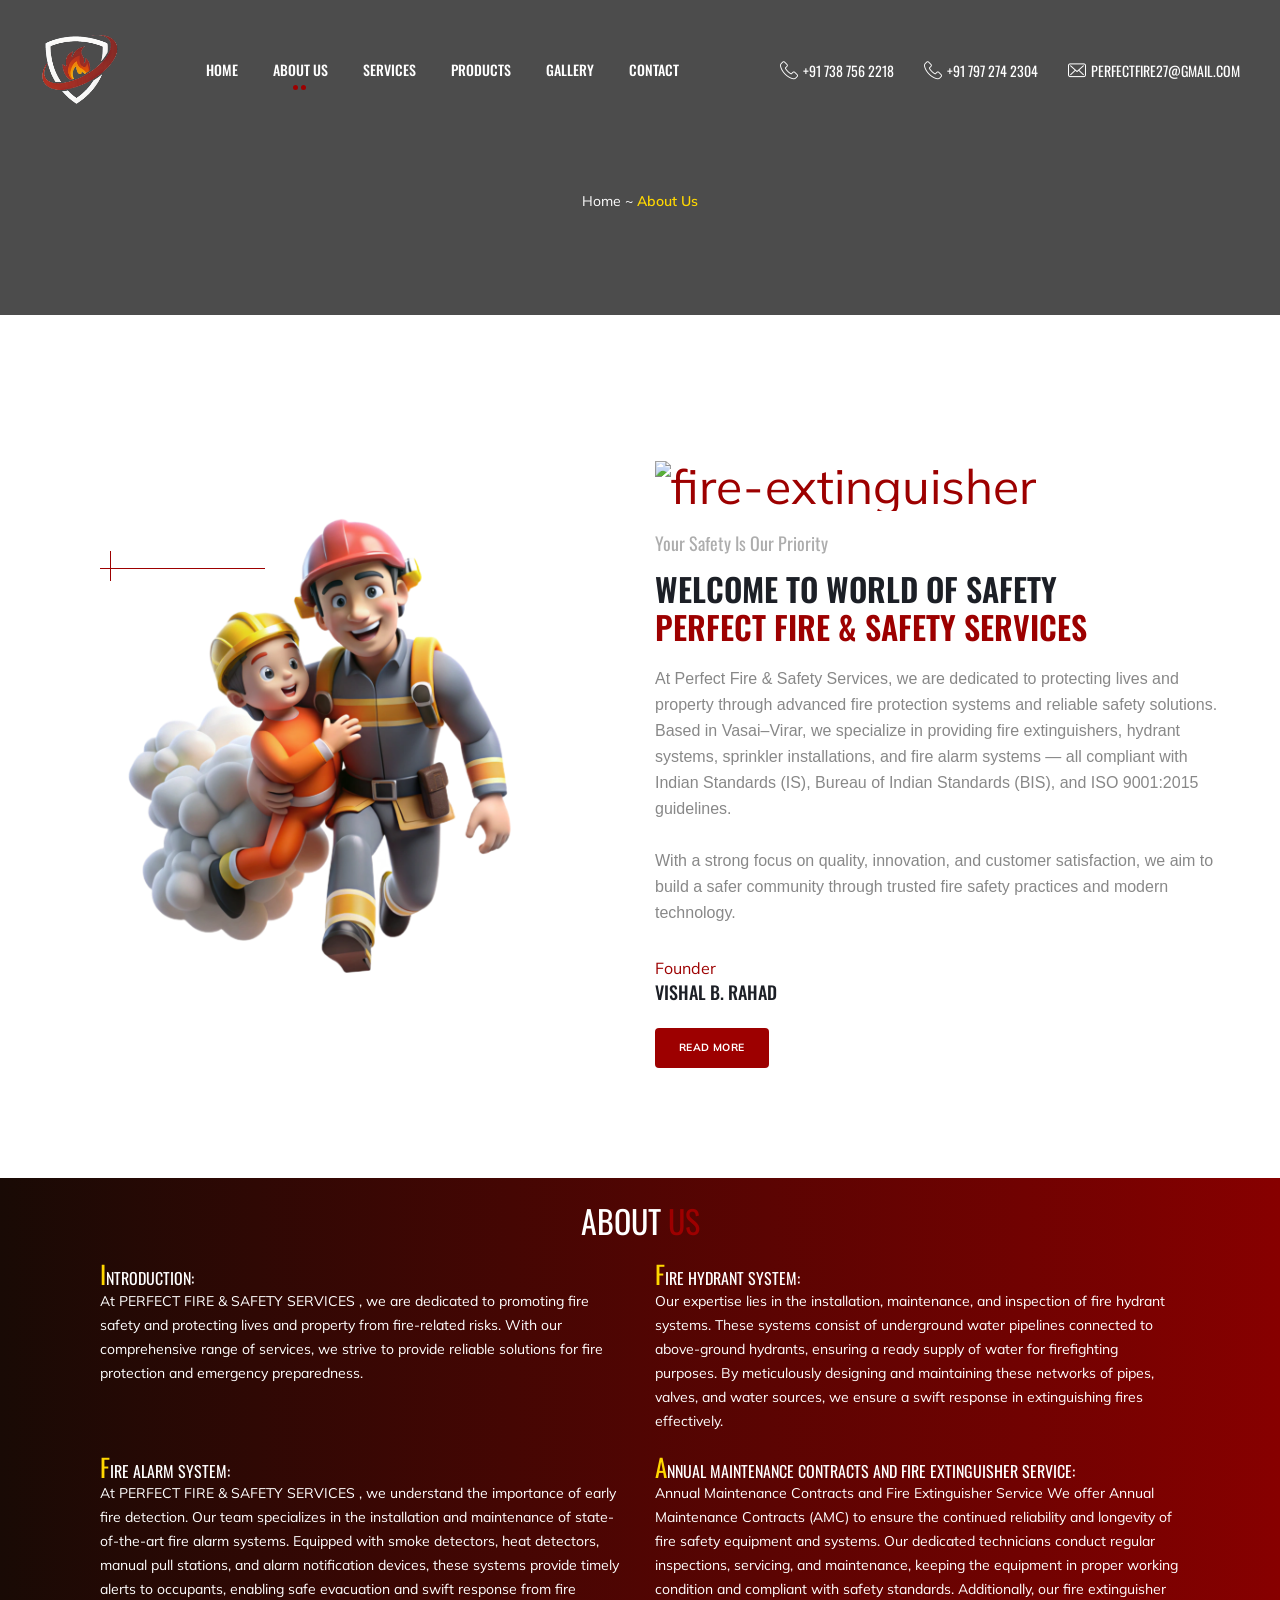
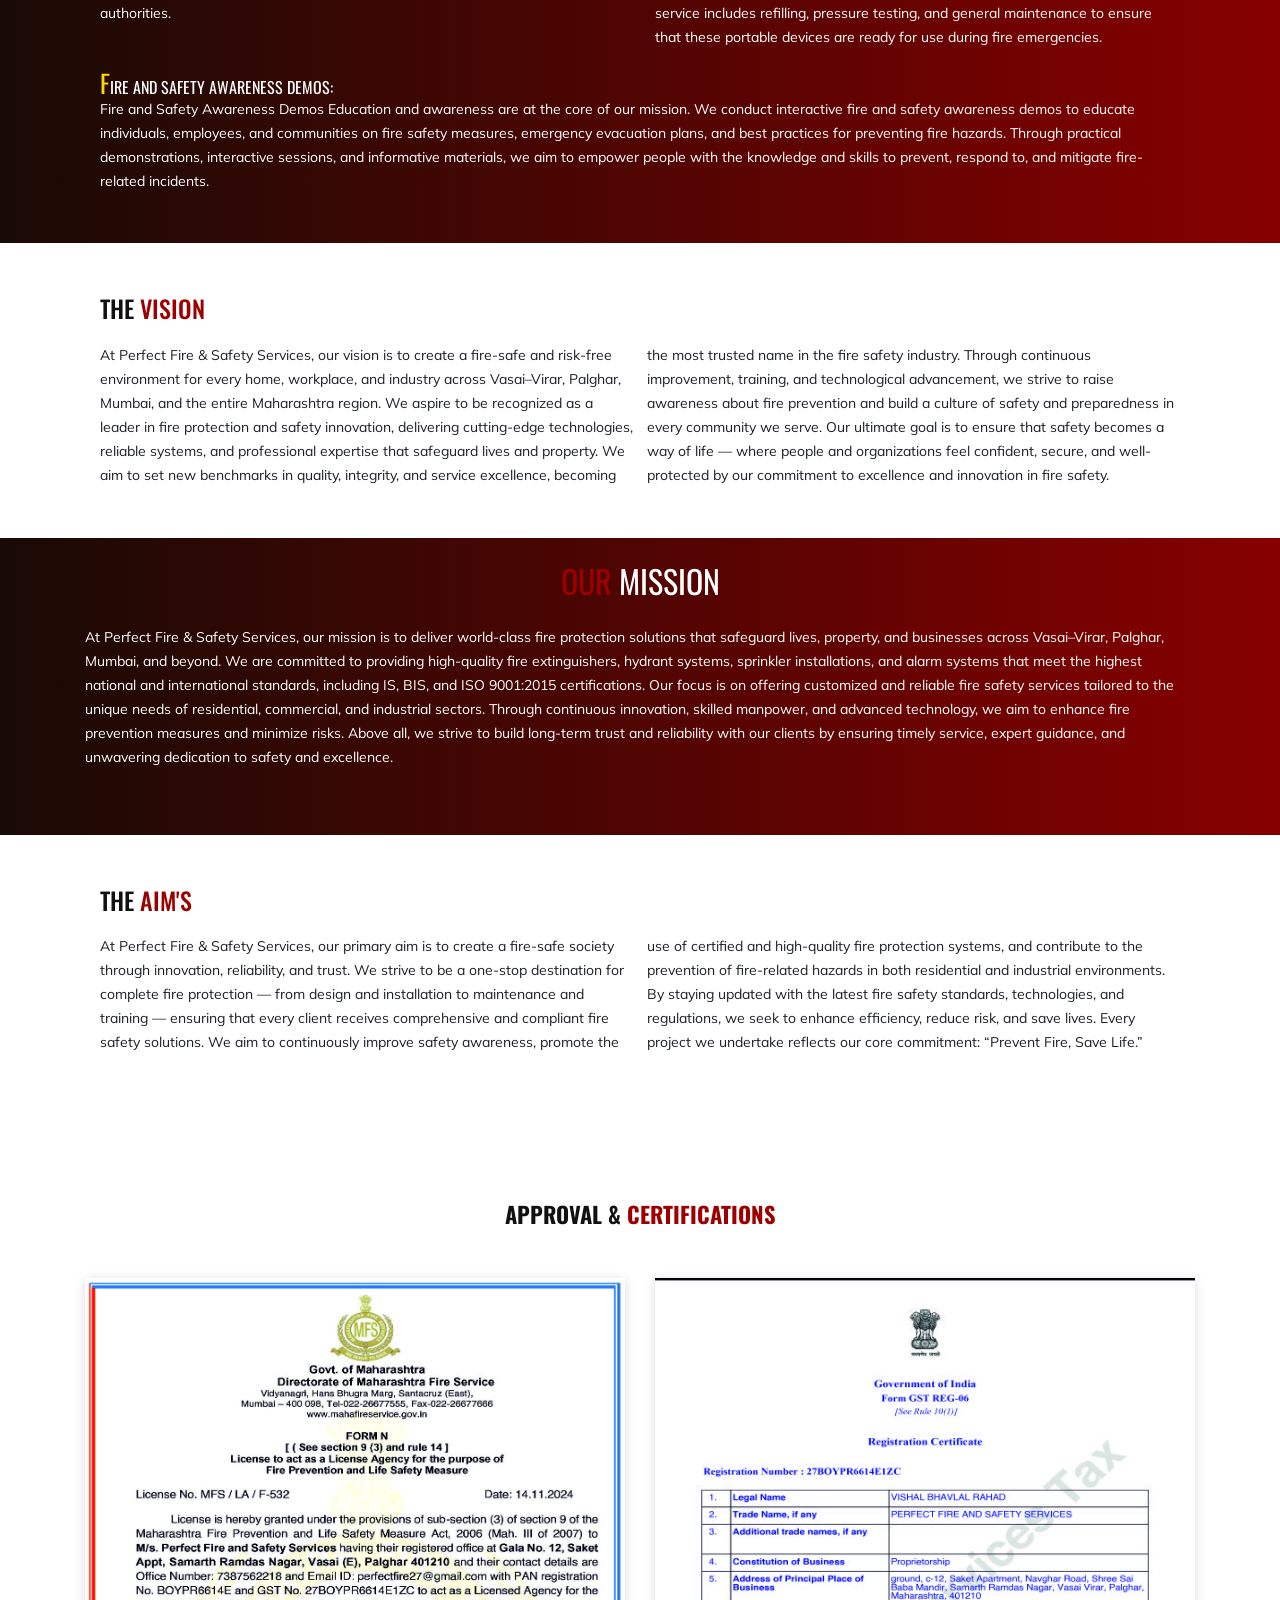
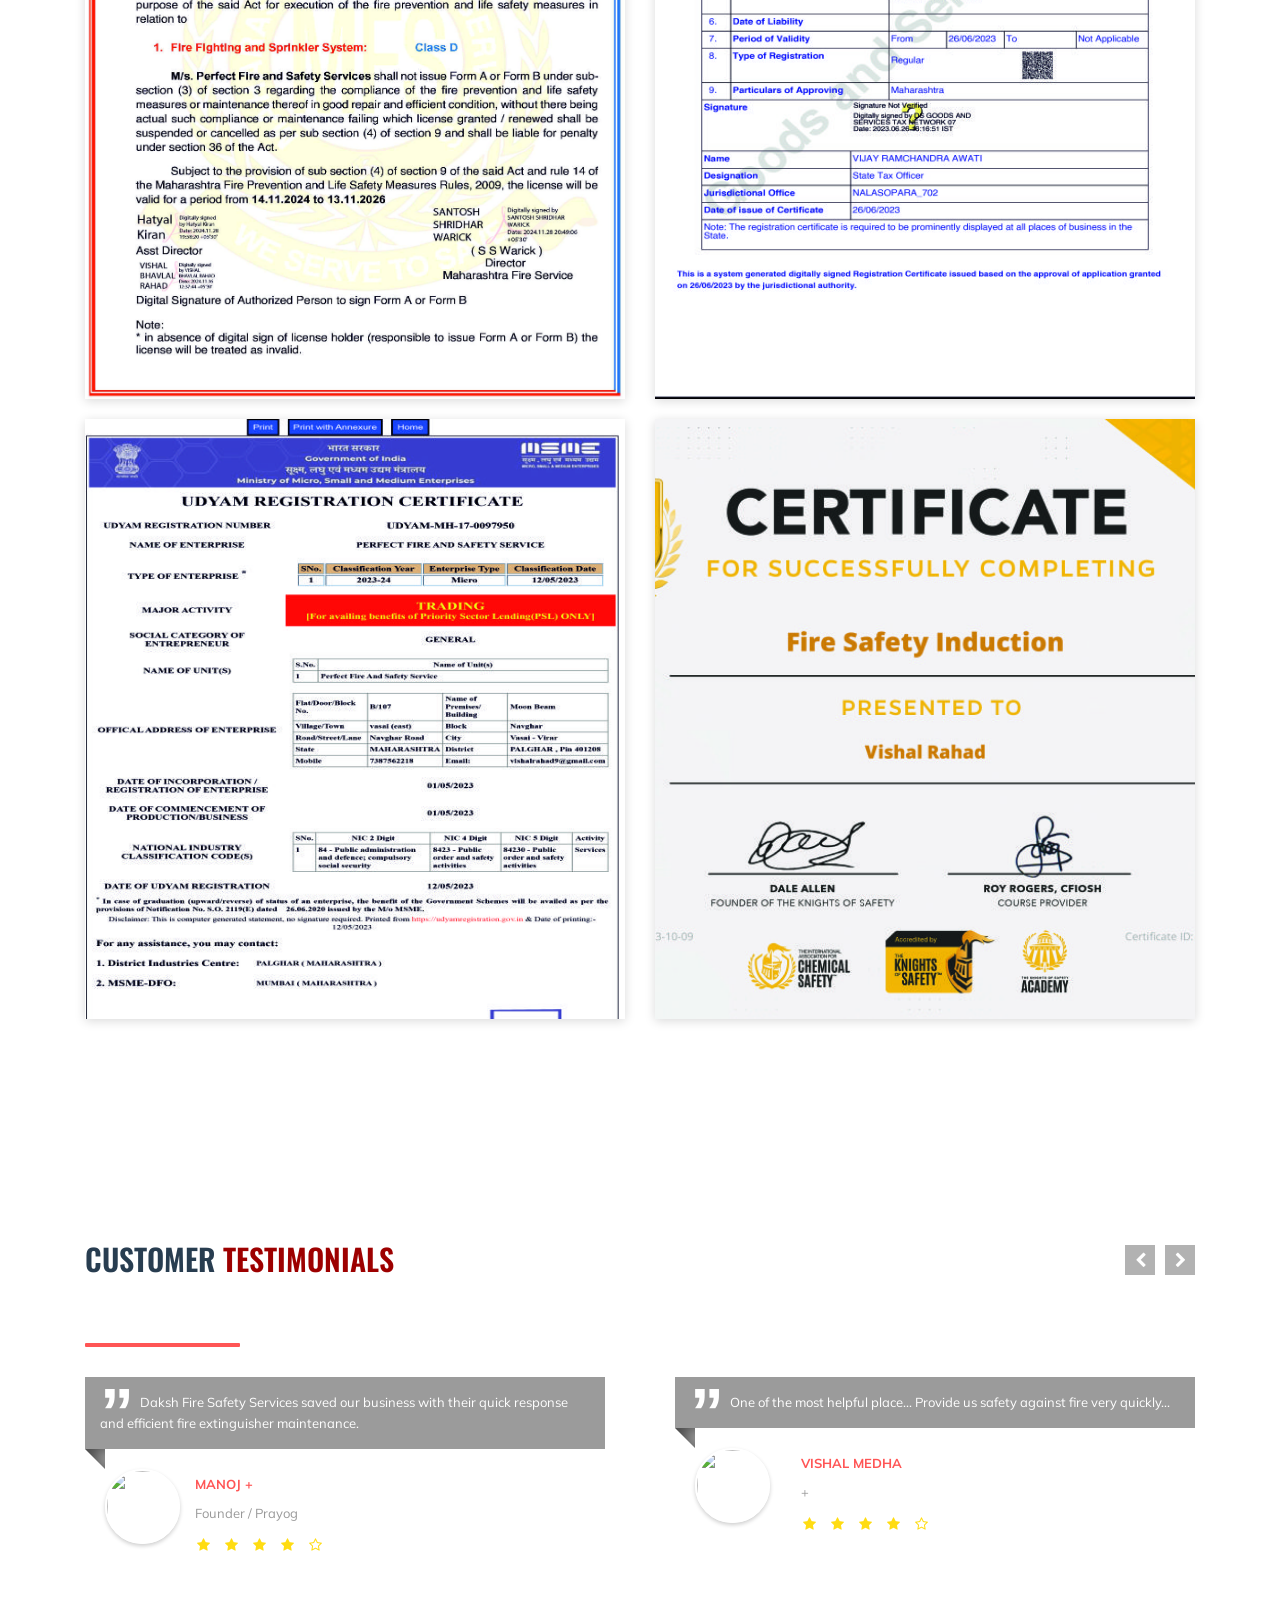
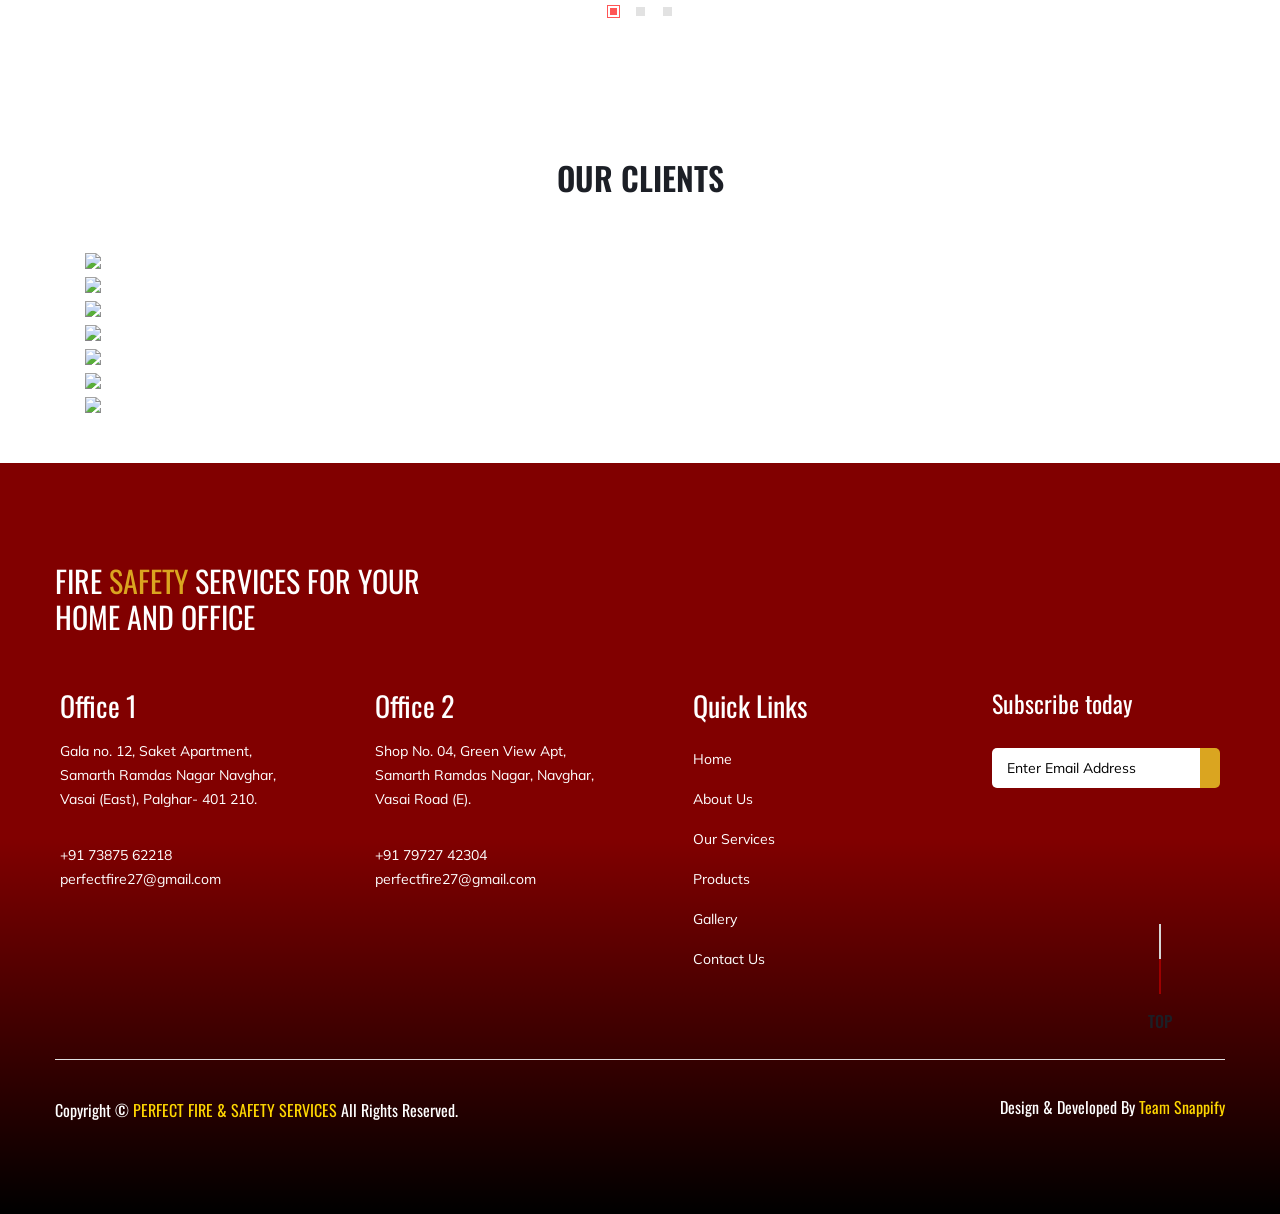
==== about.html @ 645480f3 "new code" ====
<!DOCTYPE html>
<html lang="en">

<head>
<meta charset="utf-8">
<title>Perfect Fire & Safety Services | Fire Protection & Safety Equipment in Mumbai, Palghar, Vasai-Virar, Nashik</title>
<meta name="title" content="Perfect Fire & Safety Services - Fire Extinguisher Supplier & Fire Protection Experts in Mumbai, Palghar, Vasai-Virar, Nashik">
<meta name="description" content="Perfect Fire & Safety Services is an ISO 9001:2015 certified and Maharashtra Fire Service licensed agency offering fire extinguishers, hydrant systems, sprinklers, and fire alarm installation in Mumbai, Palghar, Vasai-Virar, and Nashik. Contact us for complete fire safety solutions.">
<meta name="keywords" content="fire safety services Vasai Virar, fire extinguisher supplier Mumbai, fire hydrant system Palghar, fire alarm installation Nashik, ISO certified fire protection company, Maharashtra fire service agency, fire safety training, fire system AMC Vasai, fire protection company near me">
     
    <!-- Stylesheets -->
    <link href="css/bootstrap.css" rel="stylesheet">
    <link href="css/style.css" rel="stylesheet">
    <link href="css/responsive.css" rel="stylesheet">

    <link rel="shortcut icon" href="/images/pfs_logo.svg" type="image/x-icon">
    <link rel="icon" href="/images/pfs_logo.svg" type="image/x-icon">
    <link rel="stylesheet" href="https://unicons.iconscout.com/release/v4.0.8/css/line.css">
    <link rel="stylesheet" href="https://maxcdn.bootstrapcdn.com/font-awesome/4.7.0/css/font-awesome.min.css">
    <!-- Responsive -->
    <meta http-equiv="X-UA-Compatible" content="IE=edge">
    <meta name="viewport" content="width=device-width, initial-scale=1.0, maximum-scale=1.0, user-scalable=0">
    <!--[if lt IE 9]><script src="https://cdnjs.cloudflare.com/ajax/libs/html5shiv/3.7.3/html5shiv.js"></script><![endif]-->
    <!--[if lt IE 9]><script src="js/respond.js"></script><![endif]-->
</head>

<body>

    <div class="page-wrapper">
        <!-- Preloader -->
        <div class="loader-wrap">
            <div class="preloader"></div>
            <div class="layer layer-one"><span class="overlay"></span></div>
            <div class="layer layer-two"><span class="overlay"></span></div>
            <div class="layer layer-three"><span class="overlay"></span></div>
        </div>

        <!-- Main Header-->
        <header class="main-header">
            <!-- Header Upper -->
            <div class="header-upper style-two">
                <div class="outer-container">
                    <div class="header-column">
                        <div class="logo-box">
                            <div class="logo"><a href="index.html"><img width="120px"
                                        src="/images/pfs_logo_white.svg"
                                        alt="" title=""></a></div>
                        </div>
                    </div>
                    <div class="header-column">
                        <div class="nav-outer">
                            <!--Mobile Navigation Toggler-->
                            <div class="mobile-nav-toggler"><span class="icon flaticon-menu-1"></span></div>

                            <div class="nav-inner">

                                <!-- Main Menu -->
                                <nav class="main-menu navbar-expand-xl navbar-dark">
                                    <div class="collapse navbar-collapse" id="navbarSupportedContent">

                                        <ul class="navigation">
                                            <li class=""><a href="index.html">Home</a>
                                                <!-- <ul>
                                                    <li><a href="index.html">Home  01</a></li>
                                                    <li><a href="index-2.html">Home 02</a></li>
                                                    <li class="dropdown"><a href="#">Home  03 - FullScreen</a>
                                                        <ul>
                                                            <li><a href="home-3-light.html">Light Version</a></li>
                                                            <li><a href="home-3-dark.html">Dark Version</a></li>
                                                        </ul>
                                                    </li>
                                                    <li class="dropdown"><a href="#">Home  04 - FullScreen</a>
                                                        <ul>
                                                            <li><a href="home-4-light.html">Light Version</a></li>
                                                            <li><a href="home-4-dark.html">Dark Version</a></li>
                                                        </ul>
                                                    </li>
                                                    <li><a href="index-5.html">Home  05 - Video</a></li>
                                                </ul> -->
                                            </li>
                                            <!-- <li class="dropdown"><a href="#">Pages</a> -->
                                            <li class="current"><a>About Us</a></li>
                                            <!-- <ul>
                                                    <li><a href="faq.html">FAQ’s</a></li>
                                                    <li><a href="comming-soon.html">Coming Soon</a></li>
                                                    <li class="dropdown"><a href="#">Shop</a>
                                                        <ul>
                                                            <li><a href="shop.html">Our Products</a></li>
                                                            <li><a href="shop-single.html">Products Single</a></li>
                                                            <li><a href="shopping-cart.html">Shopping Cart</a></li>
                                                            <li><a href="checkout.html">Checkout</a></li>
                                                            <li><a href="account.html">My Account</a></li>
                                                        </ul>
                                                    </li>
                                                </ul> -->
                                            </li>
                                            <li><a href="/services.html">Services</a></li>
                                            <!-- <li class="dropdown"><a href="#"></a> -->
                                            <li class="dropdown"><a href="/products.html">Products</a>
                                            <ul>
                                                <li><a href="/products.html">All Products</a></li>
                                                <li><a href="fire-extinguishers.html">Fire Extinguishers</a></li>
                                                <li><a href="fire-alarm-systems.html">Fire Alarm Systems</a></li>
                                                <li><a href="fire-hydrant-systems.html">Fire Hydrant Systems</a></li>
                                                <li><a href="sprinkler-systems.html">Sprinkler Systems</a></li>
                                                <li><a href="personal-protective-equipment.html">Personal Protective Equipment</a></li>
                                            </ul>
                                        </li>
                                            <li><a href="/gallery.html">Gallery</a></li>
                                            <!-- <ul>
                                                    <li><a href="portfolio-1.html">Classic</a></li>
                                                    <li><a href="portfolio-4.html">Fullwidth</a></li>
                                                    <li><a href="portfolio-5.html">Masonry</a></li>
                                                    <li><a href="portfolio-detail.html">Single</a></li>
                                                </ul> -->
                                            </li>
                                            <li><a href="contact.html">Contact</a></li>
                                        </ul>
                                    </div>
                                </nav><!-- Main Menu End-->

                            </div>
                        </div>
                    </div>
                    <div class="header-column">
                        <ul class="contact-info-one">
                            <li><a href="tel:+917387562218"><span class="flaticon-phone-1"></span>+91 738 756 2218</a>
                            </li>
                            <li><a href="tel:+917972742304"><span class="flaticon-phone-1"></span>+91 797 274 2304</a>
                            </li>
                            <li><a href="mailto:perfectfire27@gmail.com"><span
                                        class="flaticon-mail-1"></span>perfectfire27@gmail.com</a></li>
                        </ul>
                    </div>

                </div>
                <!--End Header Upper-->
                <div class="sticky-header">
                    <div class="auto-container">
                        <div class="outer-container">
                            <div class="header-column">
                                <div class="logo-box">
                                    <div class="logo"><a href="index.html"><img width="50px"
                                                src="/images/pfs_logo.svg"
                                                alt="" title=""></a></div>
                                </div>
                            </div>
                            <div class="header-column">
                                <div class="nav-outer">
                                    <!--Mobile Navigation Toggler-->
                                    <div class="mobile-nav-toggler"><span class="icon flaticon-menu-options"></span>
                                    </div>

                                    <div class="nav-inner">

                                        <!-- Main Menu -->
                                        <nav class="main-menu navbar-expand-xl navbar-dark">

                                            <div class="collapse navbar-collapse">
                                                <ul class="navigation">
                                                </ul>
                                            </div>
                                        </nav><!-- Main Menu End-->

                                    </div>
                                </div>
                            </div>
                        </div>
                    </div>
                </div>
                <!-- Mobile Menu  -->
                <div class="mobile-menu close-menu">
                    <!--Here Menu Will Come Automatically Via Javascript / Same Menu as in Header-->
                    <nav class="menu-box">
                        <div class="mob-logo-box">
                            <div class="nav-mob-logo"><a href="index.html"><img width="80%"
                                        src="/images/pfs_logo_white.svg"
                                        alt="" title=""></a></div>
                        </div>
                        <ul class="navigation"><!--Keep This Empty / Menu will come through Javascript--></ul>
                    </nav>
                </div><!-- End Mobile Menu -->

                <div class="nav-overlay">
                    <div class="cursor"></div>
                    <div class="cursor-follower"></div>
                </div>
        </header>
        <!-- End Main Header -->

        <!-- Mobile Menu  -->
        <div class="mobile-menu close-menu">
            <!--Here Menu Will Come Automatically Via Javascript / Same Menu as in Header-->
            <nav class="menu-box">
                <ul class="navigation"><!--Keep This Empty / Menu will come through Javascript--></ul>
            </nav>
        </div><!-- End Mobile Menu -->
        <!-- End Main Header -->
        <div class="page_header">
            <p class="breadcrums">Home ~<span> About Us</span></p>
            <!-- <h1 class="text-white text-uppercase mb-4">About Us</h1> -->
        </div>

        <div id="scroll-down"></div>

     <!-- Intro Section -->
     <section class="intro-section">
        <div class="auto-container " id="home_about">
            <div class="row align-items-center">
                <div class="col-lg-6">
                    <div class="image-wrap">
                        <!-- <div class="image js-tilt wow fadeInUp" data-wow-delay="300ms"><img width="400px" src="https://ik.imagekit.io/teamsnappify/demophotos/engineer-inspection-fire-extinguisher-fire-hose-ready-use-event-fire-safety-first-concept_545582-998-transformed.jpeg?updatedAt=1694251618458" alt=""></div>
                        <div class="image js-tilt wow fadeInUp" data-wow-delay="600ms"><img src="./images/Doc/ab3.jpeg" alt=""></div>
                        <div class="image js-tilt wow fadeInUp" data-wow-delay="300ms"><img width="400px" src="https://ik.imagekit.io/teamsnappify/demophotos/Real-Fire-Pump-AdobeStock_89746396-e1536170095366.jpeg?updatedAt=1694253976719" alt=""></div> -->
                        <div class="image js-tilt wow fadeInUp" data-wow-delay="600ms">
                        <img src="/images/resource/3d.png" />
                    </div>
                    </div>
                </div>
                <div class="col-lg-6 intro-block">
                    <div class="sec-title">
                        <div class="sec-title-icon"><img src="https://ik.imagekit.io/teamsnappify/fire-extinguisher.png?updatedAt=1695547439722" alt="fire-extinguisher"></div>
                        <h4>Your Safety is Our Priority</h4>
                        <h1>Welcome to World Of Safety <br><span>PERFECT FIRE & SAFETY SERVICES </span></h1>
                        <div class="text wow fadeInUp" data-wow-delay="300ms">
                           At Perfect Fire & Safety Services, we are dedicated to protecting lives and property through advanced fire protection systems and reliable safety solutions. Based in Vasai–Virar, we specialize in providing fire extinguishers, hydrant systems, sprinkler installations, and fire alarm systems — all compliant with Indian Standards (IS), Bureau of Indian Standards (BIS), and ISO 9001:2015 guidelines.
                            <!-- Welcome to PERFECT FIRE & SAFETY SERVICES , your premier destination for all your fire and safety needs. Our core mission is to ensure the safety and security of lives and assets by delivering exceptional fire prevention, protection, and safety solutions.  -->
                            <br/> <br/>
                            With a strong focus on quality, innovation, and customer satisfaction, we aim to build a safer community through trusted fire safety practices and modern technology.
                        </div>
                    </div>
                    <ul class="list wow fadeInUp" data-wow-delay="600ms">
                        <!-- <li><span class="flaticon-triangle"></span>Our power of choice is untrammelled</li>
                        <li><span class="flaticon-triangle"></span>Able to do what we like best</li>
                        <li><span class="flaticon-triangle"></span>The obligations of business holds</li> -->
                    </ul>
                    <!-- <div class="signature"><img src="images/resource/sign.png" alt=""></div> -->
                    <div class="designation"><a>Founder</a></div>
                    <div class="author">
                        <div class="author-title">Vishal B. Rahad  </div>
                    </div>
                    <a href="./about.html" class="btn btn-danger">Read More</a>
                </div>
            </div>
        </div>
    </section>




        <!-- About Section -->
        <div class="about-para">
            <h2 class="section-heading text-center py-4 text-uppercase fw-bolder">About <span>Us</span></h2>
            <div class="row container m-auto">
                <div class="col-lg-6 pb-4">
                    <h6>Introduction:</h6>
                    At <span>PERFECT FIRE & SAFETY SERVICES </span>, we are dedicated to promoting fire safety and
                    protecting lives and
                    property from fire-related risks. With our comprehensive range of services, we strive to provide
                    reliable solutions for fire protection and emergency preparedness.
                </div>

                <div class="col-lg-6">
                    <h6>Fire Hydrant System:</h6>
                    Our expertise lies in the installation, maintenance, and inspection of fire hydrant systems. These
                    systems consist of underground water pipelines connected to above-ground hydrants, ensuring a ready
                    supply of water for firefighting purposes. By meticulously designing and maintaining these networks
                    of pipes, valves, and water sources, we ensure a swift response in extinguishing fires effectively.
                </div>

                <div class="col-lg-6 mt-4">
                    <h6>Fire Alarm System:</h6>
                    At <span>PERFECT FIRE & SAFETY SERVICES </span>, we understand the importance of early fire detection.
                    Our team
                    specializes in the installation and maintenance of state-of-the-art fire alarm systems. Equipped
                    with smoke detectors, heat detectors, manual pull stations, and alarm notification devices, these
                    systems provide timely alerts to occupants, enabling safe evacuation and swift response from fire
                    authorities.
                </div>


                <div class="col-lg-6 mt-4">
                    <h6>Annual Maintenance Contracts and Fire Extinguisher Service:</h6>
                    Annual Maintenance Contracts and Fire Extinguisher Service
                    We offer Annual Maintenance Contracts (AMC) to ensure the continued reliability and longevity of
                    fire safety equipment and systems. Our dedicated technicians conduct regular inspections, servicing,
                    and maintenance, keeping the equipment in proper working condition and compliant with safety
                    standards. Additionally, our fire extinguisher service includes refilling, pressure testing, and
                    general maintenance to ensure that these portable devices are ready for use during fire emergencies.
                </div>

                <div class="col-lg-12 mt-4">
                    <h6>Fire and Safety Awareness Demos:</h6>
                    Fire and Safety Awareness Demos
                    Education and awareness are at the core of our mission. We conduct interactive fire and safety
                    awareness demos to educate individuals, employees, and communities on fire safety measures,
                    emergency evacuation plans, and best practices for preventing fire hazards. Through practical
                    demonstrations, interactive sessions, and informative materials, we aim to empower people with the
                    knowledge and skills to prevent, respond to, and mitigate fire-related incidents.
                </div>
            </div>
        </div>
        <!-- VISION CONTAINER -->
        <div class="container vision">
            <div class="col-lg-12">
                <h4 class="sm_title">The <span>Vision</span></h4>
                <p>
                    At Perfect Fire & Safety Services, our vision is to create a fire-safe and risk-free environment for every home, workplace, and industry across Vasai–Virar, Palghar, Mumbai, and the entire Maharashtra region.
We aspire to be recognized as a leader in fire protection and safety innovation, delivering cutting-edge technologies, reliable systems, and professional expertise that safeguard lives and property.

We aim to set new benchmarks in quality, integrity, and service excellence, becoming the most trusted name in the fire safety industry. Through continuous improvement, training, and technological advancement, we strive to raise awareness about fire prevention and build a culture of safety and preparedness in every community we serve.

Our ultimate goal is to ensure that safety becomes a way of life — where people and organizations feel confident, secure, and well-protected by our commitment to excellence and innovation in fire safety.
                </p>
            </div>
        </div>
        <!-- VISION CONTAINER END -->


        <!-- THE AIM -->
        <div class="about-para">
            <div class="container m-auto">
                <h2 class="section-heading text-center py-4 text-uppercase fw-bolder"><span>Our </span>Mission</h2>
                <p>At Perfect Fire & Safety Services, our mission is to deliver world-class fire protection solutions that safeguard lives, property, and businesses across Vasai–Virar, Palghar, Mumbai, and beyond. We are committed to providing high-quality fire extinguishers, hydrant systems, sprinkler installations, and alarm systems that meet the highest national and international standards, including IS, BIS, and ISO 9001:2015 certifications.

Our focus is on offering customized and reliable fire safety services tailored to the unique needs of residential, commercial, and industrial sectors. Through continuous innovation, skilled manpower, and advanced technology, we aim to enhance fire prevention measures and minimize risks. Above all, we strive to build long-term trust and reliability with our clients by ensuring timely service, expert guidance, and unwavering dedication to safety and excellence.
                </p>
            </div>
        </div>
        <!-- THE AIM END-->

        <!-- THE AIM -->
        <div class="container vision">
            <div class="col-lg-12">
                <h4 class="sm_title">The <span>AIM'S</span></h4>
                <p>At Perfect Fire & Safety Services, our primary aim is to create a fire-safe society through innovation, reliability, and trust. We strive to be a one-stop destination for complete fire protection — from design and installation to maintenance and training — ensuring that every client receives comprehensive and compliant fire safety solutions.

We aim to continuously improve safety awareness, promote the use of certified and high-quality fire protection systems, and contribute to the prevention of fire-related hazards in both residential and industrial environments.

By staying updated with the latest fire safety standards, technologies, and regulations, we seek to enhance efficiency, reduce risk, and save lives. Every project we undertake reflects our core commitment: “Prevent Fire, Save Life.”
                </p>
            </div>
        </div>
        <!-- THE AIM END-->



<section class="gallery-block grid-gallery">
	<div class="container">
		<div class="heading sm_title">
			<h2>Approval & <span>Certifications</span></h2>
		</div>
		<div class="row">
			<div class="col-md-6 col-lg-6 item">
				<a class="lightbox" target="_blank" href="h/misc/cert1.jpg">
        	<img class="img-fluid image scale-on-hover" src="/misc/cert1.jpg">
        </a>
			</div>
			<div class="col-md-6 col-lg-6 item">
				<a class="lightbox" href="/misc/cert2.jpg">
        	<img class="img-fluid image scale-on-hover" src="/misc/cert2.jpg">
        </a>
			</div>
			<div class="col-md-6 col-lg-6 item">
				<a class="lightbox" href="/misc/cert3.jpg">
        	<img class="img-fluid image scale-on-hover" src="/misc/cert3.jpg">
        </a>
			</div>
 
            	<div class="col-md-6 col-lg-6 item">
				<a class="lightbox" href="/misc/cert5.jpg">
        	<img class="img-fluid image scale-on-hover" src="/misc/cert5.jpg">
        </a>
			</div>
			
		</div>
	</div>
</section>


        <!-- About Section end -->

        <!-- Certif Section -->

        <!-- <div class="container mt-5 pt-5 mb-5 pb-5">
            <div class="section-header">
                <h3>Our <span>Certifications</span></h3>
                <p>Meet our valuable Partners</p>
            </div>
            <main class="page-content">
                <div class="card">
                    <div class="content">
                        <h2 class="title">Mountain View</h2>
                        <p class="copy">Check out all of these gorgeous mountain trips with beautiful views of, you
                            guessed it, the mountains</p>
                        <button onclick="location.href='../images/Doc/listdoc.pdf'" class="btn">View</button>
                    </div>
                </div>
                <div class="card">
                    <div class="content">
                        <h2 class="title">To The Beach</h2>
                        <p class="copy">Check out all of these gorgeous mountain trips with beautiful views of, you
                            guessed it, the mountains</p>
                        <button onclick="location.href='../images/Doc/cet.pdf'" class="btn">View</button>
                    </div>
                </div>

            </main>

        </div> -->
        <!-- Certif Section end -->

        <!-- Testimonial Section -->
        <div class="container testimonial_con">
            <div class="row">
                <div class="col-sm-12">
                    <div id="myCarousel" class="carousel slide" data-ride="carousel">
                        <h2 class="testi_heading">Customer <b>Testimonials</b></h2>
                        <!-- Carousel indicators -->
                        <ol class="carousel-indicators">
                            <li data-target="#myCarousel" data-slide-to="0" class="active"></li>
                            <li data-target="#myCarousel" data-slide-to="1"></li>
                            <li data-target="#myCarousel" data-slide-to="2"></li>
                        </ol>
                        <!-- Wrapper for carousel items -->
                        <div class="carousel-inner">
                            <div class="carousel-item active">
                                <div class="row">
                                    <div class="col-sm-6">
                                        <div class="testimonial">
                                            <p>Daksh Fire Safety Services saved our business with their quick response and efficient fire extinguisher maintenance.</p>
                                        </div>
                                        <div class="media">
                                            <img class="object-fit-cover" src="https://prayogengg.co.in/imgs/logo-old.jpg" class="mr-3" alt="">
                                            <div class="media-body">
                                                <div class="overview">
                                                    <div class="name"><b>Manoj +</b></div>
                                                    <div class="details">Founder / Prayog</div>
                                                    <div class="star-rating">
                                                        <ul class="list-inline">
                                                            <li class="list-inline-item"><i class="fa fa-star"></i></li>
                                                            <li class="list-inline-item"><i class="fa fa-star"></i></li>
                                                            <li class="list-inline-item"><i class="fa fa-star"></i></li>
                                                            <li class="list-inline-item"><i class="fa fa-star"></i></li>
                                                            <li class="list-inline-item"><i class="fa fa-star-o"></i>
                                                            </li>
                                                        </ul>
                                                    </div>
                                                </div>
                                            </div>
                                        </div>
                                    </div>
                                    <div class="col-sm-6">
                                        <div class="testimonial">
                                            <p>One of the most helpful place...
                                                Provide us safety against fire very quickly...</p>
                                        </div>
                                        <div class="media">
                                            <img src="https://lh3.googleusercontent.com/a-/ALV-UjUIAy7he8vQY3tB7m8itT-jNRZCi8_kcPZREmZQAC75dQU=w66-h66-p-rp-mo-br100" class="mr-3" alt="">
                                            <div class="media-body">
                                                <div class="overview">
                                                    <div class="name"><b>Vishal Medha</b></div>
                                                    <div class="details">+</div>
                                                    <div class="star-rating">
                                                        <ul class="list-inline">
                                                            <li class="list-inline-item"><i class="fa fa-star"></i></li>
                                                            <li class="list-inline-item"><i class="fa fa-star"></i></li>
                                                            <li class="list-inline-item"><i class="fa fa-star"></i></li>
                                                            <li class="list-inline-item"><i class="fa fa-star"></i></li>
                                                            <li class="list-inline-item"><i class="fa fa-star-o"></i>
                                                            </li>
                                                        </ul>
                                                    </div>
                                                </div>
                                            </div>
                                        </div>
                                    </div>
                                </div>
                            </div>
                            <div class="carousel-item">
                                <div class="row">
                                    <div class="col-sm-6">
                                        <div class="testimonial">
                                            <p>The best fire & safety service i have ever received. Thank you Daksh fire & safely service👍🏻</p>
                                        </div>
                                        <div class="media">
                                            <img src="https://lh3.googleusercontent.com/a-/ALV-UjUhOxDcgF8tWifXqoHXrth9T-hbMMt_KXy7nnZ8r1g_Qw=w66-h66-p-rp-mo-br100" class="mr-3" alt="">
                                            <div class="media-body">
                                                <div class="overview">
                                                    <div class="name"><b>Nikhil Patel</b></div>
                                                    <div class="details"></div>
                                                    <div class="star-rating">
                                                        <ul class="list-inline">
                                                            <li class="list-inline-item"><i class="fa fa-star"></i></li>
                                                            <li class="list-inline-item"><i class="fa fa-star"></i></li>
                                                            <li class="list-inline-item"><i class="fa fa-star"></i></li>
                                                            <li class="list-inline-item"><i class="fa fa-star"></i></li>
                                                            <li class="list-inline-item"><i class="fa fa-star-o"></i>
                                                            </li>
                                                        </ul>
                                                    </div>
                                                </div>
                                            </div>
                                        </div>
                                    </div>
                                    <div class="col-sm-6">
                                        <div class="testimonial">
                                            <p>A great initiative and most helpful and concerns for your safety.</p>
                                        </div>
                                        <div class="media">
                                            <img src="https://lh3.googleusercontent.com/a-/ALV-UjX_eidZr1MD0JvHVLpU5m3jnyQtLGQP_-xWOvkMEqbm2bY=w66-h66-p-rp-mo-br100" class="mr-3" alt="">
                                            <div class="media-body">
                                                <div class="overview">
                                                    <div class="name"><b>Arya Dhodi</b></div>
                                                    <div class="details"></div>
                                                    <div class="star-rating">
                                                        <ul class="list-inline">
                                                            <li class="list-inline-item"><i class="fa fa-star"></i></li>
                                                            <li class="list-inline-item"><i class="fa fa-star"></i></li>
                                                            <li class="list-inline-item"><i class="fa fa-star"></i></li>
                                                            <li class="list-inline-item"><i class="fa fa-star"></i></li>
                                                            <li class="list-inline-item"><i class="fa fa-star-o"></i>
                                                            </li>
                                                        </ul>
                                                    </div>
                                                </div>
                                            </div>
                                        </div>
                                    </div>
                                </div>
                            </div>
                           <div class="carousel-item">
                                <div class="row">
                                    <div class="col-sm-6">
                                        <div class="testimonial">
                                            <p>Explain that fire is dangerous and give them tips like "stop, drop and roll" and it's important to stay close to the ground when smoke is in the air. By telling your children what they can do, this will help them feel more confident in an emergency. It is very well explained and works very well. Keep doing demo like this.</p>
                                        </div>
                                        <div class="media">
                                            <img src="https://lh3.googleusercontent.com/a/ACg8ocItiSRs_1Rp8AkIwGcK5E9JnwzXpbhrUZbIVOzXzklh=w66-h66-p-rp-mo-br100" class="mr-3" alt="">
                                            <div class="media-body">
                                                <div class="overview">
                                                    <div class="name"><b>Jayu Tamradaman</b></div>
                                                    <div class="details"></div>
                                                    <div class="star-rating">
                                                        <ul class="list-inline">
                                                            <li class="list-inline-item"><i class="fa fa-star"></i></li>
                                                            <li class="list-inline-item"><i class="fa fa-star"></i></li>
                                                            <li class="list-inline-item"><i class="fa fa-star"></i></li>
                                                            <li class="list-inline-item"><i class="fa fa-star"></i></li>
                                                            <li class="list-inline-item"><i class="fa fa-star-o"></i>
                                                            </li>
                                                        </ul>
                                                    </div>
                                                </div>
                                            </div>
                                        </div>
                                    </div>
                                    <!-- <div class="col-sm-6">
                                        <div class="testimonial">
                                            <p>Vestibulum quis quam ut magna consequat faucibu. Eget mi suscipit
                                                tincidunt. Utmtc tempus dictum. Pellentesque virra. Quis quam ut magna
                                                consequat faucibus quam.</p>
                                        </div>
                                        <div class="media">
                                            <div class="media-left d-flex mr-3">
                                                <img src="/examples/images/clients/6.jpg" alt="">
                                            </div>
                                            <div class="media-body">
                                                <div class="overview">
                                                    <div class="name"><b>John Williams</b></div>
                                                    <div class="details">Web Designer / UniqueDesign</div>
                                                    <div class="star-rating">
                                                        <ul class="list-inline">
                                                            <li class="list-inline-item"><i class="fa fa-star"></i></li>
                                                            <li class="list-inline-item"><i class="fa fa-star"></i></li>
                                                            <li class="list-inline-item"><i class="fa fa-star"></i></li>
                                                            <li class="list-inline-item"><i class="fa fa-star"></i></li>
                                                            <li class="list-inline-item"><i class="fa fa-star-o"></i>
                                                            </li>
                                                        </ul>
                                                    </div>
                                                </div>
                                            </div>
                                        </div>
                                    </div> -->
                                </div>
                            </div>
                        </div>
                        <!-- Carousel controls -->
                        <a class="carousel-control-prev" href="#myCarousel" data-slide="prev">
                            <i class="fa fa-chevron-left"></i>
                        </a>
                        <a class="carousel-control-next" href="#myCarousel" data-slide="next">
                            <i class="fa fa-chevron-right"></i>
                        </a>
                    </div>
                </div>
            </div>
        </div>




                <!-- CLIENT LOGO -->
<div class="container pb-4 mb-4">
    <div class="sec-title text-center">
  <h1>Our  Clients</h1>
  </div>
   <section class="customer-logos slider">
      <div class="slide"><img src="https://image.freepik.com/free-vector/luxury-letter-e-logo-design_1017-8903.jpg"></div>
      <div class="slide"><img src="https://image.freepik.com/free-vector/3d-box-logo_1103-876.jpg"></div>
      <div class="slide"><img src="https://image.freepik.com/free-vector/blue-tech-logo_1103-822.jpg"></div>
      <div class="slide"><img src="https://image.freepik.com/free-vector/colors-curl-logo-template_23-2147536125.jpg"></div>
      <div class="slide"><img src="https://image.freepik.com/free-vector/abstract-cross-logo_23-2147536124.jpg"></div>
      <div class="slide"><img src="https://image.freepik.com/free-vector/football-logo-background_1195-244.jpg"></div>
      <div class="slide"><img src="https://image.freepik.com/free-vector/background-of-spots-halftone_1035-3847.jpg"></div>
   </section>
</div>


        <!-- CLIENT LOGO -->


        <!-- Our Team Section -->
        <!-- <section class="our-team-section">
        <div class="auto-container">
            <div class="sec-title text-center">
                <div class="sec-title-icon"><span class="flaticon-compass"></span></div>
                <h4>Meet Our Team</h4>
                <h1>Team behind Habikon</h1>
            </div>
            <div class="row">
                <div class="col-lg-4 team-block-one">
                    <div class="inner-box">
                        <ul class="social-icon">
                            <li><a href="#"><span class="fa fa-facebook"></span></a></li>
                            <li><a href="#"><span class="fa fa-twitter"></span></a></li>
                            <li><a href="#"><span class="fa fa-linkedin"></span></a></li>
                            <li><a href="#"><span class="fa fa-feed"></span></a></li>
                        </ul>
                        <div class="image"><img src="images/resource/team-1.jpg" alt=""></div>
                        <div class="author-title"><a href="#">Alison Fletcher</a></div>
                        <div class="designation">CEO & Founder</div>
                    </div>
                </div>
                <div class="col-lg-4 team-block-one">
                    <div class="inner-box">
                        <ul class="social-icon">
                            <li><a href="#"><span class="fa fa-facebook"></span></a></li>
                            <li><a href="#"><span class="fa fa-twitter"></span></a></li>
                            <li><a href="#"><span class="fa fa-linkedin"></span></a></li>
                            <li><a href="#"><span class="fa fa-feed"></span></a></li>
                        </ul>
                        <div class="image"><img src="images/resource/team-2.jpg" alt=""></div>
                        <div class="author-title"><a href="#">Keevin M Fernando</a></div>
                        <div class="designation">Vice President</div>
                    </div>
                </div>
                <div class="col-lg-4 team-block-one">
                    <div class="inner-box">
                        <ul class="social-icon">
                            <li><a href="#"><span class="fa fa-facebook"></span></a></li>
                            <li><a href="#"><span class="fa fa-twitter"></span></a></li>
                            <li><a href="#"><span class="fa fa-linkedin"></span></a></li>
                            <li><a href="#"><span class="fa fa-feed"></span></a></li>
                        </ul>
                        <div class="image"><img src="images/resource/team-4.jpg" alt=""></div>
                        <div class="author-title"><a href="#">Michel D Cooper</a></div>
                        <div class="designation">project Manager</div>
                    </div>
                </div>
            </div>
        </div>
    </section> -->

    <!-- Main Footer -->
    <footer class="main-footer-two">
        <div class="footer-widget-wrap">
            <div class="auto-container">
                <div class="row">
                    <!-- About Widget -->
                    <div class="col-lg-4 about-widget-two footer-widget">
                        <!-- <div class="logo"><div class="image"><img src="images/logo-2.png" alt=""></div></div> -->
                        <div class="text text-uppercase"><h1>fire <span>safety</span> services for your home and office</h1> </div>
                    </div>
                    <!-- Subscribe Widget -->
                    <div class="col-lg-4 subscribe-widget-two footer-widget">
                        <ul>
                            
                        </ul>                  
                    </div>
                    <!-- Instagram Widget -->
                    <!-- <div class="col-lg-4 instagram-widget footer-widget">
                        <div class="widget-wrap">
                            <div class="footer-widget-title"><h4>Instagram</h4></div>
                            <div class="instagram-wrap">
                                <div class="image"><a data-fancybox="example gallery" href="images/resource/instagram-1.jpg"><img src="images/resource/instagram-1.jpg" alt=""></a></div>
                                <div class="image"><a data-fancybox="example gallery" href="images/resource/instagram-2.jpg"><img src="images/resource/instagram-2.jpg" alt=""></a></div>
                                <div class="image"><a data-fancybox="example gallery" href="images/resource/instagram-3.jpg"><img src="images/resource/instagram-3.jpg" alt=""></a></div>
                                <div class="image"><a data-fancybox="example gallery" href="images/resource/instagram-4.jpg"><img src="images/resource/instagram-4.jpg" alt=""></a></div>
                            </div>
                        </div>                     
                    </div> -->
                </div>

                <div class="auto-container">
                    <div class="row justify-content-between pb-4">
                       <div class="branch text-white py-4">
                        <h3 class="display-6 ">Office 1</h3>
                        <ul class="py-3">
                            <li>Gala no. 12, Saket Apartment,</li>
                            <li> Samarth Ramdas Nagar Navghar,</li>
                            <li>Vasai (East), Palghar- 401 210.</li>
                        </ul>
                        <ul class="pt-3">
                            <li><i class="uil uil-mobile-android"></i> +91 73875 62218</li>
                            <li><i class="uil uil-envelope-bookmark"></i> perfectfire27@gmail.com</li>
                        </ul>
                       </div>

                       <div class="branch text-white py-4">
                        <h3 class="display-6 ">Office 2</h3>
                        <ul class="py-3">
                            <li>Shop No. 04, Green View Apt,</li>
                            <li> Samarth Ramdas Nagar, Navghar,</li>
                            <li> Vasai Road (E).</li>
                        </ul>
                        <ul class="pt-3">
                            <li><i class="uil uil-mobile-android"></i> +91 79727 42304</li>
                            <li><i class="uil uil-envelope-bookmark"></i> perfectfire27@gmail.com</li>
                        </ul>
                       </div>

                       <div class="branch quicklinks text-white py-4">
                           <h3 class="display-6 ">Quick Links</h3>
                            <ul class="py-3">
                                <li class="py-2"><a href="index.html">Home</a></li>
                                <li class="py-2"><a href="about.html">About Us</a></li>
                                <li class="py-2"><a href="services.html">Our Services</a></li>
                                <li class="py-2"><a href="products.html">Products</a></li>
                                <li class="py-2"><a href="gallery.html">Gallery</a></li>
                                <li class="py-2"><a href="contact.html">Contact Us</a></li>
                            </ul>
                       </div>

                       <div class="branch text-white py-4">
                        
                        <div class="single_footer single_footer_address">
                            <h4>Subscribe today</h4>
                            <div class="signup_form">                           
                                <form action="#" class="subscribe">
                                    <input type="text" class="subscribe__input" placeholder="Enter Email Address">
                                    <button type="button" class="subscribe__btn"><i class="uil uil-message"></i></button>
                                </form>
                            </div>
                        </div>
                        <div class="social_profile">
                            <ul>
                                <li><a href="#"><i class="uil uil-facebook-f"></i></a></li>
                                <li><a href="#"><i class="uil uil-instagram"></i></a></li>
                                <li><a href="#"><i class="uil uil-google"></i></i></a></li>
                            </ul>
                        </div>                          

                       </div>

                    </div>
                </div>
                <hr class="bg-light w-100">
        </div>            
        <div class="footer-bottom-two">
            <div class="auto-container">
                <div class="footer-bottom-wrap">
                    <div class="copy-right-text">Copyright © <a href="#">PERFECT FIRE & SAFETY SERVICES</a> All Rights Reserved.</div>
                    <a href="https://snappify.in"><h5 class="footer_team">Design & Developed By <span>Team Snappify</span></h5></a>
                </div>
            </div>
        </div>
    </footer>

        <!--Scroll to top-->
        <div class="scroll-to-top-two scroll-to-target" data-target="html">TOP</div>

    </div>
    <!--End pagewrapper-->




    <script src="js/jquery.js"></script>
    <script src="js/popper.min.js"></script>
    <script src="js/bootstrap.min.js"></script>
    <script src="js/wow.js"></script>
    <script src="js/swiper.min.js"></script>
    <script src="js/TweenMax.min.js"></script>
    <script src="js/isotope.js"></script>
    <script src="js/jquery.nicescroll.min.js"></script>
    <script src="js/tilt.jquery.min.js"></script>
    <script src="js/owl.js"></script>
    <script src="js/script.js"></script>


    <!-- Client Logo -->

<script>
    $(document).ready(function(){
    $('.customer-logos').slick({
        slidesToShow: 6,
        slidesToScroll: 1,
        autoplay: true,
        autoplaySpeed: 1500,
        arrows: false,
        dots: false,
        pauseOnHover: false,
        responsive: [{
            breakpoint: 768,
            settings: {
                slidesToShow: 4
            }
        }, {
            breakpoint: 520,
            settings: {
                slidesToShow: 3
            }
        }]
    });
});
</script>


<script>
    baguetteBox.run('.grid-gallery', {
		animation: 'slideIn'
	});
</script>

<script src="https://cdnjs.cloudflare.com/ajax/libs/baguettebox.js/1.10.0/baguetteBox.min.js"></script>

    <!-- CLIENT LOGO -->
<script src="https://code.jquery.com/jquery-2.2.0.min.js" type="text/javascript"></script>
<script src="https://cdnjs.cloudflare.com/ajax/libs/slick-carousel/1.6.0/slick.js"></script>
<script src="https://stackpath.bootstrapcdn.com/bootstrap/4.5.0/js/bootstrap.min.js"></script>

</body>

</html>
---- css/style.css ----
/* Habikon Architecture HTML5 Template  */

/************ TABLE OF CONTENTS ***************
1. Fonts
2. Reset
3. Global
4. Main Header
5. Hidden Sidebar
6. Banner Section
7. Page Title
8. Section Banner
9. Section Title
10. About Section

**********************************************/

/*** 

====================================================================
			Fonts
====================================================================

 ***/

@import url('https://fonts.googleapis.com/css?family=Londrina+Outline|Muli|Oswald:400,500,600,700&display=swap');
/*
font-family: 'Oswald', sans-serif;
font-family: 'Muli', sans-serif;
font-family: 'Londrina Outline', cursive;
*/

@import url('flaticon.css');
@import url('font-awesome.css');
@import url('animate.css');
@import url('owl.css');
@import url('jquery-ui.css');
@import url('jquery.mCustomScrollbar.min.css');
@import url('jquery.fancybox.min.css');
@import url('swiper.min.css');
@import url('animated-headline.css');
@import url('jquery.background-video.css');
@import url('vegas.min.css');
@import url('custom-animate.css');
/*** 

====================================================================
	Reset
====================================================================

 ***/
 :root {
	--d: 700ms;
	--e: cubic-bezier(0.19, 1, 0.22, 1);
	--font-sans: 'Rubik', sans-serif;
	--font-serif: 'Cardo', serif;
  }

* {
	margin: 0px;
	padding: 0px;
	border: none;
	outline: none;
	font-size: 100%;
}

:root {
	--theme-color: #9D0000;
	--dark-color: #1c1f26;
	--font-family-oswald: 'Oswald', sans-serif;
	--font-family-muli: 'Muli', sans-serif;
	--font-family-londrina: 'Londrina Outline', cursive;
	--anim-menu-btn-size: 38px;
	--anim-menu-btn-icon-size: 28px;
	--anim-menu-btn-icon-stroke: 1.5px;
	--fs-search-btn-size: 3em;
	--fs-search-border-bottom-width: 2px;
}

/*** 

====================================================================
	Global Settings
====================================================================

 ***/

body {
	font-size: 14px;
	line-height: 24px;
	color: #1c1f26;
	font-weight: 400;
	background: #ffffff;
	-webkit-font-smoothing: antialiased;
	-moz-font-smoothing: antialiased;
	font-family: var(--font-family-muli);
	scroll-behavior: smooth;
}
body::-webkit-scrollbar{
	width: 8px;
	background: rgba(128, 0, 0, 0.441);
}
body::-webkit-scrollbar-thumb{
	border-radius: 15px;
	background: rgba(128, 0, 0, 0.792);
}
a {
	text-decoration: none;
	cursor: pointer;
	color: var(--theme-color);
}

a:hover,
a:focus,
a:visited {
	text-decoration: none;
	outline: none;
}

h1,
h2,
h3,
h4,
h5,
h6 {
	position: relative;
	font-weight: normal;
	margin: 0px;
	background: none;
	line-height: 1.2em;
	font-family: var(--font-family-oswald);
}

textarea {
	overflow: hidden;
}

button {
	outline: none !important;
	cursor: pointer;
}

.text {
	font-size: 16px;
	line-height: 26px;
	color: #888;
	font-weight: 400;
	margin: 0;
}

::-webkit-input-placeholder {
	color: inherit;
}

::-moz-input-placeholder {
	color: inherit;
}

::-ms-input-placeholder {
	color: inherit;
}

.auto-container {
	position: static;
	max-width: 1210px;
	padding: 0px 20px;
	margin: 0 auto;
}

.small-container {
	position: relative;
	max-width: 1050px;
	padding: 0px 15px;
	margin: 0 auto;
}

.small-container-two {
	position: relative;
	max-width: 100%;
	padding: 0px 15px;
	margin: 0 auto;
}

.content-container {
	position: relative;
	margin-right: 100px;
	margin-left: 500px;
}

.content-container-two {
	position: relative;
	margin-right: 100px;
	margin-left: 100px;
}

.page-wrapper {
	position: relative;
	margin: 0 auto;
	width: 100%;
	min-width: 300px;
	z-index: 9;
}

.page-wrapper-two {
	position: absolute;
	width: 100%;
	height: 100%;
	top: 0;
	left: 0;
	z-index: 9;
	overflow: hidden;
	background: #1c1e25;
}

.page-wrapper-two:before {
	position: absolute;
	left: 0;
	top: 0;
	height: 100%;
	width: 100%;
	background-image: url(https://ik.imagekit.io/teamsnappify/pattern.png?updatedAt=1695547730575);
	background-repeat: repeat;
	background-position: center;
	content: "";
}

ul,
li {
	list-style: none;
	padding: 0px;
	margin: 0px;
}

.pull-left {
	float: left;
}

.pull-right {
	float: right;
}

.mx-90 {
	margin: 0 90px;
}

.mb-30 {
	margin-bottom: 30px !important;
}

.mb-40 {
	margin-bottom: 40px !important;
}

.mt-60 {
	margin-top: 60px !important;
}

.pb-60 {
	padding-bottom: 60px !important;
}

@media only screen and (min-width:1200px) {
	.pl-lg-50 {
		padding-left: 50px;
	}
}

.theme-btn {
	display: inline-block;
	-webkit-transition: all 0.3s ease;
	-o-transition: all 0.3s ease;
	transition: all 0.3s ease;
}

/*Btn Style One*/

.btn-style-one {
	position: relative;
	display: inline-block;
	font-size: 14px;
	line-height: 24px;
	color: #1c1f26;
	background-color: #ffffff;
	padding: 13px 30px;
	padding-left: 60px;
	font-weight: 600;
	overflow: hidden;
	text-transform: uppercase;
	font-family: var(--font-family-oswald);
}

.btn-style-one:hover {
	color: #fff;
}

.btn-style-one:after {
	position: absolute;
	content: '';
	background: var(--theme-color);
	height: 1px;
	width: 20px;
	top: 24.5px;
	left: 30px;
}

.btn-style-one:before {
	position: absolute;
	left: 0;
	top: 0;
	height: 100%;
	width: 100%;
	content: "";
	background-color: #1c1f26;
	-webkit-transform: scale(0, 1);
	-ms-transform: scale(0, 1);
	transform: scale(0, 1);
	-webkit-transform-origin: top right;
	-ms-transform-origin: top right;
	transform-origin: top right;
	-webkit-transition: transform 500ms cubic-bezier(0.860, 0.000, 0.070, 1.000);
	-o-transition: transform 500ms cubic-bezier(0.860, 0.000, 0.070, 1.000);
	-webkit-transition: -webkit-transform 500ms cubic-bezier(0.860, 0.000, 0.070, 1.000);
	transition: -webkit-transform 500ms cubic-bezier(0.860, 0.000, 0.070, 1.000);
	transition: transform 500ms cubic-bezier(0.860, 0.000, 0.070, 1.000);
	transition: transform 500ms cubic-bezier(0.860, 0.000, 0.070, 1.000), -webkit-transform 500ms cubic-bezier(0.860, 0.000, 0.070, 1.000);
	/* easeInOutQuint */
	-webkit-transition-timing-function: cubic-bezier(0.860, 0.000, 0.070, 1.000);
	-o-transition-timing-function: cubic-bezier(0.860, 0.000, 0.070, 1.000);
	transition-timing-function: cubic-bezier(0.860, 0.000, 0.070, 1.000);
	/* easeInOutQuint */
}

.btn-style-one:hover:before {
	-webkit-transform: scale(1, 1);
	-ms-transform: scale(1, 1);
	transform: scale(1, 1);
	-webkit-transform-origin: bottom left;
	-ms-transform-origin: bottom left;
	transform-origin: bottom left;
}

.btn-style-one span {
	position: relative;
	z-index: 2;
}

/*Btn Style Two*/

.btn-style-two {
	position: relative;
	display: inline-block;
	font-size: 14px;
	line-height: 24px;
	color: #fff;
	background-color: #1c1f26;
	padding: 13px 30px;
	padding-left: 60px;
	font-weight: 600;
	overflow: hidden;
	text-transform: uppercase;
	font-family: var(--font-family-oswald);
}

.btn-style-two:hover {
	color: #fff;
}

.btn-style-two:after {
	position: absolute;
	content: '';
	background: var(--theme-color);
	height: 1px;
	width: 20px;
	top: 24.5px;
	left: 30px;
	-webkit-transition: .5s ease;
	-o-transition: .5s ease;
	transition: .5s ease;
}

.btn-style-two:hover:after {
	background: #fff;
}

.btn-style-two:before {
	position: absolute;
	left: 0;
	top: 0;
	height: 100%;
	width: 100%;
	content: "";
	background-color: var(--theme-color);
	-webkit-transform: scale(0, 1);
	-ms-transform: scale(0, 1);
	transform: scale(0, 1);
	-webkit-transform-origin: top right;
	-ms-transform-origin: top right;
	transform-origin: top right;
	-webkit-transition: transform 500ms cubic-bezier(0.860, 0.000, 0.070, 1.000);
	-o-transition: transform 500ms cubic-bezier(0.860, 0.000, 0.070, 1.000);
	-webkit-transition: -webkit-transform 500ms cubic-bezier(0.860, 0.000, 0.070, 1.000);
	transition: -webkit-transform 500ms cubic-bezier(0.860, 0.000, 0.070, 1.000);
	transition: transform 500ms cubic-bezier(0.860, 0.000, 0.070, 1.000);
	transition: transform 500ms cubic-bezier(0.860, 0.000, 0.070, 1.000), -webkit-transform 500ms cubic-bezier(0.860, 0.000, 0.070, 1.000);
	/* easeInOutQuint */
	-webkit-transition-timing-function: cubic-bezier(0.860, 0.000, 0.070, 1.000);
	-o-transition-timing-function: cubic-bezier(0.860, 0.000, 0.070, 1.000);
	transition-timing-function: cubic-bezier(0.860, 0.000, 0.070, 1.000);
	/* easeInOutQuint */
}

.btn-style-two:hover:before {
	-webkit-transform: scale(1, 1);
	-ms-transform: scale(1, 1);
	transform: scale(1, 1);
	-webkit-transform-origin: bottom left;
	-ms-transform-origin: bottom left;
	transform-origin: bottom left;
}

.btn-style-two span {
	position: relative;
	z-index: 2;
}

/*Btn Style three*/

.btn-style-three {
	position: relative;
	padding: 25px 40px;
	padding-left: 115px;
	line-height: 24px;
	color: #ffffff;
	font-size: 15px;
	font-weight: 700;
	border-radius: 2px;
	text-transform: uppercase;
}

.btn-style-three .icon {
	margin-right: 3px;
}

.btn-style-three:hover {
	color: var(--theme-color);
}

.btn-style-three:before {
	content: '';
	position: absolute;
	left: 0;
	top: 0;
	width: 100%;
	height: 100%;
	transition: all 0.3s ease;
	-moz-transition: all 0.3s ease;
	-webkit-transition: all 0.3s ease;
	-ms-transition: all 0.3s ease;
	-o-transition: all 0.3s ease;
	-webkit-transform: scaleX(1);
	-ms-transform: scaleX(1);
	transform: scaleX(1);
	-webkit-transform-origin: left;
	-ms-transform-origin: left;
	transform-origin: left;
	/* ff3.6+ */
	/* safari4+,chrome */
	/* safari5.1+,chrome10+ */
	background: -o-linear-gradient(0deg, rgba(255, 255, 255, 1) 3%, rgba(196, 152, 81, 1) 48%, rgba(195, 150, 78, 1) 49%);
	/* opera 11.10+ */
	/* ie10+ */
	background: -webkit-gradient(linear, left top, right top, color-stop(3%, rgba(255, 255, 255, 1)), color-stop(48%, rgba(196, 152, 81, 1)), color-stop(49%, rgba(195, 150, 78, 1)));
	background: -o-linear-gradient(left, rgba(255, 255, 255, 1) 3%, rgba(196, 152, 81, 1) 48%, rgba(195, 150, 78, 1) 49%);
	background: linear-gradient(90deg, rgba(255, 255, 255, 1) 3%, rgba(196, 152, 81, 1) 48%, rgba(195, 150, 78, 1) 49%);
}

.btn-style-three:after {
	content: '';
	position: absolute;
	left: 0;
	top: 0;
	width: 100%;
	height: 100%;
	transition: all 0.3s ease;
	-moz-transition: all 0.3s ease;
	-webkit-transition: all 0.3s ease;
	-ms-transition: all 0.3s ease;
	-o-transition: all 0.3s ease;
	-webkit-transform: scaleX(0);
	-ms-transform: scaleX(0);
	transform: scaleX(0);
	-webkit-transform-origin: right;
	-ms-transform-origin: right;
	transform-origin: right;
	background: #ffffff;
}

.btn-style-three:hover:before {
	-webkit-transform: scaleX(0);
	-ms-transform: scaleX(0);
	transform: scaleX(0);
}

.btn-style-three:hover:after {
	-webkit-transform: scaleX(1);
	-ms-transform: scaleX(1);
	transform: scaleX(1);
}

.btn-style-three span {
	position: relative;
	display: block;
	z-index: 1;
}

.btn-style-three .shape {
	position: absolute;
	left: 0;
	top: 37px;
	z-index: 9;
	height: 1px;
	width: 99px;
}

.btn-style-three .shape:before {
	position: absolute;
	content: '';
	background: var(--theme-color);
	height: 1px;
	width: 99px;
	left: 0;
	top: 0;
}

.btn-style-three .shape:after {
	position: absolute;
	content: '';
	background: var(--theme-color);
	height: 9px;
	width: 9px;
	right: 0;
	top: -4px;
	border-radius: 50%;
}

/* Btn Style Four */

.btn-style-four {
	position: relative;
	font-size: 14px;
	font-weight: 600;
	font-family: var(--font-family-oswald);
	text-transform: uppercase;
	padding-left: 20px;
	color: #1c1f26;
}

.btn-style-four span {
	font-size: 12px;
	color: var(--theme-color);
	margin-right: 10px;
	position: relative;
	top: -2px;
}

.btn-style-four:before {
	position: absolute;
	content: '';
	background: var(--theme-color);
	height: 1px;
	width: 20px;
	left: 0;
	top: 11px;
}

.btn-style-four:hover {
	color: var(--theme-color);
}

/*Btn Style Five*/

.btn-style-five {
	position: relative;
	display: inline-block;
	font-size: 14px;
	line-height: 24px;
	color: #1c1f26;
	background-color: #fff;
	border: 1px solid #e7e7e7;
	padding: 12px 30px;
	font-weight: 600;
	text-transform: uppercase;
	font-family: var(--font-family-oswald);
}

.btn-style-five:hover {
	color: var(--theme-color);
}

.btn-style-five span {
	position: relative;
	z-index: 2;
}

.btn-style-five:before {
	position: absolute;
	content: '';
	left: -1px;
	top: -1px;
	right: -1px;
	bottom: -1px;
	-webkit-transform: scale(0, 1);
	-ms-transform: scale(0, 1);
	transform: scale(0, 1);
	-webkit-transform-origin: bottom center;
	-ms-transform-origin: bottom center;
	transform-origin: bottom center;
	border-top: 1px solid var(--theme-color);
	border-bottom: 1px solid var(--theme-color);
	-webkit-transition: .5s ease;
	-o-transition: .5s ease;
	transition: .5s ease;
}

.btn-style-five:hover:before {
	-webkit-transform: scale(1, 1);
	-ms-transform: scale(1, 1);
	transform: scale(1, 1);
}

.btn-style-five:after {
	position: absolute;
	content: '';
	left: -1px;
	top: -1px;
	right: -1px;
	bottom: -1px;
	-webkit-transform: scale(1, 0);
	-ms-transform: scale(1, 0);
	transform: scale(1, 0);
	-webkit-transform-origin: left center;
	-ms-transform-origin: left center;
	transform-origin: left center;
	border-left: 1px solid var(--theme-color);
	border-right: 1px solid var(--theme-color);
	-webkit-transition: .5s ease;
	-o-transition: .5s ease;
	transition: .5s ease;
}

.btn-style-five:hover:after {
	-webkit-transform: scale(1, 1);
	-ms-transform: scale(1, 1);
	transform: scale(1, 1);
}

/*Btn Style Six*/

.btn-style-six {
	position: relative;
	display: inline-block;
	font-size: 14px;
	line-height: 24px;
	color: #fff;
	background-color: var(--theme-color);
	padding: 22.5px 30px;
	font-weight: 500;
	overflow: hidden;
	text-transform: uppercase;
	font-family: var(--font-family-oswald);
}

.btn-style-six:hover {
	color: #fff;
}

.btn-style-six:before {
	position: absolute;
	left: 0;
	top: 0;
	height: 100%;
	width: 100%;
	content: "";
	background-color: #262931;
	-webkit-transform: scale(0, 1);
	-ms-transform: scale(0, 1);
	transform: scale(0, 1);
	-webkit-transform-origin: top right;
	-ms-transform-origin: top right;
	transform-origin: top right;
	-webkit-transition: transform 500ms cubic-bezier(0.860, 0.000, 0.070, 1.000);
	-o-transition: transform 500ms cubic-bezier(0.860, 0.000, 0.070, 1.000);
	-webkit-transition: -webkit-transform 500ms cubic-bezier(0.860, 0.000, 0.070, 1.000);
	transition: -webkit-transform 500ms cubic-bezier(0.860, 0.000, 0.070, 1.000);
	transition: transform 500ms cubic-bezier(0.860, 0.000, 0.070, 1.000);
	transition: transform 500ms cubic-bezier(0.860, 0.000, 0.070, 1.000), -webkit-transform 500ms cubic-bezier(0.860, 0.000, 0.070, 1.000);
	/* easeInOutQuint */
	-webkit-transition-timing-function: cubic-bezier(0.860, 0.000, 0.070, 1.000);
	-o-transition-timing-function: cubic-bezier(0.860, 0.000, 0.070, 1.000);
	transition-timing-function: cubic-bezier(0.860, 0.000, 0.070, 1.000);
	/* easeInOutQuint */
}

.btn-style-six:hover:before {
	-webkit-transform: scale(1, 1);
	-ms-transform: scale(1, 1);
	transform: scale(1, 1);
	-webkit-transform-origin: bottom left;
	-ms-transform-origin: bottom left;
	transform-origin: bottom left;
}

.btn-style-six span {
	position: relative;
	z-index: 2;
}

.btn-style-six .icon {
	margin-left: 10px;
}

/*Btn Style Seven*/

.btn-style-seven {
	position: relative;
	display: inline-block;
	font-size: 14px;
	line-height: 24px;
	color: #fff;
	background-color: var(--theme-color);
	padding: 21px 35px;
	padding-right: 75px;
	font-weight: 600;
	overflow: hidden;
	text-transform: uppercase;
	font-family: var(--font-family-oswald);
}

.btn-style-seven:hover {
	color: #fff;
}

.btn-style-seven:after {
	position: absolute;
	content: '';
	background: #fff;
	height: 1px;
	width: 20px;
	top: 32.5px;
	right: 46px;
}

.btn-style-seven:before {
	position: absolute;
	left: 0;
	top: 0;
	height: 100%;
	width: 100%;
	content: "";
	background-color: #1c1f26;
	-webkit-transform: scale(0, 1);
	-ms-transform: scale(0, 1);
	transform: scale(0, 1);
	-webkit-transform-origin: top right;
	-ms-transform-origin: top right;
	transform-origin: top right;
	-webkit-transition: transform 500ms cubic-bezier(0.860, 0.000, 0.070, 1.000);
	-o-transition: transform 500ms cubic-bezier(0.860, 0.000, 0.070, 1.000);
	-webkit-transition: -webkit-transform 500ms cubic-bezier(0.860, 0.000, 0.070, 1.000);
	transition: -webkit-transform 500ms cubic-bezier(0.860, 0.000, 0.070, 1.000);
	transition: transform 500ms cubic-bezier(0.860, 0.000, 0.070, 1.000);
	transition: transform 500ms cubic-bezier(0.860, 0.000, 0.070, 1.000), -webkit-transform 500ms cubic-bezier(0.860, 0.000, 0.070, 1.000);
	/* easeInOutQuint */
	-webkit-transition-timing-function: cubic-bezier(0.860, 0.000, 0.070, 1.000);
	-o-transition-timing-function: cubic-bezier(0.860, 0.000, 0.070, 1.000);
	transition-timing-function: cubic-bezier(0.860, 0.000, 0.070, 1.000);
	/* easeInOutQuint */
}

.btn-style-seven:hover:before {
	-webkit-transform: scale(1, 1);
	-ms-transform: scale(1, 1);
	transform: scale(1, 1);
	-webkit-transform-origin: bottom left;
	-ms-transform-origin: bottom left;
	transform-origin: bottom left;
}

.btn-style-seven span {
	position: relative;
	z-index: 2;
}

.btn-style-seven span:before {
	position: absolute;
	content: "\f10a";
	font-size: 10px;
	font-family: Flaticon;
	color: #fff;
	top: -1.5px;
	right: -38px;
}

/*Btn Style Eight*/

.btn-style-eight {
	position: relative;
	display: inline-block;
	font-size: 14px;
	line-height: 24px;
	color: #999999;
	background-color: #f0f2f6;
	letter-spacing: 2px;
	padding: 27.5px 30px;
	padding-left: 110px;
	font-weight: 600;
	overflow: hidden;
	text-transform: uppercase;
	font-family: var(--font-family-oswald);
}

.btn-style-eight:hover {
	color: #fff;
}

.btn-style-eight:after {
	position: absolute;
	content: '';
	background: var(--theme-color);
	height: 1px;
	width: 40px;
	top: 38px;
	left: 65px;
}

.btn-style-eight:before {
	position: absolute;
	left: 0;
	top: 0;
	height: 100%;
	width: 100%;
	content: "";
	background-color: #1c1f26;
	-webkit-transform: scale(0, 1);
	-ms-transform: scale(0, 1);
	transform: scale(0, 1);
	-webkit-transform-origin: top right;
	-ms-transform-origin: top right;
	transform-origin: top right;
	-webkit-transition: transform 500ms cubic-bezier(0.860, 0.000, 0.070, 1.000);
	-o-transition: transform 500ms cubic-bezier(0.860, 0.000, 0.070, 1.000);
	-webkit-transition: -webkit-transform 500ms cubic-bezier(0.860, 0.000, 0.070, 1.000);
	transition: -webkit-transform 500ms cubic-bezier(0.860, 0.000, 0.070, 1.000);
	transition: transform 500ms cubic-bezier(0.860, 0.000, 0.070, 1.000);
	transition: transform 500ms cubic-bezier(0.860, 0.000, 0.070, 1.000), -webkit-transform 500ms cubic-bezier(0.860, 0.000, 0.070, 1.000);
	/* easeInOutQuint */
	-webkit-transition-timing-function: cubic-bezier(0.860, 0.000, 0.070, 1.000);
	-o-transition-timing-function: cubic-bezier(0.860, 0.000, 0.070, 1.000);
	transition-timing-function: cubic-bezier(0.860, 0.000, 0.070, 1.000);
	/* easeInOutQuint */
}

.btn-style-eight:hover:before {
	-webkit-transform: scale(1, 1);
	-ms-transform: scale(1, 1);
	transform: scale(1, 1);
	-webkit-transform-origin: bottom left;
	-ms-transform-origin: bottom left;
	transform-origin: bottom left;
}

.btn-style-eight span {
	position: relative;
	z-index: 2;
}

.btn-style-eight span:before {
	position: absolute;
	content: "\f10a";
	font-size: 10px;
	font-family: Flaticon;
	color: var(--theme-color);
	top: -3.5px;
	left: -24px;
}

.btn-style-eight i {
	display: inline-block;
	position: relative;
	-webkit-transform: rotate(90deg) translate(0px, 70px);
	-ms-transform: rotate(90deg) translate(0px, 70px);
	transform: rotate(90deg) translate(0px, 70px);
	color: var(--theme-color);
	font-size: 16px;
}

/* Cursor Style */

.cursor {
	position: absolute;
	background-color: #fff;
	width: 6px;
	height: 6px;
	border-radius: 100%;
	z-index: 1;
	-webkit-transition: 0.2s cubic-bezier(0.75, -0.27, 0.3, 1.33) opacity, 0.3s cubic-bezier(0.75, -1.27, 0.3, 2.33) -webkit-transform;
	transition: 0.2s cubic-bezier(0.75, -0.27, 0.3, 1.33) opacity, 0.3s cubic-bezier(0.75, -1.27, 0.3, 2.33) -webkit-transform;
	-o-transition: 0.3s cubic-bezier(0.75, -1.27, 0.3, 2.33) transform, 0.2s cubic-bezier(0.75, -0.27, 0.3, 1.33) opacity;
	transition: 0.3s cubic-bezier(0.75, -1.27, 0.3, 2.33) transform, 0.2s cubic-bezier(0.75, -0.27, 0.3, 1.33) opacity;
	transition: 0.3s cubic-bezier(0.75, -1.27, 0.3, 2.33) transform, 0.2s cubic-bezier(0.75, -0.27, 0.3, 1.33) opacity, 0.3s cubic-bezier(0.75, -1.27, 0.3, 2.33) -webkit-transform;
	-webkit-user-select: none;
	-moz-user-select: none;
	-ms-user-select: none;
	user-select: none;
	pointer-events: none;
	z-index: 10000;
	-webkit-transform: scale(1);
	-ms-transform: scale(1);
	transform: scale(1);
	visibility: hidden;
}

.cursor {
	visibility: visible;
}

.cursor.active {
	opacity: 0.5;
	-webkit-transform: scale(0);
	-ms-transform: scale(0);
	transform: scale(0);
}

.cursor.hovered {
	opacity: 0.08;
}

.cursor-follower {
	position: absolute;
	background-color: rgba(255, 255, 255, 0.3);
	width: 50px;
	height: 50px;
	border-radius: 100%;
	z-index: 1;
	-webkit-transition: 0.2s cubic-bezier(0.75, -0.27, 0.3, 1.33) opacity, 0.6s cubic-bezier(0.75, -1.27, 0.3, 2.33) -webkit-transform;
	transition: 0.2s cubic-bezier(0.75, -0.27, 0.3, 1.33) opacity, 0.6s cubic-bezier(0.75, -1.27, 0.3, 2.33) -webkit-transform;
	-o-transition: 0.6s cubic-bezier(0.75, -1.27, 0.3, 2.33) transform, 0.2s cubic-bezier(0.75, -0.27, 0.3, 1.33) opacity;
	transition: 0.6s cubic-bezier(0.75, -1.27, 0.3, 2.33) transform, 0.2s cubic-bezier(0.75, -0.27, 0.3, 1.33) opacity;
	transition: 0.6s cubic-bezier(0.75, -1.27, 0.3, 2.33) transform, 0.2s cubic-bezier(0.75, -0.27, 0.3, 1.33) opacity, 0.6s cubic-bezier(0.75, -1.27, 0.3, 2.33) -webkit-transform;
	-webkit-user-select: none;
	-moz-user-select: none;
	-ms-user-select: none;
	user-select: none;
	pointer-events: none;
	z-index: 10000;
	visibility: hidden;
}

.cursor-follower {
	visibility: visible;
}

.cursor-follower.active {
	opacity: 0.7;
	-webkit-transform: scale(1);
	-ms-transform: scale(1);
	transform: scale(1);
}

.cursor-follower.hovered {
	opacity: 0.08;
}

.cursor-follower.close-cursor:before {
	position: absolute;
	content: '';
	height: 25px;
	width: 2px;
	background: #fff;
	left: 48%;
	top: 12px;
	-webkit-transform: rotate(-45deg);
	-ms-transform: rotate(-45deg);
	transform: rotate(-45deg);
	display: inline-block;
}

.cursor-follower.close-cursor:after {
	position: absolute;
	content: '';
	height: 25px;
	width: 2px;
	background: #fff;
	right: 48%;
	top: 12px;
	-webkit-transform: rotate(45deg);
	-ms-transform: rotate(45deg);
	transform: rotate(45deg);
}

/*=== List Style One ===*/

.list-style-one {
	position: relative;
}

.list-style-one li {
	position: relative;
	font-size: 16px;
	color: #919191;
	line-height: 26px;
	font-weight: 400;
	padding-left: 30px;
	margin-bottom: 15px;
}

.list-style-one li a {
	color: #919191;
	-webkit-transition: all 300ms ease;
	-o-transition: all 300ms ease;
	transition: all 300ms ease;
}

.list-style-one li:before {
	position: absolute;
	left: 0;
	top: 0;
	font-size: 14px;
	line-height: 26px;
	color: #e1e6e3;
	content: "\f06c";
	font-family: "Fontawesome";
}

.list-style-one li a:hover {
	color: var(--theme-color);
	text-shadow: 0 0 1px var(--theme-color);
}

/*=== List Style Two ===*/

.list-style-two {
	position: relative;
	display: block;
	margin-bottom: 30px;
}

.list-style-two li {
	position: relative;
	font-size: 14px;
	line-height: 25px;
	color: #777777;
	font-weight: 400;
	padding-left: 20px;
}

.list-style-two li:before {
	position: absolute;
	left: 0;
	top: 0;
	font-size: 14px;
	line-height: 25px;
	color: #4ee0b0;
	font-weight: 400;
	font-family: "Fontawesome";
	content: "\f138";
}

/*=== List Style Three ===*/

.list-style-three {
	position: relative;
	display: block;
	margin-bottom: 30px;
}

.list-style-three li {
	position: relative;
	font-size: 14px;
	line-height: 24px;
	color: #333333;
	font-weight: 400;
	padding-left: 25px;
	margin-bottom: 10px;
}

.list-style-three li a {
	color: #333333;
}

.list-style-three li:before {
	position: absolute;
	left: 0;
	top: 0;
	font-size: 14px;
	line-height: 24px;
	color: #fe6699;
	font-weight: 300;
	font-family: "Fontawesome";
	content: "\f18e";
}

.theme-color {
	color: var(--theme-color);
}

.pull-right {
	float: right;
}

.pull-left {
	float: left;
}

.preloader {
	position: fixed;
	left: 50%;
	top: 50%;
	transform: translate(-50%, -50%);
	width: 60%;
	height: 60%;
	z-index: 999;
	background-position: center center;
	background-repeat: no-repeat;
	background-image: url(/images/pfs_logo_white.svg);
	background-size: contain;
}

.loader-wrap {
	position: fixed;
	left: 0px;
	top: 0px;
	width: 100%;
	height: 100%;
	z-index: 999999;
}

.loader-wrap .layer-one {
	position: absolute;
	left: 0%;
	top: 0;
	width: 33.3333%;
	height: 100%;
	overflow: hidden;
}

.loader-wrap .layer-two {
	position: absolute;
	left: 33.3333%;
	top: 0;
	width: 33.3333%;
	height: 100%;
	overflow: hidden;
}

.loader-wrap .layer-three {
	position: absolute;
	left: 66.6666%;
	top: 0;
	width: 33.3333%;
	height: 100%;
	overflow: hidden;
}

.loader-wrap .layer .overlay {
	position: absolute;
	left: 0;
	top: 0;
	width: 100%;
	height: 100%;
	background: rgba(0, 0, 0, 0.49);
	/* background-color: rgba((255, 255, 255, 0.358)0.358); */
	backdrop-filter: blur(20px);
}

img {
	display: inline-block;
	max-width: 100%;
	height: auto;
}

/* owl controll */

.owl-dots-none .owl-dots {
	display: none;
}

/* style one */

.owl-dot-style-one .owl-dots {
	position: relative;
	text-align: center;
}

.owl-dot-style-one .owl-dots .owl-dot {
	position: relative;
	display: inline-block;
	margin: 0px 5px;
}

.owl-dot-style-one .owl-dots .owl-dot span {
	position: relative;
	display: block;
	width: 8px;
	height: 8px;
	background: #d7d7d7;
	transition: all 0.3s ease;
	-moz-transition: all 0.3s ease;
	-webkit-transition: all 0.3s ease;
	-ms-transition: all 0.3s ease;
	-o-transition: all 0.3s ease;
}

.owl-dot-style-one .owl-dots .owl-dot.active span,
.owl-dot-style-one .owl-dots .owl-dot:hover span {
	background: var(--theme-color);
}

/* style two */

.owl-dot-style-two .owl-dots {
	position: relative;
	text-align: center;
	line-height: 15px;
}

.owl-dot-style-two .owl-dots .owl-dot {
	position: relative;
	display: inline-block;
	margin: 0px 5px;
}

.owl-dot-style-two .owl-dots .owl-dot span {
	position: relative;
	display: block;
	width: 15px;
	height: 15px;
	border-radius: 50%;
	border: 2px solid #e8e8e8;
	transition: all 0.3s ease;
	-moz-transition: all 0.3s ease;
	-webkit-transition: all 0.3s ease;
	-ms-transition: all 0.3s ease;
	-o-transition: all 0.3s ease;
}

.owl-dot-style-two .owl-dots .owl-dot span:before {
	position: absolute;
	content: '';
	background: #e8e8e8;
	width: 5px;
	height: 5px;
	border-radius: 50%;
	left: 3px;
	top: 3px;
}

.owl-dot-style-two .owl-dots .owl-dot.active span,
.owl-dot-style-two .owl-dots .owl-dot:hover span {
	background: var(--theme-color);
	border-color: var(--theme-color);
}

/* style three */

.owl-dot-style-three .owl-dots {
	position: relative;
	text-align: center;
	line-height: 15px;
}

.owl-dot-style-three .owl-dots .owl-dot {
	position: relative;
	display: inline-block;
	margin: 0px 7px;
}

.owl-dot-style-three .owl-dots .owl-dot span {
	position: relative;
	width: 12px;
	height: 12px;
	margin: 0px;
	display: inline-block;
	border: 2px solid #d7d6d4;
	transition: all 500ms ease;
	-moz-transition: all 500ms ease;
	-webkit-transition: all 500ms ease;
	-ms-transition: all 500ms ease;
	-o-transition: all 500ms ease;
}

.owl-dot-style-three .owl-dots .owl-dot.active span {
	border-color: var(--theme-color);
	width: 36px;
}

/* owl nav */

.owl-nav-none .owl-nav {
	display: none;
}

.owl-nav-style-one .owl-nav {
	margin: 0px;
	margin-top: 80px;
	padding: 0px;
	text-align: center;
}

.owl-nav-style-one .owl-nav .owl-next,
.owl-nav-style-one .owl-nav .owl-prev {
	position: relative;
	border-radius: 50%;
	color: #fff;
	font-size: 14px;
	text-align: center;
	background-color: #403ab4;
	-webkit-box-shadow: 0px 11px 21.25px 3.75px rgba(194, 191, 255, 0.65);
	box-shadow: 0px 11px 21.25px 3.75px rgba(194, 191, 255, 0.65);
	width: 50px;
	height: 50px;
	line-height: 50px;
	margin: 0 8px;
	display: inline-block;
	transition: all 300ms ease;
	-webkit-transition: all 300ms ease;
	-ms-transition: all 300ms ease;
	-o-transition: all 300ms ease;
}

.owl-nav-style-one .owl-nav .owl-prev {
	left: 0px;
}

.owl-nav-style-one .owl-nav .owl-next {
	right: 0px;
}

.owl-nav-style-one .owl-nav .owl-next:hover,
.owl-nav-style-one .owl-nav .owl-prev:hover {
	background-color: var(--theme-color);
	-webkit-box-shadow: 0px 11px 21.25px 3.75px rgba(167, 238, 227, 0.65);
	box-shadow: 0px 11px 21.25px 3.75px rgba(167, 238, 227, 0.65);
}

/* nav style tow */

.owl-nav-style-two .owl-nav {
	padding: 0px;
	text-align: center;
	bottom: 100%;
	top: inherit;
	position: absolute;
	left: inherit;
	right: 0;
}

.owl-nav-style-two .owl-nav .owl-next,
.owl-nav-style-two .owl-nav .owl-prev {
	position: relative;
	width: 60px;
	height: 60px;
	margin: 0 5px 30px;
	display: inline-block;
	line-height: 60px;
	text-align: center;
	font-size: 24px;
	color: #949494;
	background: #fff;
	transition: all 300ms ease;
	-webkit-transition: all 300ms ease;
	-ms-transition: all 300ms ease;
	-o-transition: all 300ms ease;
}

.owl-nav-style-two .carousel-outer:hover .owl-nav .owl-next,
.owl-nav-style-two .carousel-outer:hover .owl-nav .owl-prev {
	opacity: 1;
	visibility: visible;
}

.owl-nav-style-two .owl-nav .owl-prev {
	left: 0px;
}

.owl-nav-style-two .owl-nav .owl-next {
	right: 0px;
}

.owl-nav-style-two .owl-nav .owl-next:hover,
.owl-nav-style-two .owl-nav .owl-prev:hover {
	color: var(--theme-color);
}

/* nav style three */

.owl-nav-style-three .owl-nav {
	padding: 0px;
	top: 50%;
	margin-top: -40px;
	position: absolute;
	left: 0;
	right: 0;
}

.owl-nav-style-three .owl-nav .owl-next,
.owl-nav-style-three .owl-nav .owl-prev {
	position: relative;
	width: 70px;
	height: 70px;
	line-height: 70px;
	background: #2a2e37;
	text-align: center;
	font-size: 24px;
	color: #fff;
	transition: all 300ms ease;
	-webkit-transition: all 300ms ease;
	-ms-transition: all 300ms ease;
	-o-transition: all 300ms ease;
}

.owl-nav-style-three .carousel-outer:hover .owl-nav .owl-next,
.owl-nav-style-three .carousel-outer:hover .owl-nav .owl-prev {
	opacity: 1;
	visibility: visible;
}

.owl-nav-style-three .owl-nav .owl-prev {
	left: -25px;
	float: left;
}

.owl-nav-style-three .owl-nav .owl-next {
	right: -25px;
	float: right;
}

.owl-nav-style-three .owl-nav .owl-next:hover,
.owl-nav-style-three .owl-nav .owl-prev:hover {
	background: var(--theme-color);
}

/* nav style four */

.owl-nav-style-four .owl-nav {
	padding: 0px;
	top: 50%;
	position: absolute;
	left: 0;
	right: 0;
}

.owl-nav-style-four .owl-nav .owl-next,
.owl-nav-style-four .owl-nav .owl-prev {
	position: relative;
	width: 50px;
	height: 50px;
	line-height: 48px;
	text-align: center;
	font-size: 20px;
	color: #b2b2b2;
	border-radius: 50%;
	transition: all 300ms ease;
	-webkit-transition: all 300ms ease;
	-ms-transition: all 300ms ease;
	-o-transition: all 300ms ease;
}

.owl-nav-style-four .carousel-outer:hover .owl-nav .owl-next,
.owl-nav-style-four .carousel-outer:hover .owl-nav .owl-prev {
	opacity: 1;
	visibility: visible;
}

.owl-nav-style-four .owl-nav .owl-prev {
	left: 45px;
	top: 13px;
	float: left;
}

.owl-nav-style-four .owl-nav .owl-next {
	right: 45px;
	top: 13px;
	float: right;
}

.owl-nav-style-four .owl-nav .owl-next:hover,
.owl-nav-style-four .owl-nav .owl-prev:hover {
	color: var(--theme-color);
	border-color: var(--theme-color);
}

/* nav style five */

.owl-nav-style-five .owl-nav {
	margin: 0px;
	margin-top: 40px;
	padding: 0px;
	text-align: center;
}

.owl-nav-style-five .owl-nav .owl-next,
.owl-nav-style-five .owl-nav .owl-prev {
	position: relative;
	color: #222;
	font-size: 14px;
	text-align: center;
	line-height: 26px;
	margin: 0 15px;
	display: inline-block;
	transition: all 300ms ease;
	-webkit-transition: all 300ms ease;
	-ms-transition: all 300ms ease;
	-o-transition: all 300ms ease;
}

.owl-nav-style-five .owl-nav .owl-prev {
	left: 0px;
}

.owl-nav-style-five .owl-nav .owl-next {
	right: 0px;
}

.owl-nav-style-five .owl-nav .owl-next:before {
	position: absolute;
	content: '';
	height: 26px;
	width: 2px;
	background: #9cacd8;
	top: 0;
	right: 26px;
}

.owl-nav-style-five .owl-nav .owl-next:hover,
.owl-nav-style-five .owl-nav .owl-prev:hover {
	color: var(--theme-color);
}

/*** Scroll To Top style ***/

.scroll-to-top {
	width: 70px;
	height: 70px;
	position: absolute;
	bottom: 200px;
	right: 55px;
    border-radius: 40px;
	line-height: 70px;
	font-size: 16px;
	z-index: 99;
	display: none;
	color: #fff;
	text-align: center;
	cursor: pointer;
	background: var(--theme-color);
	-webkit-animation: pulse 2s infinite;
	animation: pulse 2s infinite;
	-webkit-box-shadow: 0px 11px 21.25px 3.75px rgba(0, 0, 0, 0.06);
	box-shadow: 0px 11px 21.25px 3.75px rgba(0, 0, 0, 0.06);
}

.scroll-to-top span:before {}

.scroll-to-top:after {
	position: absolute;
	z-index: -1;
	content: '';
	top: 100%;
	left: 5%;
	height: 10px;
	width: 90%;
	opacity: 1;
	background: -o-radial-gradient(center, ellipse, rgba(0, 0, 0, 0.25) 0%, rgba(0, 0, 0, 0) 80%);
	background: radial-gradient(ellipse at center, rgba(0, 0, 0, 0.25) 0%, rgba(0, 0, 0, 0) 80%);
}

/* Style Two */

.scroll-to-top-two {
	width: 60px;
	height: 120px;
	position: absolute;
	bottom: 170px;
	right: 90px;
	line-height: 24px;
	font-size: 16px;
	font-weight: 500;
	font-family: var(--font-family-oswald);
	z-index: 99;
	color: #1c1f26;
	text-align: center;
	padding-top: 85px;
	cursor: pointer;
}

.scroll-to-top-two:before {
	position: absolute;
	content: '';
	background: #d6d6d6;
	width: 2px;
	height: 70px;
	left: 50%;
	margin-left: -1px;
	top: 0;
}

.scroll-to-top-two:after {
	position: absolute;
	content: '';
	background: var(--theme-color);
	width: 2px;
	height: 35px;
	left: 50%;
	margin-left: -1px;
	top: 35px;
}

/*** 

====================================================================
	Main Header style
====================================================================

***/

.main-header {
	position: relative;
	left: 0;
	top: 0;
	width: 100%;
	z-index: 9999;
	background: #fff;
}

.header-span {
	position: relative;
	display: block;
	height: 70px;
	width: 100%;
}

.main-header .hor-line-1 {
	position: absolute;
	left: 230px;
	right: 130px;
	top: 50%;
	display: block;
	border-bottom: 1px solid rgba(255, 255, 255, 0.20);
}

.main-header .hor-line-2 {
	position: absolute;
	left: -50px;
	right: -50px;
	top: 50%;
	display: block;
	border-bottom: 10px solid #222222;
}

/*=== Header Upper ===*/

.main-header .header-upper {
	position: relative;
	z-index: 9999;
	background: #fff;
}

.main-header .outer-container {
	display: -webkit-box;
	display: -ms-flexbox;
	display: flex;
	-webkit-box-align: center;
	-ms-flex-align: center;
	align-items: center;
	-ms-flex-wrap: wrap;
	flex-wrap: wrap;
	-webkit-box-pack: justify;
	-ms-flex-pack: justify;
	justify-content: space-between;
	max-width: 1200px;
    margin: auto;
}

.main-header .header-upper .logo-box {
	position: relative;
	background: #f4f4f4;
	/* padding: 21.5px 45px; */
}

.main-header .logo {
	position: relative;
	text-align: center;
	width: 80px;
}

.main-header .logo img {
	position: relative;
	display: inline-block;
	max-width: 100%;
}

.main-header .logo img {
	position: relative;
	display: inline-block;
	max-width: 100%;
}

/*=== Header Lower ===*/

.main-header .nav-outer {
	position: relative;
	padding: 0;
	min-height: 70px;
	margin: 0;
}

.nav-outer .mobile-nav-toggler {
	position: relative;
	font-size: 30px;
	line-height: 40px;
	cursor: pointer;
	color: #fff;
	padding: 25px 20px;
	right: 0;
	background-color: #1c1f26;
}

.main-header .nav-outer .nav-inner {
	position: relative;
	background-color: #fff;
}

.main-header .nav-outer .nav-inner.close-menu {
	pointer-events: none;
}

.main-header .main-box {
	position: relative;
	float: left;
	left: 0px;
	top: 0px;
	-webkit-transition: all 300ms ease;
	-o-transition: all 300ms ease;
	transition: all 300ms ease;
}

.main-menu {
	position: relative;
}

.main-menu .navbar-collapse {
	padding: 0px;
}

.main-menu .navigation {
	position: relative;
	margin: 0px;
}

.main-menu .navigation>li {
	position: relative;
	float: left;
	padding: 25px 10px;
	margin-right: 15px;
	-webkit-transition: all 300ms ease;
	-o-transition: all 300ms ease;
	transition: all 300ms ease;
}

.main-menu .navigation>li.current:before {
	position: absolute;
	content: '';
	background: var(--theme-color);
	left: 50%;
	bottom: 25px;
	width: 5px;
	height: 5px;
	border-radius: 50%;
	margin-left: -8px;
}

.main-menu .navigation>li.current:after {
	position: absolute;
	content: '';
	background: var(--theme-color);
	left: 50%;
	bottom: 25px;
	width: 5px;
	height: 5px;
	border-radius: 50%;
}

.sticky-header .main-menu .navigation>li.current:after,
.sticky-header .main-menu .navigation>li.current:before {
	bottom: 18px;
}

.main-menu .navigation>li>a {
	position: relative;
	display: block;
	text-align: center;
	padding: 10px 0px;
	font-size: 14px;
	line-height: 20px;
	font-weight: 500;
	color: #1c1f26;
	opacity: 1;
	text-transform: uppercase;
	-webkit-transition: all 300ms ease;
	-o-transition: all 300ms ease;
	transition: all 300ms ease;
	font-family: var(--font-family-oswald);
}

.main-menu .navigation>li:hover>a,
.main-menu .navigation>li.current>a {
	color: var(--theme-color);
}

.main-menu .navigation>li>ul {
	position: absolute;
	left: 0px;
	top: 110%;
	width: 225px;
	z-index: 100;
	opacity: 1;
	padding: 20px 0 20px;
	background: #fff;
	border-top: 1px solid #fff;
	-webkit-transition: all 200ms linear;
	-o-transition: all 200ms linear;
	transition: all 200ms linear;
	-webkit-box-shadow: 0 0 20px rgba(0, 0, 0, 0.05);
	box-shadow: 0 0 20px rgba(0, 0, 0, 0.05);
}

.main-menu .navigation>li>ul>li {
	position: relative;
	width: 100%;
	padding: 0 30px;
}

.main-menu .navigation>li>ul>li>a {
	position: relative;
	display: block;
	padding: 10px 0px;
	line-height: 19px;
	font-weight: 400;
	font-size: 14px;
	text-align: left;
	color: #888887;
	text-transform: uppercase;
	-webkit-transition: all 300ms ease;
	-o-transition: all 300ms ease;
	transition: all 300ms ease;
	font-family: var(--font-family-oswald);
}

.main-menu .navigation>li>ul>li:hover>a {
	color: var(--theme-color);
	text-decoration: underline;
}

.main-menu .navigation>li>ul>li.dropdown>a:after {
	font-family: 'FontAwesome';
	content: "\f105";
	position: absolute;
	right: 0px;
	top: 9px;
	width: 10px;
	display: block;
	line-height: 19px;
	font-size: 16px;
	color: #ffffff;
	font-weight: normal;
	text-align: center;
	z-index: 5;
}

.main-menu .navigation>li>ul>li>ul {
	position: absolute;
	left: 110%;
	top: 0;
	width: 225px;
	z-index: 100;
	opacity: 1;
	padding: 20px 0 30px;
	background: #fff;
	border-top: 1px solid #fff;
	-webkit-transition: all 200ms linear;
	-o-transition: all 200ms linear;
	transition: all 200ms linear;
	-webkit-box-shadow: 0 0 20px rgba(0, 0, 0, 0.05);
	box-shadow: 0 0 20px rgba(0, 0, 0, 0.05);
}

.main-menu .navigation>li>ul>li>ul>li {
	position: relative;
	width: 100%;
	padding: 0 25px;
}

.main-menu .navigation>li>ul>li>ul>li>a {
	position: relative;
	display: block;
	padding: 10px 0px;
	line-height: 19px;
	font-weight: 400;
	font-size: 14px;
	text-align: left;
	color: #888;
	border-bottom: 1px solid rgba(255, 255, 255, 0.10);
	text-transform: capitalize;
	-webkit-transition: all 300ms ease;
	-o-transition: all 300ms ease;
	transition: all 300ms ease;
	font-family: var(--font-family-oswald);
	text-transform: uppercase;
}

.main-menu .navigation>li>ul>li>ul>li>a:hover {
	color: var(--theme-color);
}

.main-menu .navigation>li>ul>li>ul>li:last-child>a {
	border-bottom: 0;
}

.main-menu .navigation>li.dropdown:hover>ul {
	-webkit-transition: all 300ms ease;
	-o-transition: all 300ms ease;
	transition: all 300ms ease;
	visibility: visible;
	opacity: 1;
	top: 100%;
	margin-top: 5px;
}

.main-menu .navigation>li>ul>li:hover>ul {
	visibility: visible;
	opacity: 1;
	left: 100%;
	margin-left: 5px;
	transition: all 500ms ease;
	-moz-transition: all 500ms ease;
	-webkit-transition: all 500ms ease;
	-ms-transition: all 500ms ease;
	-o-transition: all 500ms ease;
}

.main-menu .navigation>li>ul>li.dropdown>ul.from-right {
	left: auto;
	right: 110%;
}

.main-menu .navigation>li>ul>li.dropdown:hover>ul.from-right {
	left: auto;
	right: 100%;
}

.main-menu .navbar-collapse>ul li.dropdown .dropdown-btn {
	position: absolute;
	right: 10px;
	top: 8px;
	width: 34px;
	height: 30px;
	border: 1px solid #ffffff;
	text-align: center;
	font-size: 16px;
	line-height: 26px;
	color: #ffffff;
	cursor: pointer;
	z-index: 5;
	display: none;
}

.main-header .outer-box {
	position: absolute;
	right: 0;
	top: 0;
}

/* Nav Toggler */

.main-header .nav-toggler {
	position: relative;
	text-align: center;
}

.main-header .nav-toggler .nav-btn {
	position: relative;
	color: #ffffff;
	font-size: 28px;
	line-height: 39px;
	padding: 15px 0;
	width: 80px;
	font-weight: normal;
	background: none;
	background-color: var(--theme-color);
}

.main-header .nav-toggler .nav-btn .icon {
	display: inline-block;
}

.main-header .social-links {
	position: relative;
	float: right;
	margin-left: 70px;
	padding: 15px 0;
}

/* Contact Info One */

.contact-info-one {
	position: relative;
	display: -webkit-box;
	display: -ms-flexbox;
	display: flex;
	-webkit-box-align: center;
	-ms-flex-align: center;
	align-items: center;
	-ms-flex-wrap: wrap;
	flex-wrap: wrap;
}

.contact-info-one li+li {
	margin-left: 30px;
}

.contact-info-one li a {
	position: relative;
	color: #fff;
	font-family: var(--font-family-oswald);
	font-size: 14px;
	text-transform: uppercase;
}

.contact-info-one li a span {
	margin-right: 5px;
	font-size: 18px;
}

/* Header Upper Style Two */

.main-header .header-upper.style-two {
	position: absolute;
	width: 100%;
	background: transparent;
	padding-top: 25px;
}

.main-header .header-upper.style-two .logo-box {
	background: transparent;
}

.main-header .header-upper.style-two .nav-outer .nav-inner {
	background: transparent;
}

.header-upper.style-two .main-menu .navigation>li>a {
	color: #fff;
}

/* Social Icon One */

.social-icon-one {
	position: relative;
	float: left;
}

.social-icon-one li {
	position: relative;
	float: left;
	margin-left: 5px;
}

.social-icon-one li:first-child {
	margin-left: 0;
}

.social-icon-one li a {
	position: relative;
	display: block;
	height: 40px;
	width: 40px;
	font-size: 14px;
	line-height: 40px;
	color: rgba(255, 255, 255, 0.70);
	background-color: #161616;
	text-align: center;
	-webkit-transition: all 300ms ease;
	-o-transition: all 300ms ease;
	transition: all 300ms ease;
}

.social-icon-one li a:hover {
	color: #ffffff;
	background-color: var(--theme-color);
}

.social-icon-one li:first-child {
	margin-left: 0;
}

/* social icon two */

.social-icon-two {
	position: relative;
	text-align: center;
	display: -webkit-box;
	display: -ms-flexbox;
	display: flex;
	-webkit-box-align: center;
	-ms-flex-align: center;
	align-items: center;
	-webkit-box-pack: center;
	-ms-flex-pack: center;
	justify-content: center;
	-ms-flex-wrap: wrap;
	flex-wrap: wrap;
	padding: 0 15px;
}

.social-icon-two li {
	position: relative;
	margin-bottom: 5px;
	display: block;
	text-align: center;
}

.social-icon-two li a {
	position: relative;
	display: block;
	height: 40px;
	width: 40px;
	font-size: 14px;
	line-height: 40px;
	color: #fff;
	border: 1px solid #fff;
	text-align: center;
	-webkit-transition: all 300ms ease;
	-o-transition: all 300ms ease;
	transition: all 300ms ease;
}

.social-icon-two li a:hover {
	color: var(--theme-color);
	background-color: #ffffff;
}

.social-icon-two li:first-child {
	margin-left: 0;
}

/**/

.social-icon-three {
	position: relative;
	text-align: center;
	display: -webkit-box;
	display: -ms-flexbox;
	display: flex;
	-webkit-box-align: center;
	-ms-flex-align: center;
	align-items: center;
	-webkit-box-pack: center;
	-ms-flex-pack: center;
	justify-content: center;
	-ms-flex-wrap: wrap;
	flex-wrap: wrap;
	padding: 0 15px;
}

.social-icon-three li {
	position: relative;
	margin-bottom: 5px;
	margin-left: 5px;
	display: block;
	text-align: center;
}

.social-icon-three li a {
	position: relative;
	display: block;
	height: 40px;
	width: 40px;
	font-size: 14px;
	line-height: 40px;
	color: var(--theme-color);
	border: 1px solid var(--theme-color);
	text-align: center;
	-webkit-transition: all 300ms ease;
	-o-transition: all 300ms ease;
	transition: all 300ms ease;
}

.social-icon-three li a:hover {
	color: #fff;
	background-color: var(--theme-color);
}

.social-icon-three li:first-child {
	margin-left: 0;
}

.main-header .dropdown-toggle::after {
	display: none;
}

/* Social Icon Four */

.social-icon-four {
	position: relative;
	left: 20px;
}

.social-icon-four li {
	position: relative;
	display: block;
	-webkit-transition: all 700ms ease;
	-o-transition: all 700ms ease;
	transition: all 700ms ease;
}

.social-icon-four li a {
	position: relative;
	display: block;
	width: 50px;
	-webkit-transition: all 700ms ease;
	-o-transition: all 700ms ease;
	transition: all 700ms ease;
}

.social-icon-four li a:hover {
	color: var(--theme-color);
	background-color: #ffffff;
	background: rgba(255, 255, 255, 0.95);
}

.social-icon-four li:first-child {
	margin-left: 0;
}

.social-icon-four li a i {
	margin-right: 15px;
	color: #9c9c9c;
	width: 50px;
	height: 50px;
	line-height: 50px;
	text-align: center;
	font-size: 14px;
	background: #ffffff;
	-webkit-transform: rotate(0deg);
	-ms-transform: rotate(0deg);
	transform: rotate(0deg);
	border: 1px solid #e7e7e7;
	border-bottom: 0px;
	display: inline-block;
}

.social-icon-four li:last-child a i {
	border-bottom: 1px solid #e7e7e7;
}

.social-icon-four li a:hover i:before {
	-webkit-transform: rotate(360deg);
	-ms-transform: rotate(360deg);
	transform: rotate(360deg);
	-webkit-transition: all 1s;
	-o-transition: all 1s;
	transition: all 1s;
}

.social-icon-four li a i:before {
	position: relative;
	left: 2px;
	display: inline-block;
}

.social-icon-four li a i:after {
	position: absolute;
	content: '';
	width: 3px;
	left: 0;
	top: -1px;
	bottom: -1px;
	background: transparent;
	-webkit-transition: .5s ease;
	-o-transition: .5s ease;
	transition: .5s ease;
	-webkit-transform: scaleY(0);
	-ms-transform: scaleY(0);
	transform: scaleY(0);
}

.social-icon-four li a:hover i:after {
	background-color: var(--theme-color);
	-webkit-transform: scaleY(1);
	-ms-transform: scaleY(1);
	transform: scaleY(1);
}

.social-icon-four li a span {
	opacity: 0;
	-webkit-transition: .3s ease;
	-o-transition: .3s ease;
	transition: .3s ease;
	font-size: 16px;
	color: #999;
	position: absolute;
	left: -100%;
	top: 0;
	width: -webkit-max-content;
	width: -moz-max-content;
	width: max-content;
	background: #fff;
	border-top-right-radius: 25px;
	border-bottom-right-radius: 25px;
	padding: 12px 30px;
	border: 1px solid #e7e7e7;
	border-left: 0px;
	-webkit-transition: .5s ease;
	-o-transition: .5s ease;
	transition: .5s ease;
}

.social-icon-four li a:hover span {
	opacity: 1;
	left: 30px;
}

/* Contact Info Two */

.contact-info-two {
	position: relative;
	left: 20px;
}

.contact-info-two li {
	position: relative;
	margin-bottom: 5px;
	display: block;
	-webkit-transition: all 700ms ease;
	-o-transition: all 700ms ease;
	transition: all 700ms ease;
	padding-bottom: 70px;
}

.contact-info-two li:last-child {
	margin-bottom: 0px;
}

.contact-info-two li a {
	position: relative;
	display: block;
	width: 50px;
	-webkit-transition: all 700ms ease;
	-o-transition: all 700ms ease;
	transition: all 700ms ease;
}

.contact-info-two li:before {
	position: absolute;
	content: '';
	background: #e7e7e7;
	width: 1px;
	height: 50px;
	left: 25px;
	bottom: 10px;
}

.contact-info-two li a:hover {
	color: var(--theme-color);
	background-color: #ffffff;
	background: rgba(255, 255, 255, 0.95);
}

.contact-info-two li:first-child {
	margin-left: 0;
}

.contact-info-two li a i {
	margin-right: 15px;
	color: #9c9c9c;
	width: 50px;
	height: 50px;
	line-height: 50px;
	text-align: center;
	font-size: 14px;
	background: #ffffff;
	-webkit-transform: rotate(0deg);
	-ms-transform: rotate(0deg);
	transform: rotate(0deg);
	border: 1px solid #e7e7e7;
	display: inline-block;
}

.contact-info-two li a:hover i:before {
	-webkit-transform: rotate(360deg);
	-ms-transform: rotate(360deg);
	transform: rotate(360deg);
	-webkit-transition: all 1s;
	-o-transition: all 1s;
	transition: all 1s;
}

.contact-info-two li a i:before {
	position: relative;
	left: 2px;
	display: inline-block;
}

.contact-info-two li a i:after {
	position: absolute;
	content: '';
	width: 3px;
	left: 0;
	top: -1px;
	bottom: -1px;
	background: transparent;
	-webkit-transition: .5s ease;
	-o-transition: .5s ease;
	transition: .5s ease;
	-webkit-transform: scaleY(0);
	-ms-transform: scaleY(0);
	transform: scaleY(0);
}

.contact-info-two li a:hover i:after {
	background-color: var(--theme-color);
	-webkit-transform: scaleY(1);
	-ms-transform: scaleY(1);
	transform: scaleY(1);
}

.contact-info-two li a span {
	opacity: 0;
	-webkit-transition: .3s ease;
	-o-transition: .3s ease;
	transition: .3s ease;
	font-size: 16px;
	color: #999;
	position: absolute;
	left: -100%;
	top: 0;
	width: -webkit-max-content;
	width: -moz-max-content;
	width: max-content;
	background: #fff;
	border-top-right-radius: 25px;
	border-bottom-right-radius: 25px;
	padding: 12px 30px;
	border: 1px solid #e7e7e7;
	border-left: 0px;
	-webkit-transition: .5s ease;
	-o-transition: .5s ease;
	transition: .5s ease;
}

.contact-info-two li a:hover span {
	opacity: 1;
	left: 30px;
}

/*** 

====================================================================
			Mobile Menu
====================================================================

***/

.mobile-menu {
	position: fixed;
	left: -350px;
	top: 0;
	width: 320px;
	padding-right: 30px;
	max-width: 100%;
	height: 100%;
	z-index: 999;
	-webkit-transform: translate3d(0, 0, 0) !important;
	transform: translate3d(0, 0, 0) !important;
	background-color: #000;
}

.mobile-menu .nav-logo {
	position: relative;
	padding: 20px 20px;
	text-align: left;
}

.mobile-menu-visible {
	overflow: hidden;
}

.mobile-menu-visible .mobile-menu {
	opacity: 1;
	visibility: visible;
}

.mobile-menu .menu-backdrop {
	position: fixed;
	right: 0;
	top: 0;
	width: 100%;
	height: 100%;
	z-index: 1;
	background: rgba(0, 0, 0, 0.90);
	-webkit-transform: translateX(101%);
	-ms-transform: translateX(101%);
	transform: translateX(101%);
}

.mobile-menu-visible .mobile-menu .menu-backdrop {
	opacity: 1;
	visibility: visible;
	-webkit-transition: all 0.7s ease;
	-o-transition: all 0.7s ease;
	transition: all 0.7s ease;
	-webkit-transform: translateX(0%);
	-ms-transform: translateX(0%);
	transform: translateX(0%);
}

.mobile-menu .menu-box {
	position: absolute;
	left: 0;
	top: 100px;
	bottom: 80px;
	width: 100%;
	max-height: 100%;
	overflow-y: auto;
	background: #000;
	padding: 0px 0px;
	border-radius: 0px;
	display: -webkit-box;
	display: -ms-flexbox;
	display: flex;
	-webkit-box-align: center;
	-ms-flex-align: center;
	align-items: center;
	-ms-flex-wrap: wrap;
	flex-wrap: wrap;
}

.mobile-menu .menu-box.style-two {
	bottom: 0px;
}

.mobile-menu-visible .mobile-menu .menu-box {
	opacity: 1;
	visibility: visible;
	-webkit-transition: all 0.7s ease;
	-o-transition: all 0.7s ease;
	transition: all 0.7s ease;
	-webkit-transform: translateX(0%);
	-ms-transform: translateX(0%);
	transform: translateX(0%);
}

.mobile-menu .close-btn {
	position: absolute;
	right: 3px;
	top: 3px;
	line-height: 30px;
	width: 30px;
	text-align: center;
	font-size: 14px;
	color: #202020;
	cursor: pointer;
	z-index: 10;
	-webkit-transition: all 0.5s ease;
	-o-transition: all 0.5s ease;
	transition: all 0.5s ease;
	-webkit-transform: translateY(-50px);
	-ms-transform: translateY(-50px);
	transform: translateY(-50px);
}

.mobile-menu-visible .mobile-menu .close-btn {
	-webkit-transform: translateY(0px);
	-ms-transform: translateY(0px);
	transform: translateY(0px);
}

.mobile-menu .close-btn:hover {
	opacity: 0.50;
}

.mobile-menu .navigation {
	position: relative;
	width: 100%;
}

.mobile-menu .navigation li {
	position: relative;
	display: block;
	border-bottom: 1px solid white;
}

.mobile-menu .navigation li>ul>li:last-child {
	border-bottom: none;
}

.mobile-menu .navigation li>ul>li:first-child {
	border-top: 1px solid rgba(0, 0, 0, 0);
}

.mobile-menu .navigation li>a {
	position: relative;
	display: block;
	line-height: 24px;
	padding: 13px 55px;
	font-size: 14px;
	color: #eee;
	text-transform: uppercase;
	font-weight: 500;
	font-family: var(--font-family-oswald);
}

.mobile-menu .navigation li>a:before {
	position: absolute;
	content: '';
	background: goldenrod;
	height: 6px;
	width: 6px;
	left: 30px;
	top: 23px;
}

.mobile-menu .navigation li.dropdown .dropdown-btn {
	position: absolute;
	right: 15px;
	top: 0px;
	width: 44px;
	height: 44px;
	text-align: center;
	font-size: 16px;
	line-height: 44px;
	color: #6a6d73;
	cursor: pointer;
	z-index: 5;
}

.mobile-menu .navigation li.dropdown .dropdown-btn:after {
	content: '';
	position: absolute;
	left: 0px;
	top: 10px;
	width: 1px;
	height: 24px;
	border-left: 1px solid rgba(0, 0, 0, 0.10);
}

.mobile-menu .navigation li>ul,
.mobile-menu .navigation li>ul>li>ul {
	display: none;
}

.nav-overlay {
	position: fixed;
	top: 0;
	left: 0;
	bottom: 0;
	z-index: 103;
	width: 100%;
	display: none;
	background: rgba(20, 20, 20, 0.70);
	overflow: hidden;
	-webkit-transform: translate3d(0, 0, 0);
	cursor: none;
}

/* ========== Left Panel ============= */

.left-panel {
	position: absolute;
	left: 0;
	width: 90px;
	bottom: 0;
	z-index: 999;
	background: #ffffff;
	padding: 40px 0;
}

.left-panel .content-wrap {
	position: relative;
}

/* ========== Left Panel Two ============= */

.left-panel-two {
	position: fixed;
	width: 320px;
	top: 0;
	left: 0;
	bottom: 0;
	z-index: 99999;
	background: #1c1f26;
	padding: 0 30px;
}

.left-panel-two .logo {
	position: relative;
	text-align: center;
	margin-top: 50px;
	margin-bottom: 55px;
}

.left-panel-two .main-header {
	background: transparent;
}

.left-panel-two .mobile-menu.sidemenu {
	pointer-events: auto;
	padding-right: 0;
	top: 330px;
	bottom: 0;
	height: auto;
}

.left-panel-two .mobile-menu.sidemenu ::-webkit-scrollbar {
	width: 6px;
}

.left-panel-two .mobile-menu.sidemenu ::-webkit-scrollbar-track {
	-webkit-box-shadow: inset 0 0 6px #292121;
	background: #292121;
}

.left-panel-two .mobile-menu.sidemenu ::-webkit-scrollbar-thumb {
	background: rgb(66, 66, 66);
	-webkit-box-shadow: inset 0 0 6px rgb(66, 66, 66);
}

.left-panel-two .mobile-menu.sidemenu ::-webkit-scrollbar-thumb:window-inactive {
	background: rgb(66, 66, 66);
}

.left-panel-two .mobile-menu.sidemenu .menu-box {
	display: block;
	top: 0;
	bottom: 0;
	position: relative;
	max-height: 400px;
	border-top: 1px solid #2c2f37;
}

.left-panel-two .navbar-btn-wrap {
	background-image: url(../images/icons/menu.png);
	background-repeat: no-repeat;
	background-position: center;
	height: 130px;
	width: 130px;
	margin: 0 auto;
	line-height: 160px;
}

.left-panel-two .anim-menu-btn {
	left: 5px;
}

.left-panel-two .anim-menu-btn__icon {
	color: var(--theme-color);
}

.left-panel-two .anim-menu-btn:before {
	content: '';
}

.left-panel-two .about-block {
	margin-top: 50px;
	margin-bottom: 20px;
}

.left-panel-two .about-block .about-image {
	margin-bottom: 20px;
}

.left-panel-two .about-block .text {
	margin-bottom: 25px;
}

.left-panel-two .language-switcher li a {
	color: #6a6d73;
}

.left-panel-two .language-switcher span {
	font-size: 18px;
	color: #6a6d73;
}

.left-panel-two .language-switcher {
	border: 0px;
	margin-bottom: 10px;
}

.left-panel-two .copy-right-text {
	font-size: 14px;
	font-family: var(--font-family-oswald);
	color: #6a6d73;
	text-transform: uppercase;
	margin-bottom: 80px;
}

.page-outer-box .shape-bottom {
	position: absolute;
	left: 30px;
	bottom: 0;
	width: 260px;
	height: 70px;
	z-index: 99999;
}

.page-outer-box .shape-bottom:before {
	position: absolute;
	content: '';
	left: -5px;
	right: 0px;
	bottom: 0;
	height: 70px;
	background-image: url(../images/icons/pattern-3.jpg);
	background-repeat: no-repeat;
}

/* ========== Left Panel Three ============= */

.left-panel-three {
	position: fixed;
	width: 100px;
	top: 100px;
	left: 0;
	bottom: 200px;
	z-index: 99999;
	background: #1c1f26;
	padding: 0 30px;
	overflow: hidden;
}

.left-panel-three .top-content {
	position: absolute;
	top: 0;
	left: 0;
	height: 40%;
	display: -webkit-box;
	display: -ms-flexbox;
	display: flex;
	-webkit-box-align: end;
	-ms-flex-align: end;
	align-items: flex-end;
	background: #16191f;
}

.left-panel-three .top-content h5 {
	color: #6a6d73;
	font-size: 13px;
	text-transform: uppercase;
	padding-left: 40px;
	-webkit-transform: rotate(-90deg);
	-ms-transform: rotate(-90deg);
	transform: rotate(-90deg);
	-webkit-transform-origin: 0 0;
	-ms-transform-origin: 0 0;
	transform-origin: 0 0;
	position: relative;
	width: -webkit-max-content;
	width: -moz-max-content;
	width: max-content;
	left: 40px;
	font-weight: 500;
	letter-spacing: 2px;
}

.left-panel-three .bottom-content {
	position: absolute;
	bottom: 0;
	left: 0;
	width: 100px;
	height: 60%;
	display: -webkit-box;
	display: -ms-flexbox;
	display: flex;
	-webkit-box-align: center;
	-ms-flex-align: center;
	align-items: center;
	-webkit-box-pack: center;
	-ms-flex-pack: center;
	justify-content: center;
}

.left-panel-three .video-box a {
	position: relative;
	color: #fff;
	font-size: 24px;
	display: block;
}

.left-panel-three .video-box a:before {
	position: absolute;
	content: '';
	background: rgba(255, 255, 255, 0.1);
	height: 60px;
	width: 1px;
	top: -80px;
	left: 50%;
	margin-left: -.5px;
}

.left-panel-three .video-box a:after {
	position: absolute;
	content: '';
	background: rgba(255, 255, 255, 0.1);
	height: 60px;
	width: 1px;
	bottom: -80px;
	left: 50%;
	margin-left: -.5px;
}

.left-panel-three .video-box {
	position: relative;
	width: 66px;
	height: 66px;
	line-height: 56px;
	border: 5px solid #463d30;
	border-radius: 50%;
	text-align: center;
	background: var(--theme-color);
}

/* ========== Left Panel Four ============= */

.left-panel-four {
	position: fixed;
	width: 80px;
	top: 00px;
	left: 0;
	bottom: 0;
	z-index: 99999;
	background: #fff;
	padding: 0 30px;
}

.left-panel-four .top-content {
	position: relative;
	display: -webkit-box;
	display: -ms-flexbox;
	display: flex;
	-webkit-box-align: center;
	-ms-flex-align: center;
	align-items: center;
	-ms-flex-wrap: wrap;
	flex-wrap: wrap;
	-webkit-box-pack: justify;
	-ms-flex-pack: justify;
	justify-content: space-between;
}

.left-panel-four .navbar-btn-wrap {
	background: transparent;
}

.left-panel-four .anim-menu-btn {
	color: var(--theme-color);
	left: -4px;
	margin-top: 40px;
}

.left-panel-four .anim-menu-btn:before {
	color: #999;
	left: -6px;
	top: 37px;
	letter-spacing: 1px;
}

.left-panel-four .mobile-menu.sidemenu {
	pointer-events: auto;
	padding-right: 0;
	top: 0;
	bottom: 0;
	height: auto;
	display: -webkit-box;
	display: -ms-flexbox;
	display: flex;
	-webkit-box-align: center;
	-ms-flex-align: center;
	align-items: center;
	background: #1c1f26;
}

.left-panel-four .mobile-menu.sidemenu ::-webkit-scrollbar {
	width: 6px;
}

.left-panel-four .mobile-menu.sidemenu ::-webkit-scrollbar-track {
	-webkit-box-shadow: inset 0 0 6px #292121;
	background: #292121;
}

.left-panel-four .mobile-menu.sidemenu ::-webkit-scrollbar-thumb {
	background: rgb(66, 66, 66);
	-webkit-box-shadow: inset 0 0 6px rgb(66, 66, 66);
}

.left-panel-four .mobile-menu.sidemenu ::-webkit-scrollbar-thumb:window-inactive {
	background: rgb(66, 66, 66);
}

.left-panel-four .mobile-menu.sidemenu .outer-box-two {
	position: relative;
	width: 100%;
}

.left-panel-four .mobile-menu.sidemenu .outer-box-two .logo {
	margin-bottom: 30px;
}

.left-panel-four .mobile-menu.sidemenu .menu-box {
	display: block;
	top: 0;
	bottom: 0;
	position: relative;
	max-height: 400px;
	border-top: 1px solid rgba(67, 69, 72, 0);
	/* background: #1f2125; */
}

.left-panel-four .top-content ul.link-menu {
	display: -webkit-box;
	display: -ms-flexbox;
	display: flex;
	-webkit-box-align: center;
	-ms-flex-align: center;
	align-items: center;
	-webkit-transform: rotate(-90deg);
	-ms-transform: rotate(-90deg);
	transform: rotate(-90deg);
	-webkit-transform-origin: 0 0;
	-ms-transform-origin: 0 0;
	transform-origin: 0 0;
	position: relative;
	width: -webkit-max-content;
	width: -moz-max-content;
	width: max-content;
	margin-top: 340px;
	left: -2px;
}

.left-panel-four .top-content ul.link-menu:before {
	position: absolute;
	content: '';
	background: var(--theme-color);
	height: 2px;
	width: 20px;
	top: 10px;
	left: -30px;
}

.left-panel-four .top-content ul.link-menu li {
	margin-right: 25px;
}

.left-panel-four .top-content ul.link-menu li a {
	color: #999;
	font-size: 14px;
	font-family: var(--font-family-oswald);
	text-transform: uppercase;
	letter-spacing: 2px;
}

.left-panel-four .bottom-content {
	position: absolute;
	left: 0;
	bottom: -87px;
}

.left-panel-four .link-btn {
	-webkit-transform: rotate(-90deg);
	-ms-transform: rotate(-90deg);
	transform: rotate(-90deg);
	-webkit-transform-origin: 0 0;
	-ms-transform-origin: 0 0;
	transform-origin: 0 0;
	position: relative;
	width: -webkit-max-content;
	width: -moz-max-content;
	width: max-content;
}

/* ========== Right Panel ============= */

.right-panel {
	position: absolute;
	right: 0;
	top: 0;
	width: 90px;
	bottom: 0;
	z-index: 9999;
	background: #f4f4f4;
}

.right-panel:before {
	position: absolute;
	content: '';
	background: #fff;
	left: 0;
	bottom: 0;
	height: 190px;
	width: 100%;
}

.right-panel .content-wrap {
	position: absolute;
	top: 0;
	left: 0;
	width: 100%;
	height: 100%;
}

.right-panel h5 {
	position: absolute;
	-webkit-transform: rotate(-90deg) translateX(-50%) translateY(-50%);
	-ms-transform: rotate(-90deg) translateX(-50%) translateY(-50%);
	transform: rotate(-90deg) translateX(-50%) translateY(-50%);
	-webkit-transform-origin: 0 0;
	-ms-transform-origin: 0 0;
	transform-origin: 0 0;
	left: 50%;
	top: 50%;
	width: -webkit-max-content;
	width: -moz-max-content;
	width: max-content;
	padding-right: 60px;
	padding-left: 60px;
	color: #1c1f26;
	font-size: 12px;
	font-weight: 600;
	letter-spacing: 5px;
	text-transform: uppercase;
	margin-top: -95px;
}

.right-panel h5:before {
	position: absolute;
	content: '';
	right: 0;
	top: 7px;
	width: 45px;
	height: 1px;
	background: var(--theme-color);
}

.right-panel h5:after {
	position: absolute;
	content: '';
	left: 0;
	top: 7px;
	width: 45px;
	height: 1px;
	background: var(--theme-color);
}

/* ========== Right Panel Two ============= */

.right-panel-two {
	position: absolute;
	right: 0;
	top: 80px;
	width: 70px;
	bottom: 70px;
	z-index: 9999;
	background: #1c1f26;
	display: -webkit-box;
	display: -ms-flexbox;
	display: flex;
	-webkit-box-align: center;
	-ms-flex-align: center;
	align-items: center;
	-ms-flex-wrap: wrap;
	flex-wrap: wrap;
}

.right-panel-two .social-media {
	position: relative;
	margin-left: 13px;
	margin-top: 30px;
	padding-top: 80px;
}

.right-panel-two .social-media:before {
	position: absolute;
	content: "\f127";
	font-family: Flaticon;
	font-size: 25px;
	color: var(--theme-color);
	top: 0;
	left: 9px;
}

.right-panel-two .social-media li {
	position: relative;
	-webkit-transform: rotate(-90deg) translateX(-100%);
	-ms-transform: rotate(-90deg) translateX(-100%);
	transform: rotate(-90deg) translateX(-100%);
	-webkit-transform-origin: 0 0;
	-ms-transform-origin: 0 0;
	transform-origin: 0 0;
	height: 157px;
}

.right-panel-two .social-media li a:after {
	position: absolute;
	content: '';
	background: #2c2f37;
	height: 1px;
	width: 30px;
	top: 21px;
	right: -29px;
	-webkit-transition: .5s ease;
	-o-transition: .5s ease;
	transition: .5s ease;
}

.right-panel-two .social-media li a:hover:after {
	background: var(--theme-color);
}

.right-panel-two .social-media li a {
	position: relative;
	color: #6a6d73;
	font-size: 14px;
	font-family: var(--font-family-oswald);
	text-transform: uppercase;
	padding: 8px 20px;
	border: 1px solid #2c2f37;
	display: inline-block;
	width: -webkit-max-content;
	width: -moz-max-content;
	width: max-content;
	letter-spacing: 1px;
	min-width: 125px;
	-webkit-transition: .5s ease;
	-o-transition: .5s ease;
	transition: .5s ease;
}

.right-panel-two .social-media li a:before {
	position: absolute;
	left: 0;
	top: 0;
	height: 100%;
	width: 100%;
	content: "";
	background-color: var(--theme-color);
	-webkit-transform: scale(0, 1);
	-ms-transform: scale(0, 1);
	transform: scale(0, 1);
	-webkit-transform-origin: top right;
	-ms-transform-origin: top right;
	transform-origin: top right;
	-webkit-transition: transform 500ms cubic-bezier(0.860, 0.000, 0.070, 1.000);
	-o-transition: transform 500ms cubic-bezier(0.860, 0.000, 0.070, 1.000);
	-webkit-transition: -webkit-transform 500ms cubic-bezier(0.860, 0.000, 0.070, 1.000);
	transition: -webkit-transform 500ms cubic-bezier(0.860, 0.000, 0.070, 1.000);
	transition: transform 500ms cubic-bezier(0.860, 0.000, 0.070, 1.000);
	transition: transform 500ms cubic-bezier(0.860, 0.000, 0.070, 1.000), -webkit-transform 500ms cubic-bezier(0.860, 0.000, 0.070, 1.000);
	/* easeInOutQuint */
	-webkit-transition-timing-function: cubic-bezier(0.860, 0.000, 0.070, 1.000);
	-o-transition-timing-function: cubic-bezier(0.860, 0.000, 0.070, 1.000);
	transition-timing-function: cubic-bezier(0.860, 0.000, 0.070, 1.000);
	/* easeInOutQuint */
}

.right-panel-two .social-media li a:hover:before {
	-webkit-transform: scale(1, 1);
	-ms-transform: scale(1, 1);
	transform: scale(1, 1);
	-webkit-transform-origin: bottom left;
	-ms-transform-origin: bottom left;
	transform-origin: bottom left;
}

.right-panel-two .social-media li a:hover {
	color: #fff;
}

.right-panel-two .social-media li a .icon {
	color: var(--theme-color);
	position: relative;
	display: inline-block;
	-webkit-transform: rotate(90deg);
	-ms-transform: rotate(90deg);
	transform: rotate(90deg);
	margin-left: 5px;
}

.right-panel-two .social-media li a:hover .icon {
	color: #fff;
}

.right-panel-two .social-media li a span {
	position: relative;
}

/* ========== Right Panel Three ============= */

.right-panel-three {
	position: absolute;
	right: 0;
	top: 100px;
	width: 100px;
	bottom: 100px;
	z-index: 9999;
	background: #1c1f26;
	display: -webkit-box;
	display: -ms-flexbox;
	display: flex;
	-webkit-box-align: center;
	-ms-flex-align: center;
	align-items: center;
	-ms-flex-wrap: wrap;
	flex-wrap: wrap;
}

/* ========= Top Panel =========== */

.top-panel {
	position: absolute;
	top: 0;
	left: 0;
	right: 0;
	height: 80px;
	z-index: 9999;
}

.top-panel .dark-bg {
	position: absolute;
	left: 0;
	top: 0;
	width: 100%;
	height: 50px;
	background: #1c1f26;
}

.top-panel .outer-box {
	position: relative;
	display: -webkit-box;
	display: -ms-flexbox;
	display: flex;
	-webkit-box-align: center;
	-ms-flex-align: center;
	align-items: center;
	-ms-flex-wrap: wrap;
	flex-wrap: wrap;
	float: right;
	background: var(--theme-color);
}

.top-panel .search-box-two .outer-search-box {
	margin: 0;
	padding: 20px 15px;
	border-right: 1px solid rgba(255, 255, 255, 0.35);
	margin-right: 30px;
}

.top-panel .contact-info-one li {
	padding: 26.5px 0;
	padding-right: 30px;
	border-right: 1px solid rgba(255, 255, 255, 0.35);
}

.top-panel .search-box-two .outer-search-box .seach-toggle:hover,
.top-panel .search-box-two .outer-search-box .seach-toggle.active {
	color: #fff;
}

/* ========= Top Panel Two =========== */

.top-panel-two {
	position: absolute;
	top: 0;
	left: 0;
	right: 0;
	height: 100px;
	z-index: 9999;
	display: -webkit-box;
	display: -ms-flexbox;
	display: flex;
	-webkit-box-align: center;
	-ms-flex-align: center;
	align-items: center;
	-webkit-box-pack: justify;
	-ms-flex-pack: justify;
	justify-content: space-between;
	-ms-flex-wrap: wrap;
	flex-wrap: wrap;
	background: #1c1f26;
}

.top-panel-two .logo {
	position: relative;
	padding: 26.5px 50px;
	padding-right: 120px;
	background: #16191f;
}

.top-panel-two .nav-outer {
	position: absolute;
	right: 325px;
}

.top-panel-two .right-content {
	display: -webkit-box;
	display: -ms-flexbox;
	display: flex;
	-webkit-box-align: center;
	-ms-flex-align: center;
	align-items: center;
	-webkit-box-pack: center;
	-ms-flex-pack: center;
	justify-content: center;
	padding-right: 100px;
	-ms-flex-wrap: wrap;
	flex-wrap: wrap;
}

.top-panel-two .main-menu .navigation>li>a {
	color: #6a6d73;
}

.top-panel-two .main-menu .navigation>li:hover>a,
.top-panel-two .main-menu .navigation>li.current>a {
	color: var(--theme-color);
}

.top-panel-two .main-menu .navigation>li.dropdown:before {
	position: absolute;
	content: "";
	right: -6px;
	left: auto;
	top: 50%;
	background: #6a6d73;
	width: 9px;
	height: 1px;
	-webkit-transition: .5s ease;
	-o-transition: .5s ease;
	transition: .5s ease;
}

.top-panel-two .main-menu .navigation>li.dropdown:after {
	position: absolute;
	content: "";
	right: -2px;
	top: 50%;
	background: #6a6d73;
	width: 1px;
	height: 9px;
	margin-top: -4px;
	-webkit-transition: .5s ease;
	-o-transition: .5s ease;
	transition: .5s ease;
}

.top-panel-two .main-menu .navigation>li:hover:before,
.top-panel-two .main-menu .navigation>li.current:before {
	background: var(--theme-color);
}

.top-panel-two .main-menu .navigation>li:hover:after,
.top-panel-two .main-menu .navigation>li.current:after {
	-webkit-transform: scale(0);
	-ms-transform: scale(0);
	transform: scale(0);
}

.top-panel-two .main-menu .navigation>li {
	margin-right: 35px;
}

.top-panel-two .language-switcher {
	margin-right: 0;
	padding-right: 0;
	border-right: 0px;
	border-left: 1px solid rgba(209, 209, 209, 0.15);
	padding-left: 20px;
}

.top-panel-two .language-switcher li a {
	color: #6a6d73;
}

.top-panel-two .language-switcher li:last-child a {
	padding-right: 0px;
}

.top-panel-two .anim-menu-btn {
	margin-right: 80px;
	top: 3px;
	color: var(--theme-color);
}

.top-panel-two .anim-menu-btn:before {
	right: -158px;
}

.top-panel-two .nav-inner {
	opacity: 0;
}

/* ========= Top Panel Three =========== */

.top-panel-three {
	position: absolute;
	top: 20px;
	left: 80px;
	right: 0;
	height: 100px;
	z-index: 9999;
	display: -webkit-box;
	display: -ms-flexbox;
	display: flex;
	-webkit-box-align: center;
	-ms-flex-align: center;
	align-items: center;
	-webkit-box-pack: justify;
	-ms-flex-pack: justify;
	justify-content: space-between;
	-ms-flex-wrap: wrap;
	flex-wrap: wrap;
}

.top-panel-three .left-content {
	position: relative;
	display: -webkit-box;
	display: -ms-flexbox;
	display: flex;
	-webkit-box-align: center;
	-ms-flex-align: center;
	align-items: center;
	-ms-flex-wrap: wrap;
	flex-wrap: wrap;
}

.top-panel-three .logo {
	position: relative;
	padding: 20px 0px;
	margin-left: 60px;
	margin-right: 40px;
}

.top-panel-three .language-switcher {
	border: 0;
	border-left: 1px solid rgba(255, 255, 255, 0.25);
	padding-right: 0;
	margin-right: 0;
	padding-left: 30px;
}

.top-panel-three .language-switcher li a {
	color: #fff;
}

.top-panel-three .right-content {
	display: -webkit-box;
	display: -ms-flexbox;
	display: flex;
	-webkit-box-align: center;
	-ms-flex-align: center;
	align-items: center;
	-webkit-box-pack: center;
	-ms-flex-pack: center;
	justify-content: center;
	padding-right: 100px;
}

.top-panel-three .right-content .hint {
	position: relative;
	font-size: 14px;
	font-weight: 500;
	color: #fff;
	font-family: var(--font-family-oswald);
	text-transform: uppercase;
}

.top-panel-three .social-media {
	position: relative;
	display: -webkit-box;
	display: -ms-flexbox;
	display: flex;
	-webkit-box-align: center;
	-ms-flex-align: center;
	align-items: center;
	-ms-flex-wrap: wrap;
	flex-wrap: wrap;
	margin-left: 20px;
	margin-right: 45px;
	z-index: 9;
}

.top-panel-three .social-media li {
	position: relative;
	margin-right: 20px;
}

.top-panel-three .social-media li a:before {
	position: absolute;
	content: '';
	background: var(--theme-color);
	height: 25px;
	width: 25px;
	border-radius: 50%;
	left: 50%;
	margin-left: -12.5px;
	top: 0;
	opacity: 0;
	visibility: hidden;
	z-index: -1;
	-webkit-transition: .5s ease;
	-o-transition: .5s ease;
	transition: .5s ease;
}

.top-panel-three .social-media li a:hover:before {
	opacity: 1;
	visibility: visible;
}

.top-panel-three .social-media li:last-child {
	margin-right: 0px;
}

.top-panel-three .social-media li a {
	position: relative;
	font-size: 14px;
	color: #ffffff4f;
	text-transform: capitalize;
	font-family: var(--font-family-oswald);
	-webkit-transition: .5s ease;
	-o-transition: .5s ease;
	transition: .5s ease;
}

.top-panel-three .social-media li a:hover {
	color: #fff;
}

/* ========= Bottom Panel =========== */

.bottom-panel {
	position: absolute;
	bottom: 0;
	left: 0;
	right: 0;
	height: 70px;
	background: #1c1f26;
	display: -webkit-box;
	display: -ms-flexbox;
	display: flex;
	-ms-flex-wrap: wrap;
	flex-wrap: wrap;
	-webkit-box-align: center;
	-ms-flex-align: center;
	align-items: center;
	-webkit-box-pack: justify;
	-ms-flex-pack: justify;
	justify-content: space-between;
	z-index: 99;
}

.bottom-panel .text {
	font-size: 14px;
	text-transform: uppercase;
	font-family: var(--font-family-oswald);
	padding-left: 16px;
	border-left: 2px solid var(--theme-color);
}

.bottom-panel .right-content {
	position: relative;
	display: -webkit-box;
	display: -ms-flexbox;
	display: flex;
	-ms-flex-wrap: wrap;
	flex-wrap: wrap;
	-webkit-box-align: center;
	-ms-flex-align: center;
	align-items: center;
	padding-right: 70px;
}

.bottom-panel .swiper-counter {
	position: relative;
	right: 0;
	bottom: 0;
	margin-left: 70px;
	margin-right: 10px;
	line-height: 30px;
}

.bottom-panel .slide-progress-container {
	position: relative;
	width: 360px;
	bottom: 0;
}

.bottom-panel .swiper-counter div#current {
	font-size: 24px;
	font-weight: 400;
	color: var(--theme-color);
}

.bottom-panel .swiper-counter div#total {
	font-weight: 400;
	color: #6a6d73;
}

.bottom-panel .swiper-counter div {
	font-family: var(--font-family-oswald);
}

.banner-slider-nav.style-two {
	position: relative;
	display: -webkit-box;
	display: -ms-flexbox;
	display: flex;
	-webkit-box-align: center;
	-ms-flex-align: center;
	align-items: center;
	margin-left: 20px;
}

.banner-slider-nav.style-two .banner-slider-control {
	position: relative;
	font-size: 14px;
	color: #6a6d73;
	border: 2px solid #2c2f37;
	height: 40px;
	width: 40px;
	border-radius: 50%;
	line-height: 36px;
	text-align: center;
	margin: 0 5px;
	-webkit-transition: .5s ease;
	-o-transition: .5s ease;
	transition: .5s ease;
	cursor: pointer;
}

.banner-slider-nav.style-two .banner-slider-control:hover {
	color: #fff;
	background-color: var(--theme-color);
	border-color: var(--theme-color);
}

/* Style Three */

.banner-slider-nav.style-three {
	position: absolute;
	width: 100%;
	display: -webkit-box;
	display: -ms-flexbox;
	display: flex;
	-webkit-box-align: center;
	-ms-flex-align: center;
	align-items: center;
	-webkit-box-pack: justify;
	-ms-flex-pack: justify;
	justify-content: space-between;
}

.banner-slider-nav.style-three .banner-slider-control {
	position: relative;
	font-size: 14px;
	color: #6a6d73;
	background: #1c1f26;
	height: 215px;
	width: 100px;
	line-height: 36px;
	text-align: center;
	-webkit-transition: .5s ease;
	-o-transition: .5s ease;
	transition: .5s ease;
	cursor: pointer;
	transition: .5s ease;
}

.banner-slider-nav.style-three .banner-slider-control:hover {
	color: #fff;
	background-color: var(--theme-color);
	border-color: var(--theme-color);
}

.banner-slider-nav.style-three .banner-slider-control:before {
	position: absolute;
	content: '';
	background: #16191f;
	width: 100px;
	height: 100px;
	left: 0;
	bottom: 0;
	-webkit-transition: .5s ease;
	-o-transition: .5s ease;
	transition: .5s ease;
}

.banner-slider-nav.style-three .banner-slider-control:hover:before {
	background: var(--theme-color)
}

.banner-slider-nav.style-three .banner-slider-control span {
	position: absolute;
	display: inline-block;
	-webkit-transform: rotate(-90deg) translateX(-16%) translateY(-50%);
	-ms-transform: rotate(-90deg) translateX(-16%) translateY(-50%);
	transform: rotate(-90deg) translateX(-16%) translateY(-50%);
	-webkit-transform-origin: 0 0;
	-ms-transform-origin: 0 0;
	transform-origin: 0 0;
	padding: 0 40px;
	left: 50%;
	bottom: 0;
	width: -webkit-max-content;
	width: -moz-max-content;
	width: max-content;
	font-size: 14px;
	font-weight: 500;
	font-family: var(--font-family-oswald);
	text-transform: uppercase;
	color: #fff;
	letter-spacing: 2px;
}

.banner-slider-nav.style-three .banner-slider-control span:before {
	position: absolute;
	content: '';
	background: var(--theme-color);
	height: 20px;
	width: 2px;
	right: 28px;
	top: 9px;
	-webkit-transition: .5s ease;
	-o-transition: .5s ease;
	transition: .5s ease;
}

.banner-slider-nav.style-three .banner-slider-control:hover span:before {
	-webkit-transform: rotate(90deg);
	-ms-transform: rotate(90deg);
	transform: rotate(90deg);
	background: #fff;
}

/* ========= Bottom Panel Two =========== */

.bottom-panel-two {
	position: absolute;
	bottom: 0;
	left: 0;
	right: 0;
	height: 100px;
	display: -webkit-box;
	display: -ms-flexbox;
	display: flex;
	-ms-flex-wrap: wrap;
	flex-wrap: wrap;
	-webkit-box-align: end;
	-ms-flex-align: end;
	align-items: flex-end;
	-webkit-box-pack: justify;
	-ms-flex-pack: justify;
	justify-content: space-between;
	z-index: 99999;
}

.bottom-panel-two .panel-bg {
	position: absolute;
	left: 0;
	bottom: 0;
	width: 100%;
	height: 46px;
	background: #1c1f26;
}

.bottom-panel-two .left-content {
	position: relative;
	display: -webkit-box;
	display: -ms-flexbox;
	display: flex;
	-webkit-box-align: center;
	-ms-flex-align: center;
	align-items: center;
	-ms-flex-wrap: wrap;
	flex-wrap: wrap;
	padding-left: 180px;
	background: #1c1f26;
	/* z-index: 9; */
}

.bottom-panel-two .right-content {
	padding-right: 150px;
}

.bottom-panel-two .copy-right-text {
	position: relative;
	font-size: 14px;
	color: #6a6d73;
	font-family: var(--font-family-oswald);
	text-transform: uppercase;
	margin: 11px 0;
	padding-left: 25px;
	z-index: 9;
}

.bottom-panel-two .copy-right-text:before {
	position: absolute;
	content: '';
	background: var(--theme-color);
	height: 2px;
	width: 20px;
	left: 0;
	top: 11px;
}

/* Contact Info One */

.contact-info-three {
	position: relative;
	display: -webkit-box;
	display: -ms-flexbox;
	display: flex;
	-webkit-box-align: center;
	-ms-flex-align: center;
	align-items: center;
	-ms-flex-wrap: wrap;
	flex-wrap: wrap;
	z-index: 9;
}

.contact-info-three li {
	padding: 36.5px 0;
	padding-right: 50px;
	border-right: 1px solid rgba(255, 255, 255, 0.1);
}

.contact-info-three li+li {
	margin-left: 50px;
}

.contact-info-three li a {
	position: relative;
	color: #fff;
	font-family: var(--font-family-oswald);
	font-size: 14px;
	text-transform: uppercase;
}

.contact-info-three li a i {
	margin-right: 5px;
	font-size: 18px;
	color: var(--theme-color);
}

.contact-info-three li a span {
	position: relative;
	color: #6a6d73;
}

.bottom-panel-two .social-media {
	position: relative;
	display: -webkit-box;
	display: -ms-flexbox;
	display: flex;
	-webkit-box-align: center;
	-ms-flex-align: center;
	align-items: center;
	-ms-flex-wrap: wrap;
	flex-wrap: wrap;
	margin-left: 50px;
	margin-right: 45px;
	z-index: 9;
}

.bottom-panel-two .social-media li {
	position: relative;
	padding-right: 24px;
	margin-right: 20px;
}

.bottom-panel-two .social-media li:before {
	position: absolute;
	content: '';
	background: #373b43;
	height: 6px;
	width: 6px;
	right: 0;
	top: 9px;
}

.bottom-panel-two .social-media li:last-child:before {
	display: none;
}

.bottom-panel-two .social-media li:last-child {
	padding-right: 0px;
	margin-right: 0px;
}

.bottom-panel-two .social-media li a {
	font-size: 14px;
	color: #6a6d73;
	text-transform: uppercase;
	font-family: var(--font-family-oswald);
	-webkit-transition: .5s ease;
	-o-transition: .5s ease;
	transition: .5s ease;
}

.bottom-panel-two .social-media li a:hover {
	color: var(--theme-color);
}

.bottom-panel-two .search-box-two {
	position: relative;
	margin-right: 0px;
	background: var(--theme-color);
	z-index: 9;
}

.bottom-panel-two .search-box-two .outer-search-box {
	padding: 30px 16px;
	margin-left: 0px;
}

.bottom-panel-two .search-box-two .outer-search-box .seach-toggle:hover,
.bottom-panel-two .search-box-two .outer-search-box .seach-toggle.active {
	color: #fff;
}

.bottom-panel-two .search-box-two .search-box.now-visible {
	bottom: 100%;
	top: auto;
}

.bottom-panel-two .search-box-two .search-box {
	top: auto;
	bottom: 120%;
}

/* ========= Bottom Panel Three =========== */

.bottom-panel-three {
	position: absolute;
	bottom: 0;
	left: 80px;
	right: 0;
	height: 68px;
	display: -webkit-box;
	display: -ms-flexbox;
	display: flex;
	-ms-flex-wrap: wrap;
	flex-wrap: wrap;
	-webkit-box-align: center;
	-ms-flex-align: center;
	align-items: center;
	-webkit-box-pack: justify;
	-ms-flex-pack: justify;
	justify-content: space-between;
	border-bottom: 2px solid var(--theme-color);
	z-index: 9999;
}

.bottom-panel-three .left-content {
	position: relative;
	display: -webkit-box;
	display: -ms-flexbox;
	display: flex;
	-webkit-box-align: center;
	-ms-flex-align: center;
	align-items: center;
	-ms-flex-wrap: wrap;
	flex-wrap: wrap;
}

/*==== Search Box ====*/

.bottom-panel-three .search-box {
	margin-left: 80px;
}

.bottom-panel-three .search-box .main-search-form {
	position: relative;
	left: 0;
	top: 0;
	width: 100%;
	height: 100%;
}

.bottom-panel-three .search-box input {
	width: 215px;
	height: 35px;
	background: #fff0;
	color: #888;
	font-size: 14px;
	font-weight: 400;
	border-bottom: 1px solid #ffffff80;
}

.bottom-panel-three .search-box .search-btn {
	position: absolute;
	right: 0;
	top: 0;
	z-index: 9999;
	background: transparent;
	color: #ffffff;
	font-size: 16px;
}

.bottom-panel-three .search-box .search-btn:before {
	position: absolute;
	content: '';
	width: 1px;
	height: 64px;
	right: -20px;
	bottom: -25px;
}

.bottom-panel-three .copy-right-text {
	position: relative;
	font-size: 14px;
	color: #fff;
	font-family: var(--font-family-oswald);
	text-transform: uppercase;
	margin: 15px 0;
	margin-right: 60px;
	padding-left: 25px;
	z-index: 9;
}

.bottom-panel-three .copy-right-text:before {
	position: absolute;
	content: '';
	background: var(--theme-color);
	height: 2px;
	width: 20px;
	left: 0;
	top: 11px;
}

/* ========= Menu Bar Style =========== */

/* -------------------------------- 
 Title: Animated Menu Button
 Descr: A menu button w/ a morphing icon
 -------------------------------- */

.navbar-btn-wrap {
	position: relative;
	background: #1c1e25;
	text-align: center;
}

.anim-menu-btn {
	width: var(--anim-menu-btn-size);
	height: var(--anim-menu-btn-size);
	background: transparent;
	color: #fff;
	position: relative;
}

.anim-menu-btn:before {
	position: absolute;
	content: 'MENU';
	font-size: 12px;
	font-weight: 600;
	color: #fff;
	top: 8px;
	left: -60px;
	letter-spacing: 5px;
}

.anim-menu-btn__icon {
	position: relative;
	display: block;
	font-size: var(--anim-menu-btn-icon-size);
	width: 1em;
	height: var(--anim-menu-btn-icon-stroke);
	color: var(--color-contrast-high);
	background-image: -webkit-gradient(linear, left top, left bottom, from(currentColor), to(currentColor));
	background-image: -o-linear-gradient(currentColor, currentColor);
	background-image: linear-gradient(currentColor, currentColor);
	background-repeat: no-repeat;
	-webkit-transform: scale(1);
	-ms-transform: scale(1);
	transform: scale(1);
}

.anim-menu-btn__icon::before,
.anim-menu-btn__icon::after {
	content: '';
	position: absolute;
	top: 0;
	left: 0px;
	height: 100%;
	width: 100%;
	background-image: inherit;
	border-radius: inherit;
}

.anim-menu-btn__icon--close {
	background-size: 100% 100%;
	will-change: transform, background-size;
	-webkit-transition: background-size 0.2s, -webkit-transform 0.2s;
	transition: background-size 0.2s, -webkit-transform 0.2s;
	-o-transition: transform 0.2s, background-size 0.2s;
	transition: transform 0.2s, background-size 0.2s;
	transition: transform 0.2s, background-size 0.2s, -webkit-transform 0.2s;
}

.anim-menu-btn:active .anim-menu-btn__icon--close {
	-webkit-transform: scale(0.9);
	-ms-transform: scale(0.9);
	transform: scale(0.9);
}

.anim-menu-btn__icon--close::before,
.anim-menu-btn__icon--close::after {
	will-change: inherit;
	-webkit-transition: inherit;
	-o-transition: inherit;
	transition: inherit;
}

.anim-menu-btn__icon--close::before {
	-webkit-transform: translateY(-0.25em) rotate(0);
	-ms-transform: translateY(-0.25em) rotate(0);
	transform: translateY(-0.25em) rotate(0);
}

.anim-menu-btn__icon--close::after {
	-webkit-transform: translateY(0.25em) rotate(0);
	-ms-transform: translateY(0.25em) rotate(0);
	transform: translateY(0.25em) rotate(0);
}

.anim-menu-btn--state-b .anim-menu-btn__icon--close {
	background-size: 0% 100%;
}

.anim-menu-btn--state-b .anim-menu-btn__icon--close::before {
	-webkit-transform: translateY(0) rotate(45deg);
	-ms-transform: translateY(0) rotate(45deg);
	transform: translateY(0) rotate(45deg);
}

.anim-menu-btn--state-b .anim-menu-btn__icon--close::after {
	-webkit-transform: translateY(0) rotate(-45deg);
	-ms-transform: translateY(0) rotate(-45deg);
	transform: translateY(0) rotate(-45deg);
}

.main-header .header-column {
	display: -webkit-box;
	display: -ms-flexbox;
	display: flex;
	-webkit-box-align: center;
	-ms-flex-align: center;
	align-items: center;
	-ms-flex-wrap: wrap;
	flex-wrap: wrap;
}

/*==== Search Box ====*/

.main-header .search-box {
	margin-left: 80px;
}

.main-header .search-box .main-search-form {
	position: relative;
	left: 0;
	top: 0;
	width: 100%;
	height: 100%;
}

.main-header .search-box input {
	width: 215px;
	height: 35px;
	background: #fff;
	color: #888;
	font-size: 14px;
	font-weight: 400;
	border-bottom: 1px solid #e0e0e0;
}

.main-header .search-box .search-btn {
	position: absolute;
	right: 40px;
	top: 0;
	z-index: 9999;
	background: transparent;
	color: #999999;
	font-size: 16px;
}

.main-header .search-box .search-btn:before {
	position: absolute;
	content: '';
	background: #e0e0e0;
	width: 1px;
	height: 64px;
	right: -20px;
	bottom: -25px;
}

/*==== Search Box ====*/

.main-header .search-box-two {
	position: relative;
	margin-right: 60px;
}

.search-box-two .outer-search-box {
	position: relative;
	display: inline-block;
	float: left;
	-webkit-transition: all 500ms ease 100ms;
	-o-transition: all 500ms ease 100ms;
	transition: all 500ms ease 100ms;
	padding: 15px 0;
	margin-left: 20px;
}

.search-box-two .outer-search-box .seach-toggle {
	position: relative;
	display: block;
	color: #ffffff;
	font-size: 16px;
	line-height: 40px;
	cursor: pointer;
	text-align: center;
	height: 40px;
	width: 40px;
	border-radius: 3px;
	margin: 0;
	-webkit-transition: all 500ms ease;
	-o-transition: all 500ms ease;
	transition: all 500ms ease;
}

.search-box-two .outer-search-box .seach-toggle:hover,
.search-box-two .outer-search-box .seach-toggle.active {
	color: var(--theme-color);
}

.search-box-two .search-box {
	position: absolute;
	top: 120%;
	right: 0%;
	background: #1c1f26;
	opacity: 0;
	padding: 20px;
	-webkit-transition: all 500ms ease 0s;
	-o-transition: all 500ms ease 0s;
	transition: all 500ms ease 0s;
	visibility: hidden;
	z-index: 100;
	margin-left: 0;
}

.search-box-two .search-box.now-visible {
	top: 100%;
	opacity: 1;
	visibility: visible;
	z-index: 100;
}

.search-box-two .search-box .form-group {
	position: relative;
	padding: 0px;
	margin: 0px;
	width: 100%;
	min-width: 250px;
}

.search-box-two .search-box .form-group input[type="search"] {
	background: #ffffff none repeat scroll 0 0;
	border: 1px solid #1f1f23;
	color: #000;
	display: block;
	font-size: 13px;
	line-height: 24px;
	position: relative;
	-webkit-transition: all 500ms ease 0s;
	-o-transition: all 500ms ease 0s;
	transition: all 500ms ease 0s;
	width: 100%;
	height: 45px;
	padding-left: 15px;
	padding-right: 50px;
}

.search-box-two .search-box .form-group input[type="search"]:focus {
	border-color: #f5f5f5;
}

.search-box-two .search-box .form-group button,
.search-box-two .search-box .form-group input[type="submit"] {
	position: absolute;
	right: 0;
	top: 0;
	display: block;
	cursor: pointer;
	background: #1f1f23;
	color: #fff;
	font-size: 13px;
	height: 45px;
	line-height: 45px;
	width: 45px;
	-webkit-transition: all 500ms ease 0s;
	-o-transition: all 500ms ease 0s;
	transition: all 500ms ease 0s;
}

.search-box-two .search-box .form-group button:hover,
.search-box-two .search-box .form-group input:focus+button {
	color: #222222;
	background: #f5f5f5;
}

/*================================================
			Sticky Header
==================================================*/

.sticky-header {
	position: fixed;
	visibility: hidden;
	opacity: 0;
	left: 0px;
	top: 0px;
	width: 100%;
	padding: 0px 0px;
	z-index: 0;
	background: #ffffff;
	border-bottom: 1px solid #f1f1f1;
	-webkit-transition: all 300ms ease;
	-o-transition: all 300ms ease;
	transition: all 300ms ease;
}

.sticky-header .logo {
	padding: 10px 0px;
}

.fixed-header .sticky-header {
	z-index: 99999;
	opacity: 1;
	visibility: visible;
}

.main-header .sticky-header .main-menu .navigation>li {
	margin-right: 0px;
	margin: 0px;
	padding: 0;
}

.main-header .sticky-header .main-menu .navigation>li>a {
	color: #1c1f26;
	padding: 20px 15px;
	line-height: 30px;
	font-size: 14px;
	font-weight: 500;
	min-height: 0px;
	background: none;
	border: 0px;
	margin-right: 0px;
	text-transform: uppercase;
	-webkit-transition: all 300ms ease;
	-o-transition: all 300ms ease;
	transition: all 300ms ease;
}

.main-header .sticky-header .main-menu .navigation>li:hover>a,
.main-header .sticky-header .main-menu .navigation>li.current>a,
.main-header .sticky-header .main-menu .navigation>li.current-menu-item>a {
	opacity: 1;
	color: var(--theme-color);
}

.wrapper-box {
	position: absolute;
	top: 0px;
	left: 360px;
	right: 100px;
	bottom: 80px;
	background: #1c1e25;
}

.wrapper-box.style-two {
	left: 100px;
}

/* Main Header Link BTN */

.main-header .link-btn {
	position: relative;
}

.main-header .link-btn .theme-btn {
	position: relative;
	font-size: 14px;
	text-transform: uppercase;
	padding: 4px 0;
	padding-left: 40px;
	border-bottom: 1px solid #e0e0e0;
	margin-right: 80px;
	color: #1c1f26;
}

.main-header .link-btn .theme-btn:hover {
	color: var(--theme-color);
}

.main-header .link-btn .theme-btn:before {
	position: absolute;
	content: '';
	background: #e0e0e0;
	width: 1px;
	height: 64px;
	left: 20px;
	bottom: -15px;
}

.main-header .link-btn .theme-btn span {
	position: relative;
	font-size: 12px;
	color: #999;
	padding-left: 18px;
	margin-right: 10px;
}

.main-header .link-btn .theme-btn span:after {
	position: absolute;
	content: '';
	background: #e0e0e0;
	width: 20px;
	height: 1px;
	left: 0px;
	bottom: 7px;
}

/* Nav Right Option */

.nav-right-option {
	position: relative;
	display: -webkit-box;
	display: -ms-flexbox;
	display: flex;
	-webkit-box-align: center;
	-ms-flex-align: center;
	align-items: center;
	-ms-flex-wrap: wrap;
	flex-wrap: wrap;
	background: #f4f4f4;
	padding: 20px 50px;
}

.language-switcher {
	position: relative;
	display: -webkit-box;
	display: -ms-flexbox;
	display: flex;
	-webkit-box-align: center;
	-ms-flex-align: center;
	align-items: center;
	-ms-flex-wrap: wrap;
	flex-wrap: wrap;
	padding: 10px 0;
	padding-right: 5px;
	margin-right: 20px;
	border-right: 1px solid #dcdcdc;
}

.language-switcher span {
	font-size: 30px;
	color: var(--theme-color);
	margin-right: 8px;
}

.language-switcher li {
	position: relative;
}

.language-switcher li a {
	font-size: 14px;
}

.language-switcher li a {
	position: relative;
	font-size: 14px;
	color: #1c1f26;
	font-family: var(--font-family-oswald);
	padding-right: 12px;
}

.language-switcher li.active a {
	font-size: 18px;
	color: var(--theme-color);
}

.language-switcher li a::before {
	position: absolute;
	content: '/';
	font-size: 18px;
	color: var(--theme-color);
	bottom: 0px;
	right: 2px;
}

.language-switcher li:last-child a:before {
	display: none;
}

.cart-btn {
	position: relative;
	font-size: 30px;
	color: #222;
}

span.input-group-btn-vertical {
	display: none;
}

input.quantity-spinner.form-control {
	width: 90px;
	line-height: 2.3em;
	text-align: center;
	font-family: var(--font-family-oswald);
	font-weight: 500;
}

.cart-middle .update-cart .btn-style-one:after {
	background: #fff;
}

.cart-btn .cart-icon {
	position: relative;
}

.cart-btn .item-count {
	position: absolute;
	right: -13px;
	top: -4px;
	height: 20px;
	width: 20px;
	line-height: 20px;
	text-align: center;
	border-radius: 50%;
	font-size: 12px;
	color: #fff;
	background: var(--theme-color);
}

/*** 

====================================================================
		Banner Section
====================================================================

***/

.banner-section {
	position: relative;
}

.three-item-carousel,
.banner-slider {
	position: relative;
	height: 100% !important;
	z-index: 9;
}

.banner-section .swiper-slide {
	position: relative;
	left: 0;
	top: 0;
	height: 100%;
	width: 100%;
	background-repeat: no-repeat;
	background-position: center;
	background-size: cover;
}

.banner-section .swiper-slide:before {
	position: absolute;
	left: 0;
	top: 0;
	height: 100%;
	width: 100%;
	/* background-color: #000000; */
	opacity: 0.55;
	content: "";
}

.banner-section .content-outer {
	position: relative;
	top: 0;
	left: 0;
	right: 0;
	margin: 0 auto;
	height: 100%;
	width: 100%;
	display: table;
	vertical-align: middle;
}

.banner-section .content-box {
	position: relative;
	display: table-cell;
	vertical-align: middle;
	padding: 240px 0 300px;
}

.banner-section .content-box .inner {
	position: relative;
	width: 100%;
	opacity: 0;
	-webkit-transform: translateX(100px);
	-ms-transform: translateX(100px);
	transform: translateX(100px);
	max-width: 1200px;
	margin: 0 auto;
	padding: 0 15px;
}

.banner-section .swiper-slide-active .content-box .inner {
	opacity: 1;
	-webkit-transition: all 500ms ease;
	-o-transition: all 500ms ease;
	transition: all 500ms ease;
	-webkit-transform: translateX(0px);
	-ms-transform: translateX(0px);
	transform: translateX(0px);
}

.banner-section .content-box .inner:before {
	position: absolute;
	left: 0;
	top: 0;
	height: 100%;
	width: 100%;
	background-repeat: repeat;
	background-position: center;
	content: "";
}

.banner-section .content-box h1 {
	position: relative;
	font-size: 60px;
	line-height: 70px;
	color: #ffffff;
	font-weight: 700;
	text-transform: uppercase;
	opacity: 0;
	visibility: hidden;
	-webkit-transition: all 500ms ease;
	-o-transition: all 500ms ease;
	transition: all 500ms ease;
	-webkit-transform: translateY(-20px);
	-ms-transform: translateY(-20px);
	transform: translateY(-20px);
	font-family: var(--font-family-oswald);
	margin-bottom: 30px;
}

.banner-section .swiper-slide-active .content-box h1 {
	opacity: 1;
	visibility: visible;
	-webkit-transition-delay: 800ms;
	-o-transition-delay: 800ms;
	transition-delay: 800ms;
	-webkit-transform: translateY(0px);
	-ms-transform: translateY(0px);
	transform: translateY(0px);
}

.banner-section h4 {
	position: relative;
	display: block;
	font-size: 16px;
	line-height: 1.2em;
	color: #ffffff;
	font-weight: 700;
	text-transform: uppercase;
	margin-bottom: 30px;
	opacity: 0;
	visibility: hidden;
	-webkit-transition: all 500ms ease;
	-o-transition: all 500ms ease;
	transition: all 500ms ease;
	-webkit-transform: translateY(20px);
	-ms-transform: translateY(20px);
	transform: translateY(20px);
	font-family: var(--font-family-oswald);
	padding-bottom: 20px;
	width: -webkit-max-content;
	width: -moz-max-content;
	width: max-content;
}

.banner-section .swiper-slide-active h4 {
	opacity: 1;
	visibility: visible;
	-webkit-transition-delay: 1200ms;
	-o-transition-delay: 1200ms;
	transition-delay: 1200ms;
	-webkit-transform: translateY(0px);
	-ms-transform: translateY(0px);
	transform: translateY(0px);
}

.banner-section h4:before {
	position: absolute;
	content: '';
	bottom: 1px;
	left: 0;
	height: 1px;
	width: 100%;
	background: #fff;
}

.banner-section h4:after {
	position: absolute;
	content: '';
	bottom: 0;
	left: 0;
	height: 3px;
	width: 60px;
	background: var(--theme-color);
}

.banner-section h4.style-two {
	padding-bottom: 0px;
}

.banner-section h4.style-two:after,
.banner-section h4.style-two:before {
	display: none;
}

.banner-section .content-box .text {
	position: relative;
	font-size: 18px;
	line-height: 1.2em;
	color: #ffffff;
	font-weight: 400;
	letter-spacing: 0.02em;
	opacity: 0;
	visibility: hidden;
	-webkit-transition: all 500ms ease;
	-o-transition: all 500ms ease;
	transition: all 500ms ease;
	-webkit-transform: translateX(-50px);
	-ms-transform: translateX(-50px);
	transform: translateX(-50px);
	max-width: 700px;
}

.banner-section .swiper-slide-active .text {
	opacity: 1;
	visibility: visible;
	-webkit-transition-delay: 1600ms;
	-o-transition-delay: 1600ms;
	transition-delay: 1600ms;
	-webkit-transform: translateX(0px);
	-ms-transform: translateX(0px);
	transform: translateX(0px);
}

.banner-section .link-box {
	padding-top: 40px;
	-webkit-transform: scaleY(0);
	-ms-transform: scaleY(0);
	transform: scaleY(0);
	-webkit-transition: all 500ms ease;
	-o-transition: all 500ms ease;
	transition: all 500ms ease;
	-webkit-transition-delay: 2000ms;
	-o-transition-delay: 2000ms;
	transition-delay: 2000ms;
	-webkit-transform-origin: bottom;
	-ms-transform-origin: bottom;
	transform-origin: bottom;
}

.banner-section .swiper-slide-active .link-box {
	-webkit-transform: scale(1);
	-ms-transform: scale(1);
	transform: scale(1);
}

.banner-section .link-box a {
	-webkit-transition: .5s ease;
	-o-transition: .5s ease;
	transition: .5s ease;
}

/* Content Outer Two */

.banner-section .content-outer-two {
	position: relative;
	top: 0;
	left: 0;
	right: 0;
	margin: 0 auto;
	height: 100%;
	width: 100%;
	display: -webkit-box;
	display: -ms-flexbox;
	display: flex;
	-webkit-box-align: end;
	-ms-flex-align: end;
	align-items: flex-end;
	-ms-flex-wrap: wrap;
	flex-wrap: wrap;
}

.banner-block-two {
	position: relative;
	padding-left: 60px;
	margin-left: 160px;
	margin-bottom: 180px;
	opacity: 0;
	visibility: hidden;
	-webkit-transition: all 1100ms ease;
	-o-transition: all 1100ms ease;
	transition: all 1100ms ease;
	-webkit-transform: translateY(-30px);
	-ms-transform: translateY(-30px);
	transform: translateY(-30px);
	font-family: var(--font-family-oswald);
}

.banner-section .swiper-slide-active .banner-block-two {
	opacity: 1;
	visibility: visible;
	-webkit-transition-delay: 900ms;
	-o-transition-delay: 900ms;
	transition-delay: 900ms;
	-webkit-transform: translateY(0px);
	-ms-transform: translateY(0px);
	transform: translateY(0px);
}

.banner-block-two {
	position: relative;
	border: 1px solid #fff;
	width: 100%;
	max-width: 660px;
}

.banner-block-two .date {
	position: absolute;
	left: 0;
	top: 0;
	color: #fff;
	font-size: 14px;
	font-family: var(--font-family-oswald);
	text-transform: uppercase;
	-webkit-transform: rotate(-90deg) translateX(-50%) translateY(-0%);
	-ms-transform: rotate(-90deg) translateX(-50%) translateY(-0%);
	transform: rotate(-90deg) translateX(-50%) translateY(-0%);
	-webkit-transform-origin: 0 0;
	-ms-transform-origin: 0 0;
	transform-origin: 0 0;
	top: 50%;
	left: 0;
	padding: 18px 0px;
}

.banner-block-two h1 {
	position: relative;
	font-size: 48px;
	line-height: 60px;
	color: #ffffff;
	padding: 30px 35px;
	font-weight: 700;
	text-transform: uppercase;
	border-top: 1px solid #fff;
	border-left: 1px solid #fff;
}

.banner-block-two .link-btn {
	position: relative;
	display: -webkit-box;
	display: -ms-flexbox;
	display: flex;
	-webkit-box-align: center;
	-ms-flex-align: center;
	align-items: center;
	-webkit-box-pack: justify;
	-ms-flex-pack: justify;
	justify-content: space-between;
	-ms-flex-wrap: wrap;
	flex-wrap: wrap;
}

.banner-block-two .theme-btn {
	position: relative;
	font-size: 16px;
	font-family: var(--font-family-oswald);
	font-weight: 500;
	color: #fff;
	padding: 15px 35px;
	padding-left: 95px;
	border-left: 1px solid #fff;
}

.banner-block-two .theme-btn:before {
	position: absolute;
	content: '';
	background: var(--theme-color);
	height: 1px;
	width: 50px;
	left: 30px;
	top: 26px;
}

/* Banner Slider Option */

.banner-section .slide-option {
	position: absolute;
	right: 120px;
	bottom: 10px;
	min-width: 440px;
}

.slide-progress-container {
	position: absolute;
	height: 3px;
	z-index: 3;
	bottom: 30px;
	right: 0;
	left: 0;
}

.slide-progress-warp {
	float: left;
	position: relative;
	height: 1px;
	background: rgba(255, 255, 255, 0.41);
	z-index: 10;
	bottom: 0;
	width: 100%;
}

.slide-progress {
	position: absolute;
	top: 50%;
	left: 0;
	height: 3px;
	border-radius: 6px;
	margin-top: -2px;
	width: 0%;
	max-width: 100%;
	background: var(--theme-color);
}

.banner-slider-nav.style-one {
	position: absolute;
	left: 50%;
	bottom: 80px;
	display: -webkit-box;
	display: -ms-flexbox;
	display: flex;
	-webkit-box-align: center;
	-ms-flex-align: center;
	align-items: center;
	-webkit-box-pack: center;
	-ms-flex-pack: center;
	justify-content: center;
	-webkit-box-orient: vertical;
	-webkit-box-direction: reverse;
	-ms-flex-direction: column-reverse;
	flex-direction: column-reverse;
	-webkit-transform: translateX(-50%);
	-ms-transform: translateX(-50%);
	transform: translateX(-50%);
}

.banner-slider-nav.style-one:after {
	position: absolute;
	content: "\f11a";
	font-family: Flaticon;
	font-size: 80px;
	color: #c4c4c4;
}

.banner-slider-nav.style-one:before {
	position: absolute;
	content: '';
	background: #f4f4f4;
	height: 50px;
	width: 50px;
	left: -5px;
	top: 6px;
	border-radius: 50%;
}

.banner-slider-control-wrap {
	position: absolute;
	bottom: 0px;
	top: 0;
	right: 0;
	z-index: 100;
	width: 100%;
}

.banner-slider-control-wrap.style-two {
	position: relative;
	width: auto;
	color: #fff;
	display: -webkit-box;
	display: -ms-flexbox;
	display: flex;
	-webkit-box-align: center;
	-ms-flex-align: center;
	align-items: center;
	-webkit-box-pack: center;
	-ms-flex-pack: center;
	justify-content: center;
}

.banner-slider-nav.style-one .banner-slider-control {
	font-weight: 700;
	font-size: 11px;
	color: transparent;
	cursor: pointer;
	width: 40px;
	height: 30px;
	line-height: 30px;
	text-transform: uppercase;
	letter-spacing: 2px;
	position: relative;
	text-align: center;
	z-index: 5;
}

.banner-slider-nav.style-one .banner-slider-control.banner-slider-button-next {
	top: 12px;
}

.banner-slider-nav.style-one .banner-slider-control.banner-slider-button-prev {
	top: -12px;
}

.banner-slider-nav.style-one .banner-slider-control:before {
	content: '';
	position: absolute;
	left: 0;
	bottom: 0;
	height: 0;
	width: 100%;
	z-index: 1;
	-webkit-transition: all 200ms linear;
	-webkit-transition: all 100ms linear;
	-o-transition: all 100ms linear;
	transition: all 100ms linear;
}

.banner-slider-control-wrap .left-side {
	position: relative;
	height: 100%;
	display: -webkit-box;
	display: -ms-flexbox;
	display: flex;
	-webkit-box-align: center;
	-ms-flex-align: center;
	align-items: center;
	-ms-flex-wrap: wrap;
	flex-wrap: wrap;
	padding-left: 60px;
}

.banner-slider-nav.style-one .banner-slider-control span {
	position: relative;
	z-index: 2;
}

.banner-slider-nav.style-one .banner-slider-control i {
	-webkit-transition: all 200ms linear;
	-o-transition: all 200ms linear;
	transition: all 200ms linear;
	-webkit-transition-delay: 0.3s;
	-o-transition-delay: 0.3s;
	transition-delay: 0.3s;
	padding: 0 0 0 1px;
}

.banner-slider-nav.style-one .banner-slider-control.banner-slider-button-prev i {
	padding: 0 0px 0 0;
}

.banner-slider-pagination {
	position: absolute;
	right: 60px;
	top: 50%;
	margin-right: 0;
	z-index: 999;
	-webkit-transform: translateY(-50%);
	-ms-transform: translateY(-50%);
	transform: translateY(-50%);
}

.banner-slider-pagination .swiper-pagination-bullet {
	width: 10px;
	height: 10px;
	display: block;
	margin-bottom: 20px;
	border-radius: 0;
	background: none;
	position: relative;
	opacity: 1;
	background: #fff;
}

.banner-slider-pagination .swiper-pagination-bullet.swiper-pagination-bullet-active {
	background: var(--theme-color);
}

.banner-slider-pagination.style-two {
	right: 100px;
}

.banner-slider-pagination.style-two .swiper-pagination-bullet:after {
	content: '01';
	position: absolute;
	left: -60px;
	right: 0;
	top: -5px;
	line-height: 20px;
	color: var(--theme-color);
	letter-spacing: 2px;
	font-size: 12px;
	font-weight: 600;
	-webkit-transform: scale(0.5);
	-ms-transform: scale(0.9);
	transform: scale(0.9);
	-webkit-transition: all 100ms linear;
	-o-transition: all 100ms linear;
	transition: all 100ms linear;
	font-family: var(--font-family-oswald);
	opacity: 0;
	-webkit-transition: .5s ease;
	-o-transition: .5s ease;
	transition: .5s ease;
}

.banner-slider-pagination.style-two .swiper-pagination-bullet.swiper-pagination-bullet-active:after,
.banner-slider-pagination.style-two .swiper-pagination-bullet.swiper-pagination-bullet-active:before {
	opacity: 1;
}

.banner-slider-pagination.style-two .swiper-pagination-bullet:nth-child(2):after {
	content: '02';
}

.banner-slider-pagination.style-two .swiper-pagination-bullet:nth-child(3):after {
	content: '03';
}

.banner-slider-pagination.style-two .swiper-pagination-bullet:nth-child(4):after {
	content: '04';
}

.banner-slider-pagination.style-two .swiper-pagination-bullet:nth-child(5):after {
	content: '05';
}

.banner-slider-pagination.style-two .swiper-pagination-bullet:nth-child(6):after {
	content: '06';
}

.banner-slider-pagination.style-two .swiper-pagination-bullet:nth-child(7):after {
	content: '07';
}

.banner-slider-pagination.style-two .swiper-pagination-bullet:nth-child(8):after {
	content: '08';
}

.banner-slider-pagination.style-two .swiper-pagination-bullet:before {
	position: absolute;
	content: '';
	background: var(--theme-color);
	width: 30px;
	height: 1px;
	right: 18px;
	top: 5px;
	opacity: 0;
}

/* Style Three */

.banner-slider-pagination.style-three {
	right: 0;
	width: 100px;
}

.banner-slider-pagination.style-three .swiper-pagination-bullet:after {
	content: '01';
	position: absolute;
	right: 20px;
	top: -7px;
	line-height: 20px;
	color: var(--theme-color);
	letter-spacing: 2px;
	font-size: 14px;
	font-weight: 600;
	-webkit-transform: scale(0.5);
	-ms-transform: scale(0.9);
	transform: scale(0.9);
	-webkit-transition: all 100ms linear;
	-o-transition: all 100ms linear;
	transition: all 100ms linear;
	font-family: var(--font-family-oswald);
	opacity: 0;
	-webkit-transition: .5s ease;
	-o-transition: .5s ease;
	transition: .5s ease;
}

.banner-slider-pagination.style-three .swiper-pagination-bullet.swiper-pagination-bullet-active:after,
.banner-slider-pagination.style-three .swiper-pagination-bullet.swiper-pagination-bullet-active:before {
	opacity: 1;
}

.banner-slider-pagination.style-three .swiper-pagination-bullet:nth-child(2):after {
	content: '02';
}

.banner-slider-pagination.style-three .swiper-pagination-bullet:nth-child(3):after {
	content: '03';
}

.banner-slider-pagination.style-three .swiper-pagination-bullet:nth-child(4):after {
	content: '04';
}

.banner-slider-pagination.style-three .swiper-pagination-bullet:nth-child(5):after {
	content: '05';
}

.banner-slider-pagination.style-three .swiper-pagination-bullet:nth-child(6):after {
	content: '06';
}

.banner-slider-pagination.style-three .swiper-pagination-bullet:nth-child(7):after {
	content: '07';
}

.banner-slider-pagination.style-three .swiper-pagination-bullet:nth-child(8):after {
	content: '08';
}

.banner-slider-pagination.style-three .swiper-pagination-bullet:before {
	position: absolute;
	content: '';
	background: #2f333b;
	width: 6px;
	height: 6px;
	right: 50%;
	top: 0;
	margin-right: -3px;
}

.banner-slider-pagination.style-three .swiper-pagination-bullet {
	width: 70px;
	margin: 0 auto;
	margin-bottom: 15px;
	border-bottom: 1px solid #2f333b;
	background: transparent;
	padding-bottom: 25px;
}

.banner-slider-pagination.style-three .swiper-pagination-bullet.swiper-pagination-bullet-active:before {
	background: var(--theme-color);
	margin-right: 8px;
}

/* Swiper Counter */

.swiper-counter {
	position: absolute;
	font-weight: 700;
	font-size: 12px;
	color: #999;
	right: -20px;
	bottom: 32px;
	z-index: 9;
	line-height: 50px;
	display: inline-block;
}

.swiper-counter div {
	position: relative;
	top: 0;
	width: 32px;
	height: 32px;
	line-height: 32px;
	display: inline-block;
	font-size: 14px;
	font-weight: 600;
	color: #fff;
	font-family: var(--font-family-oswald);
}

.swiper-counter div#current {
	margin-right: 16px;
	font-size: 30px;
}

.swiper-counter div#total {
	right: 6px;
}

.swiper-counter div#total:before {
	content: '/';
	position: absolute;
	left: -12px;
	width: 6px;
	height: 2px;
	top: -4px;
	font-size: 24px;
}

.banner-section .mouse-btn-down {
	position: absolute;
	left: 50%;
	bottom: 30px;
	width: 120px;
	color: #fff;
	font-size: 14px;
	height: 104px;
	cursor: pointer;
	background: url(../images/icons/arrow-down.png) center top no-repeat;
	z-index: 20;
	-webkit-transform: translateX(-50%);
	-ms-transform: translateX(-50%);
	transform: translateX(-50%);
	text-align: center;
	padding-top: 65px;
}

.banner-section .mouse-btn-down:before {
	position: absolute;
	content: '';
	background: #fff;
	height: 5px;
	width: 5px;
	border-radius: 50%;
	top: 5px;
	left: 50%;
	margin-left: -2px;
}

/*======= Contentbox Two =======*/

.banner-section .content-box-two {
	position: absolute;
	left: 0;
	top: 0;
	bottom: 80px;
	width: 100%;
	z-index: 999;
	display: -webkit-box;
	display: -ms-flexbox;
	display: flex;
	-webkit-box-align: end;
	-ms-flex-align: end;
	align-items: flex-end;
	padding: 60px;
}

.banner-section .content-box-two:before {
	position: absolute;
	content: '';
	left: 0px;
	top: 1px;
	width: 100%;
	height: 100%;
	background-image: -ms-linear-gradient( 90deg, rgba(21, 23, 28, 0.90) 0%, rgba(0, 0, 0, 0) 100%);
}

.banner-section .content-box-two h3 {
	color: #fff;
	font-size: 26px;
	font-family: var(--font-family-oswald);
	width: 100%;
}

.banner-section .content-box-two h3 a {
	color: #fff;
	-webkit-transition: .5s ease;
	-o-transition: .5s ease;
	transition: .5s ease;
}

.banner-section .content-box-two h3 a:hover {
	color: var(--theme-color);
}

.banner-section .content-box-two h3 .shape {
	position: absolute;
	right: 0;
	top: 5px;
	height: 21px;
	width: 20px;
	border: 1px solid var(--theme-color);
}

.banner-section .content-box-two h3 .shape:before {
	position: absolute;
	content: '';
	background: var(--theme-color);
	width: 20px;
	height: 1px;
	right: 10px;
	top: 9px;
	-webkit-transition: .5s ease;
	-o-transition: .5s ease;
	transition: .5s ease;
}

.banner-section .content-box-two:hover h3 .shape:before {
	right: -10px;
}

/*** 

====================================================================
		Banner Section Two
====================================================================

***/

.banner-section-two {
	position: relative;
}

/* Banner Block One */

.banner-block-one {
	position: relative;
	height: 100vh;
	display: -webkit-box;
	display: -ms-flexbox;
	display: flex;
	-webkit-box-align: center;
	-ms-flex-align: center;
	align-items: center;
}

.banner-block-one .inner-box {
	position: relative;
	padding-left: 70px;
}

.banner-block-one h4 {
	position: absolute;
	font-size: 14px;
	color: #fff;
	text-transform: uppercase;
	padding: 0 95px;
	left: 0;
	bottom: -5px;
	-webkit-transform: rotate(-90deg);
	-ms-transform: rotate(-90deg);
	transform: rotate(-90deg);
	-webkit-transform-origin: 0 0;
	-ms-transform-origin: 0 0;
	transform-origin: 0 0;
	width: -webkit-max-content;
	width: -moz-max-content;
	width: max-content;
	letter-spacing: 2px;
}

.banner-block-one h4:before {
	position: absolute;
	content: '';
	background: var(--theme-color);
	height: 1px;
	width: 75px;
	left: 0;
	top: 5px;
}

.banner-block-one h4:after {
	position: absolute;
	content: '';
	background: var(--theme-color);
	height: 1px;
	width: 75px;
	right: 0;
	top: 5px;
}

.banner-block-one h1 {
	position: relative;
	font-size: 72px;
	color: #fff;
	font-weight: 700;
	padding-top: 20px;
	text-transform: uppercase;
	margin-bottom: 25px;
}

.banner-block-one h1:before {
	position: absolute;
	content: '';
	background: var(--theme-color);
	left: 0;
	top: 0;
	width: 70px;
	height: 2px;
}

.banner-block-one .text {
	position: relative;
	color: #fff;
	margin-bottom: 30px;
}

.banner-block-one .link-btn {
	position: relative;
}

/*======= Video Background ==========*/

.page-background {
	position: fixed;
	overflow: hidden;
	top: 0;
	left: 0;
	width: 100%;
	height: 100%;
	background-color: #ffffff;
}

.jquery-background-video-wrapper {
	position: absolute;
	left: 0;
	top: 0;
	width: 100%;
	height: 100%;
}

.jquery-background-video-wrapper .overlay {
	position: absolute;
	background: rgba(11, 12, 18, 0.60);
	top: 0;
	left: 0;
	width: 100%;
	height: 100%;
}

/*** 

====================================================================
		Fun Fact Section
====================================================================

***/

.funfact-section {
	position: relative;
	padding: 90px 0 100px;
}

.funfact-section .title {
	position: absolute;
	top: 50%;
	left: 0;
	line-height: 170px;
	font-size: 200px;
	color: #f4f4f3;
	font-family: var(--font-family-londrina);
	text-transform: uppercase;
	-webkit-transform: translateY(-50%);
	-ms-transform: translateY(-50%);
	transform: translateY(-50%);
}

.funfact-section .funfact-wrapper {
	position: relative;
}

.funfact-section .swiper-slide:before {
	position: absolute;
	content: '';
	background: #e7e7e7;
	height: 100%;
	width: 1px;
	top: 0;
	right: 0;
	opacity: 0;
	-webkit-transition: .3s;
	-o-transition: .3s;
	transition: .3s;
}

.funfact-section .swiper-slide.swiper-slide-active:before {
	opacity: 1;
}

.counter-block {
	position: relative;
	text-align: center;
}

.counter-block .count-box {
	font-size: 20px;
	font-family: var(--font-family-oswald);
	color: #1c1f26;
	margin-bottom: 20px;
}

.counter-block .prefix,
.counter-block .affix,
.counter-block .count-text {
	font-size: 100px;
	color: var(--theme-color);
	font-family: var(--font-family-oswald);
	line-height: 100px;
}

.counter-block .counter-title {
	font-size: 20px;
	font-weight: 500;
	text-transform: uppercase;
	margin-bottom: 11px;
}

.funfact-section .scroll-pagination {
	position: absolute;
	left: 15px;
	bottom: 0;
	right: 17%;
	height: 30px;
	margin-right: 250px;
}

.funfact-section .swiper-pagination {
	position: absolute;
	top: 14px;
	left: 0;
	background: #e7e7e7;
	height: 1px;
	width: 100%;
	-webkit-transform-origin: 0 0;
	-ms-transform-origin: 0 0;
	transform-origin: 0 0;
}

.funfact-section .swiper-pagination:before,
.funfact-section .swiper-pagination:after {
	position: absolute;
	content: '';
	height: 9px;
	width: 9px;
	border-radius: 50%;
	top: -4px;
	left: 0px;
	background: var(--theme-color);
}

.funfact-section .swiper-pagination:after {
	left: auto;
	right: 0;
	background: #e7e7e7;
}

.funfact-section .swiper-pagination-progressbar-fill {
	background: var(--theme-color);
}

.funfact-section .scroll-pagination .text {
	position: absolute;
	right: -250px;
	top: 0;
	font-size: 18px;
	font-family: var(--font-family-oswald);
	color: var(--theme-color);
}

/*** 

====================================================================
		Page Title
====================================================================

***/

.page-title {
	position: relative;
	padding: 260px 0;
	background-repeat: no-repeat;
	background-size: cover;
	background-color: #1c1f26;
	background-position: center;
}

.page-title.vh-100 {
	height: calc(100vh - 90px);
}

.page-title:before {
	position: absolute;
	content: '';
	background: #1c1f26;
	left: 0;
	top: 0;
	height: 100%;
	width: 40%;
}

.page-title .content-column {
	position: relative;
}

.page-title .title {
	position: absolute;
	left: 160px;
	top: 50%;
	-webkit-transform: rotate(-90deg) translateX(-50%) translateY(0%);
	-ms-transform: rotate(-90deg) translateX(-50%) translateY(0%);
	transform: rotate(-90deg) translateX(-50%) translateY(0%);
	-webkit-transform-origin: 0 0;
	-ms-transform-origin: 0 0;
	transform-origin: 0 0;
	width: -webkit-max-content;
	width: -moz-max-content;
	width: max-content;
	color: #282b34;
	font-size: 120px;
	font-family: var(--font-family-londrina);
	line-height: 120px;
	text-transform: uppercase;
}

.page-title h1 {
	position: relative;
	font-size: 48px;
	font-weight: 600;
	color: #fff;
	padding-bottom: 25px;
	margin-bottom: 25px;
	text-transform: uppercase;
}

.page-title h1:after {
	position: absolute;
	content: '';
	background: var(--theme-color);
	height: 1px;
	width: 75px;
	bottom: 0px;
	left: 0;
}

.page-title .text {
	color: #fff;
	margin-bottom: 20px;
}

.page-title .content-column .theme-btn {
	position: relative;
	color: #fff;
	font-weight: 600;
	display: inline-block;
	font-size: 14px;
	font-family: var(--font-family-oswald);
	text-transform: uppercase;
	padding-left: 40px;
	-webkit-transition: .5s ease;
	-o-transition: .5s ease;
	transition: .5s ease;
}

.page-title .content-column .theme-btn:after {
	position: absolute;
	content: '';
	background: var(--theme-color);
	height: 1px;
	width: 25px;
	top: 12px;
	left: 0;
}

.page-title .content-column .theme-btn:before {
	position: absolute;
	content: "\f10a";
	font-size: 10px;
	font-family: Flaticon;
	color: var(--theme-color);
	top: -0.5px;
	left: 24px;
}

.page-title .content-column .theme-btn:hover {
	color: var(--theme-color);
}

.page-title .scroll-btn {
	position: absolute;
	left: 40%;
	bottom: 0;
	background: #1c1f26;
	display: -webkit-box;
	display: -ms-flexbox;
	display: flex;
	-webkit-box-align: center;
	-ms-flex-align: center;
	align-items: center;
	min-height: 90px;
	z-index: 9;
}

.page-title .mouse-btn-down {
	bottom: 30px;
	width: 70px;
	color: #fff;
	font-size: 14px;
	height: 90px;
	cursor: pointer;
	background: url(../images/icons/arrow-down.png) center center no-repeat;
	z-index: 20;
	text-align: center;
	padding-top: 65px;
	display: inline-block;
	background-color: var(--theme-color);
}

.page-title .mouse-btn-down:before {
	position: absolute;
	content: '';
	background: #fff;
	height: 5px;
	width: 5px;
	border-radius: 50%;
	top: 22px;
	margin-left: -2px;
}

.page-title .back-to-home-btn {
	position: relative;
	color: #fff;
	font-weight: 600;
	display: inline-block;
	font-size: 14px;
	font-family: var(--font-family-oswald);
	text-transform: uppercase;
	padding: 11px 60px;
	background-image: -ms-linear-gradient( 0deg, rgb(39, 43, 52) 0%, rgb(28, 31, 38) 100%);
	-webkit-transition: .5s ease;
	-o-transition: .5s ease;
	transition: .5s ease;
	border-left: 2px solid var(--theme-color);
}

.page-title .back-to-home-btn:after {
	position: absolute;
	content: '';
	background: var(--theme-color);
	height: 1px;
	width: 25px;
	top: 22px;
	left: 29px;
}

.page-title .back-to-home-btn:before {
	position: absolute;
	content: "\f10b";
	font-size: 10px;
	font-family: Flaticon;
	color: var(--theme-color);
	top: 9.5px;
	left: 20px;
}

.page-title .back-to-home-btn:hover {
	color: var(--theme-color);
}

.page-title .map-canvas {
	position: absolute;
	top: 0;
	right: 0;
	height: 100%;
	width: 60%;
}

/* Page Title Two */

.page-title-two {
	position: relative;
	padding: 340px 0;
	background-repeat: no-repeat;
	background-size: cover;
	background-color: #1c1f26;
	background-position: center;
}

.page-title-two.vh-100 {
	height: calc(100vh - 90px);
}

.page-title-two h1 {
	position: relative;
	font-size: 48px;
	font-weight: 600;
	color: #fff;
	text-transform: capitalize;
}

.page-title-two .bottom-content {
	position: absolute;
	bottom: 15px;
	left: 0;
	right: 0;
}

.page-title-two .bottom-content .outer-box {
	position: relative;
	display: -webkit-box;
	display: -ms-flexbox;
	display: flex;
	-ms-flex-wrap: wrap;
	flex-wrap: wrap;
	-webkit-box-align: center;
	-ms-flex-align: center;
	align-items: center;
	-webkit-box-pack: justify;
	-ms-flex-pack: justify;
	justify-content: space-between;
}

.page-title-two .bottom-content .left-side {
	position: relative;
	display: -webkit-box;
	display: -ms-flexbox;
	display: flex;
	-webkit-box-align: center;
	-ms-flex-align: center;
	align-items: center;
	-ms-flex-wrap: wrap;
	flex-wrap: wrap;
	margin-bottom: 8px;
}

.page-title-two .bottom-content .date {
	position: relative;
	font-size: 14px;
	font-weight: 500;
	color: #ffffff;
	font-family: var(--font-family-oswald);
	text-transform: uppercase;
	/* padding-right: 30px; */
	margin-right: 30px;
	line-height: 48px;
}

.page-title-two .bottom-content .date strong {
	font-size: 48px;
	font-weight: 600;
	color: var(--theme-color);
}

.page-title-two .bottom-content .posts-tagg {
	position: relative;
	display: -webkit-box;
	display: -ms-flexbox;
	display: flex;
	-webkit-box-align: center;
	-ms-flex-align: center;
	align-items: center;
	-ms-flex-wrap: wrap;
	flex-wrap: wrap;
	margin-top: 7px;
}

.page-title-two .bottom-content .posts-tagg span {
	position: relative;
	font-size: 16px;
	font-weight: 500;
	text-transform: uppercase;
	font-family: var(--font-family-oswald);
	color: #fff;
	margin-right: 5px;
}

.page-title-two .bottom-content .posts-tagg a {
	color: #fff;
	font-size: 16px;
}

.page-title-two .share-icon {
	position: relative;
	padding-right: 50px;
	margin-bottom: 20px;
}

.page-title-two .share-btn {
	background: #fff;
	font-size: 14px;
	height: 50px;
	width: 50px;
	line-height: 50px;
	text-align: center;
	position: absolute;
	right: 0;
	-webkit-box-shadow: 0 0 20px rgba(0, 0, 0, 0.08);
	box-shadow: 0 0 20px rgba(0, 0, 0, 0.08);
	cursor: pointer;
}

.page-title-two .share-icon.open .share-btn {
	color: var(--theme-color);
}

.page-title-two .share-icon ul {
	display: -webkit-box;
	display: -ms-flexbox;
	display: flex;
	-webkit-box-align: center;
	-ms-flex-align: center;
	align-items: center;
	-ms-flex-wrap: wrap;
	flex-wrap: wrap;
	opacity: 0;
	visibility: hidden;
	-webkit-transition: .5s ease;
	-o-transition: .5s ease;
	transition: .5s ease;
}

.page-title-two .share-icon.open ul {
	opacity: 1;
	visibility: visible;
}

.page-title-two .share-icon ul li {
	margin-right: 5px;
}

.page-title-two .share-icon ul a {
	font-size: 14px;
	height: 50px;
	width: 50px;
	line-height: 48px;
	text-align: center;
	background: #fff;
	border: 1px solid #f4f4f4;
	-webkit-transition: .5s ease;
	-o-transition: .5s ease;
	transition: .5s ease;
	display: inline-block;
	color: #999;
}

.page-title-two .share-icon ul a:hover {
	color: var(--theme-color);
}

/*** 

====================================================================
		Section Banner
====================================================================

***/

.section-banner {
	position: absolute;
	left: 0;
	top: 0;
	width: 30%;
	height: 1080px;
	background-repeat: no-repeat;
	background-position: center;
	background-size: cover;
}

.section-banner:before {
	position: absolute;
	left: 0;
	top: 0;
	height: 100%;
	width: 100%;
	content: "";
	background-color: #000000;
	opacity: 0.20;
}

.section-banner .title {
	position: absolute;
	display: block;
	right: 0;
	top: 50%;
	margin-top: -100px;
	font-size: 120px;
	line-height: 1em;
	color: #ffffff;
	font-weight: 800;
	text-transform: uppercase;
	white-space: nowrap;
	-webkit-transform-origin: right bottom;
	-ms-transform-origin: right bottom;
	transform-origin: right bottom;
	-webkit-transform: rotate(-90deg) translateX(50%);
	-ms-transform: rotate(-90deg) translateX(50%);
	transform: rotate(-90deg) translateX(50%);
}

/*** 

====================================================================
		Section Title
====================================================================

***/

.sec-title {
	position: relative;
	margin-bottom: 50px;
}

.sec-title .sec-title-icon {
	font-size: 48px;
	color: var(--theme-color);
	margin-bottom: 22px;
	line-height: 50px;
}

.sec-title h4 {
	position: relative;
	color: #adadad;
	font-size: 18px;
	font-weight: 400;
	text-transform: capitalize;
	margin-bottom: 15px;
}

.sec-title.light h4 {
	color: #adadad;
}

.sec-title h1 {
	position: relative;
	font-size: 32px;
	line-height: 1.2em;
	font-weight: 600;
	text-transform: uppercase;
}

.sec-title h1 span {
	color: var(--theme-color);
}

.sec-title.light h1 {
	color: #fff;
}

.sec-title .text {
	position: relative;
	margin-top: 20px;
	font-family: 'Poppins', sans-serif;
}

/*** 

====================================================================
		About Section
====================================================================

***/

.about-section {
	position: relative;
	padding: 110px 0 90px;
}

.about-section .sec-title {
	position: relative;
	margin-bottom: 30px;
}

.about-section .image-wrap {
	position: relative;
}

.about-section .image-wrap .link-btn {
	position: absolute;
	left: -160px;
	bottom: 50px;
	z-index: 9;
}

/*** 

====================================================================
		Spacialization Section
====================================================================

***/

.specialization-section {
	position: relative;
	padding: 110px 0;
}

.specializ-block {
	position: relative;
}

.specializ-block .inner-box {
	position: relative;
	max-width: 570px;
	padding: 30px;
	margin: 0 auto;
}

.specializ-block .content {
	position: relative;
	background: #fff;
	text-align: center;
	padding: 40px 30px;
	max-width: 320px;
}

.specializ-block h4 {
	font-size: 20px;
	font-weight: 600;
	text-transform: uppercase;
	margin-bottom: 20px;
}

.specializ-block .icon-box {
	position: absolute;
	left: -100px;
	top: 50%;
	width: 100px;
	height: 100px;
	line-height: 100px;
	text-align: center;
	background: var(--theme-color);
	-webkit-transform: translateY(-50%);
	-ms-transform: translateY(-50%);
	transform: translateY(-50%);
	font-size: 50px;
	color: #fff;
}

.specializ-block .count {
	position: absolute;
	right: -125px;
	top: 50%;
	-webkit-transform: translateY(-50%);
	-ms-transform: translateY(-50%);
	transform: translateY(-50%);
	font-size: 200px;
	font-family: var(--font-family-londrina);
	color: #272c3c;
	z-index: -1;
}

.specializ-block .link-btn {
	position: absolute;
	right: -45px;
	bottom: 30px;
}

.specializ-block .link-btn a {
	font-size: 14px;
	font-weight: 600;
	font-family: var(--font-family-oswald);
	padding-right: 110px;
	color: #fff;
	text-transform: uppercase;
	-webkit-transition: .5s ease;
	-o-transition: .5s ease;
	transition: .5s ease;
}

.specializ-block .link-btn a:hover {
	color: var(--theme-color);
}

.specializ-block .link-btn a:before {
	position: absolute;
	content: '';
	background: var(--theme-color);
	height: 1px;
	width: 100px;
	right: 0;
	top: 11px;
}

.specializ-block .link-btn a:after {
	position: absolute;
	content: '';
	background: var(--theme-color);
	height: 9px;
	width: 9px;
	right: 92px;
	top: 7px;
	border-radius: 50%;
}

.specialization-section .bottom-content {
	position: relative;
	font-size: 20px;
	color: #fff;
	font-weight: 500;
	font-family: var(--font-family-oswald);
	text-align: center;
	margin-top: 60px;
}

.specialization-section .bottom-content a {
	color: var(--theme-color);
	-webkit-transition: .5s ease;
	-o-transition: .5s ease;
	transition: .5s ease;
}

.specialization-section .bottom-content a:hover {
	text-decoration: underline;
}

/*** 

====================================================================
		Spacialization Section Two
====================================================================

***/

.specialization-section-two {
	position: relative;
	padding: 110px 0 80px;
}

.specialization-section-two .section-bg {
	position: absolute;
	top: 0;
	left: 0;
	width: 100%;
	height: 100%;
	max-height: 495px;
	background-size: cover;
	background-attachment: fixed;
}

.specialize-block-two .inner-box {
	position: relative;
	margin-bottom: 30px;
}

.specialize-block-two .image {
	position: relative;
	margin-top: 25px;
	margin-right: 25px;
	height: 400px;
	object-fit: cover;
}

.specialize-block-two .image:before {
	position: absolute;
	content: '';
	background: rgba(0, 0, 0, 0.8);
	left: 0;
	top: 0;
	width: 100%;
	height: 0%;
	-webkit-transition: .5s ease;
	-o-transition: .5s ease;
	transition: .5s ease;
}

.specialize-block-two .image img {
	width: 100%;
	height: 100%;
	object-fit: cover;
}

.specialize-block-two .inner-box:hover .image:before {
	height: 100%;
}

.specialize-block-two .icon-box {
	position: absolute;
	top: -25px;
	right: -25px;
	height: 90px;
	width: 90px;
	line-height: 90px;
	text-align: center;
	background: #fff;
	font-size: 40px;
	color: var(--theme-color);
	-webkit-box-shadow: 0px 7px 20px 0px rgba(0, 0, 0, 0.1);
	box-shadow: 0px 7px 20px 0px rgba(0, 0, 0, 0.1);
	-webkit-transition: 1s ease;
	-o-transition: 1s ease;
	transition: 1s ease;
	-webkit-transition-delay: .5s;
	-o-transition-delay: .5s;
	transition-delay: .5s;
}

.specialize-block-two .inner-box:hover .icon-box {
	top: 100%;
	-webkit-transform: translateY(-110px);
	-ms-transform: translateY(-110px);
	transform: translateY(-110px);
}

.specialize-block-two .lower-content {
	margin-top: 35px;
	text-align: center;
}

.specialize-block-two h4 {
	font-size: 20px;
	font-weight: 600;
	margin-bottom: 10px;
}

.specialize-block-two .text {
	margin-bottom: 30px;
}

.specialize-block-two .link-btn {
	position: relative;
}

.specialize-block-two .link-btn:before {
	position: absolute;
	content: '';
	background: #ddd;
	left: 0;
	width: 100%;
	height: 1px;
	top: 24.5px;
}

.specialize-block-two .link-btn:after {
	position: absolute;
	content: '';
	background: var(--theme-color);
	left: 0;
	width: 100%;
	height: 1px;
	top: 24.5px;
	-webkit-transform: scaleX(0);
	-ms-transform: scaleX(0);
	transform: scaleX(0);
	-webkit-transition: .5s ease;
	-o-transition: .5s ease;
	transition: .5s ease;
}

.specialize-block-two .inner-box:hover .link-btn:after {
	-webkit-transform: scaleX(1);
	-ms-transform: scaleX(1);
	transform: scaleX(1);
}

.specialize-block-two .inner-box .theme-btn {
	position: relative;
	z-index: 1;
}

/*** 

====================================================================
		Main Footer
====================================================================

***/

.main-footer {
	position: relative;
}

.main-footer .footer-widget-wrap {
	position: relative;
	padding: 100px 0 70px;
}

.main-footer .footer-widget-wrap.border-shape {
	border: 60px solid #f4f4f4;
	border-bottom: 0px;
}

.main-footer .logo {
	position: relative;
	text-align: center;
}

.main-footer .logo:before {
	position: absolute;
	content: '';
	background: #e7e7e7;
	height: 1px;
	width: 100%;
	left: 0;
	top: 30px;
}

.main-footer .logo .image {
	position: relative;
	background: #fff;
	padding: 0 100px;
	margin-bottom: 45px;
	display: inline-block;
}

.main-footer .logo .image:before {
	position: absolute;
	content: '';
	background: #e7e7e7;
	height: 9px;
	width: 9px;
	left: 0px;
	top: 26px;
	border-radius: 50%;
}

.main-footer .logo .image:after {
	position: absolute;
	content: '';
	background: #e7e7e7;
	height: 9px;
	width: 9px;
	right: 0px;
	top: 26px;
	border-radius: 50%;
}

.footer-widget {
	position: relative;
	margin-bottom: 30px;
}

.footer-widget:before {
	position: absolute;
	content: '';
	background: #e7e7e7;
	width: 1px;
	right: 0;
	top: 0;
	bottom: 0;
}

.footer-widget:last-child:before {
	display: none;
}

/* About Widget */

.about-widget {
	position: relative;
}

.about-widget .text {
	position: relative;
	margin-bottom: 30px;
}

.about-widget .link-btn a {
	position: relative;
	font-size: 14px;
	font-weight: 600;
	font-family: var(--font-family-oswald);
	text-transform: uppercase;
	padding-left: 30px;
	-webkit-transition: .5s ease;
	-o-transition: .5s ease;
	transition: .5s ease;
	color: #1c1f26;
}

.about-widget .link-btn a:before {
	position: absolute;
	content: '';
	background: var(--theme-color);
	height: 1px;
	width: 20px;
	top: 12px;
	left: 0;
}

.about-widget .link-btn a:hover {
	color: var(--theme-color);
}

/* Post Widget */

.post-widget {
	position: relative;
}

.post-widget .post {
	display: -webkit-box;
	display: -ms-flexbox;
	display: flex;
	-webkit-box-align: center;
	-ms-flex-align: center;
	align-items: center;
	-ms-flex-wrap: wrap;
	flex-wrap: wrap;
	margin: 0 10px;
	padding-bottom: 30px;
	border-bottom: 1px solid #e7e7e7;
	margin-bottom: 30px;
}

.post-widget .post:last-child {
	border-bottom: 0;
	padding-bottom: 0;
	margin-bottom: 0;
}

.post-widget .thumb {
	position: relative;
	overflow: hidden;
	margin-right: 30px;
	margin-bottom: 15px;
}

.post-widget img {
	width: 100%;
	-webkit-transition: all 8s cubic-bezier(0, 0, 0.2, 1);
	-o-transition: all 8s cubic-bezier(0, 0, 0.2, 1);
	transition: all 8s cubic-bezier(0, 0, 0.2, 1);
	-webkit-transition-delay: .2s;
	-o-transition-delay: .2s;
	transition-delay: .2s;
	display: block;
	-webkit-transform: scale(1.05);
	-ms-transform: scale(1.05);
	transform: scale(1.05);
}

.post-widget .thumb:hover img {
	-webkit-transform: scale(1.4);
	-ms-transform: scale(1.4);
	transform: scale(1.4);
}

.post-widget .overlay {
	position: absolute;
	left: 0;
	top: 0;
	width: 100%;
	height: 100%;
	padding: 40px 45px;
}

.post-widget .overlay:before {
	position: absolute;
	content: '';
	background: #222;
	left: 0;
	top: 0;
	right: 0;
	bottom: 0;
	-webkit-transform: scale(0, 1);
	-ms-transform: scale(0, 1);
	transform: scale(0, 1);
	-webkit-transition: all .5s linear;
	-o-transition: all .5s linear;
	transition: all .5s linear;
}

.post-widget .thumb:hover .overlay:before {
	-webkit-transform: scale(1, 1);
	-ms-transform: scale(1, 1);
	transform: scale(1, 1);
	opacity: .75;
}

.post-widget .date {
	position: relative;
	font-size: 16px;
	margin-bottom: 10px;
	padding-left: 50px;
}

.post-widget .date:before {
	position: absolute;
	content: '';
	background: var(--theme-color);
	height: 1px;
	width: 40px;
	top: 12px;
	left: 0;
}

.post-widget h4 {
	font-size: 18px;
	font-weight: 500;
	color: #1c1f26;
}

.post-widget h4 a {
	color: #1c1f26;
	-webkit-transition: .5s ease;
	-o-transition: .5s ease;
	transition: .5s ease;
}

.post-widget h4 a:hover {
	color: var(--theme-color);
}

/* Subscribe Widget */

.subscribe-widget {
	position: relative;
}

.subscribe-widget .widget-wrap {
	margin-left: 10px;
}

.subscribe-widget .text {
	font-size: 18px;
	font-family: var(--font-family-oswald);
	margin-bottom: 30px;
	color: #1c1f26;
}

.subscribe-widget input {
	font-size: 16px;
	height: 54px;
	width: 100%;
	padding: 0 20px;
	margin-bottom: 25px;
	border: 1px solid #e7e7e7;
	color: #888;
}

/* Footer Bottom */

.footer-bottom {
	position: relative;
	background: #1c1f26;
}

.footer-bottom .footer-menu {
	display: -webkit-box;
	display: -ms-flexbox;
	display: flex;
	-webkit-box-align: center;
	-ms-flex-align: center;
	align-items: center;
	-webkit-box-pack: justify;
	-ms-flex-pack: justify;
	justify-content: space-between;
	-ms-flex-wrap: wrap;
	flex-wrap: wrap;
	padding: 22px 0;
	border-bottom: 1px solid #2c2f37;
}

.footer-bottom .border-bottom {
	border-bottom: 1px solid #2c2f37 !important;
}

.footer-bottom .footer-menu ul {
	display: -webkit-box;
	display: -ms-flexbox;
	display: flex;
	-webkit-box-align: center;
	-ms-flex-align: center;
	align-items: center;
	-ms-flex-wrap: wrap;
	flex-wrap: wrap;
}

.footer-bottom .footer-menu li a {
	font-size: 16px;
	color: #6a6d73;
	margin-right: 22px;
	padding: 15px 0;
	-webkit-transition: .5s ease;
	-o-transition: .5s ease;
	transition: .5s ease;
}

.footer-bottom .footer-menu li a:hover {
	color: #fff;
}

.footer-bottom .copyright-text {
	position: relative;
	font-size: 16px;
	color: #fff;
	font-family: var(--font-family-oswald);
	padding: 25px 0;
}

.footer-bottom .copyright-text a {
	color: var(--theme-color);
}

/*** 

====================================================================
		Main Footer Two
====================================================================

***/

.main-footer-two {
	position: relative;
	background: rgb(0,0,0);
	background: linear-gradient(0deg, rgba(0,0,0,1) 0%, rgba(129,0,0,1) 50%);
}

.main-footer-two .footer-widget-wrap {
	position: relative;
	padding: 100px 0 70px;
}

.main-footer-two .footer-widget:before {
	display: none;
}

.footer-widget-title {
	margin-bottom: 38px;
}

.footer-widget-title h4 {
	position: relative;
	font-size: 20px;
	font-weight: 500;
	color: #fff;
	padding-bottom: 15px;
	text-transform: uppercase;
}

.footer-widget-title h4:before {
	position: absolute;
	content: '';
	background: var(--theme-color);
	left: 0;
	bottom: 0;
	width: 40px;
	height: 4px;
}

/* About Widget Two */

.about-widget-two .logo {
	position: relative;
	margin-bottom: 40px;
}

.about-widget-two .text {
	color: white;
}
.about-widget-two h1{
	font-size: 30px;
}
.about-widget-two .text span{
	color: goldenrod;
}
/* Subscribe Widget Two */

.subscribe-widget-two .text {
	color: white;
	margin-bottom: 10px;
}

.subscribe-widget-two form {
	position: relative;
}

.subscribe-widget-two input {
	font-size: 16px;
	height: 60px;
	width: 100%;
	padding: 0 20px;
	border: 1px solid white;
	color: wheat;
	background: transparent;
}

.subscribe-widget-two button {
	position: absolute;
	right: 20px;
	top: 18px;
	background: transparent;
	color: rgba(255, 255, 255, 0.45);
}

/* Instagram Widget */

.instagram-wrap {
	position: relative;
	display: -webkit-box;
	display: -ms-flexbox;
	display: flex;
	-webkit-box-align: center;
	-ms-flex-align: center;
	align-items: center;
	-ms-flex-wrap: wrap;
	flex-wrap: wrap;
	margin: 0 -1px;
	padding-top: 5px;
}

.instagram-wrap .image {
	padding: 0 1px;
	margin-bottom: 2px;
}

.instagram-wrap .image img {
	-webkit-transition: .5s ease;
	-o-transition: .5s ease;
	transition: .5s ease;
}

.instagram-wrap .image a {
	background: #fff;
	display: inline-block;
}

.instagram-wrap .image a:hover img {
	opacity: .3;
}

footer li{
	color: white !important;
}

.blog_subheading{
	position: relative;
    font-size: 22px;
    line-height: 30px;
    color: #fff;
    font-weight: 700;
    text-transform: capitalize;
    cursor: default;
    padding-right: 15px;
    margin-right: 12px;
    font-family: 'Quicksand', sans-serif;
}

/* Footer Bottom Two */

.footer-bottom-two {
	position: relative;
	background: none !important;
	padding-top: 22px;
}

.footer-bottom-two .footer-bottom-wrap {
	position: relative;
	display: -webkit-box;
	display: -ms-flexbox;
	display: flex;
	-webkit-box-align: center;
	-ms-flex-align: center;
	/* align-items: center; */
	-webkit-box-pack: justify;
	-ms-flex-pack: justify;
	justify-content: space-between;
	-ms-flex-wrap: wrap;
	flex-wrap: wrap;
}

.footer-bottom-two .copy-right-text {
	color: white;
	font-size: 16px;
	font-family: var(--font-family-oswald);
	margin-bottom: 22px;
	text-align: center;
}

.footer-bottom-two .copy-right-text a {
	color: gold;
}

.footer-bottom-two .social-media {
	position: relative;
	display: -webkit-box;
	display: -ms-flexbox;
	display: flex;
	-webkit-box-align: center;
	-ms-flex-align: center;
	align-items: center;
	-ms-flex-wrap: wrap;
	flex-wrap: wrap;
	padding-right: 48px;
	margin-bottom: 22px;
}

.footer-bottom-two .social-media:before {
	position: absolute;
	content: '';
	background: var(--theme-color);
	height: 1px;
	width: 35px;
	right: 0;
	top: 11px;
}

.footer-bottom-two .social-media li {
	position: relative;
	padding-right: 24px;
	margin-right: 20px;
}

.footer-bottom-two .social-media li:before {
	position: absolute;
	content: '';
	background: #373b43;
	height: 6px;
	width: 6px;
	right: 0;
	top: 9px;
}

.footer-bottom-two .social-media li:last-child:before {
	display: none;
}

.footer-bottom-two .social-media li:last-child {
	padding-right: 0px;
	margin-right: 0px;
}

.footer-bottom-two .social-media li a {
	font-size: 14px;
	color: white;
	text-transform: uppercase;
	font-family: var(--font-family-oswald);
	-webkit-transition: .5s ease;
	-o-transition: .5s ease;
	transition: .5s ease;
}

.footer-bottom-two .social-media li a:hover {
	color: wheat;
}

/*** 

====================================================================
		Feature Section
====================================================================

***/

.feature-section {
	position: relative;
	padding: 110px 0;
}

/* Feature Block One */

.feature-block-one {
	position: relative;
	margin-top: 18px;
}

.feature-block-one:last-child {
	margin-top: 0px;
}

.feature-block-one:before {
	position: absolute;
	content: '';
	background: #e7e7e7;
	height: 1px;
	width: 100%;
	bottom: 0px;
	left: 0;
}

.feature-block-one:nth-child(even):before {
	display: none;
}

.feature-block-one .inner-box {
	position: relative;
	padding: 48px 0;
	padding-left: 150px;
}

.feature-block-one .inner-box:before {
	position: absolute;
	content: '';
	background: #e7e7e7;
	height: 1px;
	width: 100%;
	top: 0;
	left: 0;
}

.feature-block-one:nth-child(even) .inner-box:before {
	top: inherit;
	bottom: 0;
}

.feature-block-one .inner-box:after {
	position: absolute;
	content: '';
	background: #e7e7e7;
	height: 100%;
	width: 1px;
	top: -18px;
	left: 18px;
}

.feature-block-one:nth-child(even) .inner-box:after {
	top: 18px;
}

.feature-block-one .icon {
	position: absolute;
	top: 52px;
	left: 60px;
	-webkit-transition: .7s ease;
	-o-transition: .7s ease;
	transition: .7s ease;
}

.feature-block-one .inner-box:hover .icon {
	-webkit-transform: scale(-1) rotate(-180deg);
	-ms-transform: scale(-1) rotate(-180deg);
	transform: scale(-1) rotate(-180deg);
	-webkit-transition: all 600ms ease;
	-o-transition: all 600ms ease;
	transition: all 600ms ease;
}

.feature-block-one h4 {
	position: relative;
	font-size: 20px;
	font-weight: 500;
	padding-top: 20px;
}

.feature-block-one h4:before {
	position: absolute;
	content: '';
	background: var(--theme-color);
	height: 1px;
	width: 40px;
	top: 0;
	left: 0;
}

.feature-block-one .text {
	font-size: 16px;
}

/* Feature Block One */

.feature-block-two {
	position: relative;
	margin-top: 18px;
}

.feature-block-two:last-child {
	margin-top: 0px;
}

.feature-block-two:before {
	position: absolute;
	content: '';
	background: #e7e7e7;
	height: 1px;
	width: 100%;
	bottom: 0px;
	left: 0;
}

.feature-block-two:nth-child(even):before {
	display: none;
}

.feature-block-two .inner-box {
	position: relative;
	padding: 48px 0;
	padding-right: 150px;
}

.feature-block-two .inner-box:before {
	position: absolute;
	content: '';
	background: #e7e7e7;
	height: 1px;
	width: 100%;
	top: 0;
	left: 0;
}

.feature-block-two:nth-child(even) .inner-box:before {
	top: inherit;
	bottom: 0;
}

.feature-block-two .inner-box:after {
	position: absolute;
	content: '';
	background: #e7e7e7;
	height: 100%;
	width: 1px;
	top: -18px;
	right: 18px;
}

.feature-block-two:nth-child(even) .inner-box:after {
	top: 18px;
}

.feature-block-two .icon {
	position: absolute;
	top: 52px;
	right: 60px;
	-webkit-transition: .5s ease;
	-o-transition: .5s ease;
	transition: .5s ease;
}

.feature-block-two .inner-box:hover .icon {
	-webkit-transform: scale(-1) rotate(-180deg);
	-ms-transform: scale(-1) rotate(-180deg);
	transform: scale(-1) rotate(-180deg);
	-webkit-transition: all 600ms ease;
	-o-transition: all 600ms ease;
	transition: all 600ms ease;
}

.feature-block-two h4 {
	position: relative;
	font-size: 20px;
	font-weight: 500;
	padding-top: 20px;
}

.feature-block-two h4:before {
	position: absolute;
	content: '';
	background: var(--theme-color);
	height: 1px;
	width: 40px;
	top: 0;
	right: 0;
}

.feature-block-two .text {
	font-size: 16px;
}

/* Single Item Carousel */

.feature-section .single-item-carousel {
	position: relative;
	width: auto;
	margin: 0 auto;
	margin-bottom: 74px;
	max-width: 350px;
}

.feature-section .single-item-carousel:before {
	position: absolute;
	left: -20px;
	top: -30px;
	right: -20px;
	bottom: -24px;
	content: '';
	background-image: url(../images/resource/mockup.png);
	background-position: center;
	background-repeat: no-repeat;
	background-size: contain;
}

.feature-section .single-item-carousel .image img {
	width: auto;
	margin: 0 auto;
}

.feature-section .owl-dot-style-one .owl-dots {
	position: relative;
	margin-top: 0px;
	top: 36px;
}

/***

==================================================================
		Testimonial Section 
==================================================================

***/

.testimonial-section {
	position: relative;
	padding-bottom: 110px;
	padding-top: 120px;
}

.testimonial-section:before {
	position: absolute;
	content: '';
	background-color: #f4f4f4;
	left: 0;
	top: 0;
	right: 0;
	bottom: 220px;
}

.testimonial-section .testimonial-outer {
	position: relative;
}

.testimonial-section .testimonial-outer:before {
	position: absolute;
	content: '';
	border: 1px solid #e0e0e0;
	left: 0;
	top: 50px;
	width: 100%;
	bottom: -70px;
}

.testimonial-block .inner-box {
	text-align: center;
}

.testimonial-block .quote {
	position: relative;
	font-size: 40px;
	background: var(--theme-color);
	color: #fff;
	display: inline-block;
	width: 100px;
	height: 100px;
	line-height: 100px;
	margin-bottom: 125px;
}

.testimonial-block .quote:before {
	position: absolute;
	content: '';
	background: var(--theme-color);
	width: 1px;
	height: 65px;
	bottom: -95px;
	left: 50%;
	-webkit-transform: translateX(-50%);
	-ms-transform: translateX(-50%);
	transform: translateX(-50%);
}

.testimonial-block .quote:after {
	position: absolute;
	content: '';
	background: var(--theme-color);
	width: 9px;
	height: 9px;
	border-radius: 50%;
	bottom: -95px;
	left: 50%;
	-webkit-transform: translateX(-50%);
	-ms-transform: translateX(-50%);
	transform: translateX(-50%);
}

.testimonial-block .text {
	font-size: 24px;
	line-height: 36px;
	font-weight: 400;
	color: #1c1f26;
	margin: 0 auto;
	margin-bottom: 35px;
	max-width: 780px;
	font-family: var(--font-family-oswald);
}

.testimonial-block .author-title {
	position: relative;
	font-size: 20px;
	color: var(--theme-color);
	font-weight: 500;
	text-transform: uppercase;
	display: inline-block;
	font-family: var(--font-family-oswald);
	padding-bottom: 70px;
}

.testimonial-block .author-title:before {
	position: absolute;
	content: '';
	background: var(--theme-color);
	width: 1px;
	height: 30px;
	left: 50%;
	top: 42px;
	-webkit-transform: translateX(-50%);
	-ms-transform: translateX(-50%);
	transform: translateX(-50%);
}

.testimonial-section .testimonial-content {
	cursor: -webkit-grab;
	cursor: grab;
}

.testimonial-section .author-thumb {
	position: relative;
	cursor: pointer;
	height: 81px;
	width: 81px;
	-webkit-transition: .5s ease;
	-o-transition: .5s ease;
	transition: .5s ease;
}

.testimonial-section .author-thumb img {
	-webkit-transform: scale(.7);
	-ms-transform: scale(.7);
	transform: scale(.7);
	-webkit-transition: .5s ease;
	-o-transition: .5s ease;
	transition: .5s ease;
}

.testimonial-section .swiper-slide-thumb-active .author-thumb img {
	-webkit-transform: scale(1);
	-ms-transform: scale(1);
	transform: scale(1);
}

.testimonial-section .testimonial-thumbs {
	max-width: 485px;
	margin: 0 auto;
	cursor: pointer;
	margin-bottom: 70px;
}

.testimonial-section .swiper-nav-button {
	display: none;
}

.testimonial-section .swiper-button-next,
.testimonial-section .swiper-button-prev {
	background: transparent;
	text-indent: 0;
	background-image: none;
	color: #fff;
	font-size: 24px;
	width: 62px;
	height: 62px;
	line-height: 62px;
	border-radius: 50%;
	text-align: center;
	background: rgba(120, 120, 135, 0.1);
	margin: 0;
	-webkit-transform: translateY(-100%);
	-ms-transform: translateY(-100%);
	transform: translateY(-100%);
	-webkit-transition: all .4s ease;
	-o-transition: all .4s ease;
	transition: all .4s ease;
}

.testimonial-section .swiper-button-next:hover,
.testimonial-section .swiper-button-prev:hover {
	background: #fff;
	color: #f57f4b;
}

.testimonial-section .left-title {
	position: absolute;
	font-family: var(--font-family-oswald);
	-webkit-transform: rotate(-90deg) translateX(-50%) translateY(-50%);
	-ms-transform: rotate(-90deg) translateX(-50%) translateY(-50%);
	transform: rotate(-90deg) translateX(-50%) translateY(-50%);
	-webkit-transform-origin: 0 0;
	-ms-transform-origin: 0 0;
	transform-origin: 0 0;
	top: 62%;
	left: 40px;
}

.testimonial-section .left-title h5 {
	font-size: 14px;
	color: #c2c2c2;
	font-weight: 600;
	letter-spacing: 5px;
}

/* Style Two */

.testimonial-section.style-two {
	position: relative;
	padding-bottom: 110px;
	padding-top: 120px;
	background-repeat: no-repeat;
	background-position: right center;
}

.testimonial-section.style-two:before {
	position: absolute;
	content: '';
	background-color: #f4f4f4;
	left: 0;
	top: 0;
	right: auto;
	width: 50%;
	bottom: 0px;
}

.testimonial-section.style-two:after {
	position: absolute;
	content: '';
	background-image: url(../images/resource/circular.png);
	background-repeat: no-repeat;
	background-position: center;
	left: 0;
	top: 0;
	right: auto;
	width: 50%;
	bottom: 0px;
}

.testimonial-section.style-two .testimonial-outer:before {
	display: none;
}

.testimonial-section.style-two .testimonial-block .quote {
	border: 2px solid var(--theme-color);
	color: var(--theme-color);
	background: transparent;
	font-size: 48px;
}

/***

==================================================================
		Testimonial Section Two
==================================================================

***/

.testimonial-section-two {
	position: relative;
	padding-bottom: 110px;
	padding-top: 110px;
	background: #1c1f26;
}

.testimonial-section-two .auto-container {
	max-width: 1230px;
}

/* Testimonial Block Two */

.testimonial-block-two .inner-box {
	position: relative;
	padding: 60px 20px;
	text-align: center;
	margin: 0 15px;
	overflow: hidden;
}

.testimonial-block-two .author img {
	width: auto;
	border-radius: 50%;
	margin: 0 auto;
	margin-top: 50px;
	margin-bottom: 20px;
}

.testimonial-block-two .quote {
	font-size: 65px;
	color: var(--theme-color);
	margin-bottom: 23px;
	line-height: 60px;
}

.testimonial-block-two .text {
	font-size: 16px;
	color: #6a6d73;
	margin-bottom: 20px;
	position: relative;
}

.testimonial-block-two .rating {
	display: -webkit-box;
	display: -ms-flexbox;
	display: flex;
	-webkit-box-align: center;
	-ms-flex-align: center;
	align-items: center;
	-ms-flex-wrap: wrap;
	flex-wrap: wrap;
	-webkit-box-pack: center;
	-ms-flex-pack: center;
	justify-content: center;
	margin-bottom: 5px;
}

.testimonial-block-two .rating a {
	font-size: 16px;
	color: var(--theme-color);
	margin-right: 5px;
}

.testimonial-block-two .author-title {
	font-family: var(--font-family-oswald);
	font-size: 18px;
	font-weight: 500;
	color: #fff;
	text-transform: uppercase;
}

.testimonial-block-two .overlay {
	position: absolute;
	left: 0;
	top: 0;
	width: 100%;
	height: 100%;
	background: #22252d;
	opacity: 0;
	visibility: hidden;
	-webkit-transition: .7s ease;
	-o-transition: .7s ease;
	transition: .7s ease;
	-webkit-transform: translate(0px, 30px);
	-ms-transform: translate(0px, 30px);
	transform: translate(0px, 30px);
}

.testimonial-block-two .inner-box:hover .overlay {
	opacity: 1;
	visibility: visible;
	-webkit-transform: translate(0, 0);
	-ms-transform: translate(0, 0);
	transform: translate(0, 0);
}

.testimonial-block-two .overlay .quote {
	position: absolute;
	color: #2e3037;
	font-size: 126px;
	top: 50%;
	left: 50%;
	margin-bottom: 0;
	-webkit-transform: translate(-50%, -50%);
	-ms-transform: translate(-50%, -50%);
	transform: translate(-50%, -50%);
	margin-top: 11px;
}

/***

==================================================================
		News Section 
==================================================================

***/

.news-section {
	position: relative;
	padding-bottom: 110px;
}

.news-section .auto-container {
	max-width: 1240px;
}

.news-block-one {
	position: relative;
}

.news-block-one .inner-box {
	position: relative;
	margin: 0 15px;
	padding: 30px 30px 25px;
	border: 1px solid #e7e7e7;
}

.news-block-one .post-meta {
	position: relative;
	display: -webkit-box;
	display: -ms-flexbox;
	display: flex;
	-webkit-box-align: center;
	-ms-flex-align: center;
	align-items: center;
	-webkit-box-pack: justify;
	-ms-flex-pack: justify;
	justify-content: space-between;
	border-bottom: 4px solid #e7e7e7;
	padding-bottom: 20px;
	margin-bottom: 25px;
	margin-top: 10px;
	z-index: 2;
}

.news-block-one .post-meta:before {
	position: absolute;
	content: '';
	bottom: -4px;
	left: 0;
	width: 0%;
	height: 4px;
	background: var(--theme-color);
	-webkit-transition: .5s ease;
	-o-transition: .5s ease;
	transition: .5s ease;
}

.news-block-one .inner-box:hover .post-meta:before {
	width: 100%;
}

.news-block-one .date {
	font-size: 14px;
	font-family: var(--font-family-oswald);
	font-weight: 500;
	-webkit-transition: .5s ease;
	-o-transition: .5s ease;
	transition: .5s ease;
}

.news-block-one .date span {
	color: var(--theme-color);
	font-size: 48px;
	font-weight: 600;
}

.news-block-one .author {
	position: relative;
}

.news-block-one .author img {
	height: 40px;
	width: 40px;
	border-radius: 50%;
}

.news-block-one .image {
	position: absolute;
	left: 0;
	top: 0;
	width: 100%;
	height: 100%;
	opacity: 0;
	-webkit-transition: .5s ease;
	-o-transition: .5s ease;
	transition: .5s ease;
	overflow: hidden;
	-webkit-transform-style: preserve-3d;
	transform-style: preserve-3d;
	-webkit-transform: perspective(1200px) rotateX(-90deg) translateZ(-51px);
	transform: perspective(1200px) rotateX(-90deg) translateZ(-51px);
}

.news-block-one .image:before {
	position: absolute;
	content: '';
	background: #1c1f26;
	opacity: .9;
	left: 0;
	top: 0;
	right: 0;
	bottom: 0;
	z-index: 1;
}

.news-block-one .inner-box:hover .image {
	-webkit-transform: perspective(1200px) rotateX(0deg) translateZ(0px);
	transform: perspective(1200px) rotateX(0deg) translateZ(0px);
	opacity: 1;
	-webkit-transition-delay: 0.2s;
	-o-transition-delay: 0.2s;
	transition-delay: 0.2s;
}

.news-block-one .image img {
	width: 100%;
	-webkit-transition: all 8s cubic-bezier(0, 0, 0.2, 1);
	-o-transition: all 8s cubic-bezier(0, 0, 0.2, 1);
	transition: all 8s cubic-bezier(0, 0, 0.2, 1);
	-webkit-transition-delay: .2s;
	-o-transition-delay: .2s;
	transition-delay: .2s;
	display: block;
	-webkit-transform: scale(1.05);
	-ms-transform: scale(1.05);
	transform: scale(1.05);
}

.news-block-one .inner-box:hover .image img {
	-webkit-transform: scale(1.4);
	-ms-transform: scale(1.4);
	transform: scale(1.4);
}

.news-block-one .category {
	position: relative;
	padding-left: 50px;
	color: #888;
	font-size: 16px;
	margin-bottom: 10px;
	-webkit-transition: .5s ease;
	-o-transition: .5s ease;
	transition: .5s ease;
}

.news-block-one .category:before {
	position: absolute;
	content: '';
	background: var(--theme-color);
	height: 1px;
	width: 40px;
	left: 0;
	top: 10px;
}

.news-block-one .lower-content {
	position: relative;
	z-index: 2;
}

.news-block-one h4 {
	font-size: 20px;
	font-weight: 500;
	padding-bottom: 20px;
	line-height: 32px;
	border-bottom: 1px solid #e7e7e7;
	margin-bottom: 20px;
}

.news-block-one h4 a {
	color: #1c1f26;
	-webkit-transition: .5s ease;
	-o-transition: .5s ease;
	transition: .5s ease;
}

.news-block-one h4 a:hover {
	color: var(--theme-color);
}

.news-block-one .link-btn {
	display: -webkit-box;
	display: -ms-flexbox;
	display: flex;
	-webkit-box-align: center;
	-ms-flex-align: center;
	align-items: center;
	-webkit-box-pack: justify;
	-ms-flex-pack: justify;
	justify-content: space-between;
	-ms-flex-wrap: wrap;
	flex-wrap: wrap;
}

.news-block-one .link-btn .reply-btn {
	position: relative;
	font-size: 14px;
	color: #888;
	-webkit-transition: .5s ease;
	-o-transition: .5s ease;
	transition: .5s ease;
}

.news-block-one .link-btn .reply-btn:hover {
	color: var(--theme-color);
}

.news-block-one .link-btn .reply-btn span {
	margin-right: 5px;
	font-size: 15px;
	color: #222;
}

.news-block-one .inner-box:hover .category {
	color: #6a6d73;
}

.news-block-one .inner-box:hover h4 a {
	color: #fff;
}

.news-block-one .inner-box:hover .date {
	color: #fff;
}

/*.feature-container {
    position: relative;
    display: flex;
    align-items: center;
    justify-content: center;
}
*/

.news-block-one .inner-box:hover .btn-style-four {
	color: #fff;
}

.news-block-one .inner-box:hover .link-btn .reply-btn span {
	color: var(--theme-color);
}

.news-block-one .inner-box:hover h4 {
	border-color: #353942;
}

.news-section .owl-dot-style-three .owl-dots {
	margin-top: 40px;
}

/***

==================================================================
		Sponsors Section 
==================================================================

***/

.sponsors-section {
	position: relative;
	padding: 110px 0 80px;
	background-attachment: fixed;
	background-repeat: no-repeat;
	background-size: cover;
}

.sponsors-section .image {
	position: relative;
	margin-bottom: 30px;
	text-align: center;
}

.sponsors-section .image .overlay {
	position: absolute;
	left: 0;
	top: 0;
	right: 0;
	bottom: 0;
	-webkit-transition: .5s ease;
	-o-transition: .5s ease;
	transition: .5s ease;
}

.sponsors-section .image:hover .overlay {
	opacity: 0;
}

.sponsors-section .image img {
	-webkit-filter: grayscale(100%);
	filter: grayscale(100%);
	-webkit-transition: .5s ease;
	-o-transition: .5s ease;
	transition: .5s ease;
}

.sponsors-section .image:hover img {
	-webkit-filter: grayscale(0%);
	filter: grayscale(0%);
}

/***

==================================================================
		Intro Section 
==================================================================

***/

.intro-section {
	position: relative;
	padding: 110px 0 80px;
}

.intro-section:before {
	position: absolute;
	content: '';
	/* background: url(../images/resource/sketch.png) right no-repeat; */
	left: 0;
	top: 0;
	height: 100%;
	width: 100%;
}

.intro-section .sec-title {
	margin-bottom: 30px;
	margin-top: 30px;
}

.intro-section .image-wrap {
    position: relative;
    text-align: right;
    margin-bottom: 30px;
    /* background: darkred; */
    padding: 45px;
    border-radius: 20px;
}

.intro-section .image-wrap:before {
	/* position: absolute; */
	content: '';
	left: 40px;
	top: 0;
	right: 0;
	bottom: 40px;
	background: url(../images/icons/pattern.jpg);
}

.intro-section .image-wrap .image {
	position: relative;
	z-index: 3;
}

.intro-section .image-wrap .image:nth-child(2) {
	margin-top: -98px;
	margin-bottom: -93px;
	margin-right: 82px;
	z-index: 2;
}

.intro-section .image-wrap .image:nth-child(3) {
	z-index: 1;
	margin-right: 42px;
}

.intro-section .image-wrap .image:before {
	position: absolute;
	content: '';
	height: 1px;
	width: 165px;
	left: 0px;
	top: 62px;
	background: var(--theme-color);
}

.intro-section .image-wrap .image:after {
	position: absolute;
	content: '';
	height: 30px;
	width: 1px;
	left: 10px;
	top: 45px;
	background: var(--theme-color);
}

.intro-section .image-wrap .image:nth-child(2):before {
	left: inherit;
	right: -122px;
	top: 200px;
	z-index: 3;
}

.intro-section .image-wrap .image:nth-child(2):after {
	left: inherit;
	right: -111px;
	top: 190px;
}

.intro-section .image-wrap .image:nth-child(3):before,
.intro-section .image-wrap .image:nth-child(3):after {}

.intro-block {
	margin-bottom: 30px;
}

.intro-block .list {
	margin-bottom: 20px;
}

.intro-block .list li {
	font-size: 16px;
	margin-bottom: 10px;
}

.intro-block .list li span {
	position: relative;
	display: inline-block;
	margin-right: 12px;
	color: var(--theme-color);
	-webkit-transform: rotate(-90deg);
	-ms-transform: rotate(-90deg);
	transform: rotate(-90deg);
}

.intro-block .signature {
	margin-bottom: 10px;
}

.intro-block .author {
	position: relative;
	display: -webkit-box;
	display: -ms-flexbox;
	display: flex;
	-webkit-box-align: start;
	-ms-flex-align: start;
	align-items: flex-start;
	-ms-flex-wrap: wrap;
	flex-wrap: wrap;
}

.intro-block .author-title {
	font-size: 18px;
	font-weight: 500;
	text-transform: uppercase;
	font-family: var(--font-family-oswald);
	margin-right: 8px;
}

.intro-block .designation {
	font-size: 16px;
	color: var(--theme-color);
	position: relative;
	margin-top: 3px;
}

.intro-block .designation a {
	color: var(--theme-color);
}

/***

==================================================================
		Projects Section 
==================================================================

***/

.projects-section {
	position: relative;
	background: #1c1f26;
	padding: 110px 0 110px;
}

.projects-section:before {
	/* position: absolute; */
	content: '';
	background: url(https://ik.imagekit.io/teamsnappify/overlay.png?updatedAt=1695547914691) center no-repeat;
	left: 0;
	top: 0;
	height: 100%;
	width: 100%;
}

.project-filter-btn {
	position: relative;
	margin-bottom: 50px;
	right: -2px;
}

.projects-section .items-container {
	margin: 0;
}

.projects-section-two .gallery-block,
.projects-section .gallery-block {
	padding: 0px;
}
.element-item{
	height: 250px;
}
.gallery-block .image {
	position: relative;
	overflow: hidden;
	height: 100%;
}

.gallery-block img {
	position: relative;
	width: 100%;
	display: block;
	height: 100%;
    object-fit: cover;
}

.gallery-block .overlay {
	position: absolute;
	top: 0;
	left: 0;
	width: 100%;
	height: 100%;
	opacity: 0;
	visibility: hidden;
	-webkit-transition: .5s ease;
	-o-transition: .5s ease;
	transition: .5s ease;
}

.gallery-block:hover .overlay {
	opacity: 1;
	visibility: visible;
}

.gallery-block .overlay:before {
	position: absolute;
	content: '';
	background: rgba(34, 34, 34, 0.8);
	left: 0;
	top: 0;
	width: 100%;
	height: 0%;
	-webkit-transition: .5s ease;
	-o-transition: .5s ease;
	transition: .5s ease;
}

.gallery-block:hover .overlay:before {
	height: 100%;
}

.gallery-block .caption-title {
	position: absolute;
	left: 0;
	bottom: -60px;
	width: 100%;
	font-size: 18px;
	font-weight: 500;
	text-transform: uppercase;
	font-family: var(--font-family-oswald);
	padding: 18px 30px;
	background: #fff;
	-webkit-transition: .5s ease;
	-o-transition: .5s ease;
	transition: .5s ease;
}

.gallery-block .caption-title a {
	color: #1c1f26;
	-webkit-transition: .5s ease;
	-o-transition: .5s ease;
	transition: .5s ease;
}

.gallery-block .caption-title a:hover {
	color: var(--theme-color);
}

.gallery-block:hover .caption-title {
	/* bottom: 0; */
}

.wp-style p img, .wp-style figure img, .wp-style img{
	width: 100%;
}

.gallery-block .zoom-btn {
	position: absolute;
	top: 50%;
    left: 50%;
    transform: translate(-50%, -50%) !important;
	width: 50px;
	height: 50px;
	line-height: 50px;
	text-align: center;
	font-size: 25px;
	color: #1d2027;
	background: #fff;
	-webkit-transform: scale(.8);
	-ms-transform: scale(.8);
	transform: scale(.8);
	-webkit-transition: .5s ease;
	-o-transition: .5s ease;
	transition: .5s ease;
}

.gallery-block:hover .zoom-btn {
	-webkit-transform: scale(1);
	-ms-transform: scale(1);
	transform: scale(1);
}

.gallery-block .zoom-btn a {
	color: #1d2027;
}

.gallery-block .date {
	position: absolute;
	right: 20px;
	bottom: 70px;
	font-size: 14px;
	font-family: var(--font-family-oswald);
	color: #fff;
	-webkit-transform: rotate(90deg) translateX(-50%) translateY(-50%);
	-ms-transform: rotate(90deg) translateX(-50%) translateY(-50%);
	transform: rotate(90deg) translateX(-50%) translateY(-50%);
	-webkit-transform-origin: 0 0;
	-ms-transform-origin: 0 0;
	transform-origin: 0 0;
}

.gallery-block .date:before {
	position: absolute;
	content: '';
	left: -40px;
	top: 11px;
	width: 30px;
	height: 1px;
	background: var(--theme-color);
}

.ui-selectmenu-button.ui-button {
	background: transparent;
	border-radius: 0px;
	border-color: #2c2f37;
	padding: 21px 30px;
	width: auto;
	min-width: 270px;
	color: #fff;
	font-size: 14px;
	font-weight: 500;
	font-family: var(--font-family-oswald);
	text-transform: uppercase;
}

.ui-menu .ui-menu-item-wrapper {
	padding: 10px 18px;
	border-bottom: 1px solid #f4f4f4;
}

.ui-selectmenu-text {
	position: relative;
	overflow: visible;
}

.ui-selectmenu-text:after {
    position: absolute;
    content: "ˑ";
    font-size: 50px;
    font-family: Fontawesome;
    color: #1c1f26;
    top: -18px;
    right: -30px;
    z-index: 99;
}

.projects-section .ui-selectmenu-text:after {
	color: #fff;
}

/***

==================================================================
		Projects Section Two
==================================================================

***/

.projects-section-two {
	position: relative;
	background: #fff;
	padding: 110px 0 110px;
}

.projects-section-two .auto-container {
	position: relative;
}

.projects-section-two .top-content {
	position: relative;
}

.projects-section-two .page-count {
	position: absolute;
	right: 0;
	top: 32px;
	font-size: 14px;
	font-weight: 600;
	color: #1c1f26;
	text-transform: uppercase;
	font-family: var(--font-family-oswald);
}

.projects-section-two .page-count:before {
	position: absolute;
	content: '';
	background: url(https://ik.imagekit.io/teamsnappify/pattern.png?updatedAt=1695547730575);
	right: -105px;
	top: -50px;
	width: 290px;
	height: 290px;
}

.projects-section-two .page-count div {
	color: inherit;
	font-size: inherit;
	height: inherit;
	width: inherit;
	font-weight: inherit;
}

.projects-section-two .page-count div#total:before {
	display: none;
}

.projects-section-two .page-count div#current {
	font-size: inherit;
	margin-right: inherit;
}

.projects-section-two .project-filter-btn {
	border: 1px solid #e7e7e7;
	display: -webkit-box;
	display: -ms-flexbox;
	display: flex;
	-webkit-box-align: center;
	-ms-flex-align: center;
	align-items: center;
	-webkit-box-pack: center;
	-ms-flex-pack: center;
	justify-content: center;
	right: 0;
	margin-bottom: 50px;
	-ms-flex-wrap: wrap;
	flex-wrap: wrap;
	-webkit-box-shadow: 0px 7px 20px 0px rgba(0, 0, 0, 0.08);
	box-shadow: 0px 7px 20px 0px rgba(0, 0, 0, 0.08);
}

.projects-section-two .project-filter-btn.style-two {
	max-width: 265px;
}

.projects-section-two .ui-selectmenu-button.ui-button {
	color: #1c1f26;
	font-size: 14px;
	font-weight: 500;
	font-family: var(--font-family-oswald);
	border: 0px;
	border-right: 1px solid #e7e7e7;
	/* width: 24.8%; */
	min-width: auto;
}

.projects-section-two .ui-selectmenu-button.ui-button:last-child {
	border-right: 0px;
}

/* Gallery Block Two */

.gallery-block-two {
	margin-bottom: 50px;
}

.gallery-block-two .inner-box {
	overflow: hidden;
	position: relative;
	padding-left: 25px;
}

.gallery-block-two .category {
	position: absolute;
	-webkit-transform: rotate(-90deg) translateX(-50%) translateY(-50%);
	-ms-transform: rotate(-90deg) translateX(-50%) translateY(-50%);
	transform: rotate(-90deg) translateX(-50%) translateY(-50%);
	-webkit-transform-origin: 0 0;
	-ms-transform-origin: 0 0;
	transform-origin: 0 0;
	left: 8px;
	top: 50%;
	width: -webkit-max-content;
	width: -moz-max-content;
	width: max-content;
	font-size: 14px;
	font-weight: 400;
	text-transform: uppercase;
	font-family: var(--font-family-oswald);
	letter-spacing: 2px;
	color: #888888;
	z-index: 99;
}

.gallery-block-two .category:before {
	position: absolute;
	content: '';
	left: -40px;
	top: 12px;
	width: 30px;
	height: 1px;
	background: var(--theme-color);
	z-index: 99;
}

.gallery-block-two .image {
	position: relative;
	overflow: hidden;
}

.gallery-block-two img {
	position: relative;
	width: 100%;
	display: block;
}

.gallery-block-two .overlay {
	position: absolute;
	top: 0;
	left: 0;
	width: 100%;
	height: 100%;
	opacity: 0;
	visibility: hidden;
	-webkit-transition: .5s ease;
	-o-transition: .5s ease;
	transition: .5s ease;
}

.gallery-block-two:hover .overlay {
	opacity: 1;
	visibility: visible;
}

.gallery-block-two .overlay:before {
	position: absolute;
	content: '';
	background: rgba(0, 0, 0, 0.8);
	left: 0;
	top: 0;
	width: 100%;
	height: 0%;
	-webkit-transition: .5s ease;
	-o-transition: .5s ease;
	transition: .5s ease;
}

.gallery-block-two:hover .overlay:before {
	height: 100%;
}

.gallery-block-two .caption-title {
	position: absolute;
	left: 0;
	bottom: 0;
	right: 45px;
	font-size: 18px;
	font-weight: 500;
	text-transform: uppercase;
	font-family: var(--font-family-oswald);
	padding: 18px 30px 0;
	background: #fff;
	-webkit-transition: .5s ease;
	-o-transition: .5s ease;
	transition: .5s ease;
	z-index: 9;
}

.gallery-block-two:hover .caption-title {
	bottom: -60px;
}

.gallery-block-two .explore {
	position: absolute;
	top: 50%;
	left: 50%;
	background: #fff;
	font-size: 14px;
	font-weight: 600;
	font-family: var(--font-family-oswald);
	text-transform: uppercase;
	height: 110px;
	width: 110px;
	text-align: center;
	line-height: 23px;
	padding: 32px 20px;
	border-radius: 50%;
	-webkit-transform: translate(-50%, -50%);
	-ms-transform: translate(-50%, -50%);
	transform: translate(-50%, -50%);
	display: inline-block;
	-webkit-transition: .5s ease;
	-o-transition: .5s ease;
	transition: .5s ease;
}

.gallery-block-two .explore:hover {
	color: var(--theme-color);
}

.gallery-block-two .zoom-btn {
	position: absolute;
	top: 30px;
	right: 30px;
	text-align: center;
	font-size: 25px;
	color: #ffffff;
	-webkit-transform: scale(.8);
	-ms-transform: scale(.8);
	transform: scale(.8);
	-webkit-transition: .5s ease;
	-o-transition: .5s ease;
	transition: .5s ease;
}

.gallery-block-two:hover .zoom-btn {
	-webkit-transform: scale(1);
	-ms-transform: scale(1);
	transform: scale(1);
}

.gallery-block-two .zoom-btn a {
	color: #fff;
}

.gallery-block-two .date {
	position: absolute;
	left: 30px;
	bottom: 20px;
	font-size: 14px;
	font-family: var(--font-family-oswald);
	color: #fff;
}

/* Banner Slider Nav Style Four */

.banner-slider-nav.style-four {
	position: relative;
	display: -webkit-box;
	display: -ms-flexbox;
	display: flex;
	-webkit-box-align: center;
	-ms-flex-align: center;
	align-items: center;
	-webkit-box-pack: justify;
	-ms-flex-pack: justify;
	justify-content: space-between;
	margin-top: 60px;
	-ms-flex-wrap: wrap;
	flex-wrap: wrap;
	border-right: 1px solid #e7e7e7;
}

.banner-slider-nav.style-four div {
	padding: 20px 40px;
	border: 1px solid #e7e7e7;
	border-right: 0px;
	overflow: hidden;
	text-transform: uppercase;
	font-family: var(--font-family-oswald);
	width: 33.333%;
	font-size: 14px;
	font-weight: 500;
	color: #c2c2c2;
	text-align: center;
	-webkit-transition: .5s ease;
	-o-transition: .5s ease;
	transition: .5s ease;
}

.banner-slider-nav.style-four .text {
	color: #1c1f26;
	padding: 19px 40px;
}

.banner-slider-nav.style-four div.banner-slider-control {
	cursor: pointer;
}

.banner-slider-nav.style-four div.banner-slider-control:hover {
	color: var(--theme-color);
}

.banner-slider-nav.style-four div.banner-slider-control span {
	position: relative;
}

.banner-slider-nav.style-four div.banner-slider-control.banner-slider-button-next span:after {
	position: absolute;
	content: '';
	background: var(--theme-color);
	height: 1px;
	width: 20px;
	top: 10.5px;
	left: -40px;
	-webkit-transition: .5s ease;
	-o-transition: .5s ease;
	transition: .5s ease;
}

.banner-slider-nav.style-four div.banner-slider-control.banner-slider-button-next span:before {
	position: absolute;
	content: "\f10b";
	font-size: 10px;
	font-family: Flaticon;
	color: var(--theme-color);
	top: -1px;
	left: -48px;
	z-index: 9;
	opacity: 0;
	-webkit-transition: .5s ease;
	-o-transition: .5s ease;
	transition: .5s ease;
}

.banner-slider-nav.style-four div.banner-slider-control.banner-slider-button-next:hover span:before {
	opacity: 1;
}

.banner-slider-nav.style-four div.banner-slider-control.banner-slider-button-prev span:after {
	position: absolute;
	content: '';
	background: var(--theme-color);
	height: 1px;
	width: 20px;
	top: 10.5px;
	right: -40px;
	-webkit-transition: .5s ease;
	-o-transition: .5s ease;
	transition: .5s ease;
}

.banner-slider-nav.style-four div.banner-slider-control.banner-slider-button-prev span:before {
	position: absolute;
	content: "\f10a";
	font-size: 10px;
	font-family: Flaticon;
	color: var(--theme-color);
	top: -1px;
	right: -48px;
	z-index: 9;
	opacity: 0;
	-webkit-transition: .5s ease;
	-o-transition: .5s ease;
	transition: .5s ease;
}

.banner-slider-nav.style-four div.banner-slider-control.banner-slider-button-prev:hover span:before {
	opacity: 1;
}

.banner-slider-pagination.style-four {
	position: absolute;
	right: -50px;
	width: auto !important;
	left: inherit !important;
	bottom: inherit !important;
}

.banner-slider-pagination.style-four .swiper-pagination-bullet {
	background: #222;
	background: transparent;
	border: 2px solid #d7d6d4;
	margin-bottom: 10px;
}

.banner-slider-pagination.style-four .swiper-pagination-bullet.swiper-pagination-bullet-active {
	border-color: var(--theme-color);
	background: transparent;
}

/* Gallery Block Three */

.gallery-block-three {
	margin-bottom: 50px;
}

.gallery-block-three .inner-box {
	overflow: hidden;
	position: relative;
	padding-left: 25px;
}

.gallery-block-three .category {
	position: absolute;
	-webkit-transform: rotate(-90deg) translateX(60px) translateY(-50%);
	-ms-transform: rotate(-90deg) translateX(60px) translateY(-50%);
	transform: rotate(-90deg) translateX(60px) translateY(-50%);
	-webkit-transform-origin: 0 0;
	-ms-transform-origin: 0 0;
	transform-origin: 0 0;
	left: 8px;
	bottom: 0;
	width: -webkit-max-content;
	width: -moz-max-content;
	width: max-content;
	font-size: 14px;
	font-weight: 400;
	text-transform: uppercase;
	font-family: var( --font-family-oswald);
	letter-spacing: 2px;
	color: #888888;
	z-index: 99;
}

.gallery-block-three .category:before {
	position: absolute;
	content: '';
	left: -40px;
	top: 12px;
	width: 30px;
	height: 1px;
	background: var(--theme-color);
	z-index: 99;
}

.gallery-block-three .image {
	position: relative;
	overflow: hidden;
}

.gallery-block-three img {
	position: relative;
	width: 100%;
	display: block;
}

.gallery-block-three .overlay {
	position: absolute;
	top: 30px;
	left: 30px;
	right: 30px;
	bottom: 30px;
	opacity: 0;
	visibility: hidden;
	-webkit-transition: .5s ease;
	-o-transition: .5s ease;
	transition: .5s ease;
	-webkit-box-shadow: 0px 7px 20px 0px rgba(0, 0, 0, 0.6);
	box-shadow: 0px 7px 20px 0px rgba(0, 0, 0, 0.6);
}

.gallery-block-three:hover .overlay {
	opacity: 1;
	visibility: visible;
}

.gallery-block-three .overlay:before {
	position: absolute;
	content: '';
	left: 0;
	top: 0;
	width: 100%;
	height: 0%;
	-webkit-transition: .5s ease;
	-o-transition: .5s ease;
	transition: .5s ease;
}

.gallery-block-three:hover .overlay:before {
	height: 100%;
}

.gallery-block-three .caption-title {
	position: relative;
	font-size: 18px;
	font-weight: 500;
	text-transform: uppercase;
	font-family: var(--font-family-oswald);
	padding: 25px 0px 0;
	background: #fff;
	-webkit-transition: .5s ease;
	-o-transition: .5s ease;
	transition: .5s ease;
	z-index: 9;
}

.gallery-block-three .caption-title a {
	color: #1c1f26;
	-webkit-transition: .5s ease;
	-o-transition: .5s ease;
	transition: .5s ease;
}

.gallery-block-three .caption-title a:hover {
	color: var(--theme-color);
}

.gallery-block-three .caption-title span {
	float: right;
	color: #bfbfbf;
	font-size: 16px;
	font-weight: 500;
}

.gallery-block-three .explore {
	position: absolute;
	top: 50%;
	left: 50%;
	background: #fff;
	font-size: 14px;
	font-weight: 600;
	font-family: var(--font-family-oswald);
	text-transform: uppercase;
	height: 110px;
	width: 110px;
	text-align: center;
	line-height: 23px;
	padding: 32px 20px;
	border-radius: 50%;
	-webkit-transform: translate(-50%, -50%);
	-ms-transform: translate(-50%, -50%);
	transform: translate(-50%, -50%);
	display: inline-block;
	-webkit-transition: .5s ease;
	-o-transition: .5s ease;
	transition: .5s ease;
}

.gallery-block-three .explore:hover {
	color: var(--theme-color);
}

.gallery-block-three .zoom-btn {
	position: absolute;
	top: 30px;
	width: 60px;
	height: 60px;
	line-height: 60px;
	right: 30px;
	text-align: center;
	font-size: 25px;
	background: #ffffff;
	-webkit-transform: scale(.8);
	-ms-transform: scale(.8);
	transform: scale(.8);
	-webkit-transition: .5s ease;
	-o-transition: .5s ease;
	transition: .5s ease;
}

.gallery-block-three:hover .zoom-btn {
	-webkit-transform: scale(1);
	-ms-transform: scale(1);
	transform: scale(1);
}

.gallery-block-three .zoom-btn a {
	color: #1c1f26;
}

.gallery-block-three .date {
	position: absolute;
	left: 30px;
	bottom: 20px;
	font-size: 14px;
	font-family: var(--font-family-oswald);
	color: #fff;
}

/***

==================================================================
		Projects Section Three
==================================================================

***/

.projects-section-three {
	position: relative;
	background: #fff;
	padding: 110px 0 80px;
}

.projects-section-three .auto-container {
	max-width: 100%;
	padding: 0;
}

/* Gallery Block Three */

.gallery-block-four {
	margin-bottom: 30px;
}

.gallery-block-four .inner-box {
	overflow: hidden;
    position: relative;
    padding-left: 25px;
    border: 1px solid #e6e6e6;
    padding-bottom: 10px;
    padding-right: 10px;
    padding-top: 15px;
    border-radius: 10px;
    box-shadow: 3px 3px 10px #e6e6e6;
}

.gallery-block-four .category {
	position: absolute;
	-webkit-transform: rotate(-90deg) translateX(60px) translateY(-50%);
	-ms-transform: rotate(-90deg) translateX(60px) translateY(-50%);
	transform: rotate(-90deg) translateX(60px) translateY(-50%);
	-webkit-transform-origin: 0 0;
	-ms-transform-origin: 0 0;
	transform-origin: 0 0;
	left: 8px;
	bottom: 0;
	width: -webkit-max-content;
	width: -moz-max-content;
	width: max-content;
	font-size: 14px;
	font-weight: 400;
	text-transform: uppercase;
	font-family: var( --font-family-oswald);
	letter-spacing: 2px;
	color: #888888;
	z-index: 99;
}

.gallery-block-four .category:before {
	position: absolute;
	content: '';
	left: -40px;
	top: 12px;
	width: 30px;
	height: 1px;
	background: var(--theme-color);
	z-index: 99;
}

.gallery-block-four .image {
	position: relative;
	overflow: hidden;
	height: 435px;
}

.gallery-block-four img {
	position: relative;
	width: 100%;
	height: 100%;
	object-fit: contain;
	display: block;
}

.gallery-block-four .overlay {
	position: absolute;
	top: 0;
	left: 0;
	right: 0;
	bottom: 0;
	opacity: 0;
	visibility: hidden;
	-webkit-transition: .5s ease;
	-o-transition: .5s ease;
	transition: .5s ease;
	-webkit-box-shadow: 0px 7px 20px 0px rgba(0, 0, 0, 0.6);
	box-shadow: 0px 7px 20px 0px rgba(0, 0, 0, 0.6);
}

.gallery-block-four:hover .overlay {
	opacity: 1;
	visibility: visible;
}

.gallery-block-four .overlay:before {
	position: absolute;
	content: '';
	left: 0;
	top: 0;
	width: 100%;
	height: 0%;
	-webkit-transition: .5s ease;
	-o-transition: .5s ease;
	transition: .5s ease;
	background: rgba(0, 0, 0, 0.80);
}

.gallery-block-four:hover .overlay:before {
	height: 100%;
}

.gallery-block-four .caption-title {
	position: relative;
	font-size: 18px;
	font-weight: 500;
	text-transform: uppercase;
	font-family: var(--font-family-oswald);
	padding: 25px 0px 0;
	background: #fff;
	-webkit-transition: .5s ease;
	-o-transition: .5s ease;
	transition: .5s ease;
	z-index: 9;
}

.gallery-block-four .caption-title a {
	color: #1c1f26;
	-webkit-transition: .5s ease;
	-o-transition: .5s ease;
	transition: .5s ease;
}

.gallery-block-four .caption-title a:hover {
	color: var(--theme-color);
}

.gallery-block-four .caption-title span {
	float: right;
	color: #bfbfbf;
	font-size: 16px;
	font-weight: 500;
}

.gallery-block-four .explore {
	position: absolute;
	top: 50%;
	left: 50%;
	background: #fff;
	font-size: 14px;
	font-weight: 600;
	font-family: var(--font-family-oswald);
	text-transform: uppercase;
	height: 110px;
	width: 110px;
	text-align: center;
	line-height: 23px;
	padding: 32px 20px;
	border-radius: 50%;
	-webkit-transform: translate(-50%, -50%);
	-ms-transform: translate(-50%, -50%);
	transform: translate(-50%, -50%);
	display: inline-block;
	-webkit-transition: .5s ease;
	-o-transition: .5s ease;
	transition: .5s ease;
}

.gallery-block-four .explore:hover {
	color: var(--theme-color);
}

.gallery-block-four .zoom-btn {
	position: absolute;
	top: 50%;
    left: 50%;
    transform: translate(-50%, -50%) !important;
	width: auto;
	height: auto;
	line-height: 30px;
	right: 30px;
	text-align: center;
	font-size: 25px;
	background: rgba(255, 255, 255, 0);
	-webkit-transform: scale(.8);
	-ms-transform: scale(.8);
	transform: scale(.8);
	-webkit-transition: .5s ease;
	-o-transition: .5s ease;
	transition: .5s ease;
}

.gallery-block-four:hover .zoom-btn {
	-webkit-transform: scale(1);
	-ms-transform: scale(1);
	transform: scale(1);
}

.gallery-block-four .zoom-btn a {
	color: #ffffff;
}

.gallery-block-four .date {
	position: absolute;
	left: 30px;
	bottom: 20px;
	font-size: 14px;
	font-family: var(--font-family-oswald);
	color: #fff;
}

/***

==================================================================
		Projects Section Four
==================================================================

***/

.projects-section-four {
	position: relative;
	background: #fff;
	padding: 8% 0 15%;
	/* height: 200vh; */
}

.projects-section-four .auto-container {
	position: relative;
	max-width: 100%;
}

.projects-section-four .top-content {
	position: relative;
	max-width: 1170px;
	margin: 0 auto;
}

.projects-section-four .page-count {
	position: absolute;
	right: 0;
	top: 60px;
	font-size: 14px;
	font-weight: 600;
	color: #1c1f26;
	text-transform: uppercase;
	font-family: var(--font-family-oswald);
}

.projects-section-four .page-count:before {
	position: absolute;
	content: '';
	background: url(https://ik.imagekit.io/teamsnappify/pattern.png?updatedAt=1695547730575);
	right: -105px;
	top: -90px;
	width: 290px;
	height: 290px;
}

.projects-section-four .page-count div {
	color: inherit;
	font-size: inherit;
	height: inherit;
	width: inherit;
	font-weight: inherit;
}

.projects-section-four .page-count div#total:before {
	display: none;
}

.projects-section-four .page-count div#current {
	font-size: inherit;
	margin-right: inherit;
}

.projects-section-four .project-filter-btn {
	border: 1px solid #e7e7e7;
	display: -webkit-box;
	display: -ms-flexbox;
	display: flex;
	-webkit-box-align: center;
	-ms-flex-align: center;
	align-items: center;
	-webkit-box-pack: center;
	-ms-flex-pack: center;
	justify-content: center;
	right: 0;
	margin-bottom: 60px;
	-ms-flex-wrap: wrap;
	flex-wrap: wrap;
	-webkit-box-shadow: 0px 7px 20px 0px rgba(0, 0, 0, 0.08);
	box-shadow: 0px 7px 20px 0px rgba(0, 0, 0, 0.08);
}

.projects-section-four .project-filter-btn.style-two {
	max-width: 265px;
}

.projects-section-four .ui-selectmenu-button.ui-button {
	color: #1c1f26;
	font-size: 14px;
	font-weight: 500;
	font-family: var(--font-family-oswald);
	border: 0px;
	border-right: 1px solid #e7e7e7;
	width: 24.8%;
}

.projects-section-four .ui-selectmenu-button.ui-button:last-child {
	border-right: 0px;
}

/* Gallery Block Five */

.gallery-block-five {
	padding: 0;
}

.gallery-block-five .inner-box {
	overflow: hidden;
	position: relative;
	height: 100%;
}

.gallery-block-five .category {
	font-size: 14px;
	font-weight: 400;
	text-transform: uppercase;
	font-family: var(--font-family-oswald);
	letter-spacing: 2px;
	color: #888888;
	z-index: 99;
	background: #fff;
	padding: 20px 30px 0;
	display: table-caption;
}

.gallery-block-five .image {
	position: relative;
	overflow: hidden;
	height: 100%;
}

.gallery-block-five img {
	position: relative;
	width: 100%;
	height: 100%;
	display: block;
    object-fit: cover;
}

.gallery-block-five .overlay {
	position: absolute;
	top: 0;
	left: 0;
	width: 100%;
	height: 100%;
	opacity: 0;
	visibility: hidden;
	-webkit-transition: .5s ease;
	-o-transition: .5s ease;
	transition: .5s ease;
	display: -webkit-box;
	display: -ms-flexbox;
	display: flex;
	-webkit-box-align: end;
	-ms-flex-align: end;
	align-items: flex-end;
	padding: 30px;
}

.gallery-block-five:hover .overlay {
	opacity: 1;
	visibility: visible;
}

.gallery-block-five .overlay:before {
	position: absolute;
	content: '';
	background: rgba(0, 0, 0, 0.8);
	left: 0;
	top: 0;
	width: 100%;
	height: 0%;
	-webkit-transition: .5s ease;
	-o-transition: .5s ease;
	transition: .5s ease;
}

.gallery-block-five:hover .overlay:before {
	height: 100%;
}

.gallery-block-five .content {
	position: relative;
}

.gallery-block-five .caption-title {
	font-size: 18px;
	font-weight: 500;
	text-transform: uppercase;
	font-family: var(--font-family-oswald);
	padding: 18px 30px;
	background: #fff;
	-webkit-transition: .5s ease;
	-o-transition: .5s ease;
	transition: .5s ease;
	z-index: 9;
}

.gallery-block-five:hover .caption-title {}

.gallery-block-five .explore {
	position: absolute;
	top: 50%;
	left: 50%;
	background: #fff;
	font-size: 14px;
	font-weight: 600;
	font-family: var(--font-family-oswald);
	text-transform: uppercase;
	height: 110px;
	width: 110px;
	text-align: center;
	line-height: 23px;
	padding: 32px 20px;
	border-radius: 50%;
	-webkit-transform: translate(-50%, -50%);
	-ms-transform: translate(-50%, -50%);
	transform: translate(-50%, -50%);
	display: inline-block;
	-webkit-transition: .5s ease;
	-o-transition: .5s ease;
	transition: .5s ease;
}

.gallery-block-five .explore:hover {
	color: var(--theme-color);
}

.gallery-block-five .zoom-btn {
	position: absolute;
	top: 50%;
    left: 50%;
    transform: translate(-50%, -50%) !important;
	text-align: center;
	font-size: 25px;
	color: #ffffff;
	-webkit-transform: scale(.8);
	-ms-transform: scale(.8);
	transform: scale(.8);
	-webkit-transition: .5s ease;
	-o-transition: .5s ease;
	transition: .5s ease;
}

.gallery-block-five:hover .zoom-btn {
	-webkit-transform: scale(1);
	-ms-transform: scale(1);
	transform: scale(1);
}

.gallery-block-five .zoom-btn a {
	color: #fff;
}

.gallery-block-five .date {
	position: absolute;
	left: 30px;
	bottom: 20px;
	font-size: 14px;
	font-family: var(--font-family-oswald);
	color: #fff;
}

/*** 

====================================================================
	Fullwidth Portfolio Section
====================================================================

***/

.portfolio-fullwidth {
	position: relative;
	padding: 110px 0px 0px;
	overflow: hidden;
}

.portfolio-tabs {
	position: relative;
}

.portfolio-tabs .tabs-header {
	position: relative;
	margin-bottom: 40px;
}

.portfolio-tabs .tabs-header .pull-left,
.portfolio-tabs .tabs-header .pull-right {
	margin-bottom: 30px;
}

.portfolio-tabs .portfolio-tab-btns {
	position: relative;
	margin-right: 0px;
}

.portfolio-tabs .portfolio-tab-btns .p-tab-btn {
	position: relative;
	float: left;
	line-height: 24px;
	padding-right: 40px;
	cursor: pointer;
	color: #888;
	font-weight: 700;
	font-size: 13px;
	margin-bottom: 10px;
	text-transform: uppercase;
	transition: all 0.3s ease;
	-moz-transition: all 0.3s ease;
	-webkit-transition: all 0.3s ease;
	-ms-transition: all 0.3s ease;
	-o-transition: all 0.3s ease;
}

.portfolio-tabs .portfolio-tab-btns .p-tab-btn:last-child {
	padding-right: 0px;
}

.portfolio-tabs .portfolio-tab-btns .p-tab-btn.active-btn {
	color: var(--theme-color);
}

.portfolio-tabs .owl-nav {
	position: absolute;
	right: 20.8%;
	top: 0;
	height: 100%;
	background: #fff;
	padding: 0 21px;
	display: none;
}

.portfolio-tabs .p-tabs-content {
	position: relative;
	display: block;
}

.portfolio-tabs .p-tab {
	position: absolute;
	left: 0px;
	top: 0px;
	width: 100%;
	height: auto;
	visibility: hidden;
}

.portfolio-tabs .p-tab.active-tab {
	position: relative;
	visibility: visible;
	z-index: 5;
}

.portfolio-tabs .gallery-block-six .inner-box {
	-webkit-transform: scaleX(0);
	-ms-transform: scaleX(0);
	transform: scaleX(0);
	transition: all 0.7s ease;
	-moz-transition: all 0.7s ease;
	-webkit-transition: all 0.7s ease;
	-ms-transition: all 0.7s ease;
	-o-transition: all 0.7s ease;
}

.portfolio-tabs .active-tab .gallery-block-six .inner-box {
	-webkit-transform: scaleX(1);
	-ms-transform: scaleX(1);
	transform: scaleX(1);
}

.p-tab-wrapper {
	position: relative;
	margin-right: -230px;
}

/* Gallery Block Six */

.gallery-block-six {
	margin-bottom: 50px;
}

.gallery-block-six .inner-box {
	position: relative;
	overflow: hidden;
}

.gallery-block-six .category {
	position: absolute;
	-webkit-transform: rotate(-90deg) translateX(0) translateY(0%);
	-ms-transform: rotate(-90deg) translateX(0) translateY(0%);
	transform: rotate(-90deg) translateX(0) translateY(0%);
	-webkit-transform-origin: 0 0;
	-ms-transform-origin: 0 0;
	transform-origin: 0 0;
	left: 0;
	top: 100%;
	width: 100%;
	padding: 28px 88px;
	padding-right: 0;
	font-size: 14px;
	font-weight: 400;
	text-transform: uppercase;
	font-family: var( --font-family-oswald);
	letter-spacing: 2px;
	color: #6a6d73;
	z-index: 99;
	background: #1c1f26;
}

.gallery-block-six .category:before {
	position: absolute;
	content: '';
	left: 40px;
	top: 50%;
	margin-top: -0.5px;
	width: 30px;
	height: 1px;
	background: var(--theme-color);
	z-index: 99;
}

.gallery-block-six .image {
	position: relative;
	overflow: hidden;
}

.gallery-block-six .image:before {
	position: absolute;
	content: '';
	background: #1c1f26;
	top: 0;
	left: 0;
	width: 80px;
	height: 100%;
	z-index: 9;
}

.gallery-block-six img {
	position: relative;
	width: 100%;
	display: block;
}

.gallery-block-six .overlay {
	position: absolute;
	top: 0;
	left: 0;
	width: 100%;
	height: 100%;
	opacity: 0;
	visibility: hidden;
	-webkit-transition: .5s ease;
	-o-transition: .5s ease;
	transition: .5s ease;
}

.gallery-block-six:hover .overlay {
	opacity: 1;
	visibility: visible;
}

.gallery-block-six .overlay:before {
	position: absolute;
	content: '';
	background: rgba(0, 0, 0, 0.8);
	left: 0;
	top: 0;
	width: 100%;
	height: 0%;
	-webkit-transition: .5s ease;
	-o-transition: .5s ease;
	transition: .5s ease;
}

.gallery-block-six:hover .overlay:before {
	height: 100%;
}

.gallery-block-six .caption-title {
	position: absolute;
	left: 110px;
	bottom: 30px;
	right: 45px;
	font-size: 20px;
	font-weight: 500;
	text-transform: uppercase;
	font-family: var(--font-family-oswald);
	-webkit-transition: .5s ease;
	-o-transition: .5s ease;
	transition: .5s ease;
	z-index: 9;
	color: #fff;
}

.gallery-block-six .caption-title a {
	color: #fff;
	-webkit-transition: .5s ease;
	-o-transition: .5s ease;
	transition: .5s ease;
}

.gallery-block-six .caption-title a:hover {
	text-decoration: underline;
}

.gallery-block-six .explore {
	position: absolute;
	top: 50%;
	left: 50%;
	background: #fff;
	font-size: 14px;
	font-weight: 600;
	font-family: var(--font-family-oswald);
	text-transform: uppercase;
	height: 110px;
	width: 110px;
	text-align: center;
	line-height: 23px;
	padding: 32px 20px;
	border-radius: 50%;
	-webkit-transform: translate(-50%, -50%);
	-ms-transform: translate(-50%, -50%);
	transform: translate(-50%, -50%);
	display: inline-block;
	-webkit-transition: .5s ease;
	-o-transition: .5s ease;
	transition: .5s ease;
	margin-left: 40px;
}

.gallery-block-six .explore:hover {
	color: var(--theme-color);
}

.gallery-block-six .zoom-btn {
	position: absolute;
	top: 30px;
	right: 30px;
	text-align: center;
	font-size: 25px;
	color: #ffffff;
	-webkit-transform: scale(.8);
	-ms-transform: scale(.8);
	transform: scale(.8);
	-webkit-transition: .5s ease;
	-o-transition: .5s ease;
	transition: .5s ease;
}

.gallery-block-six:hover .zoom-btn {
	-webkit-transform: scale(1);
	-ms-transform: scale(1);
	transform: scale(1);
}

.gallery-block-two .zoom-btn a {
	color: #fff;
}

.gallery-block-six .date {
	position: absolute;
	left: 30px;
	bottom: 20px;
	font-size: 14px;
	font-family: var(--font-family-oswald);
	color: #fff;
}

/***

==================================================================
		Project Details 
==================================================================

***/

.project-details {
	position: relative;
	padding: 110px 0 80px;
}

.project-info-block {
	position: relative;
}

.project-info-block h2 {
	position: relative;
	font-size: 30px;
	font-weight: 500;
	text-transform: uppercase;
	margin-bottom: 25px;
}

.project-info-block .single-info+.single-info {
	border-top: 1px solid #e7e7e7;
	position: relative;
	padding-top: 20px;
	margin-top: 13px;
}

.project-info-block .single-info h5 {
	font-size: 16px;
	font-weight: 500;
	margin-bottom: 5px;
}

.project-info-block .link-btn {
	position: relative;
	margin-top: 40px;
}

.project-info-block .share-icon {
	position: absolute;
	top: 0px;
	right: 0;
	padding-right: 50px;
}

.project-info-block .share-btn {
	background: #fff;
	font-size: 14px;
	height: 50px;
	width: 50px;
	line-height: 50px;
	text-align: center;
	position: absolute;
	right: 0;
	-webkit-box-shadow: 0 0 20px rgba(0, 0, 0, 0.08);
	box-shadow: 0 0 20px rgba(0, 0, 0, 0.08);
	cursor: pointer;
}

.project-info-block .share-icon.open .share-btn {
	color: var(--theme-color);
}

.project-info-block .share-icon ul {
	display: -webkit-box;
	display: -ms-flexbox;
	display: flex;
	-webkit-box-align: center;
	-ms-flex-align: center;
	align-items: center;
	-ms-flex-wrap: wrap;
	flex-wrap: wrap;
	opacity: 0;
	visibility: hidden;
	-webkit-transition: .5s ease;
	-o-transition: .5s ease;
	transition: .5s ease;
}

.project-info-block .share-icon.open ul {
	opacity: 1;
	visibility: visible;
}

.project-info-block .share-icon ul li {
	margin-right: 5px;
}

.project-info-block .share-icon ul a {
	font-size: 14px;
	height: 50px;
	width: 50px;
	line-height: 48px;
	text-align: center;
	background: #fff;
	border: 1px solid #f4f4f4;
	-webkit-transition: .5s ease;
	-o-transition: .5s ease;
	transition: .5s ease;
	display: inline-block;
	color: #999;
}

.project-info-block .share-icon ul a:hover {
	color: var(--theme-color);
}

.project-details .image-column {
	position: relative;
	height: 640px;
	display: inline-block;
	padding-left: 50px;
}

.project-details .swiper-container {
	width: 100%;
	height: 100%;
}

.project-details .swiper-scrollbar {
	position: absolute;
	top: 0;
	left: 0;
	background: #e7e7e7;
	height: 100%;
	width: 1px;
	-webkit-transform-origin: 0 0;
	-ms-transform-origin: 0 0;
	transform-origin: 0 0;
}

.project-details .swiper-scrollbar-drag {
	background: var(--theme-color);
}

.project-details .swiper-pagination {
	position: absolute;
	top: 0;
	left: 0;
	background: #e7e7e7;
	height: 100%;
	width: 1px;
	-webkit-transform-origin: 0 0;
	-ms-transform-origin: 0 0;
	transform-origin: 0 0;
}

.project-details .swiper-pagination:before,
.project-details .swiper-pagination:after {
	position: absolute;
	content: '';
	height: 9px;
	width: 9px;
	border-radius: 50%;
	top: 0px;
	left: -4px;
	background: var(--theme-color);
}

.project-details .swiper-pagination:after {
	top: auto;
	bottom: 0;
	background: #e7e7e7;
}

.project-details .swiper-pagination-progressbar-fill {
	background: var(--theme-color);
}

.project-details .image-column .text {
	position: absolute;
	content: '';
	font-size: 13px;
	color: #c2c2c2;
	font-family: var(--font-family-oswald);
	-webkit-transform: rotate(-90deg) translateX(-50%) translateY(0%);
	-ms-transform: rotate(-90deg) translateX(-50%) translateY(0%);
	transform: rotate(-90deg) translateX(-50%) translateY(0%);
	-webkit-transform-origin: 0 0;
	-ms-transform-origin: 0 0;
	transform-origin: 0 0;
	left: 4px;
	top: 50%;
	width: -webkit-max-content;
	width: -moz-max-content;
	width: max-content;
	letter-spacing: 2px;
}

/***

==================================================================
		Advantage Section 
==================================================================

***/

.advantage-section {
	position: relative;
	background-color: #1c1f26;
	background-attachment: fixed;
	background-repeat: no-repeat;
	background-size: cover;
	padding: 110px 0 110px;
}

.advantage-section:before {
	position: absolute;
	content: '';
	background: #000;
	left: 0;
	top: 0;
	height: 100%;
	width: 100%;
	opacity: .86;
}

.advantage-block .inner-box {
	position: relative;
	padding: 50px 38px;
	border: 1px solid #1c1f26;
	margin-bottom: 30px;
}

.advantage-block:nth-child(even) .inner-box {
	margin-top: 45px;
}

.advantage-block .icon-box {
	font-size: 70px;
	color: #fff;
	margin-bottom: 62px;
	line-height: 70px;
	display: inline-block;
}

.advantage-block .inner-box:hover .icon-box {
	-webkit-transform: scale(-1) rotate(-180deg);
	-ms-transform: scale(-1) rotate(-180deg);
	transform: scale(-1) rotate(-180deg);
	-webkit-transition: all 600ms ease;
	-o-transition: all 600ms ease;
	transition: all 600ms ease;
}

.advantage-block h4 {
	position: relative;
	font-size: 20px;
	font-weight: 500;
	color: #fff;
	padding-top: 20px;
	text-transform: uppercase;
	margin-bottom: 5px;
}

.advantage-block h4:before {
	position: absolute;
	content: '';
	background: var(--theme-color);
	height: 1px;
	width: 42px;
	left: 0;
	top: 0;
}

.advantage-block .text {
	color: #888;
	margin-bottom: 48px;
}

.advantage-block .theme-btn {
	position: relative;
	height: 60px;
	width: 60px;
	line-height: 60px;
	text-align: center;
	border: 1px solid #1c1f26;
	color: rgba(255, 255, 255, 0.27);
	font-size: 16px;
	-webkit-transition: .5s ease;
	-o-transition: .5s ease;
	transition: .5s ease;
}

.advantage-block .theme-btn:hover {
	color: var(--theme-color);
}

.advantage-block .count {
	position: absolute;
	right: 36px;
	bottom: 61px;
	font-size: 72px;
	color: rgba(255, 255, 255, 0.12);
	font-family: var(--font-family-londrina);
}

/***

==================================================================
		Our Team Section 
==================================================================

***/

.our-team-section {
	position: relative;
	padding: 110px 0 80px;
}

.our-team-section .auto-container {
	position: relative;
}

.our-team-section .grey-bg {
	position: absolute;
	width: 33.333%;
	top: -110px;
	bottom: -80px;
}

.our-team-section .grey-bg:before {
	position: absolute;
	content: '';
	/* ff3.6+ */
	/* safari4+,chrome */
	/* safari5.1+,chrome10+ */
	background: -o-linear-gradient(180deg, rgba(244, 244, 244, 1) 0%, rgba(249, 249, 249, 1) 18%, rgba(255, 255, 255, 1) 39%);
	/* opera 11.10+ */
	/* ie10+ */
	background: -webkit-gradient(linear, right top, left top, from(rgba(244, 244, 244, 1)), color-stop(18%, rgba(249, 249, 249, 1)), color-stop(39%, rgba(255, 255, 255, 1)));
	background: -o-linear-gradient(right, rgba(244, 244, 244, 1) 0%, rgba(249, 249, 249, 1) 18%, rgba(255, 255, 255, 1) 39%);
	background: linear-gradient(270deg, rgba(244, 244, 244, 1) 0%, rgba(249, 249, 249, 1) 18%, rgba(255, 255, 255, 1) 39%);
	/* w3c */
	filter: progid:DXImageTransform.Microsoft.gradient( startColorstr='#ffffff', endColorstr='#f4f4f4', GradientType=1);
	/* ie6-9 */
	right: 33px;
	top: 0;
	height: 100%;
	width: 200%;
}

.team-block-one .inner-box {
	position: relative;
	padding-left: 56px;
	padding-top: 60px;
	margin-bottom: 45px;
}

.team-block-one .inner-box:before {
	position: absolute;
	content: '';
	left: 0;
	top: 0;
	width: 110px;
	height: 110px;
	border: 1px solid #e7e7e7;
}

.team-block-one .social-icon {
	position: absolute;
	display: -webkit-box;
	display: -ms-flexbox;
	display: flex;
	-webkit-box-align: center;
	-ms-flex-align: center;
	align-items: center;
	-ms-flex-wrap: wrap;
	flex-wrap: wrap;
	padding-left: 110px;
	top: 22px;
	left: 56px;
}

.team-block-one .social-icon:before {
	position: absolute;
	content: '';
	left: 0;
	top: 10px;
	height: 1px;
	width: 100px;
	background: var(--theme-color);
	-webkit-transform-origin: left;
	-ms-transform-origin: left;
	transform-origin: left;
	-webkit-transform: scaleX(0);
	-ms-transform: scaleX(0);
	transform: scaleX(0);
	-webkit-transition: .5s ease;
	-o-transition: .5s ease;
	transition: .5s ease;
}

.team-block-one .inner-box:hover .social-icon:before {
	-webkit-transform: scaleX(1);
	-ms-transform: scaleX(1);
	transform: scaleX(1);
}

.team-block-one .social-icon li {
	margin: 0 10px;
}

.team-block-one .social-icon a {
	color: #9c9c9c;
	-webkit-transition: .5s ease;
	-o-transition: .5s ease;
	transition: .5s ease;
	-webkit-transform: translateY(50px);
	-ms-transform: translateY(50px);
	transform: translateY(50px);
	display: inline-block;
	opacity: 0;
	visibility: hidden;
}

.team-block-one .social-icon a:hover {
	color: var(--theme-color);
}

.team-block-one .inner-box:hover .social-icon a {
	-webkit-transform: translateY(0);
	-ms-transform: translateY(0);
	transform: translateY(0);
	opacity: 1;
	visibility: visible;
}

.team-block-one .social-icon li:nth-child(even) a {
	-webkit-transition-delay: .2s;
	-o-transition-delay: .2s;
	transition-delay: .2s;
}

.team-block-one .image {
	position: relative;
	margin-bottom: 25px;
}

.team-block-one .image:before {
	position: absolute;
	left: 0;
	top: 0;
	height: 0;
	width: 100%;
	background-color: rgba(0, 0, 0, 0.8);
	content: "";
	-webkit-transition: all 700ms ease;
	-o-transition: all 700ms ease;
	transition: all 700ms ease;
}

.team-block-one .inner-box:hover .image:before {
	height: 100%;
}

.team-block-one .image img {
	width: 100%;
}

.team-block-one .designation {
	position: absolute;
	-webkit-transform: rotate(-90deg) translateX(-50%) translateY(-50%);
	-ms-transform: rotate(-90deg) translateX(-50%) translateY(-50%);
	transform: rotate(-90deg) translateX(-50%) translateY(-50%);
	-webkit-transform-origin: 0 0;
	-ms-transform-origin: 0 0;
	transform-origin: 0 0;
	left: 23px;
	top: 50%;
	color: #888888;
	font-size: 14px;
	font-family: var(--font-family-oswald);
	text-transform: uppercase;
	letter-spacing: 2px;
}

.team-block-one .designation:before {
	position: absolute;
	content: '';
	right: -110px;
	top: 12px;
	width: 100px;
	height: 1px;
	background: var(--theme-color);
}

.team-block-one .author-title {
	position: relative;
	font-size: 18px;
	font-weight: 500;
	font-family: var(--font-family-oswald);
	text-transform: uppercase;
}

/***

==================================================================
		Contact Info Section 
==================================================================

***/

.contact-info-section {
	position: relative;
	padding: 110px 0 80px;
}

.contact-info-block .inner-box {
	position: relative;
	padding: 50px 20px;
	border: 1px solid #e7e7e7;
	margin-bottom: 30px;
	text-align: center;
}

.contact-info-block h5 {
	position: absolute;
	top: 40px;
	left: 20px;
	font-size: 14px;
	color: #c2c2c2;
	text-transform: uppercase;
	-webkit-transform: rotate(-90deg) translateX(-100%);
	-ms-transform: rotate(-90deg) translateX(-100%);
	transform: rotate(-90deg) translateX(-100%);
	-webkit-transform-origin: 0 0;
	-ms-transform-origin: 0 0;
	transform-origin: 0 0;
	width: -webkit-max-content;
	width: -moz-max-content;
	width: max-content;
	-webkit-transition: .2s ease;
	-o-transition: .2s ease;
	transition: .2s ease;
}

.contact-info-block .inner-box:hover h5 {
	opacity: 0;
}

.contact-info-block h5:before {
	position: absolute;
	content: '';
	right: -70px;
	top: 7px;
	width: 60px;
	height: 1px;
	background: var(--theme-color);
}

.contact-info-block .icon-box {
	position: relative;
	font-size: 70px;
	line-height: 70px;
	margin-bottom: 30px;
	color: var(--theme-color);
}

.contact-info-block h4 {
	font-size: 18px;
	font-weight: 500;
	text-transform: uppercase;
	bottom: 5px;
}

.contact-info-block .overlay {
	position: absolute;
	left: 0;
	top: 0;
	width: 100%;
	bottom: -50px;
	opacity: 0;
	visibility: hidden;
	-webkit-transition: .7s ease;
	-o-transition: .7s ease;
	transition: .7s ease;
	-webkit-transform: translate(0px, 30px);
	-ms-transform: translate(0px, 30px);
	transform: translate(0px, 30px);
	padding: 50px 30px;
	padding-bottom: 0;
}

.contact-info-block .inner-box:hover .overlay {
	opacity: 1;
	visibility: visible;
	-webkit-transform: translate(0, 0);
	-ms-transform: translate(0, 0);
	transform: translate(0, 0);
}

.contact-info-block .top-content {
	background: #fff;
	padding-bottom: 30px;
}

.contact-info-block .bottom-content {
	background: #f4f4f4;
	padding: 35px 0;
}

.contact-info-block ul {
	margin-bottom: 15px;
}

.contact-info-block ul li,
.contact-info-block ul li a {
	font-size: 16px;
	color: #828282;
}

.contact-info-block .theme-btn {
	font-size: 14px;
	font-weight: 600;
	color: var(--theme-color);
	font-family: var(--font-family-oswald);
	text-transform: uppercase;
}

/***

==================================================================
	Map Section 
==================================================================

***/

.map-section {
	position: relative;
	padding: 110px 0;
}

.map-section .map-canvas {
	position: relative;
	height: 450px;
	width: 100%;
}

.map-data {
	text-align: center;
	font-size: 14px;
	font-weight: 400;
	line-height: 1.8em;
}

.map-data a {
	display: block;
}

.map-data h6 {
	font-size: 16px;
	font-weight: 700;
	text-align: center;
	margin-bottom: 5px;
	color: #121212;
}

/* Page Background Dark */

.page-outer-box {
	position: relative;
	background: #1c1f26;
	padding-left: 320px;
}

.page-outer-box-two {
	position: relative;
}

.page-outer-box-three {
	position: relative;
}

/* Home Three Light Version */

.page-outer-box.light-version {
	background: #fff;
}

.page-outer-box.light-version .left-panel-two {
	background: #fff;
}

.page-outer-box.light-version .left-panel-two .navbar-btn-wrap {
	background-color: transparent;
}

.page-outer-box.light-version .top-panel .dark-bg {
	background: #fff;
}

.page-outer-box.light-version .right-panel-two {
	background: #fff;
}

.page-outer-box.light-version .right-panel-two .social-media li a {
	border-color: #e7e7e7;
}

.page-outer-box.light-version .right-panel-two .social-media li a:after {
	background: #e7e7e7;
}

.page-outer-box.light-version .bottom-panel {
	background: #fff;
}

.page-outer-box.light-version .slide-progress-warp {
	background: #e0e0e0;
}

.page-outer-box.light-version .banner-slider-nav.style-two .banner-slider-control {
	color: #888;
	border-color: #e0e0e0;
}

.page-outer-box.light-version .banner-slider-nav.style-two .banner-slider-control:hover {
	color: #fff;
	border-color: var(--theme-color);
}

.page-outer-box.light-version .left-panel-two .mobile-menu.sidemenu .menu-box {
	background: #fff;
	border-color: #e7e7e7;
}

.page-outer-box.light-version .mobile-menu .navigation li {
	border-color: #e7e7e7;
}

.page-outer-box.light-version .mobile-menu .navigation li>a:before {
	background: #d7d7d7;
}

.page-outer-box.light-version .mobile-menu .navigation li>a {
	color: #1c1f26;
}

.page-outer-box.light-version .left-panel-two .mobile-menu.sidemenu {
	background: #fff;
}

.page-outer-box.light-version .shape-bottom:before {
	background-image: url(../images/icons/pattern-4.jpg);
}

/* Home Four Light Version */

.page-outer-box-two.light-version .top-panel-two .logo {
	background: #f4f4f4;
}

.page-outer-box-two.light-version .left-panel-three .top-content {
	background: #f4f4f4;
}

.page-outer-box-two.light-version .top-panel-two {
	background: #fff;
}

.page-outer-box-two.light-version .navbar-btn-wrap {
	background: #fff;
}

.page-outer-box-two.light-version .anim-menu-btn:before {
	color: var(--theme-color);
}

.page-outer-box-two.light-version .top-panel-two .language-switcher {
	border-color: #e0e0e0;
}

.page-outer-box-two.light-version .right-panel-three {
	background: #fff;
}

.page-outer-box-two.light-version .banner-slider-pagination.style-three .swiper-pagination-bullet:before {
	background: #d7d7d7;
}

.page-outer-box-two.light-version .banner-slider-pagination.style-three .swiper-pagination-bullet {
	border-color: #d7d7d7;
}

.page-outer-box-two.light-version .left-panel-three {
	background: #fff;
}

.page-outer-box-two.light-version .left-panel-three .video-box {
	border-color: #e5d1b2;
}

.page-outer-box-two.light-version .left-panel-three .video-box a:before {
	background: #e0e0e0;
}

.page-outer-box-two.light-version .left-panel-three .video-box a:after {
	background: #e0e0e0;
}

.page-outer-box-two.light-version .banner-slider-nav.style-three .banner-slider-control {
	background: #fff;
}

.page-outer-box-two.light-version .banner-slider-nav.style-three .banner-slider-control span {
	color: #1c1f26;
}

.page-outer-box-two.light-version .banner-slider-nav.style-three .banner-slider-control:before {
	background: #f4f4f4;
}

.page-outer-box-two.light-version .banner-slider-nav.style-three .banner-slider-control:hover span {
	color: #fff;
}

.page-outer-box-two.light-version .bottom-panel-two .left-content {
	background: #fff;
}

.page-outer-box-two.light-version .contact-info-three li a {
	color: #888;
}

.page-outer-box-two.light-version .contact-info-three li {
	border-color: #e0e0e0;
}

.page-outer-box-two.light-version .bottom-panel-two .panel-bg {
	background: #fff;
}

.page-outer-box-two.light-version .nav-outer .mobile-nav-toggler {
	color: #222;
	background: #fff;
}

.feature-container {
	display: -webkit-box;
	display: -ms-flexbox;
	display: flex;
	-webkit-box-align: center;
	-ms-flex-align: center;
	align-items: center;
}

/*** 
=============================================
    Faq Area style
=============================================
***/

.faq-section {
	position: relative;
	padding: 110px 0 110px;
}

.accordion-box {
	position: relative;
	display: block;
	padding-left: 20px;
}

.accordion-box .accordion {
	position: relative;
	display: block;
	margin-bottom: 20px;
}

.accordion-box .accordion .accord-btn {
	position: relative;
	display: block;
	cursor: pointer;
	background: #ffffff;
	padding-left: 40px;
	padding-right: 70px;
	padding-top: 21px;
	padding-bottom: 21px;
	-webkit-transition: all 500ms ease;
	-o-transition: all 500ms ease;
	transition: all 500ms ease;
	border: 1px solid #e7e7e7;
}

.accordion-box .accordion .accord-btn span {
	position: absolute;
	left: -21px;
	top: 14px;
	height: 40px;
	width: 40px;
	background: #fff;
	border: 1px solid #e7e7e7;
	color: #bfbfbf;
	text-align: center;
	line-height: 38px;
	font-size: 14px;
	-webkit-transition: .5s ease;
	-o-transition: .5s ease;
	transition: .5s ease;
}

.accordion-box .accordion .accord-btn.active span {
	color: #fff;
	background: var(--theme-color);
	border-color: var(--theme-color);
}

.accordion-box .accordion .accord-btn h4 {
	color: #27282c;
	font-size: 20px;
	line-height: 26px;
	font-weight: 500;
	-webkit-transition: all 500ms ease;
	-o-transition: all 500ms ease;
	transition: all 500ms ease;
}

.accordion-box .accordion .accord-btn::after {
	font-family: "Flaticon";
	position: absolute;
	top: 22px;
	right: 40px;
	color: #b4b4b4;
	content: "\f110";
	font-size: 15px;
	line-height: 25px;
	font-weight: 300;
	-webkit-transition: all 500ms ease 0s;
	-o-transition: all 500ms ease 0s;
	transition: all 500ms ease 0s;
}

.accordion-box .accordion .accord-btn.active {
	background: #27282c;
	-webkit-transition: all 500ms ease;
	-o-transition: all 500ms ease;
	transition: all 500ms ease;
}

.accordion-box .accordion .accord-btn.active h4 {
	color: #ffffff;
}

.accordion-box .accordion .accord-btn.active:after {
	color: #ffffff;
	content: "\f10f";
}

.accordion-box .accordion .accord-content {
	position: relative;
	display: block;
	padding-top: 29px;
	padding-bottom: 7px;
	padding-left: 0px;
	padding-right: 40px;
	display: none;
}

.accordion-box .accordion .accord-content.collapsed {
	display: block;
}

.accordion-box .accordion .accord-content p {
	margin: 0;
}

/* Comming Soon */

.countdown-timer {
	text-align: center;
}

.countdown-timer li {
	position: relative;
	display: inline-block;
	float: none;
	padding: 40px 0;
	text-align: center;
	margin: 0;
}

.countdown-timer li:first-child {
	margin-left: 0;
}

.countdown-timer li:last-child {
	margin-right: 0;
}

.countdown-timer li span.days,
.countdown-timer li span.hours,
.countdown-timer li span.minutes,
.countdown-timer li span.seconds {
	position: relative;
	display: block;
	background: #ffffff;
	color: #27282c;
	font-size: 36px;
	line-height: 80px;
	min-width: 80px;
	padding: 0 20px;
	font-weight: 500;
	text-align: center;
	border-radius: 0px;
	font-family: var(--font-family-oswald);
}

.countdown-timer li span.timeRef {
	position: absolute;
	left: 0;
	bottom: 0;
	color: #ffffff;
	font-size: 20px;
	font-weight: 500;
	text-transform: uppercase;
	font-family: var(--font-family-oswald);
}

.countdown-timer li:nth-child(even) span.timeRef {
	bottom: auto;
	top: 0;
}
/***

==================================================================
		Services Section 
==================================================================

***/

.services-section {
	position: relative;
	padding: 215px 0 110px;
}

.service-block-one {
	position: relative;
	border: 2px solid #1c1f26;
	padding: 0 40px 40px;
	margin-bottom: 200px;
}

.service-block-one:last-child {
	margin-bottom: 0px;
}

.service-block-one:before {
	position: absolute;
	content: '';
	background-image: url(images/resource/pattern.png);
	background-position: center;
	left: 40px;
	top: 100px;
	right: 0;
	bottom: 0;
}

.service-block-one .inner-box {
	position: relative;
	background: #fff;
	padding-bottom: 30px;
}

.service-block-one .image {
	position: relative;
	margin-bottom: 30px;
	margin-top: -100px;
	overflow: hidden;
}

.service-block-one .image img {
	width: 100%;
}

.service-block-one .overlay {
	position: absolute;
	top: 0;
	left: 0;
	width: 100%;
	height: 100%;
	opacity: 0;
	visibility: hidden;
	-webkit-transition: .5s ease;
	-o-transition: .5s ease;
	transition: .5s ease;
}

.service-block-one:hover .overlay {
	opacity: 1;
	visibility: visible;
}

.service-block-one .overlay:before {
	position: absolute;
	content: '';
	background: rgba(34, 34, 34, 0.8);
	left: 0;
	top: 0;
	width: 100%;
	height: 0%;
	-webkit-transition: .5s ease;
	-o-transition: .5s ease;
	transition: .5s ease;
}

.service-block-one:hover .overlay:before {
	height: 100%;
}

.service-block-one .zoom-btn {
	position: absolute;
	top: 20px;
	left: 20px;
	width: 60px;
	height: 60px;
	line-height: 60px;
	text-align: center;
	font-size: 25px;
	color: #1d2027;
	background: #fff;
	-webkit-transform: scale(.8);
	-ms-transform: scale(.8);
	transform: scale(.8);
	-webkit-transition: .5s ease;
	-o-transition: .5s ease;
	transition: .5s ease;
}

.service-block-one:hover .zoom-btn {
	-webkit-transform: scale(1);
	-ms-transform: scale(1);
	transform: scale(1);
}

.service-block-one .zoom-btn a {
	color: #1d2027;
}

.service-block-one .content {
	padding-left: 100px;
	padding-top: 100px;
	margin-bottom: 30px;
	position: relative;
}

.service-block-one h3 {
	font-size: 24px;
	font-weight: 500;
	text-transform: uppercase;
	margin-bottom: 30px;
}

.service-block-one h3 a {
	color: #1c1f26;
	-webkit-transition: .5s ease;
	-o-transition: .5s ease;
	transition: .5s ease;
}

.service-block-one h3 a:hover {
	color: var(--theme-color);
}

.service-block-one .text {
	margin-bottom: 30px;
	margin-right: 50px;
}

.service-block-one h5 {
	position: absolute;
	left: 0;
	top: 50%;
	-webkit-transform: rotate(-90deg);
	-ms-transform: rotate(-90deg);
	transform: rotate(-90deg);
	-webkit-transform-origin: 0 0;
	-ms-transform-origin: 0 0;
	transform-origin: 0 0;
	width: -webkit-max-content;
	width: -moz-max-content;
	width: max-content;
	color: #c2c2c2;
	font-size: 14px;
	text-transform: uppercase;
	letter-spacing: 2px;
}

.service-block-one h5:before {
	position: absolute;
	content: '';
	background: #e7e7e7;
	height: 1px;
	width: 180px;
	right: -198px;
	top: 8px;
}

.service-block-one .icon-box {
	position: absolute;
	right: 0px;
	top: -50px;
	width: 100px;
	height: 100px;
	line-height: 100px;
	text-align: center;
	font-size: 50px;
	color: #c2c2c2;
	border: 2px solid #1c1f26;
	background: #fff;
	-webkit-transition: .5s ease;
	-o-transition: .5s ease;
	transition: .5s ease;
}

.service-block-one:hover .icon-box {
	background: var(--theme-color);
	border-color: var(--theme-color);
	color: #fff;
}

/***

==================================================================
		Blog Section 
==================================================================

***/

.blog-section {
	position: relative;
	padding: 110px 0;
	overflow: hidden;
}

.news-block-two {
	position: relative;
}

.news-block-two .inner-box {
	position: relative;
	margin-bottom: 50px;
	padding-bottom: 50px;
	border-bottom: 1px solid #e7e7e7;
}

.news-block-two:last-child .inner-box {
	border-bottom: 0px;
	margin-bottom: 0px;
}

.news-block-two .top-content {
	position: relative;
	display: -webkit-box;
	display: -ms-flexbox;
	display: flex;
	-webkit-box-align: center;
	-ms-flex-align: center;
	align-items: center;
	-ms-flex-wrap: wrap;
	flex-wrap: wrap;
	margin-bottom: 50px;
}

.news-block-two .date {
	position: relative;
	font-size: 14px;
	font-weight: 500;
	color: #adadad;
	font-family: var(--font-family-oswald);
	text-transform: uppercase;
	padding-right: 30px;
	margin-right: 30px;
	border-right: 1px solid #f4f4f4;
	line-height: 48px;
}

.news-block-two .date strong {
	font-size: 48px;
	font-weight: 600;
	color: var(--theme-color);
}

.news-block-two h3 {
	font-size: 24px;
	font-weight: 500;
}

.news-block-two h3 a {
	color: #1c1f26;
	-webkit-transition: .5s ease;
	-o-transition: .5s ease;
	transition: .5s ease;
}

.news-block-two h3 a:hover {
	color: var(--theme-color);
}

.news-block-two .owl-nav-style-two .owl-nav {
	position: absolute;
	right: 15px;
	bottom: 15px;
}

.news-block-two .image {
	position: relative;
	margin-bottom: 25px;
}

.news-block-two .image:before {
	position: absolute;
	content: '';
	background: rgba(0, 0, 0, 0.8);
	left: 0;
	top: 0;
	width: 100%;
	height: 0%;
	z-index: 1;
	-webkit-transition: .5s ease;
	-o-transition: .5s ease;
	transition: .5s ease;
}

.news-block-two .image img {
	width: 100%;
}

.news-block-two .inner-box:hover .image:before {
	height: 100%;
}

.news-block-two .post-meta {
	position: relative;
	display: -webkit-box;
	display: -ms-flexbox;
	display: flex;
	-webkit-box-align: center;
	-ms-flex-align: center;
	align-items: center;
	-ms-flex-wrap: wrap;
	flex-wrap: wrap;
	margin-bottom: 20px;
}

.news-block-two .post-meta .hint {
	font-size: 14px;
	font-weight: 600;
	color: #1c1f26;
	text-transform: uppercase;
	font-family: var(--font-family-oswald);
	margin-right: 10px;
	top: -1px;
}

.news-block-two .post-meta ul {
	display: -webkit-box;
	display: -ms-flexbox;
	display: flex;
	-webkit-box-align: center;
	-ms-flex-align: center;
	align-items: center;
	-ms-flex-wrap: wrap;
	flex-wrap: wrap;
}

.news-block-two .post-meta ul li {
	position: relative;
	padding-right: 36px;
}

.news-block-two .post-meta ul li:before {
	position: absolute;
	content: '';
	height: 2px;
	width: 15px;
	background: var(--theme-color);
	bottom: 7px;
	right: 10px;
}

.news-block-two .post-meta ul li:last-child:before {
	display: none;
}

.news-block-two .post-meta ul li a {
	color: #1c1f26;
	font-size: 12px;
	text-transform: uppercase;
	display: inline-block;
}

.news-block-two .text {
	margin-bottom: 35px;
}

.news-block-two .share-icon {
	position: absolute;
	bottom: 50px;
	right: 0;
	padding-right: 50px;
}

.news-block-two .share-btn {
	background: #fff;
	font-size: 14px;
	height: 50px;
	width: 50px;
	line-height: 50px;
	text-align: center;
	position: absolute;
	right: 0;
	-webkit-box-shadow: 0 0 20px rgba(0, 0, 0, 0.08);
	box-shadow: 0 0 20px rgba(0, 0, 0, 0.08);
	cursor: pointer;
}

.news-block-two .share-icon.open .share-btn {
	color: var(--theme-color);
}

.news-block-two .share-icon ul {
	display: -webkit-box;
	display: -ms-flexbox;
	display: flex;
	-webkit-box-align: center;
	-ms-flex-align: center;
	align-items: center;
	-ms-flex-wrap: wrap;
	flex-wrap: wrap;
	opacity: 0;
	visibility: hidden;
	-webkit-transition: .5s ease;
	-o-transition: .5s ease;
	transition: .5s ease;
}

.news-block-two .share-icon.open ul {
	opacity: 1;
	visibility: visible;
}

.news-block-two .share-icon ul li {
	margin-right: 5px;
}

.news-block-two .share-icon ul a {
	font-size: 14px;
	height: 50px;
	width: 50px;
	line-height: 48px;
	text-align: center;
	background: #fff;
	border: 1px solid #f4f4f4;
	-webkit-transition: .5s ease;
	-o-transition: .5s ease;
	transition: .5s ease;
	display: inline-block;
	color: #999;
}

.news-block-two .share-icon ul a:hover {
	color: var(--theme-color);
}

.posts-pagination {
	position: relative;
	display: -webkit-box;
	display: -ms-flexbox;
	display: flex;
	-webkit-box-align: center;
	-ms-flex-align: center;
	align-items: center;
	-webkit-box-pack: justify;
	-ms-flex-pack: justify;
	justify-content: space-between;
	-ms-flex-wrap: wrap;
	flex-wrap: wrap;
	margin-top: 30px;
}

.posts-pagination:before {
	position: absolute;
	content: '';
	height: 1px;
	top: 26px;
	left: 0;
	right: 70px;
	background: #e7e7e7;
}

.posts-pagination:after {
	position: absolute;
	content: '';
	height: 9px;
	width: 9px;
	border-radius: 50%;
	top: 22px;
	right: 70px;
	background: #e7e7e7;
}

.posts-pagination ul {
	position: relative;
	display: -webkit-box;
	display: -ms-flexbox;
	display: flex;
	-webkit-box-align: center;
	-ms-flex-align: center;
	align-items: center;
	-webkit-box-pack: justify;
	-ms-flex-pack: justify;
	justify-content: space-between;
	-ms-flex-wrap: wrap;
	flex-wrap: wrap;
}

.posts-pagination ul li a {
	position: relative;
	font-size: 14px;
	line-height: 24px;
	color: #c2c2c2;
	background-color: #fff;
	padding: 14px 40px;
	border: 1px solid #e7e7e7;
	font-weight: 500;
	overflow: hidden;
	text-transform: uppercase;
	font-family: var(--font-family-oswald);
	margin-right: 18px;
	-webkit-transition: .5s ease;
	-o-transition: .5s ease;
	transition: .5s ease;
	display: inline-block;
}

.posts-pagination ul li a:hover {
	color: var(--theme-color);
}

.posts-pagination ul li a.prev-btn {
	padding-left: 70px;
}

.posts-pagination ul li a.prev-btn:after {
	position: absolute;
	content: '';
	background: var(--theme-color);
	height: 1px;
	width: 20px;
	top: 24.5px;
	left: 40px;
	-webkit-transition: .5s ease;
	-o-transition: .5s ease;
	transition: .5s ease;
}

.posts-pagination ul li a.prev-btn:before {
	position: absolute;
	content: "\f10b";
	font-size: 10px;
	font-family: Flaticon;
	color: var(--theme-color);
	top: 13px;
	left: 33px;
	z-index: 9;
	opacity: 0;
	-webkit-transition: .5s ease;
	-o-transition: .5s ease;
	transition: .5s ease;
}

.posts-pagination ul li a.prev-btn:hover:before {
	opacity: 1;
}

.posts-pagination ul li a.next-btn {
	padding-right: 70px;
}

.posts-pagination ul li a.next-btn:after {
	position: absolute;
	content: '';
	background: var(--theme-color);
	height: 1px;
	width: 20px;
	top: 24.5px;
	right: 40px;
	-webkit-transition: .5s ease;
	-o-transition: .5s ease;
	transition: .5s ease;
}

.posts-pagination ul li a.next-btn:before {
	position: absolute;
	content: "\f10a";
	font-size: 10px;
	font-family: Flaticon;
	color: var(--theme-color);
	top: 13px;
	right: 33px;
	z-index: 9;
	opacity: 0;
	-webkit-transition: .5s ease;
	-o-transition: .5s ease;
	transition: .5s ease;
}

.posts-pagination ul li a.next-btn:hover:before {
	opacity: 1;
}

.posts-pagination .active-page {
	position: relative;
	font-size: 30px;
	font-weight: 500;
	color: var(--theme-color);
	font-family: var(--font-family-oswald);
}

.posts-pagination .total-page {
	position: relative;
	font-size: 14px;
	font-weight: 500;
	color: #1c1f26;
	font-family: var(--font-family-oswald);
}

.posts-pagination.style-two {
	max-width: 770px;
	text-align: right;
	-webkit-box-pack: end;
	-ms-flex-pack: end;
	justify-content: flex-end;
}

.posts-pagination.style-two:before {
	right: 400px;
}

.posts-pagination.style-two:after {
	right: 400px;
}

.posts-pagination.style-two ul li a.next-btn {
	margin-right: 0;
}

/* Style Two */

.posts-pagination-two {
	position: relative;
	-webkit-box-align: center;
	-ms-flex-align: center;
	align-items: center;
	-webkit-box-pack: justify;
	-ms-flex-pack: justify;
	justify-content: space-between;
	-ms-flex-wrap: wrap;
	flex-wrap: wrap;
	margin-top: 30px;
}

.posts-pagination-two:before {
	position: absolute;
	content: '';
	/* height: 1px; */
	/* top: 26px; */
	/* left: 0; */
	/* right: 70px; */
}

.posts-pagination-two:after {
	position: absolute;
	content: '';
	/* height: 9px; */
	/* width: 9px; */
	/* border-radius: 50%; */
	/* top: 22px; */
	/* right: 70px; */
	/* background: #e7e7e7; */
}

.posts-pagination-two ul {
	position: relative;
	display: -webkit-box;
	display: -ms-flexbox;
	display: flex;
	-webkit-box-align: center;
	-ms-flex-align: center;
	align-items: center;
	-webkit-box-pack: justify;
	-ms-flex-pack: justify;
	justify-content: space-between;
	-ms-flex-wrap: wrap;
	flex-wrap: wrap;
}

.posts-pagination-two ul li {
	position: relative;
	background-color: #fff;
	padding: 14px 5px;
	border: 1px solid #e7e7e7;
	border-right: 0px;
	overflow: hidden;
	text-transform: uppercase;
	font-family: var(--font-family-oswald);
	display: inline-block;
	width: 33.333%;
	text-align: center;
	line-height: 30px;
}

.posts-pagination-two ul li span.icon {
	font-size: 30px;
	line-height: 30px;
	position: relative;
	top: 2px;
}

.posts-pagination-two ul li:last-child {
	border-right: 1px solid #e7e7e7;
}

.posts-pagination-two ul li a {
	font-size: 14px;
	font-weight: 500;
	line-height: 35px;
	color: #c2c2c2;
	-webkit-transition: .5s ease;
	-o-transition: .5s ease;
	transition: .5s ease;
}

.posts-pagination-two ul li a:hover {
	color: var(--theme-color);
}

.posts-pagination-two ul li a span {
	position: relative;
}

.posts-pagination-two ul li a.prev-btn {
	padding-left: 70px;
}

.posts-pagination-two ul li a.prev-btn span:after {
	position: absolute;
	content: '';
	background: var(--theme-color);
	height: 1px;
	width: 20px;
	top: 10.5px;
	left: -40px;
	-webkit-transition: .5s ease;
	-o-transition: .5s ease;
	transition: .5s ease;
}

.posts-pagination-two ul li a.prev-btn span:before {
	position: absolute;
	content: "\f10b";
	font-size: 10px;
	font-family: Flaticon;
	color: var(--theme-color);
	top: -6px;
	left: -48px;
	z-index: 9;
	opacity: 0;
	-webkit-transition: .5s ease;
	-o-transition: .5s ease;
	transition: .5s ease;
}

.posts-pagination-two ul li a.prev-btn:hover span:before {
	opacity: 1;
}

.posts-pagination-two ul li a.next-btn {
	padding-right: 70px;
}

.posts-pagination-two ul li a.next-btn span:after {
	position: absolute;
	content: '';
	background: var(--theme-color);
	height: 1px;
	width: 20px;
	top: 10.5px;
	right: -40px;
	-webkit-transition: .5s ease;
	-o-transition: .5s ease;
	transition: .5s ease;
}

.posts-pagination-two ul li a.next-btn span:before {
	position: absolute;
	content: "\f10a";
	font-size: 10px;
	font-family: Flaticon;
	color: var(--theme-color);
	top: -6px;
	right: -48px;
	z-index: 9;
	opacity: 0;
	-webkit-transition: .5s ease;
	-o-transition: .5s ease;
	transition: .5s ease;
}

.posts-pagination-two ul li a.next-btn:hover span:before {
	opacity: 1;
}

.posts-pagination-two .active-page {
	position: relative;
	font-size: 24px;
	font-weight: 500;
	color: var(--theme-color);
	font-family: var(--font-family-oswald);
}

.posts-pagination-two .total-page {
	position: relative;
	font-size: 14px;
	font-weight: 500;
	color: #1c1f26;
	font-family: var(--font-family-oswald);
}

.posts-pagination-two .text {
	font-size: 14px;
	font-weight: 500;
	color: #1c1f26;
	text-transform: uppercase;
	font-family: var(--font-family-oswald);
	padding: 4.5px 0;
}

/*** 

====================================================================
	Sidebar widgets
====================================================================

***/

.blog-section .sidebar {
	position: relative;
	height: 100%;
	padding-top: 50px;
}

.blog-section .sidebar:before {
	position: absolute;
	content: '';
	background: #f4f4f4;
	left: 0;
	top: 0;
	bottom: 0;
	width: 500%;
}

.sidebar-widget {
	position: relative;
	margin-bottom: 40px;
}

/* Sidebar widgets title */

.sidebar-title {
	position: relative;
	margin-bottom: 40px;
}

.sidebar-title:before {
	position: absolute;
	content: '';
	left: 0;
	bottom: 0;
	width: 40px;
	height: 4px;
	background: var(--theme-color);
}

.sidebar-title h4 {
	position: relative;
	font-size: 16px;
	font-weight: 500;
	display: inline-block;
	padding-bottom: 20px;
	text-transform: uppercase;
}

.sidebar-title-two {
	position: relative;
	margin-bottom: 10px;
	padding: 21px 30px;
	background-color: #f13729;
}

.sidebar-title-two h4 {
	position: relative;
	color: #ffffff;
	font-size: 18px;
	font-weight: 600;
}

/* Service category widget */

.service-category-widget {
	position: relative;
}

.service-category-widget li {
	position: relative;
	margin-bottom: 10px;
}

.service-category-widget li:last-child {
	margin-bottom: 0px;
}

.service-category-widget li a {
	position: relative;
	color: #7e8597;
	font-size: 14px;
	font-weight: 600;
	text-transform: uppercase;
	padding: 13px 33px;
	display: block;
	-webkit-transition: all 300ms ease;
	-o-transition: all 300ms ease;
	transition: all 300ms ease;
	border: 1px solid #e9e6e6;
}

.service-category-widget li a:hover {
	-webkit-box-shadow: 0px 21px 21px 0px rgba(1, 1, 1, 0.08);
	box-shadow: 0px 21px 21px 0px rgba(1, 1, 1, 0.08);
	color: #222;
}

.service-category-widget li.active a {
	border-top: 2px solid #f13729;
	-webkit-box-shadow: 0px 21px 21px 0px rgba(1, 1, 1, 0.08);
	box-shadow: 0px 21px 21px 0px rgba(1, 1, 1, 0.08);
	color: #222;
}

/*Search Box Widget*/

.sidebar .search-box .form-group {
	position: relative;
	margin: 0px;
}

.sidebar .search-box {}

.sidebar .search-box .form-group input[type="text"],
.sidebar .search-box .form-group input[type="search"] {
	position: relative;
	line-height: 33px;
	padding: 10px 30px;
	background: #ffffff;
	display: block;
	font-size: 14px;
	width: 100%;
	height: 55px;
	font-weight: 400;
	border: 1px solid #e0e0e0;
	transition: all 500ms ease;
	-moz-transition: all 500ms ease;
	-webkit-transition: all 500ms ease;
	-ms-transition: all 500ms ease;
	-o-transition: all 500ms ease;
}

.sidebar .search-box button {
	position: absolute;
	right: 15px;
	top: 15px;
	background: transparent;
	font-size: 18px;
	color: #9e9e9e;
}

/* Post Widget */

.post-widget-two {
	position: relative;
}

.post-widget-two .post {
	display: -webkit-box;
	display: -ms-flexbox;
	display: flex;
	-webkit-box-align: center;
	-ms-flex-align: center;
	align-items: center;
	-ms-flex-wrap: wrap;
	flex-wrap: wrap;
	padding-bottom: 30px;
	border-bottom: 1px solid #e7e7e7;
	margin-bottom: 30px;
}

.post-widget-two .post:last-child {
	border-bottom: 0;
	padding-bottom: 0;
	margin-bottom: 0;
}

.post-widget-two .thumb {
	position: relative;
	overflow: hidden;
	margin-right: 20px;
}

.post-widget-two img {
	width: 100%;
	-webkit-transition: all 8s cubic-bezier(0, 0, 0.2, 1);
	-o-transition: all 8s cubic-bezier(0, 0, 0.2, 1);
	transition: all 8s cubic-bezier(0, 0, 0.2, 1);
	-webkit-transition-delay: .2s;
	-o-transition-delay: .2s;
	transition-delay: .2s;
	display: block;
	-webkit-transform: scale(1.05);
	-ms-transform: scale(1.05);
	transform: scale(1.05);
}

.post-widget-two .thumb:hover img {
	-webkit-transform: scale(1.4);
	-ms-transform: scale(1.4);
	transform: scale(1.4);
}

.post-widget-two .overlay {
	position: absolute;
	left: 0;
	top: 0;
	width: 100%;
	height: 100%;
	padding: 40px 45px;
}

.post-widget-two .overlay:before {
	position: absolute;
	content: '';
	background: #222;
	left: 0;
	top: 0;
	right: 0;
	bottom: 0;
	-webkit-transform: scale(0, 1);
	-ms-transform: scale(0, 1);
	transform: scale(0, 1);
	-webkit-transition: all .5s linear;
	-o-transition: all .5s linear;
	transition: all .5s linear;
}

.post-widget-two .thumb:hover .overlay:before {
	-webkit-transform: scale(1, 1);
	-ms-transform: scale(1, 1);
	transform: scale(1, 1);
	opacity: .75;
}

.post-widget-two .date {
	position: relative;
	font-size: 16px;
	margin-bottom: 10px;
	padding-left: 50px;
}

.post-widget-two .date:before {
	position: absolute;
	content: '';
	background: var(--theme-color);
	height: 1px;
	width: 40px;
	top: 12px;
	left: 0;
}

.post-widget-two h4 {
	font-size: 18px;
	font-weight: 500;
	color: #1c1f26;
}

.post-widget-two h4 a {
	color: #1c1f26;
	-webkit-transition: .5s ease;
	-o-transition: .5s ease;
	transition: .5s ease;
}

.post-widget-two h4 a:hover {
	color: var(--theme-color);
}

/* Blog Category Widget */

.blog-category-widget {
	position: relative;
}

.blog-category-widget ul {
	position: relative;
}

.blog-category-widget ul li {
	position: relative;
	margin-bottom: 10px;
}

.blog-category-widget ul li:last-child {
	margin-bottom: 0px;
}

.blog-category-widget ul li a {
	font-size: 16px;
	font-weight: 700;
	color: #888888;
	-webkit-transition: .5s ease;
	-o-transition: .5s ease;
	transition: .5s ease;
}

.blog-category-widget ul li a:before {
	position: absolute;
	content: '';
	height: 12px;
	width: 4px;
	background: #d4d4d4;
	left: 0;
	top: 6px;
	-webkit-transition: .5s ease;
	-o-transition: .5s ease;
	transition: .5s ease;
	display: none;
}

.blog-category-widget ul li a:hover:before {
	opacity: 1;
}

.blog-category-widget ul li a:hover:before {
	background: #f13729;
}

.blog-category-widget ul li a:hover {
	color: var(--theme-color);
}

.blog-category-widget ul li span {
	position: relative;
	right: -2px;
	top: -8px;
	font-size: 14px;
	color: var(--theme-color);
	opacity: 0;
}

/* Instagram Widget Two  */

.instagram-widget-two .instagram-wrapper {
	position: relative;
	display: -webkit-box;
	display: -ms-flexbox;
	display: flex;
	-webkit-box-align: center;
	-ms-flex-align: center;
	align-items: center;
	margin: 0 -5px;
	-ms-flex-wrap: wrap;
	flex-wrap: wrap;
}

.instagram-widget-two .instagram-wrapper .image {
	position: relative;
	overflow: hidden;
	margin: 0 5px 10px;
}

.instagram-widget-two .instagram-wrapper .image .overlay-link {
	position: absolute;
	display: -webkit-box;
	display: -ms-flexbox;
	display: flex;
	-webkit-box-align: center;
	-ms-flex-align: center;
	align-items: center;
	-webkit-box-pack: center;
	-ms-flex-pack: center;
	justify-content: center;
	width: 100%;
	height: 100%;
	left: 0;
	top: 100%;
	background: rgba(27, 27, 27, 0.90);
	-webkit-transition: .5s ease;
	-o-transition: .5s ease;
	transition: .5s ease;
}

.instagram-widget-two .instagram-wrapper .image:hover .overlay-link {
	top: 0
}

.instagram-widget-two .instagram-wrapper .image .overlay-link li {
	color: #fff;
	font-size: 14px;
	-webkit-transition: .5s ease;
	-o-transition: .5s ease;
	transition: .5s ease;
}

.instagram-widget-two .instagram-wrapper .image .overlay-link li span {
	font-size: 12px;
	margin-right: 5px;
}

.instagram-widget-two .theme-btn {
	position: absolute;
	left: 50%;
	top: 50%;
	background: #fff;
	padding: 12px 35px;
	display: inline-block;
	font-size: 16px;
	font-family: var(--font-family-oswald);
	color: #1c1f26;
	-webkit-transform: translate(-50%, -50%);
	-ms-transform: translate(-50%, -50%);
	transform: translate(-50%, -50%);
}

.instagram-widget-two .theme-btn span {
	margin-right: 8px;
	color: var(--theme-color);
}

/* Tag Cloud Widget */

.tag-cloud-widget ul {
	margin: 0 -5px;
}

.tag-cloud-widget ul li {
	margin: 0 5px 10px;
	float: left;
}

.tag-cloud-widget ul li a {
	position: relative;
	font-size: 18px;
	color: #7e8597;
	border: 1px solid #e9e6e6;
	padding: 5.5px 15px;
	display: inline-block;
	-webkit-transition: .5s ease;
	-o-transition: .5s ease;
	transition: .5s ease;
}

.tag-cloud-widget ul li a:hover {
	color: #fff;
	background-color: var(--theme-color);
	border-color: var(--theme-color);
}

/* Newsletter Widget */

.newsletter-widget .inner-content {
	position: relative;
}

.newsletter-widget .inner-content .wrapper-box {
	position: relative;
	display: -webkit-box;
	display: -ms-flexbox;
	display: flex;
	-webkit-box-align: center;
	-ms-flex-align: center;
	align-items: center;
	-ms-flex-wrap: wrap;
	flex-wrap: wrap;
	margin-bottom: 26px;
}

.newsletter-widget .inner-content .icon {
	font-size: 50px;
	color: #f13729;
	margin-right: 10px;
}

.newsletter-widget .inner-content .text {
	font-size: 16px;
	margin-bottom: 20px;
}

.newsletter-widget form input {
	position: relative;
	border: 1px solid #e9e6e6;
	width: 100%;
	height: 52px;
	padding: 0 20px;
	font-size: 16px;
	margin-bottom: 20px;
	background: transparent;
}

.newsletter-widget form .theme-btn {
	padding: 12px 60px;
	width: 100%;
}

/***

==================================================================
	Blog Singel Section 
==================================================================

***/

.blog-single {
	position: relative;
	padding: 110px 0;
}

.blog-single .post-wrapper {
	position: relative;
	border: 1px solid #e7e7e7;
	padding: 100px;
	padding-bottom: 70px;
}

.blog-single-post .inner-box {
	max-width: 770px;
}

.blog-single-post .author-box {
	position: absolute;
	padding: 40px 25px 30px;
	max-width: 170px;
	width: 100%;
	right: -85px;
	border: 1px solid #e7e7e7;
	background: #fff;
	text-align: center;
}

.blog-single-post .author-box .image img {
	border-radius: 50%;
	margin-bottom: 15px;
}

.blog-single-post .author-box h5 {
	font-size: 16px;
	font-weight: 500;
	text-transform: uppercase;
	line-height: 1.6em;
	margin-bottom: 7px;
}

.blog-single-post .author-box .social-icon div {
	font-size: 16px;
	color: #888888;
	border-bottom: 1px solid #e7e7e7;
	padding-bottom: 5px;
	margin-bottom: 10px;
}

.blog-single-post .author-box ul {
	display: -webkit-box;
	display: -ms-flexbox;
	display: flex;
	-ms-flex-wrap: wrap;
	flex-wrap: wrap;
	-webkit-box-align: center;
	-ms-flex-align: center;
	align-items: center;
	-webkit-box-pack: center;
	-ms-flex-pack: center;
	justify-content: center;
}

.blog-single-post .author-box ul li {
	margin: 0 10px;
}

.blog-single-post .author-box ul li a {
	color: #888;
	-webkit-transition: .5s ease;
	-o-transition: .5s ease;
	transition: .5s ease;
}

.blog-single-post .author-box ul li a:hover {
	color: var(--theme-color);
}

.blog-single-post h3 {
	position: relative;
	font-size: 24px;
	font-weight: 500;
	text-transform: uppercase;
	margin-bottom: 30px;
}

.blog-single-post .text {
	margin-bottom: 30px;
}

.blog-single-post .blockquote {
	position: relative;
	border-left: 2px solid var(--theme-color);
	padding-left: 40px;
	margin-bottom: 40px;
	padding-top: 20px;
}


.blog-details blockquote{
	    padding-left: 20px !important;
    margin-bottom: 40px !important;
    padding-top: 0px !important;
    margin-top: 40px !important;
}

.blog-single-post .blockquote .quote-icon {
	position: absolute;
	left: 50px;
	top: -3px;
	font-size: 120px;
	color: #e7e7e7;
	display: inline-block;
	line-height: 100px;
	-webkit-transform: rotate(180deg);
	-ms-transform: rotate(180deg);
	transform: rotate(180deg);
}

.blog-single-post .blockquote h3 {
	font-weight: 400;
	text-transform: capitalize;
	line-height: 1.6em;
}

.blog-single-post .author {
	position: relative;
	font-size: 16px;
	font-weight: 500;
	text-transform: uppercase;
	padding-left: 75px;
	font-family: var(--font-family-oswald);
}

.blog-single-post .author:before {
	position: absolute;
	content: '';
	background: var(--theme-color);
	left: 0;
	top: 49%;
	width: 50px;
	height: 1px;
}

.blog-single-post .social-link {
	position: absolute;
	right: 0;
	bottom: 0;
	width: 50px;
	height: 50px;
	line-height: 50px;
	text-align: center;
	color: #fff;
	background: var(--theme-color);
}

.blog-single-post .image {
	position: relative;
}

.blog-single-post .image .caption-title {
	position: absolute;
	left: 50%;
	-webkit-transform: translateX(-50%);
	-ms-transform: translateX(-50%);
	transform: translateX(-50%);
	bottom: 20px;
	color: #fff;
	font-size: 16px;
}

.blog-single-post .list {
	margin-bottom: 40px;
}

.blog-single-post .list li {
	position: relative;
	padding-left: 30px;
	margin-bottom: 10px;
	font-size: 16px;
	color: #888;
}

.blog-single-post .list li:before {
	position: absolute;
	content: '';
	width: 11px;
	height: 11px;
	left: 0;
	top: 8px;
	background: var(--theme-color);
	-webkit-clip-path: polygon(0 0, 0% 100%, 100% 0);
	clip-path: polygon(0 0, 0% 100%, 100% 0);
}

.blog-single-post .image-gallery {
	position: relative;
	display: -webkit-box;
	display: -ms-flexbox;
	display: flex;
	-webkit-box-align: center;
	-ms-flex-align: center;
	align-items: center;
	-ms-flex-wrap: wrap;
	flex-wrap: wrap;
	margin: 0 -1px;
	margin-bottom: 50px;
}

.blog-single-post .image-gallery .image {
	padding: 0 1px 2px;
}

/*** 

====================================================================
	Comments Area
====================================================================

 ***/

.comments-area {
	position: relative;
	margin-top: 30px;
	margin-bottom: 50px;
}

.blog-single .group-title {
	position: relative;
}

.blog-single .group-title h3 {
	position: relative;
	font-size: 24px;
	font-weight: 600;
	margin-bottom: 40px;
	text-transform: uppercase;
}

.comments-area .comment-box {
	position: relative;
	margin-bottom: 40px;
	-webkit-transition: all 300ms ease;
	-o-transition: all 300ms ease;
	transition: all 300ms ease;
}

.comments-area .comment-box:last-child .comment {
	padding-bottom: 0px;
	border-bottom: 0px;
}

.comments-area .comment-box:hover {
	border-color: #eb5310;
}

.comments-area .comment-box.reply-comment {
	margin-left: 50px;
}

.comments-area .comment {
	position: relative;
	font-size: 14px;
	border-bottom: 1px solid #e9e6e6;
	padding-bottom: 30px;
	display: -webkit-box;
	display: -ms-flexbox;
	display: flex;
	-ms-flex-wrap: wrap;
	flex-wrap: wrap;
}

.comments-area .comment .comment-inner {
	position: relative;
	width: 60%;
}

.comments-area .comment .comment-inner .text {
	position: relative;
	color: #7e7e7e;
	font-size: 18px;
	line-height: 1.5em;
	margin-bottom: 15px;
}

.comments-area .comment-box .author-thumb {
	position: relative;
	overflow: hidden;
	margin-bottom: 20px;
	margin-right: 130px;
}

.comments-area .comment-box .author-thumb img {
	width: 80px;
	display: block;
}

.comments-area .comment-info {
	position: relative;
	color: #1c1f26;
	line-height: 24px;
	font-size: 16px;
	font-weight: 600;
	font-family: var(--font-family-oswald);
	text-transform: uppercase;
	margin-bottom: 4px;
}

.comments-area .comment-info a {
	position: relative;
	color: #1e1e29;
}

.comments-area .date {
	font-size: 14px;
	color: #303030;
	margin-bottom: 20px;
}

.comments-area .comment-box .reply-comment {
	position: relative;
	color: #1c1f26;
	font-size: 16px;
	font-weight: 500;
	font-family: var(--font-family-oswald);
	-webkit-transition: .5s ease;
	-o-transition: .5s ease;
	transition: .5s ease;
}

.comments-area .comment-box .reply-comment:hover {
	color: #f13729;
}

.comments-area .comment-box .reply-comment .icon {
	position: relative;
	margin-right: 5px;
}

/*Comment Form*/

.comment-form {
	position: relative;
	margin-bottom: 30px;
}

.comment-form .form-group {
	position: relative;
	margin-bottom: 30px;
}

.comment-form .form-group:last-child {
	margin-bottom: 0px;
}

.comment-form .form-group input[type="text"],
.comment-form .form-group input[type="password"],
.comment-form .form-group input[type="tel"],
.comment-form .form-group input[type="email"],
.comment-form .form-group select {
	position: relative;
	display: block;
	width: 100%;
	line-height: 28px;
	padding: 15px 20px;
	height: 55px;
	color: #7c7b7b;
	font-size: 16px;
	font-weight: 400;
	background: #ffffff;
	border: 1px solid #eef2ed;
	-webkit-transition: all 300ms ease;
	-o-transition: all 300ms ease;
	transition: all 300ms ease;
}

.comment-form .form-group input[type="text"]:focus,
.comment-form .form-group input[type="password"]:focus,
.comment-form .form-group input[type="tel"]:focus,
.comment-form .form-group input[type="email"]:focus,
.comment-form .form-group select:focus,
.comment-form .form-group textarea:focus {
	border-color: #f13729;
}

.comment-form .form-group textarea {
	position: relative;
	display: block;
	width: 100%;
	line-height: 26px;
	padding: 10px 20px;
	color: #7c7b7b;
	font-size: 16px;
	font-weight: 400;
	background: #ffffff;
	resize: none;
	height: 125px;
	border: 1px solid #eef2ed;
	-webkit-transition: all 300ms ease;
	-o-transition: all 300ms ease;
	transition: all 300ms ease;
}

.comment-form button {
	position: relative;
	display: block;
	margin-top: 10px;
}

/*** 

====================================================================
	Contact Form Section
====================================================================

***/

.contact-form-section {
	position: relative;
	padding: 110px 0 0;
	margin-bottom: 110px;
	background-size: cover;
	background-position: center;
	height: 90vh;
	background-image: linear-gradient(to right, rgba(0, 0, 0, 0.8), rgba(0, 0, 0, 0.4), rgba(0, 0, 0, 0.2)), url(https://ik.imagekit.io/teamsnappify/demophotos/WhatsApp%20Image%202023-09-09%20at%201.31.23%20PM.jpeg?updatedAt=1694251618448);
}

.contact-form-section .sec-title h4 {
	color: #fff;
}

.contact-form-section .sec-title h1 {
	color: #fff;
}

.contact-form-section .sec-title .text {
	color: #fff;
}

.contact-form-section .default-form-area {
	position: relative;
	padding: 100px;
}

.contact-form-section .default-form-area:before {
	position: absolute;
	content: '';
	left: 0;
	top: 0;
	width: 500%;
	height: 100%;
	/* background: #ffffff47; */
	/* backdrop-filter: blur(2px);
	border: 1px solid white;
	box-shadow: rgb(139 139 139) 2px 2px 15px; */
}

/*Contact Form*/

.contact-form .row-10 {
	margin: 0 -10px;
}

.contact-form .form-group {
	margin-bottom: 20px;
}

.contact-form input[type="text"],
.contact-form input[type="email"],
.contact-form input[type="password"],
.contact-form select,
.contact-form textarea {
	display: block;
	width: 100%;
	height: 55px;
	font-size: 16px;
	color: #848484;
	line-height: 30px;
	padding: 12px 25px;
	font-weight: 300;
	background-color: #f4f4f4;
	border-radius: 0px;
	border: 1px solid #e7e7e7;
	transition: all 500ms ease;
	-webkit-transition: all 500ms ease;
	-ms-transition: all 500ms ease;
	-o-transition: all 500ms ease;
}

.contact-form input:focus,
.contact-form select:focus,
.contact-form textarea:focus {
	border-color: var(--theme-color);
}

.contact-form textarea {
	height: 120px;
	resize: none;
	padding: 12px 25px;
}

.contact-form button {
	cursor: pointer;
}

.contact-form input.error,
.contact-form select.error,
.contact-form textarea.error {
	border-color: #ff0000 !important;
}

.contact-form label.error {
	display: block;
	line-height: 24px;
	padding: 5px 0px 0px;
	margin: 0px;
	text-transform: uppercase;
	font-size: 11px;
	color: #ff0000;
	font-weight: 500;
}

.contact-form .form-control:focus {
	-webkit-box-shadow: none;
	box-shadow: none;
	border-color: var(--theme-color);
}

/*** 
=============================================
   Shop area  style
=============================================
***/

/* Overlay styles */

.overlay-style-one {
	position: absolute;
	top: 0;
	left: 0;
	width: 100%;
	height: 100%;
	background-color: rgba(233, 33, 48, 0.85);
	-webkit-transition: all 700ms ease 100ms;
	-o-transition: all 700ms ease 100ms;
	transition: all 700ms ease 100ms;
	opacity: 0;
	z-index: 2;
}

.overlay-style-one .box {
	display: table;
	height: 100%;
	width: 100%;
}

.overlay-style-one .box .content {
	display: table-cell;
	text-align: center;
	vertical-align: middle;
}

#shop-area {
	padding-top: 110px;
	padding-bottom: 110px;
}

.main-shop-area {
	position: relative;
	display: block;
	background: #ffffff;
}

#shop-area .shop-content {
	position: relative;
	display: block;
}

#shop-area .ui-selectmenu-button.ui-button {
	color: #222;
	font-family: inherit;
	text-transform: capitalize;
	border-color: #e7e7e7;
	padding: 15px 20px;
}

.showing-result-shorting {
	display: -webkit-box;
	display: -ms-flexbox;
	display: flex;
	-webkit-box-pack: justify;
	-ms-flex-pack: justify;
	justify-content: space-between;
	-webkit-box-orient: horizontal;
	-webkit-box-direction: normal;
	-ms-flex-direction: row;
	flex-direction: row;
	-ms-flex-wrap: wrap;
	flex-wrap: wrap;
	-webkit-box-align: center;
	-ms-flex-align: center;
	align-items: center;
	padding-bottom: 30px;
	border-bottom: 1px solid #ededed;
	margin-bottom: 50px;
}

.showing-result-shorting .showing {}

.showing-result-shorting .shorting {}

.showing-result-shorting .showing p {
	color: #828282;
	font-size: 15px;
	font-weight: 400;
	margin: 0;
}

.single-product-item {
	position: relative;
	display: block;
	-webkit-transition: all 500ms ease;
	-o-transition: all 500ms ease;
	transition: all 500ms ease;
	margin-bottom: 50px;
}

.single-product-item .img-holder {
	position: relative;
	display: block;
	overflow: hidden;
}

.single-product-item .img-holder::before {
	background: rgba(255, 255, 255, 0.30);
	top: 0px;
	left: 0px;
	bottom: 0px;
	right: 0px;
	content: "";
	opacity: 0;
	position: absolute;
	z-index: 1;
	-webkit-transition: all 0.4s ease-in-out 0s;
	-o-transition: all 0.4s ease-in-out 0s;
	transition: all 0.4s ease-in-out 0s;
}

.single-product-item:hover .img-holder::before {
	opacity: 1;
}

.single-product-item .img-holder img {
	-webkit-transform: scale(1);
	-ms-transform: scale(1);
	transform: scale(1);
	-webkit-transition: all 0.7s ease 0s;
	-o-transition: all 0.7s ease 0s;
	transition: all 0.7s ease 0s;
	width: 100%;
}

.single-product-item:hover .img-holder img {
	-webkit-transform: scale(1.1);
	-ms-transform: scale(1.1);
	transform: scale(1.1);
}

.single-product-item .title-holder {
	position: relative;
	display: block;
	background: #ffffff;
	padding: 17px 0 13px;
	-webkit-box-shadow: 0px 3px 8px 2px #f9f9f9;
	box-shadow: 0px 3px 8px 2px #f9f9f9;
	margin-left: 20px;
	margin-right: 20px;
	margin-top: -30px;
	z-index: 10;
}

.single-product-item .title-holder .static-content {
	position: relative;
	display: block;
}

.single-product-item .title-holder .title {
	position: relative;
	display: block;
	font-size: 16px;
	line-height: 22px;
	font-weight: 600;
	padding: 0 0 3px;
}

.single-product-item .title-holder .title a {
	color: #27282c;
	-webkit-transition: all 500ms ease;
	-o-transition: all 500ms ease;
	transition: all 500ms ease;
}

.single-product-item .title-holder .static-content span {
	color: #828282;
}

.single-product-item .title-holder .overlay-content {
	position: absolute;
	top: 0;
	left: 0;
	bottom: 0;
	right: 0;
	background: #ffffff;
	text-align: center;
	-ms-transform: scaleX(0);
	transform: scaleX(0);
	-webkit-transform: scaleX(0);
	-webkit-transition: all 700ms ease 300ms;
	-o-transition: all 700ms ease 300ms;
	transition: all 700ms ease 300ms;
}

.single-product-item:hover .title-holder .overlay-content {
	-ms-transform: scaleY(1);
	transform: scaleY(1);
	-webkit-transform: scaleY(1);
	-webkit-transition: all 700ms ease 100ms;
	-o-transition: all 700ms ease 100ms;
	transition: all 700ms ease 100ms;
}

.single-product-item .title-holder .overlay-content ul {
	position: relative;
	display: block;
	padding: 22px 0 23px;
	width: 153px;
	margin: 0 auto;
	-webkit-transform: scale(0);
	-ms-transform: scale(0);
	transform: scale(0);
	-webkit-transition: all 700ms ease 100ms;
	-o-transition: all 700ms ease 100ms;
	transition: all 700ms ease 100ms;
}

.single-product-item:hover .title-holder .overlay-content ul {
	-webkit-transform: scale(1);
	-ms-transform: scale(1);
	transform: scale(1);
	-webkit-transition: all 700ms ease 600ms;
	-o-transition: all 700ms ease 600ms;
	transition: all 700ms ease 600ms;
}

.single-product-item .title-holder .overlay-content ul li {
	position: relative;
	display: inline-block;
	float: left;
	width: 51px;
	text-align: center;
	border-right: 1px solid #ededed;
}

.single-product-item .title-holder .overlay-content ul li:last-child {
	border: none;
}

.single-product-item .title-holder .overlay-content ul li a {
	position: relative;
	display: block;
}

.single-product-item .title-holder .overlay-content ul li a span:before {
	position: relative;
	display: block;
	width: 100%;
	height: 35px;
	color: #b3b3b3;
	font-size: 18px;
	line-height: 35px;
	margin: 0;
	-webkit-transition: all 500ms ease;
	-o-transition: all 500ms ease;
	transition: all 500ms ease;
}

.single-product-item .title-holder .overlay-content ul li a:hover span:before {
	color: var(--theme-color);
}

.single-product-item .title-holder .overlay-content ul li a .toltip-content {
	position: absolute;
	left: -50%;
	right: 0;
	top: -25px;
	margin-left: -15px;
	opacity: 0;
	visibility: hidden;
	padding: 0;
	text-align: center;
	background-color: #27282c;
	-webkit-transition: all 300ms ease 100ms;
	-o-transition: all 300ms ease 100ms;
	transition: all 300ms ease 100ms;
	z-index: 999;
	min-width: 130px;
}

.single-product-item .title-holder .overlay-content ul li a .toltip-content:before {
	font-family: FontAwesome;
	position: absolute;
	left: 0;
	bottom: -8px;
	right: 0;
	content: "\f0d7";
	color: #27282c;
	font-size: 25px;
	text-align: center;
	line-height: 10px;
}

.single-product-item .title-holder .overlay-content ul li a .toltip-content p {
	color: #ffffff;
	font-size: 15px;
	line-height: 30px;
	margin: 0;
}

.single-product-item .title-holder .overlay-content ul li a:hover .toltip-content {
	top: -37px;
	visibility: visible;
	opacity: 1;
}

.shop-sidebar-wrapper {
	position: relative;
	display: block;
	max-width: 270px;
	width: 100%;
}

.shop-sidebar-wrapper .single-sidebar-box {
	position: relative;
	display: block;
	overflow: hidden;
}

.single-sidebar-box.pdbtm {
	padding-bottom: 50px;
}

.shop-sidebar-wrapper .search-form {
	position: relative;
	display: block;
	max-width: 270px;
	width: 100%;
	margin-bottom: 50px;
}

.shop-sidebar-wrapper .search-form input[type="text"] {
	position: relative;
	display: block;
	background: #fff;
	border: 1px solid #ededed;
	color: #7e8597;
	font-size: 15px;
	font-weight: 400;
	height: 50px;
	max-width: 270px;
	width: 100%;
	padding-left: 20px;
	padding-right: 60px;
	border-radius: 0px;
	-webkit-transition: all 500ms ease 0s;
	-o-transition: all 500ms ease 0s;
	transition: all 500ms ease 0s;
}

.shop-sidebar-wrapper .search-form button {
	position: absolute;
	top: 0;
	right: 0px;
	bottom: 0;
	display: block;
	background: #222;
	color: #fff;
	font-size: 14px;
	height: 50px;
	width: 50px;
	border: 0px solid #edf2f7;
	line-height: 48px;
	text-align: center;
	border-radius: 0px;
	-webkit-transition: all 500ms ease 0s;
	-o-transition: all 500ms ease 0s;
	transition: all 500ms ease 0s;
	margin: 0;
}

.shop-sidebar-wrapper .search-form button i {
	font-size: 14px
}

.shop-sidebar-wrapper .search-form input[type="text"]:focus {
	border: 1px solid var(--theme-color);
	background: #fff;
	color: #000000;
}

.shop-sidebar-wrapper .search-form input[type="text"]:focus+button,
.shop-sidebar-wrapper .search-form button:hover {
	background: var(--theme-color);
	color: #fff;
}

.shop-sidebar-title {
	position: relative;
	display: block;
	padding-bottom: 23px;
	margin-top: -6px;
}

.shop-sidebar-title h3 {
	color: #303030;
	font-size: 18px;
	line-height: 26px;
	font-weight: 600;
	text-transform: capitalize;
}

.single-sidebar-box .categories {
	position: relative;
	display: block;
	border: 1px solid #ededed;
	border-bottom: none;
}

.single-sidebar-box .categories li {
	position: relative;
	display: block;
	padding-left: 20px;
	line-height: 50px;
	border-bottom: 1px solid #ededed;
	-webkit-transition: all 500ms ease;
	-o-transition: all 500ms ease;
	transition: all 500ms ease;
}

.single-sidebar-box .categories li:before {
	position: absolute;
	top: 0;
	left: 0;
	bottom: 0;
	width: 0px;
	background: var(--theme-color);
	content: "";
	-webkit-transition: all 100ms ease;
	-o-transition: all 100ms ease;
	transition: all 100ms ease;
	-webkit-transition-delay: .3s;
	-o-transition-delay: .3s;
	transition-delay: .3s;
	-webkit-transform: perspective(0px) translateX(0px) rotate(0deg);
	transform: perspective(0px) translateX(0px) rotate(0deg);
}

.single-sidebar-box .categories li:hover:before {
	width: 3px;
	-webkit-transform: perspective(0px) translateX(0px) rotate(0deg);
	transform: perspective(0px) translateX(0px) rotate(0deg);
}

.single-sidebar-box .categories li a {
	position: relative;
	display: block;
	color: #828282;
	font-size: 15px;
	font-weight: 400;
	-webkit-transition: all 500ms ease;
	-o-transition: all 500ms ease;
	transition: all 500ms ease;
	-webkit-transition-delay: .2s;
	-o-transition-delay: .2s;
	transition-delay: .2s;
	-webkit-transform: perspective(0px) translateX(0px) rotate(0deg);
	transform: perspective(0px) translateX(0px) rotate(0deg);
}

.single-sidebar-box .categories li:hover a {
	color: var(--theme-color);
	-webkit-transform: perspective(0px) translateX(10px) rotate(0deg);
	transform: perspective(0px) translateX(10px) rotate(0deg);
}

.shop-sidebar-wrapper .price-ranger {
	margin-top: 4px;
	margin-bottom: 0px;
}

.shop-sidebar-wrapper .price-ranger .ui-widget-content {
	background: #edf2f7;
	border: none;
	height: 2px;
}

.shop-sidebar-wrapper .price-ranger .ui-slider-handle {
	position: absolute;
	top: -4px;
	background: #ffffff;
	border: 1px solid #eeeeee;
	border-radius: 50%;
	height: 10px;
	margin-left: -4px;
	outline: medium none;
	width: 10px !important;
	cursor: pointer;
	z-index: 2;
}

.shop-sidebar-wrapper .price-ranger .ui-slider-handle:before {
	position: absolute;
	top: 0;
	left: 0;
	bottom: 0;
	right: 0;
	width: 4px;
	height: 4px;
	background: var(--theme-color);
	border-radius: 50%;
	content: "";
	margin: 2px;
}

.shop-sidebar-wrapper .price-ranger .ui-slider .ui-slider-range {
	background: var(--theme-color);
}

.shop-sidebar-wrapper .price-ranger #slider-range {
	margin-left: 4px;
	margin-right: 6px;
	margin-top: 0;
}

.shop-sidebar-wrapper .price-ranger .ranger-min-max-block {
	position: relative;
	display: block;
	margin-top: 30px;
}

.shop-sidebar-wrapper .price-ranger .ranger-min-max-block input {
	display: inline-block;
}

.shop-sidebar-wrapper .price-ranger .ranger-min-max-block input[type="submit"] {
	position: relative;
	display: inline-block;
	background: #f6f6f6;
	float: left;
	margin-right: 10px;
	padding: 6px 0 4px;
	text-align: center;
	width: 90px;
	border: none;
	color: #27282c;
	font-size: 15px;
	font-weight: 500;
	margin-top: 0;
	border-radius: 0;
	text-transform: capitalize;
	cursor: pointer;
}

.shop-sidebar-wrapper .price-ranger .ranger-min-max-block input[type="submit"]:hover {}

.shop-sidebar-wrapper .price-ranger .ranger-min-max-block input[type="text"] {
	position: relative;
	display: inline-block;
	float: left;
	color: #828282;
	font-size: 15px;
	font-weight: 400;
	text-align: right;
	width: 40px;
	line-height: 35px;
	border: none;
	padding: 0;
}

.shop-sidebar-wrapper .price-ranger .ranger-min-max-block input[type='text'].max {}

.shop-sidebar-wrapper .price-ranger .ranger-min-max-block span {
	position: relative;
	display: inline-block;
	color: #828282;
	font-size: 15px;
	font-weight: 400;
	line-height: 35px;
	float: left;
}

.shop-sidebar-wrapper .products-post {
	position: relative;
	display: block;
	overflow: hidden;
}

.shop-sidebar-wrapper .products-post li {
	position: relative;
	display: block;
	border-bottom: 1px solid #ededed;
	min-height: 70px;
	padding-left: 70px;
	padding-bottom: 25px;
	margin-bottom: 25px;
}

.shop-sidebar-wrapper .products-post li:last-child {
	padding-bottom: 0;
	margin-bottom: 0;
	border-bottom: none;
}

.shop-sidebar-wrapper .products-post li .img-holder {
	position: absolute;
	top: 0px;
	left: 0;
	width: 70px;
	height: 70px;
	display: block;
	overflow: hidden;
}

.shop-sidebar-wrapper .products-post li .img-holder img {
	-webkit-transition: all 0.4s ease-in-out 0.5s;
	-o-transition: all 0.4s ease-in-out 0.5s;
	transition: all 0.4s ease-in-out 0.5s;
	width: 100%;
	-webkit-transform: scale(1.1, 1.1);
	-ms-transform: scale(1.1, 1.1);
	transform: scale(1.1, 1.1);
}

.shop-sidebar-wrapper .products-post li:hover .img-holder img {
	-webkit-transition-delay: 0s;
	-o-transition-delay: 0s;
	transition-delay: 0s;
	-webkit-transform: scale(1.2, 1.2);
	-ms-transform: scale(1.2, 1.2);
	transform: scale(1.2, 1.2);
}

.shop-sidebar-wrapper .products-post li .img-holder .overlay-style-one {
	background: rgba(195, 150, 78, 0.95);
}

.shop-sidebar-wrapper .products-post li .img-holder .overlay-style-one .box .content a {
	display: inline-block;
	width: 20px;
	height: 20px;
	filter: alpha(opacity=0);
	-webkit-transform: scale(3);
	-ms-transform: scale(3);
	transform: scale(3);
	-webkit-transition: all 0.3s ease-in-out 0.3s;
	-o-transition: all 0.3s ease-in-out 0.3s;
	transition: all 0.3s ease-in-out 0.3s;
	opacity: 0;
	z-index: 5;
}

.shop-sidebar-wrapper .products-post li:hover .img-holder .overlay-style-one .box .content a {
	filter: alpha(opacity=100);
	-webkit-transform: scale(1);
	-ms-transform: scale(1);
	transform: scale(1);
	-webkit-transition-delay: 0.1s;
	-o-transition-delay: 0.1s;
	transition-delay: 0.1s;
	opacity: 1;
}

.shop-sidebar-wrapper .products-post li .img-holder .overlay-style-one .box .content a span:before {
	color: #ffffff;
	font-size: 20px;
	line-height: 20px;
	-webkit-transition: all 500ms ease;
	-o-transition: all 500ms ease;
	transition: all 500ms ease;
}

.shop-sidebar-wrapper .products-post li .img-holder .overlay-style-one .box .content a:hover span:before {
	color: #000000;
}

.shop-sidebar-wrapper .products-post li:hover .img-holder .overlay-style-one {
	opacity: 1;
}

.shop-sidebar-wrapper .products-post li .title-holder {
	padding-left: 30px;
	min-height: 70px;
}

.shop-sidebar-wrapper .products-post li .title-holder .post-title {
	font-size: 16px;
	line-height: 20px;
	font-weight: 600;
	margin: 0 0 14px;
	-webkit-transition: all 500ms ease;
	-o-transition: all 500ms ease;
	transition: all 500ms ease;
}

.shop-sidebar-wrapper .products-post li .title-holder .post-title a {
	color: #27282c;
	-webkit-transition: all 500ms ease;
	-o-transition: all 500ms ease;
	transition: all 500ms ease;
}

.shop-sidebar-wrapper .products-post li .title-holder .post-title a:hover {
	color: var(--theme-color);
}

.shop-sidebar-wrapper .products-post li .title-holder span {
	display: block;
	line-height: 14px;
}

/*** 
=============================================
   Single Shop Area style
=============================================
***/

#shop-area.single-shop-area {
	padding-top: 110px;
	padding-bottom: 60px;
}

#shop-area.single-shop-area .owl-nav-style-three .owl-nav .owl-next,
#shop-area.single-shop-area .owl-nav-style-three .owl-nav .owl-prev {
	color: #222;
	background: transparent;
	height: 20px;
	width: 20px;
	font-size: 30px;
}

#shop-area.single-shop-area .owl-nav-style-three .owl-nav .owl-next {
	right: 15px;
}

#shop-area.single-shop-area .owl-nav-style-three .owl-nav .owl-prev {
	left: 15px;
}

.single-product-image-holder {
	position: relative;
	background: #f5f5f5;
	padding: 32px 0;
	margin-bottom: 30px;
}

.single-product-image-holder a {
	position: absolute;
	right: 20px;
	top: 20px;
	width: 45px;
	height: 45px;
	line-height: 45px;
	text-align: center;
	font-size: 18px;
	background: #fff;
	color: #222;
	-webkit-box-shadow: 0px 7px 20px 0px rgba(0, 0, 0, 0.1);
	box-shadow: 0px 7px 20px 0px rgba(0, 0, 0, 0.1);
	z-index: 9;
	opacity: 0;
	-webkit-transition: .5s ease;
	-o-transition: .5s ease;
	transition: .5s ease;
}

.single-product-image-holder:hover a {
	opacity: 1;
}

.single-product-image-holder img {
	width: auto;
}

.single-shop-content .content-box {
	position: relative;
	display: block;
}

.single-shop-content .content-box span.price {
	color: #fff;
	font-size: 24px;
	font-weight: 400;
	position: absolute;
	right: 0;
	top: 0;
	background: #222;
	padding: 16px 30px;
}

.single-shop-content .content-box h2 {
	color: #27282c;
	font-size: 30px;
	font-weight: 600;
	margin: 6px 0 15px;
	text-transform: capitalize;
}

.single-shop-content .content-box .review-box {
	display: -webkit-box;
	display: -ms-flexbox;
	display: flex;
	padding-bottom: 20px;
	border-bottom: 1px solid #e7e7e7;
}

.single-shop-content .content-box .review-box ul {
	display: -webkit-box;
	display: -ms-flexbox;
	display: flex;
	-webkit-box-align: center;
	-ms-flex-align: center;
	align-items: center;
	-ms-flex-wrap: wrap;
	flex-wrap: wrap;
	margin-right: 10px;
	padding-right: 10px;
	border-right: 1px solid #e7e7e7;
}

.single-shop-content .content-box .review-box ul li {
	margin-right: 6px;
}

.single-shop-content .content-box .review-box ul li i {
	color: var(--theme-color);
	font-size: 16px;
	line-height: 1em;
}

.single-shop-content .content-box .text {
	position: relative;
	display: block;
	overflow: hidden;
	padding: 30px 0 15px;
}

.single-shop-content .content-box .text p {
	margin: 0;
}

.single-shop-content .product-info {
	margin-bottom: 30px;
}

.single-shop-content .product-info .title {
	font-size: 16px;
	font-family: var(--font-family-oswald);
	font-weight: 500;
	text-transform: uppercase;
	margin-bottom: 10px;
}

.single-shop-content .content-box .qity {
	display: -webkit-box;
	display: -ms-flexbox;
	display: flex;
	-webkit-box-align: center;
	-ms-flex-align: center;
	align-items: center;
	margin-bottom: 30px;
}

.single-shop-content .content-box .qity h5 {
	margin-right: 15px;
	text-transform: uppercase;
	font-weight: 500;
	font-size: 16px;
}

.single-shop-content .content-box .qity .stock-available {
	margin-left: 15px;
	font-size: 16px;
	font-weight: 500;
	color: var(--theme-color);
}

.single-shop-content .content-box .qity .stock-available span {
	font-family: var(--font-family-oswald);
	color: #222;
}

.single-shop-content .content-box .addto-cart-box .bootstrap-touchspin .input-group-btn-vertical .btn {
	position: relative;
	display: block;
	float: none;
	margin-left: 0px;
	width: 100%;
	background: #f6f6f6;
	border: 1px solid #f6f6f6;
	color: #848484;
	padding: 12px 11px;
	cursor: pointer;
}

.single-shop-content .content-box .addto-cart-box .bootstrap-touchspin .input-group-btn-vertical .bootstrap-touchspin-up {
	border-radius: 0
}

.single-shop-content .content-box .addto-cart-box .bootstrap-touchspin .input-group-btn-vertical .bootstrap-touchspin-down {
	border-radius: 0;
	margin-top: -2px;
}

.single-shop-content .content-box .addto-cart-box .bootstrap-touchspin .input-group-btn-vertical .btn.bootstrap-touchspin-up:before {
	content: "\f0d8";
	font-family: FontAwesome;
	color: #848484;
	font-size: 14px;
	position: absolute;
	top: 0px;
	left: 0px;
	width: 100%;
	height: 100%;
	padding: 5px 5px 5px;
}

.single-shop-content .content-box .addto-cart-box .bootstrap-touchspin .input-group-btn-vertical .btn.bootstrap-touchspin-down:before {
	content: "\f0d7";
	font-family: FontAwesome;
	color: #848484;
	font-size: 14px;
	position: absolute;
	top: -1px;
	left: 0px;
	width: 100%;
	height: 100%;
	padding: 0px 5px 5px;
}

.single-shop-content .content-box .addto-cart-box button.addtocart {
	background: var(--theme-color);
	height: 50px;
	width: 170px;
	margin-left: 43px;
	color: #fff;
	padding: 0px 0 0px;
	cursor: pointer;
	border-radius: 0;
	line-height: 50px;
}

.single-shop-content .content-box .addto-cart-box button.addtocart:hover {
	background: #26272b;
}

.single-shop-content .content-box .cart-btn {
	display: -webkit-box;
	display: -ms-flexbox;
	display: flex;
	-webkit-box-align: center;
	-ms-flex-align: center;
	align-items: center;
	-ms-flex-wrap: wrap;
	flex-wrap: wrap;
}

.single-shop-content .content-box .cart-btn .category {
	margin-left: 15px;
	font-size: 16px;
	font-weight: 500;
	color: var(--theme-color);
}

.single-shop-content .content-box .cart-btn .category span {
	font-family: var(--font-family-oswald);
	color: #222;
	text-transform: uppercase;
	font-weight: 500;
}

.single-shop-content .content-box .cart-btn .category a {
	color: #999;
}

.share-products-socials {
	position: relative;
	display: block;
	overflow: hidden;
	margin-top: 42px;
}

.share-products-socials h5 {
	position: relative;
	display: inline-block;
	float: left;
	color: #27282c;
	font-size: 16px;
	line-height: 40px;
	font-weight: 500;
	text-transform: uppercase;
	margin-top: 3px;
}

.share-products-socials ul {
	position: relative;
	display: inline-block;
	float: left;
	margin-left: 20px;
}

.share-products-socials ul li {
	position: relative;
	display: inline-block;
	float: left;
	margin-right: 10px;
}

.share-products-socials ul li:last-child {
	margin-right: 0;
}

.share-products-socials ul li a i {
	position: relative;
	display: block;
	width: 50px;
	height: 50px;
	font-size: 16px;
	line-height: 48px;
	text-align: center;
	-webkit-transition: all 500ms ease;
	-o-transition: all 500ms ease;
	transition: all 500ms ease;
	border: 1px solid #e7e7e7;
	color: #9c9c9c;
	-webkit-transition: .5s ease;
	-o-transition: .5s ease;
	transition: .5s ease;
}

.share-products-socials ul li a:hover i {
	color: var(--theme-color);
}

.share-products-socials ul li a i.fb {}

.share-products-socials ul li a:hover i.fb {
	/* background: #1d376f; */
}

.share-products-socials ul li a i.tw {}

.share-products-socials ul li a:hover i.tw {
	/* background: #1e7dc5; */
}

.share-products-socials ul li a i.pin {}

.share-products-socials ul li a:hover i.pin {
	/* background: #a81218; */
}

.share-products-socials ul li a i.lin {}

.share-products-socials ul li a:hover i.lin {
	/* background: #01537d; */
}

.product-tab-box {
	position: relative;
	display: block;
	overflow: hidden;
	margin-top: 66px;
}

.product-tab-box .tab-btns {
	position: relative;
	display: block;
	border-bottom: 1px solid #ededed;
	margin-bottom: 35px;
	z-index: 1;
}

.product-tab-box .tab-btns .tab-btn {
	display: inline-block;
	float: none;
	text-align: center;
	margin: 0 2px;
}

.product-tab-box .tab-btns .tab-btn span {
	position: relative;
	display: block;
	background: transparent;
	border-radius: 0;
	cursor: pointer;
	margin: 0;
	padding: 15px 20px 13px;
	color: #27282c;
	font-size: 20px;
	font-weight: 600;
	text-transform: capitalize;
	-webkit-transition: all 500ms ease;
	-o-transition: all 500ms ease;
	transition: all 500ms ease;
	font-family: var(--font-family-oswald);
}

.product-tab-box .tab-btns .tab-btn.active-btn span,
.product-tab-box .tab-btns .tab-btn:hover span {
	color: var(--theme-color);
}

.product-tab-box .tab-btns .tab-btn span:before {
	position: absolute;
	left: 0;
	bottom: -1px;
	right: 0;
	height: 1px;
	background: var(--theme-color);
	content: "";
	opacity: 0;
	-webkit-transition: all 500ms ease;
	-o-transition: all 500ms ease;
	transition: all 500ms ease;
	-webkit-transition-delay: .3s;
	-o-transition-delay: .3s;
	transition-delay: .3s;
}

.product-tab-box .tab-btns .tab-btn.active-btn span:before,
.product-tab-box .tab-btns .tab-btn:hover span:before {
	opacity: 1;
}

.product-tab-box .tabs-content {
	position: relative;
	display: block;
	padding: 0;
}

.product-tab-box .tabs-content .tab {
	position: relative;
	padding: 0px;
	display: none;
}

.product-tab-box .tabs-content .tab.active-tab {
	display: block;
}

.product-tab-box .owl-nav-style-two .owl-nav .owl-next,
.product-tab-box .owl-nav-style-two .owl-nav .owl-prev {
	background: transparent;
	width: 20px;
	height: 20px;
	top: -40px;
	font-size: 30px;
}

.review-box-holder {
	position: relative;
	display: block;
}

.review-box-holder .single-review-box {
	position: relative;
	display: block;
	padding-left: 70px;
	margin-bottom: 40px;
	border-bottom: 1px solid #ededed;
	padding-bottom: 32px;
}

.review-box-holder .single-review-box .image-holder {
	position: absolute;
	left: 0;
	top: 5px;
}

.review-box-holder .single-review-box .image-holder img {
	width: 100%;
	border-radius: 50%;
}

.review-box-holder .single-review-box .text-holder {
	position: relative;
	display: block;
	padding-left: 20px;
	padding-right: 40px;
}

.review-box-holder .single-review-box .text-holder .top {
	position: relative;
	display: block;
	overflow: hidden;
	margin: 0 0 17px;
}

.review-box-holder .single-review-box .text-holder .top .name h3 {
	color: #27282c;
	font-size: 18px;
	font-weight: 600;
	margin: 0 0 6px;
	text-transform: capitalize;
}

.review-box-holder .single-review-box .text-holder .top .name h3 span {
	color: var(--theme-color);
	font-size: 15px;
	font-weight: 400;
}

.review-box-holder .single-review-box .text-holder .top .review-box ul {
	position: relative;
	display: block;
	overflow: hidden;
}

.review-box-holder .single-review-box .text-holder .top .review-box ul li {
	display: inline-block;
	margin-right: 3px;
}

.review-box-holder .single-review-box .text-holder .top .review-box ul li:last-child {
	margin-right: 0;
}

.review-box-holder .single-review-box .text-holder .top .review-box ul li i {
	color: var(--theme-color);
	font-size: 14px;
}

.review-box-holder .single-review-box .text-holder .text p {
	margin: 0;
}

.product-tab-box .review-form {
	padding-top: 33px;
}

.product-tab-box .review-form .shop-page-title {
	padding-bottom: 28px;
}

.shop-page-title {
	position: relative;
	display: block;
}

.shop-page-title .title {
	color: #222222;
	font-size: 24px;
	line-height: 26px;
	font-weight: 600;
	text-transform: uppercase;
	font-family: var(--font-family-oswald);
	margin-bottom: 15px;
}

.shop-page-title .title span {
	font-weight: 400;
}

.shop-page-title p {
	margin: 0;
	font-size: 16px;
}

.shop-page-title p b {
	color: var(--theme-color);
	font-weight: 400;
}

.product-tab-box .review-form .add-rating-box {
	position: relative;
	display: block;
	overflow: hidden;
	margin-bottom: 20px;
}

.product-tab-box .review-form .add-rating-box .add-rating-title {
	position: relative;
	display: inline-block;
	float: left;
}

.product-tab-box .review-form .add-rating-box .add-rating-title h4 {
	color: #828282;
	font-size: 15px;
	font-weight: 400;
	line-height: 20px;
	margin: 0;
	text-transform: capitalize;
	font-family: inherit;
}

.product-tab-box .review-form .add-rating-box .review-box {
	position: relative;
	display: inline-block;
	float: left;
	padding-left: 20px;
}

.product-tab-box .review-form .add-rating-box .review-box ul li {
	position: relative;
	display: inline-block;
	float: left;
	line-height: 20px;
	margin-right: 5px;
}

.product-tab-box .review-form .add-rating-box .review-box ul li:last-child {
	margin-right: 0px;
}

.product-tab-box .review-form .add-rating-box .review-box ul li i {
	color: #b5b5b5;
	font-size: 16px;
	line-height: 20px;
	opacity: 1;
	-webkit-transition: all 500ms ease 0s;
	-o-transition: all 500ms ease 0s;
	transition: all 500ms ease 0s;
}

.product-tab-box .review-form .input-box p {
	color: #828282;
	font-size: 15px;
	line-height: 20px;
	font-weight: 400;
	margin: 0 0 10px;
}

.product-tab-box .review-form .input-box p span {
	color: var(--theme-color);
}

.product-tab-box .review-form form input[type="text"],
.product-tab-box .review-form form input[type="email"],
.product-tab-box .review-form form textarea {
	position: relative;
	display: block;
	background: #ffffff;
	width: 100%;
	height: 60px;
	border: 1px solid #ededed;
	color: #252525;
	font-size: 15px;
	padding: 0 20px;
	margin-bottom: 30px;
	border-radius: 0px;
	-webkit-transition: all 500ms ease;
	-o-transition: all 500ms ease;
	transition: all 500ms ease;
}

.product-tab-box .review-form form textarea {
	height: 170px;
	padding: 10px 20px;
	margin-bottom: 40px;
}

.product-tab-box .review-form form button {}

.product-tab-box .review-form form button:hover {}

.product-tab-box .review-form form input[type="text"]:focus {
	border-color: #e1dddd;
}

.product-tab-box .review-form form input[type="email"]:focus {
	border-color: #e1dddd;
}

.product-tab-box .review-form form textarea:focus {
	border-color: #e1dddd;
}

.related-product {
	padding-top: 73px;
}

.related-product .shop-page-title {
	padding-bottom: 26px;
}

.related-product .single-product-item {}

/*** 
=============================================
   Cart area  style
=============================================
***/

.cart-area {
	padding-top: 110px;
	padding-bottom: 110px;
}

.cart-area .table-outer {
	overflow-x: auto;
	position: relative;
	width: 100%;
}

.cart-area .cart-table {
	min-width: 1024px;
	width: 100%;
}

.cart-area .cart-table .cart-header {
	position: relative;
	background: #f6f6f6;
	color: #27282c;
	font-size: 16px;
	font-weight: 600;
	text-transform: capitalize;
	width: 100%;
	font-family: var(--font-family-oswald);
}

.cart-area .cart-table .cart-header tr {
	background: #fff;
	border: 1px solid #e7e7e7;
}

.cart-area .cart-table thead tr th {
	font-weight: 600;
	line-height: 24px;
	min-width: 110px;
	padding: 20px 25px;
	border-right: 1px solid #e7e7e7;
}

.cart-area .cart-table thead tr th.prod-column {
	padding-left: 30px;
	text-align: left;
	width: 24%;
}

.cart-area .cart-table thead tr th.availability {
	padding: 0 40px
}

.cart-area .cart-table tbody tr {
	border-bottom: 1px solid #e7e7e7;
	border-left: 1px solid #e7e7e7;
}

.cart-area .cart-table tbody tr td {
	color: #27282c;
	font-size: 18px;
	font-weight: 600;
	line-height: 24px;
	min-width: 100px;
	padding: 30px 25px;
	font-family: var(--font-family-oswald);
	border-right: 1px solid #e7e7e7;
	width: 20%;
}

.cart-area .cart-table tbody tr .prod-column {
	padding-left: 30px;
	text-align: left;
}

.cart-area .cart-table tbody tr .prod-column .column-box {
	position: relative;
	min-height: 100px;
}

.cart-area .cart-table tbody tr .prod-column .column-box .prod-thumb {
	width: 80px;
}

.cart-area .cart-table tbody tr .prod-column .column-box .prod-thumb a {
	position: relative;
	display: block;
	border-radius: 0px;
}

.cart-area .cart-table tbody tr .prod-column .column-box .prod-thumb a img {
	width: 100%;
}

.cart-area .cart-table tbody tr .prod-column .column-box .prod-thumb,
.cart-area .cart-table tbody tr .prod-column .column-box .title {
	display: table-cell;
	vertical-align: middle;
}

.cart-area .cart-table tbody tr .prod-column .column-box .title {
	padding-left: 20px;
}

.cart-area .cart-table tbody tr .prod-column .column-box .title h3 {
	color: #27282c;
	font-size: 18px;
	font-weight: 600;
	line-height: 20px;
	text-transform: capitalize;
}

.cart-area .cart-table tbody tr .qty {
	padding-right: 25px;
}

.cart-area .cart-table tbody tr .qty .input-group.bootstrap-touchspin {
	float: left;
	width: 46px;
}

.cart-area .cart-table tbody tr .qty .bootstrap-touchspin .input-group-btn-vertical>.btn {
	position: relative;
	display: block;
	float: none;
	margin-left: 0px;
	width: 100%;
	background: #f6f6f6;
	border: 1px solid #f6f6f6;
	color: #848484;
	padding: 12px 11px;
	cursor: pointer;
}

.cart-area .cart-table tbody tr .qty .bootstrap-touchspin .input-group-btn-vertical .bootstrap-touchspin-up {
	border-radius: 0
}

.cart-area .cart-table tbody tr .qty .bootstrap-touchspin .input-group-btn-vertical .bootstrap-touchspin-down {
	border-radius: 0;
	margin-top: -2px;
}

.cart-area .cart-table tbody tr .qty .bootstrap-touchspin .input-group-btn-vertical>.btn.bootstrap-touchspin-up:before {
	content: "\f0d8";
	font-family: FontAwesome;
	color: #848484;
	font-size: 14px;
	position: absolute;
	top: 0px;
	left: 0px;
	width: 100%;
	height: 100%;
	padding: 5px 5px 5px;
}

.cart-area .cart-table tbody tr .qty .bootstrap-touchspin .input-group-btn-vertical>.btn.bootstrap-touchspin-down:before {
	content: "\f0d7";
	font-family: FontAwesome;
	color: #848484;
	font-size: 14px;
	position: absolute;
	top: 0px;
	left: 0px;
	width: 100%;
	height: 100%;
	padding: 0px 5px 10px;
}

.cart-area .cart-table tbody tr td.unit-price {
	padding-left: 40px;
	padding-right: 20px;
}

.cart-area .cart-table tbody .available-info {
	position: relative;
	color: #828282;
	font-size: 15px;
	font-weight: 400;
	line-height: 20px;
	padding-left: 50px;
}

.cart-area .cart-table tbody .available-info .icon {
	position: absolute;
	top: 0px;
	left: 0;
	width: 40px;
	height: 40px;
	background: var(--theme-color);
	border-radius: 50%;
	color: #ffffff;
	font-size: 18px;
	line-height: 40px;
	text-align: center;
}

.cart-area .cart-table tbody tr td.price {
	color: #828282;
	font-size: 15px;
	font-weight: 400;
}

.cart-area .cart-table tbody tr .sub-total {
	color: var(--theme-color);
	font-size: 15px;
	font-weight: 400;
}

.cart-area .cart-table tbody tr td .remove {
	text-align: center;
	font-size: 45px;
	color: #999;
	font-weight: normal;
}

.cart-area .cart-table tbody tr td .remove .checkbox label {
	color: #828282;
	font-size: 15px;
	font-weight: 400;
}

.cart-area .cart-table tbody tr td .remove .checkbox label input[type="checkbox"] {
	display: inline-block;
	position: relative;
	top: 1px;
}

.cart-area .cart-table tbody tr td .remove span {
	cursor: pointer;
	-webkit-transition: .5s ease;
	-o-transition: .5s ease;
	transition: .5s ease;
}

.cart-area .cart-table tbody tr td .remove span:hover {
	color: var(--theme-color);
}

.cart-middle {
	padding-top: 30px
}

.cart-middle .apply-coupon {
	padding-left: 245px;
	position: relative;
}

.cart-middle .apply-coupon input[type="text"] {
	position: absolute;
	top: 0;
	left: 0;
	width: 225px;
	height: 50px;
	border: 1px solid #ededed;
	color: #828282;
	font-size: 15px;
	font-weight: 400;
	padding: 0 15px;
	text-transform: capitalize;
	-webkit-transition: all 500ms ease 0s;
	-o-transition: all 500ms ease 0s;
	transition: all 500ms ease 0s;
	border-radius: 0px;
}

.cart-middle .apply-coupon input[type="text"]:focus {
	border: 1px solid var(--theme-color)
}

.cart-middle .apply-coupon .apply-coupon-button button {
	color: #27282c;
	background: #f6f6f6;
}

.cart-middle .apply-coupon .apply-coupon-button button:hover {
	color: #ffffff;
	background: var(--theme-color)
}

.cart-middle .update-cart .btn-style-one {
	color: #ffffff;
	background: var(--theme-color);
}

.cart-middle .update-cart button:hover {
	background: #26272b;
}

.cart-bottom {
	overflow: hidden;
	padding-top: 70px;
}

.cart-bottom .calculate-shipping {}

.cart-bottom .calculate-shipping .shop-page-title {
	padding-bottom: 16px;
}

.cart-bottom .calculate-shipping .ui-state-default .ui-icon {
	background: none
}

.cart-bottom .calculate-shipping .ui-state-default {
	position: relative;
	display: block;
	background: #ffffff;
	border: 1px solid #ededed;
	border-radius: 0;
	color: #828282;
	font-size: 15px;
	font-weight: 400;
	height: 50px;
	margin-bottom: 30px;
	outline: medium none;
	width: 100%;
}

.cart-bottom .calculate-shipping .ui-selectmenu-button span.ui-selectmenu-text {
	display: block;
	line-height: 18px;
	overflow: hidden;
	padding: 15px 19px;
	text-align: left;
}

.cart-bottom .calculate-shipping .ui-selectmenu-button span.ui-icon {
	position: absolute;
	top: 0;
	right: 0;
	bottom: 0;
	border-left: 1px solid #ededed;
	display: block;
	width: 60px;
	height: 48px;
	text-indent: 0;
	margin: 0;
}

.cart-bottom .calculate-shipping .ui-selectmenu-button span.ui-icon::before {
	color: #9b9b9b;
	content: "\f107";
	font-family: FontAwesome;
	font-size: 20px;
	overflow: visible;
	position: absolute;
	right: 21px;
	top: 12px;
}

.cart-bottom .calculate-shipping input[type="text"] {
	position: relative;
	display: block;
	border: 1px solid #ededed;
	color: #828282;
	font-size: 15px;
	font-weight: 400;
	height: 50px;
	padding: 0 20px;
	width: 100%;
	margin-bottom: 30px;
	-webkit-transition: all 500ms ease;
	-o-transition: all 500ms ease;
	transition: all 500ms ease;
}

.cart-bottom .calculate-shipping input[type="text"]:focus {
	border: 1px solid #1d1d1d;
}

.cart-bottom .calculate-shipping button {
	color: #27282c;
	background: #f6f6f6;
}

.cart-bottom .calculate-shipping button:hover {
	color: #ffffff;
	background: var(--theme-color);
}

.cart-bottom button.checkout-btn {
	color: #27282c;
	background: #f6f6f6;
	margin-top: 30px;
}

.cart-bottom button.checkout-btn:hover {
	color: #ffffff;
	background: var(--theme-color);
}

/*** 
=============================================
    Checkout Area style
=============================================
***/

.checkout-area {
	position: relative;
	display: block;
	padding: 110px 0;
}

.checkout-area .exisitng-customer {
	position: relative;
	display: block;
	background: #f6f6f6;
	padding: 20px 28px 21px;
	margin-bottom: 20px;
	border-radius: 5px;
}

.checkout-area .exisitng-customer:before {
	position: absolute;
	top: 0;
	left: 0;
	width: 2px;
	height: 100%;
	background: var(--theme-color);
	content: "";
}

.checkout-area .exisitng-customer h5 {
	color: #27282c;
	font-size: 16px;
	font-weight: 500;
}

.checkout-area .exisitng-customer h5 a {
	color: var(--theme-color);
	font-weight: 600;
	display: inline-block;
	padding-left: 15px;
}

.checkout-area .coupon {
	position: relative;
	display: block;
	background: #f6f6f6;
	padding: 20px 28px 21px;
	margin-bottom: 53px;
	border-radius: 5px;
}

.checkout-area .coupon:before {
	position: absolute;
	top: 0;
	left: 0;
	width: 2px;
	height: 100%;
	background: var(--theme-color);
	content: "";
}

.checkout-area .coupon h5 {
	color: #27282c;
	font-size: 16px;
	font-weight: 500;
}

.checkout-area .coupon h5 a {
	color: var(--theme-color);
	font-weight: 600;
	display: inline-block;
	padding-left: 15px;
}

.checkout-area .form .shop-page-title {
	padding-bottom: 20px;
}

.checkout-area .form form .field-label {
	color: #27282c;
	font-size: 15px;
	font-weight: 400;
	margin: 0 0 2px;
	text-transform: capitalize;
}

.checkout-area .form form .field-input input[type="text"] {
	position: relative;
	display: block;
	border: 1px solid #ededed;
	color: #848484;
	font-size: 15px;
	height: 60px;
	margin-bottom: 20px;
	padding: 0 15px;
	width: 100%;
	border-radius: 0px;
	-webkit-transition: all 500ms ease;
	-o-transition: all 500ms ease;
	transition: all 500ms ease;
}

.checkout-area .form form .field-input input[type="text"]:focus {
	border: 1px solid var(--theme-color);
}

.checkout-area .create-acc .checkbox {}

.checkout-area .create-acc .checkbox label {
	color: #222;
	font-size: 16px;
	font-weight: 500;
	margin: 0;
	cursor: pointer;
}

.checkout-area .create-acc .checkbox input {
	position: relative;
	top: 1px;
}

.checkout-area .shipping-info input[type="checkbox"] {
	cursor: pointer;
	display: inline-block;
	position: relative;
	top: 0px;
	vertical-align: middle;
}

.checkout-area .bottom .checkbox {
	margin-bottom: 10px;
}

.checkout-area .bottom .checkbox span {
	font-size: 16px;
	color: #1c1f26;
	font-family: var(--font-family-oswald);
	font-weight: 500;
	margin-left: 5px;
}

.checkout-area .form form .field-input textarea {
	position: relative;
	display: block;
	border: 1px solid #ededed;
	color: #848484;
	font-size: 15px;
	height: 121px;
	margin-bottom: 28px;
	padding: 10px 15px;
	width: 100%;
	border-radius: 0px;
	-webkit-transition: all 500ms ease;
	-o-transition: all 500ms ease;
	transition: all 500ms ease;
}

.checkout-area .form form .field-input textarea:focus {
	border-color: var(--theme-color);
}

.checkout-area .form.billing-info {
	margin-bottom: 40px;
}

.checkout-area .bottom {
	position: relative;
	display: block;
	margin-top: 90px;
	padding: 70px 50px;
	-webkit-box-shadow: 0px 0px 20px 0px rgba(0, 0, 0, 0.08);
	box-shadow: 0px 0px 20px 0px rgba(0, 0, 0, 0.08);
}

.checkout-area .table {
	overflow-x: auto;
	position: relative;
	width: 100%;
	margin-bottom: 0;
	border: 2px solid #e7e7e7;
	padding: 35px;
	padding-top: 10px;
	padding-bottom: 65px;
}

.checkout-area .table .shop-page-title {
	padding-bottom: 26px;
}

.checkout-area .table .cart-table {
	min-width: auto;
	width: 100%;
}

.checkout-area .table .cart-table .cart-header {
	position: relative;
	background: #f6f6f6;
	color: #27282c;
	font-size: 16px;
	font-weight: 600;
	text-transform: capitalize;
	width: 100%;
	font-family: var(--font-family-oswald);
}

.checkout-area .table .cart-table thead tr th {
	font-weight: 600;
	line-height: 24px;
	min-width: 110px;
	padding: 19px 30px 17px;
	border-top: none;
	border-bottom: none;
}

.checkout-area .table .cart-table thead tr th.product-column {
	padding-left: 30px;
	text-align: left;
}

.checkout-area .table .cart-table tbody tr {
	border-bottom: 1px solid #f6f6f6;
}

.checkout-area .table .cart-table tbody tr td {
	vertical-align: middle
}

.checkout-area .table .cart-table tbody tr td {
	min-width: 110px;
	padding: 30px 0px;
	border-top: none;
}

.checkout-area .table .cart-table tbody tr .product-column .column-box {
	min-height: 100px;
}

.checkout-area .table .cart-table tbody tr .product-column .column-box .prod-thumb {
	width: 80px;
}

.checkout-area .table .cart-table tbody tr .product-column .column-box .prod-thumb a {
	display: block;
}

.checkout-area .table .cart-table tbody tr .product-column .column-box .prod-thumb img {
	display: block;
	width: 100%;
}

.checkout-area .table .cart-table tbody tr .product-column .column-box .prod-thumb,
.checkout-area .table .cart-table tbody tr .product-column .column-box .product-title {
	display: table-cell;
	vertical-align: middle;
}

.checkout-area .table .cart-table tbody tr .product-column .column-box .product-title {
	padding-left: 20px;
}

.checkout-area .table .cart-table tbody tr .product-column .column-box .product-title h3 {
	color: #27282c;
	font-size: 18px;
	font-weight: 600;
	text-transform: capitalize;
}

.checkout-area .table .cart-table tbody tr .qty {
	padding-right: 30px;
	width: 130px;
}

.checkout-area .table .cart-table tbody tr .qty .input-group.bootstrap-touchspin {
	float: left;
	width: 46px;
}

.checkout-area .table .cart-table tbody tr .qty .form-control {
	display: block;
	background-color: #ffffff;
	background-image: none;
	border: 1px solid #f6f6f6;
	border-radius: 0 !important;
	-webkit-box-shadow: none;
	box-shadow: none;
	color: #222222;
	font-size: 18px;
	font-weight: 500;
	height: 50px;
	padding: 6px 0;
	text-align: center;
	font-family: var(--font-family-oswald);
}

.checkout-area .table .cart-table tbody tr .qty .bootstrap-touchspin .input-group-btn-vertical>.btn {
	position: relative;
	display: block;
	float: none;
	margin-left: 0px;
	width: 100%;
	background: #ffffff;
	border: 1px solid #f6f6f6;
	color: #848484;
	padding: 12px 11px;
	cursor: pointer;
}

.checkout-area .table .cart-table tbody tr .qty .bootstrap-touchspin .input-group-btn-vertical .bootstrap-touchspin-up {
	border-radius: 0
}

.checkout-area .table .cart-table tbody tr .qty .bootstrap-touchspin .input-group-btn-vertical .bootstrap-touchspin-down {
	border-radius: 0;
	margin-top: -2px;
}

.checkout-area .table .cart-table tbody tr .qty .bootstrap-touchspin .input-group-btn-vertical>.btn.bootstrap-touchspin-up:before {
	content: "\f0d8";
	font-family: FontAwesome;
	color: #848484;
	font-size: 14px;
	position: absolute;
	top: 0px;
	left: 0px;
	width: 100%;
	height: 100%;
	padding: 1px 5px 5px;
}

.checkout-area .table .cart-table tbody tr .qty .bootstrap-touchspin .input-group-btn-vertical>.btn.bootstrap-touchspin-down:before {
	content: "\f0d7";
	font-family: FontAwesome;
	color: #848484;
	font-size: 14px;
	position: absolute;
	top: 0px;
	left: 0px;
	width: 100%;
	height: 100%;
	padding: 2px 5px 8px;
}

.checkout-area .table .cart-table tbody tr td.price {
	color: #222;
	font-size: 16px;
	font-weight: 500;
	text-align: right;
}

.cart-total {
	position: relative;
	display: block;
}

.cart-total .shop-page-title {
	padding-bottom: 26px;
}

.cart-total-table {
	margin-bottom: 30px;
	padding-top: 20px;
}

.cart-total-table li {
	line-height: 24px;
	padding: 0;
}

.cart-total-table li.order-total {
	position: relative;
	border: 1px solid #e7e7e7;
	border-left: 0;
	border-right: 0px;
	padding: 14px 0;
	margin-top: 30px;
}

.cart-total-table li:last-child {}

.cart-total-table li span.col.col-title {
	position: relative;
	display: block;
	float: left;
	color: #27282c;
	font-size: 16px;
	line-height: 25px;
	padding: 0 0px;
	width: 50%;
	font-family: var(--font-family-oswald);
	text-align: left;
}

.cart-total-table li.order-total span.col.col-title {
	font-size: 20px;
	font-weight: 500;
	color: #222;
}

.cart-total-table li span.col {
	position: relative;
	display: block;
	float: left;
	color: #222;
	font-size: 16px;
	font-weight: 400;
	line-height: 28px;
	padding: 0px 0px;
	width: 50%;
	text-align: right;
}

.cart-total-table li.order-total span.col {
	color: var(--theme-color);
}

.cart-total .payment-options {
	position: relative;
	display: block;
	overflow: hidden;
	background: #ffffff;
	margin-top: 30px;
	border: 1px solid #ededed;
	padding: 33px 30px 40px;
}

.cart-total .payment-options .option-block {
	margin-bottom: 14px
}

.cart-total .payment-options .option-block .checkbox {
	margin: 0 0 5px;
}

.cart-total .payment-options .option-block .checkbox label {
	display: block;
	font-weight: 500;
	min-height: 20px;
	padding-left: 0px;
	margin: 0;
}

.cart-total .payment-options .option-block .checkbox label input {
	position: relative;
	top: 1px;
}

.cart-total .payment-options .option-block .checkbox label span {
	color: #27282c;
	font-size: 16px;
	font-weight: 600;
	padding-left: 10px;
	font-family: var(--font-family-oswald);
}

.cart-total .payment-options .option-block .checkbox label span b {
	color: #27282c;
	display: inline-block;
	font-size: 15px;
	font-weight: 400;
	padding-left: 25px;
	text-decoration: underline;
}

.cart-total .payment-options .option-block .text {
	padding-left: 30px;
}

.cart-total .payment-options .option-block .text p {
	margin: 0;
	line-height: 28px;
}

.placeorder-button button {
	line-height: 50px;
	padding: 0 50px;
	margin-top: 17px;
}

.placeorder-button button:hover {}

/*** 
=============================================
    Login Register Area style
=============================================
***/

.login-register-area {
	position: relative;
	display: block;
	padding-top: 103px;
	padding-bottom: 102px;
}

.login-register-area .form .shop-page-title {
	padding-bottom: 26px;
}

.login-register-area .form form {
	width: 100%;
}

.login-register-area .form .input-field {
	position: relative;
}

.login-register-area .form .input-field input[type="text"] {
	position: relative;
	display: block;
	width: 100%;
	height: 50px;
	border: 1px solid #ededed;
	color: #83888d;
	font-size: 15px;
	margin-bottom: 30px;
	padding-left: 15px;
	padding-right: 50px;
	-webkit-transition: all 700ms ease 0s;
	-o-transition: all 700ms ease 0s;
	transition: all 700ms ease 0s;
}

.login-register-area .form .input-field .icon-holder {
	position: absolute;
	top: 15px;
	right: 20px;
}

.login-register-area .form .input-field .icon-holder i {
	color: #999999;
	font-size: 14px;
	font-weight: 400;
}

.login-register-area .form .remember-text {
	margin-top: 19px;
}

.login-register-area .form .remember-text .checkbox label {
	color: #27282c;
	font-size: 16px;
	font-weight: 600;
	margin: 0;
	cursor: pointer;
}

.login-register-area .form .remember-text .checkbox input {
	position: relative;
	top: 1px;
}

.login-register-area .form .remember-text .checkbox span {
	color: #27282c;
	font-size: 16px;
	font-weight: 600;
	font-family: var(--font-family-oswald);
}

.login-register-area .form .social-icon {
	position: relative;
	float: right;
	margin-right: -4px;
}

.login-register-area .form .social-icon .login-with {
	position: absolute;
	left: -110px;
	top: 9px;
	margin: 0;
	font-size: 16px;
	color: #999;
}

.login-register-area .form .social-icon li {
	display: inline-block;
	margin: 0 4px;
}

.login-register-area .form .social-icon li a i {
	background: #ffffff none repeat scroll 0 0;
	color: #999999;
	display: block;
	font-size: 14px;
	font-weight: 100;
	height: 50px;
	line-height: 36px;
	padding: 8px 0;
	text-align: center;
	-webkit-transition: all 700ms ease 0s;
	-o-transition: all 700ms ease 0s;
	transition: all 700ms ease 0s;
	width: 50px;
	border: 1px solid #e7e7e7;
}

.login-register-area .form .social-icon li a i.twitter {
	background: #33ccfe none repeat scroll 0 0;
}

.login-register-area .form .right {
	display: block;
	overflow: hidden;
	margin-left: -60px;
}

.login-register-area .form .right h6 {
	float: left;
	color: #828282;
	font-size: 14px;
	font-weight: 400;
	margin-top: 18px;
}

.login-register-area .form .right h6 span {
	color: var(--theme-color);
}

.login-register-area .form .input-field input[type="text"]:focus {
	border: 1px solid #1d1d1d;
}

.login-register-area .form .social-icon li a:hover i.twitter {
	background: #12addf;
}

.squareBack{
	width: 150px;
	height: 150px;
}

.footer_team{
	color: white;
	padding-top: 0 !important;
	font-size: 16px;
}

.footer_team span{
	color: gold;
}

.page_header{
	height: 35vh;
	display: flex;
	align-items: center;
	justify-content: center;
	flex-direction: column;
	text-align: center;
	/* background: linear-gradient(0deg, rgba(0,0,0,1) 0%, rgba(129,0,0,1) 50%); */
	background:linear-gradient(rgba(0, 0, 0, 0.7), rgba(0, 0, 0, 0.7)), url(https://ik.imagekit.io/teamsnappify/dominik-sostmann-NPlyVfeYp8I-unsplash.jpg?updatedAt=1685180082186)center/cover;
}

.breadcrums{
	color: white;
	text-align: center;
	padding-top: 8%;
}
.breadcrums span{
	font-weight: 600;
	color: gold;
}



.services {
    padding-top: 120px;
    padding-bottom: 90px;
}

.services.services-page {
    padding-bottom: 80px;
}

.services.services-page .services__item p {
    margin-bottom: 12px;
}

.services.services-page .services__item ul li {
    color: #111;
    font-size: 15px;
    line-height: 36px;
    list-style: none;
}

.services__item {
    margin-bottom: 30px;
}

.services__item h4 {
    color: #111;
    text-transform: uppercase;
    margin-top: 35px;
    margin-bottom: 22px;
}

.services__item h4 span {
	color: var(--theme-color);
}

.services__item p {
    margin-bottom: 0;
}

.section-title span {
    color: var(--theme-color);
    font-size: 16px;
    font-weight: 900;
    text-transform: uppercase;
    letter-spacing: 1px;
    display: block;
    margin-bottom: 12px;
}

.section-title h2{
	text-transform: uppercase;
}


.section-header h3 {
    font-size: 36px;
    color: #283d50;
    text-align: center;
    font-weight: 500;
    position: relative;
	text-transform: uppercase;
}

.section-header h3 span{
	color: var(--theme-color);
}

.section-header p {
    text-align: center;
    margin: auto;
    font-size: 15px;
    padding-bottom: 60px;
    color: #556877;
    width: 50%;
}

#clients {
    padding: 60px 0;
    
}
#clients .clients-wrap {
    border-top: 1px solid #d6eaff;
    border-left: 1px solid #d6eaff;
    margin-bottom: 30px;
}

#clients .client-logo {
    padding: 10px;
    display: -webkit-box;
    display: -webkit-flex;
    display: -ms-flexbox;
    display: flex;
    -webkit-box-pack: center;
    -webkit-justify-content: center;
    -ms-flex-pack: center;
    justify-content: center;
    -webkit-box-align: center;
    -webkit-align-items: center;
    -ms-flex-align: center;
    align-items: center;
    border-right: 1px solid #d6eaff;
    border-bottom: 1px solid #d6eaff;
    overflow: hidden;
    background: #fff;
    height: 160px;
}

#clients img {
    transition: all 0.4s ease-in-out;
}
 
.row.para{
	column-count: 2;
}

.section-heading span{ 
	color: var(--theme-color);
	text-decoration: none !important;
}

.about-para{
	/* background: #000; */
	background-image: linear-gradient(to left, #870000, #190a05);
	/* background:linear-gradient( rgba(0, 0, 0, 0.7), rgba(0, 0, 0, 0.7) ), url(https://ik.imagekit.io/teamsnappify/bacl.jpg?updatedAt=1688817938130)center/cover; */
	background-repeat: no-repeat;
	color: white;
	width: 100%;
	/* height: 80vh; */
	padding-bottom: 50px;
}

.about-para-light{
	/* background: #000; */
	/* color: white; */
	width: 100%;
	padding-bottom: 50px;
}

.about-para h6{
	text-transform: uppercase;
}


.about-para h6::first-letter{
	color: gold;
	font-size: 25px;
}

.about-para span{
	/* color: gold; */
	/* font-weight: 600;
	text-decoration: underline;
	text-decoration-color: gold;
	text-decoration-thickness: 2px;
	text-underline-offset: 4px; */
}

.sm_title {
    color: #111;
    text-transform: uppercase;
    margin-top: 35px;
    margin-bottom: 20px;
	font-weight: 500;
}

.sm_title span {
	color: var(--theme-color);
}
.vision{
	margin: 4% auto;
}
.vision p{
	column-count: 2;
}

.vision p b{
	color: var(--theme-color);
	font-size: 12px;
}












.page-content {
	display: grid;
	grid-gap: 1rem;
	/* padding: 1rem;
	max-width: 1024px; */
	margin: 0 auto;
	font-family: var(--font-sans);
  }
  
  @media (min-width: 600px) {
	.page-content {
	  grid-template-columns: repeat(2, 1fr);
	}
  }
  
  @media (min-width: 800px) {
	.page-content {
	  grid-template-columns: repeat(4, 1fr);
	}
  }
  
  .card {
	position: relative;
	display: flex;
	align-items: flex-end;
	overflow: hidden;
	padding: 1rem;
	width: 100%;
	text-align: center;
	color: whitesmoke;
	background-color: whitesmoke;
	box-shadow: 0 1px 1px rgba(0, 0, 0, 0.1), 0 2px 2px rgba(0, 0, 0, 0.1), 0 4px 4px rgba(0, 0, 0, 0.1), 0 8px 8px rgba(0, 0, 0, 0.1), 0 16px 16px rgba(0, 0, 0, 0.1);
	transition: .6s;
  }
  
  @media (min-width: 600px) {
	.card {
	  height: 400px;
	}
	/* .intro-section .image-wrap{
		padding: 0;
	}
	.intro-section{
		padding-top: 0;
	} */
  }
  
  .card:before {
	content: '';
	position: absolute;
	top: 0;
    left: -18px;
    width: 110%;
    height: 100%;
	background-size: cover;
	background-position: 0 0;
	transition: transform calc(var(--d) * 1.5) var(--e);
	pointer-events: none;
  }
  
  .card:after {
	content: '';
	display: block;
	position: absolute;
	top: 0;
	left: 0;
	width: 100%;
	height: 200%;
	pointer-events: none;
	/* background-image: linear-gradient(to bottom, hsla(0, 0%, 0%, 0) 0%, hsla(0, 0%, 0%, 0.009) 1.7%, hsla(0, 0%, 0%, 0.034) 2.1%, hsla(0, 0%, 0%, 0.072) 31.2%, hsla(0, 0%, 0%, 0.123) 39.4%, hsla(0, 0%, 0%, 0.182) 46.6%, hsla(0, 0%, 0%, 0.249) 53.1%, hsla(0, 0%, 0%, 0.320) 58.9%, hsla(0, 0%, 0%, 0.394) 64.3%, hsla(0, 0%, 0%, 0.468) 69.3%, hsla(0, 0%, 0%, 0.540) 74.1%, hsla(0, 0%, 0%, 0.607) 78.8%, hsla(0, 0%, 0%, 0.668) 83.6%, hsla(0, 0%, 0%, 0.721) 88.7%, hsla(0, 0%, 0%, 0.762) 94.1%, hsla(0, 0%, 0%, 0.790) 100%); */
	transform: translateY(-50%);
	transition: transform calc(var(--d) * 2) var(--e);
  }
  
  .card:nth-child(1):before {
	background-image: url(../images/Doc/listdoc.png);
  }
  
  .card:nth-child(2):before {
	background-image: url(../images/Doc/cet.png);
  }
  
  .content {
	position: relative;
	display: flex;
	flex-direction: column;
	align-items: center;
	width: 100%;
	padding: 1rem;
	transition: transform var(--d) var(--e);
	z-index: 1;
	/* top: 40%; */
  }
  
  .content > * + * {
	margin-top: 1rem;
  }
  
  .title {
	font-size: 1.3rem;
	font-weight: bold;
	line-height: 1.2;
	visibility: hidden;
	/* color: black; */
  }
  
  .copy {
	font-family: var(--font-serif);
	font-size: 1.1rem;
	font-style: italic;
	line-height: 1.35;
	visibility: hidden;
	/* color: black; */
  }
  
  .btn {
	cursor: pointer;
	margin-top: 1.5rem;
	padding: 0.75rem 1.5rem;
	font-size: 0.65rem;
	font-weight: bold;
	letter-spacing: 0.025rem;
	text-transform: uppercase;
	color: white;
	background-color: var(--theme-color);
	border: none;
	transition: .6s ease-in-out;
  }
  
  .btn:hover {
	background: #fff;
	border: 1px solid var(--theme-color);
	color: var(--theme-color);
	transition: .6s;
  }
  
  .btn:focus {
	outline: 1px dashed yellow;
	outline-offset: 3px;
  }
  
  @media (hover: hover) and (min-width: 600px) {
	.card:hover:after,
	.card:focus-within:after {
	  transform: translateY(0);
	}
  
	.content {
	  transform: translateY(calc(100% - 4.5rem));
	}
  
	.content > *:not(.title) {
	  opacity: 0;
	  transform: translateY(1rem);
	  transition: transform var(--d) var(--e), opacity var(--d) var(--e);
	}
  
	.card:hover,
	.card:focus-within {
	  align-items: center;
	  border: 1px solid var(--theme-color);
	}
  
	.card:hover:before {
	  transform: translateY(-4%);
	}
  
	.card:hover:after {
	  transform: translateY(-50%);
	  /* background-image: linear-gradient(to bottom, hsla(0, 0%, 0%, 19) 0%, hsla(0, 0%, 0%, 0.009) 1.7%, hsla(0, 0%, 0%, 0.034) 2.1%, hsla(0, 0%, 0%, 0.072) 31.2%, hsla(0, 0%, 0%, 0.123) 39.4%, hsla(0, 0%, 0%, 0.182) 46.6%, hsla(0, 0%, 0%, 0.249) 53.1%, hsla(0, 0%, 0%, 0.320) 58.9%, hsla(0, 0%, 0%, 0.394) 64.3%, hsla(0, 0%, 0%, 0.468) 69.3%, hsla(0, 0%, 0%, 0.540) 74.1%, hsla(0, 0%, 0%, 0.607) 78.8%, hsla(0, 0%, 0%, 0.668) 83.6%, hsla(0, 0%, 0%, 0.721) 88.7%, hsla(0, 0%, 0%, 0.762) 94.1%, hsla(0, 0%, 0%, 0.90) 100%); */
	}
  
	.content {
	  transform: translateY(0);
	}
  
	.content > *:not(.title) {
	  opacity: 1;
	  transform: translateY(0);
	  transition-delay: calc(var(--d) / 8);
	}
  
	.card:focus-within:before,
	.card:focus-within:after,
	.content,
	.content > *:not(.title) {
	  transition-duration: 0s;
	}
  }









.testimonial_con{
	height: 80vh;	
	display: flex;
	flex-direction: column;
	justify-content: center;
	align-items: center;
}


.testi_heading {
	color: #283d50;
	font-size: 30px;
	font-weight: 600;
	position: relative;
	margin: 0 0 50px 0;
	text-transform: uppercase;
	display: inline-block;
}
.testi_heading b{
	color: var(--theme-color);
	font-size: 30px;
	font-weight: 600;
	position: relative;
	margin: 0 0 50px 0;
	text-transform: uppercase;
	display: inline-block;
}
.testi_heading::after {
	content: "";
	width: 50%;
	position: absolute;
	height: 4px;
	border-radius: 1px;
	background: #ff5555;
	left: 0;
	bottom: -20px;
}
.carousel {
	margin: 50px auto;
}
.carousel .carousel-item {
	color: #999;
	overflow: hidden;
    min-height: 120px;
	font-size: 13px;
}
.carousel .media {
	position: relative;
	padding: 0 0 0 20px;
	margin-left: 20px;
}
.carousel .media img {
	width: 75px;
	height: 75px;
	display: block;
	border-radius: 50%;
	box-shadow: 0 2px 4px rgba(0,0,0,0.2);
    border: 2px solid #fff;
	object-fit: scale-down;
}
.carousel .testimonial {
    color: #fff;
    position: relative;    
    background: #9b9b9b;
	padding: 15px;
	margin: 0 0 20px 20px;
}
.carousel .testimonial::before, .carousel .testimonial::after {
	content: "";
	display: inline-block;
	position: absolute;
	left: 0;
	bottom: -20px;
}
.carousel .testimonial::before {
    width: 20px;
    height: 20px;
	background: #9b9b9b;
	box-shadow: inset 12px 0 13px rgba(0,0,0,0.5);
}
.carousel .testimonial::after {
    width: 0;
    height: 0;
    border: 10px solid transparent;
    border-bottom-color: #fff;
    border-left-color: #fff;
}
.carousel .carousel-item .row > div:first-child .testimonial {
	margin: 0 20px 20px 0;
}
.carousel .carousel-item .row > div:first-child .media {
	margin-left: 0;
}
.carousel .testimonial p {
	text-indent: 40px;
    line-height: 21px;
	margin: 0;
}
.carousel .testimonial p::before {
	content: "\201D";
  	font-family: Arial,sans-serif;
    color: #fff;
    font-weight: bold;
    font-size: 68px;
    line-height: 70px;
    position: absolute;
    left: -25px;
    top: 0;
}
.carousel .overview {
	padding: 3px 0 0 15px;
}
.carousel .overview .details {
	padding: 5px 0 8px;
}
.carousel .overview b {
	text-transform: uppercase;
	color: #ff5555;
}
.carousel-control-prev, .carousel-control-next {
	width: 30px;
	height: 30px;
    background: #666;
    text-shadow: none;
	top: 4px;
}
.carousel-control-prev i, .carousel-control-next i {
	font-size: 16px;
}
.carousel-control-prev {
	left: auto;
	right: 40px;
}
.carousel-control-next {
	left: auto;
}
.carousel-indicators {
	bottom: -80px;
}
.carousel-indicators li, .carousel-indicators li.active {
	width: 17px;
    height: 17px;
	border-radius: 0;
	margin: 1px 5px;
  	box-sizing: border-box;
}
.carousel-indicators li {	
    background: #e2e2e2;
    border: 4px solid #fff;
}
.carousel-indicators li.active {
	color: #fff;
    background: #ff5555;
    border: 5px double;    
}
.star-rating li {
	padding: 0 2px;
}
.star-rating i {
	font-size: 14px;
	color: #ffdc12;
}

.read_more{
	
    margin: auto;
    display: block;
    width: 200px;

}

.cert_flex{
	display: flex;
	align-items: center;
	gap: 20px;
}

.cert_flex img{
	width: 100px;
}

.cert_main.sec-title h1{
	font-size: 22px;
	margin-bottom: 15px;
}






/*  */



.social_profile ul{
	display: flex;
	gap: 30px;
	margin-top: 25px;
	align-items: center;
	font-size: 20px;
	color: #fff;
}

.social_profile ul a{
	color: #fff;
}

.subscribe{
	margin-top: 30px;
	display: flex;
	align-items: center;
}

.subscribe input{
	padding: 10px 15px;
	border: none;
	height: 40px;
	border-radius: 5px 0 0 5px;
}

.subscribe button{
	padding: 10px 10px;
	border: none;
	height: 40px;
	background: goldenrod;
	color: #fff;
	border-radius: 0 5px 5px 0;
	cursor: pointer;
	display: flex;
	align-items: center;
	justify-content: center;
}






 /* CLIENT LOGO */




/* Slider */

.slick-slide {
    margin: 0px 20px;
}

.slick-slide img {
    width: 100%;
}

.slick-slider
{
    position: relative;
    display: block;
    box-sizing: border-box;
    -webkit-user-select: none;
    -moz-user-select: none;
    -ms-user-select: none;
            user-select: none;
    -webkit-touch-callout: none;
    -khtml-user-select: none;
    -ms-touch-action: pan-y;
        touch-action: pan-y;
    -webkit-tap-highlight-color: transparent;
}

.slick-list
{
    position: relative;
    display: block;
    overflow: hidden;
    margin: 0;
    padding: 0;
}
.slick-list:focus
{
    outline: none;
}
.slick-list.dragging
{
    cursor: pointer;
    cursor: hand;
}

.slick-slider .slick-track,
.slick-slider .slick-list
{
    -webkit-transform: translate3d(0, 0, 0);
       -moz-transform: translate3d(0, 0, 0);
        -ms-transform: translate3d(0, 0, 0);
         -o-transform: translate3d(0, 0, 0);
            transform: translate3d(0, 0, 0);
}

.slick-track
{
    position: relative;
    top: 0;
    left: 0;
    display: block;
}
.slick-track:before,
.slick-track:after
{
    display: table;
    content: '';
}
.slick-track:after
{
    clear: both;
}
.slick-loading .slick-track
{
    visibility: hidden;
}

.slick-slide
{
    display: none;
    float: left;
    height: 100%;
    min-height: 1px;
}
[dir='rtl'] .slick-slide
{
    float: right;
}
.slick-slide img
{
    display: block;
}
.slick-slide.slick-loading img
{
    display: none;
}
.slick-slide.dragging img
{
    pointer-events: none;
}
.slick-initialized .slick-slide
{
    display: block;
}
.slick-loading .slick-slide
{
    visibility: hidden;
}
.slick-vertical .slick-slide
{
    display: block;
    height: auto;
    border: 1px solid transparent;
}
.slick-arrow.slick-hidden {
    display: none;
}




 /* CLIENT LOGO END */



 .image-wrap img{
	/* aspect-ratio: 1/1; */
	/* width: 60%; */
 }

 .quicklinks a{
	color: #fff;
	text-decoration: none;
 }

 .quicklinks li{
	width: 100%;
	min-width: 200px;
 }

.items-container.row{
	/* height: max-content !important; */
}





.gallery-block-five{
	flex: 0 0 23%;
	max-width: 23%;
}

.main_wrapper_gallery{
	height: unset !important;
	gap: 20px;
}

 @media only screen and (max-width: 767px) {
	.intro-section{
		padding-top: 30px;
	}
	.intro-section .image-wrap{
		padding: 0;
	}

	.service-block-one .text{
		    text-align: justify;
			margin-right: 0;
	}


.service-block-one h3 {
    width: 100%;
    text-align: center;
}

.service-block-one .icon-box {
	background: var(--theme-color);
	border-color: var(--theme-color);
	color: #fff;
}


.main_wrapper_gallery{
	height: unset !important;
	gap: 20px;
}
.gallery-block-five{
	flex: 0 0 90%;
	max-width: 90%;
	margin: auto;
}
 }



 .fancybox-content{
	width: max-content !important;
	height: max-content !important;
 }





 /* ABOUT CETIFICATE */

 .gallery-block.grid-gallery{
  padding-top: 60px;
}

.gallery-block.grid-gallery .heading{
    margin-bottom: 50px;
    text-align: center;
}

.gallery-block.grid-gallery .heading h2{
    font-weight: bold;
    font-size: 1.4rem;
    text-transform: uppercase;
}

.gallery-block.grid-gallery a:hover{
  opacity: 0.8;
}

.gallery-block.grid-gallery .item img{
  box-shadow: 0px 2px 10px rgba(0, 0, 0, 0.15);
  transition: 0.4s;
}

.gallery-block.grid-gallery .item{
  margin-bottom: 20px;
}

@media (min-width: 576px) {

  .gallery-block.grid-gallery .scale-on-hover:hover{
    transform: scale(1.05);
    box-shadow: 0px 10px 10px rgba(0, 0, 0, 0.15) !important;
  }
}
---- css/responsive.css ----
/* Responsive CSS  */

@media only screen and (max-width: 7000px){
	.page-wrapper{
		overflow: hidden;
	}
}

@media only screen and (max-width: 1650px){
	.main-header .header-column.option-column {
		display: none;
	}
	.about-section .image-wrap .link-btn {
		left: 0;
	}
	.funfact-section .title {
		opacity: .5;
	}
}

@media only screen and (max-width: 1550px){
	.bottom-panel .slide-progress-container {
		display: none;
	}
}

@media only screen and (max-width: 1400px){
	.owl-nav-style-three .owl-nav .owl-prev {
		left: 0;
	}
	.owl-nav-style-three .owl-nav .owl-next {
		right: 0;
	}
	.p-tab-wrapper {
		margin-right: 0px;
	}
	.left-panel-three,
	.left-panel {
		display: none;
	}
	.projects-section-three .auto-container {
		padding: 0 15px;
	}
}

@media only screen and (max-width: 1340px){
	.contact-info-three {
		display: none;
	}
}

@media only screen and (max-width: 1199px){
	.mx-90 {
		margin: 0;
	}
	.funfact-section .scroll-pagination {
		right: 15px;
	}
	.specialization-section .bottom-content {
		line-height: 1.6em;
	}
	.top-panel-two .nav-outer {
		right: 0;
	}

	.top-panel-two .navbar-btn-wrap,
	.fixed-header .sticky-header {
		display: none;
	}
}

@media only screen and (min-width: 1200px){
	.mobile-menu .menu-box {
		display: none;
	}
	.nav-outer .mobile-nav-toggler {
		display: none;
	}
	.mobile-menu {
		pointer-events: none;
		background: transparent;
	}
}

@media only screen and (max-width: 1199px){
	.left-panel-two .language-switcher,
	.left-panel-two .about-block,
	.left-panel-two .copy-right-text,
	.page-outer-box .shape-bottom,
	.top-panel {
		display: none;
	}
	.page-outer-box {
		padding-left: 0;
	}
	.left-panel-two {
	    width: 100%;
	    display: flex;
	    align-items: center;
	    justify-content: space-between;
	    bottom: auto;
	}
	.left-panel-two .main-header {
	    width: auto;
	}
	.left-panel-two .navbar-btn-wrap {
	    height: 80px;
	    line-height: 108px;
	    background-image: none;
	}
	.left-panel-two .logo {
	    margin: 16px 0;
	}
	.bottom-panel .text {
	    margin-left: 30px;
	}
	.banner-block-two {
	    margin: 0 20px;
	}
	.banner-section .content-outer-two {
	    align-items: center;
	    justify-content: center;
	}
	.left-panel-two .mobile-menu.sidemenu {
	    top: 80px;
	    display: flex;
	    align-items: center;
	}
}

@media only screen and (max-width: 1023px){
	.banner-slider-pagination.style-two {
		display: none;
	}
}

@media only screen and (max-width: 991px){
	.feature-block-two .inner-box {
	    padding-right: 0;
	    padding-left: 150px;
	}
	.feature-block-two .icon {
	    right: inherit;
	    left: 60px;
	}
	.feature-block-two h4:before {
	    right: inherit;
	    left: 0;
	}
	.feature-block-two .inner-box:after {
	    right: inherit;
	    left: 18px;
	}
	.about-section .image-wrap {
		margin-bottom: 70px;
	}
	.about-section .image-wrap .image img {
		width: 100%;
	}
	.specializ-block .icon-box {
		left: auto;
		right: 0;
	}
	.specializ-block .link-btn a:before {
		width: 50px;
		right: 45px;
	}
	.footer-bottom .footer-menu {
		justify-content: center;
	}
	.feature-section .single-item-carousel {
		margin-top: 30px;
	}
	.main-header .header-upper.style-two .nav-outer {
		line-height: inherit;
		/* margin-right: 20px; */
	}
	.main-header .header-upper.style-two .nav-outer .mobile-nav-toggler {
		background-color: rgba(28, 31, 38, 0.05);
	}
	.main-header .header-upper .logo-box {
		padding: 0;
		padding-left: 20px !important;
		padding-top: 20px !important;
	}
	.main-header .search-box-two {
		margin-right: 10px;
	}
	.main-header .header-column:nth-child(2) {
	    order: 2;
	}
	.main-header .header-upper .logo-box {
		background: transparent;
	}
	.main-header .header-upper.style-two {
		padding-top: 0px;
	}
	.contact-info-block .inner-box {
		margin-bottom: 50px;
	}
	.right-panel-three {
		bottom: 0;
	}
	.main-footer .footer-widget-wrap.border-shape {
		border-width: 15px;
	}
	.page-title:before {
		width: 100%;
		background: rgba(28, 31, 38, 0.79);
	}
	.intro-section .image-wrap {
		max-width: 515px;
	}
	.countdown-timer {
		margin-top: 50px;
	}
	.page-title.vh-100 {
		min-height: 1000px;
	}
	.shop-sidebar-wrapper {
		margin-top: 50px;
	}
	.login-register-area .form .right {
		margin-left: 0px;
	}
	.page-title .map-canvas {
		width: 50%;
	}
	.banner-slider-nav.style-four .text {
	    display: none;
	}
	.banner-slider-nav.style-four {
	    border-right: 0px;
	}
	.banner-slider-nav.style-four div {
	    border-right: 1px solid #e7e7e7;
	}
	.project-details .image-column {
		margin-top: 50px;
	}
	
	.instagram-widget-two .theme-btn,
	.blog-section .sidebar:before,
	.testimonial-section.style-two:before,
	.testimonial-section.style-two:after,
	.bottom-panel-two,
	.intro-section .image-wrap .image:before,
	.intro-section .image-wrap .image:after,
	.contact-info-one,
	.our-team-section .grey-bg:before,
	.specialization-section .owl-nav-style-three .owl-nav,
	.feature-block-two .inner-box:before,
	.bottom-panel .text {
		display: none;
	}
}

@media only screen and (min-width: 768px){
	.main-menu .navigation > li > ul,
	.main-menu .navigation > li > ul > li > ul{
		display:block !important;
		visibility:hidden;
		opacity:0;
	}
}

@media only screen and (max-width: 1023px){
	
	.main-header .logo img{
		width:auto;
		max-width:100%;
	}
}

@media only screen and (max-width: 767px){
	.blog-details{
		padding: 15px !important;
	}
	.mrside{
		padding-left: 0 !important;
	}
	.main-header.style-two .search-box {
		display: block;
	}
	.top-panel-two .logo {
		padding: 0;
		padding-left: 15px;
		background: transparent;
	}
	#shop-area .ui-selectmenu-button.ui-button {
		margin-bottom: 20px;
	}
	.cart-area .update-cart {
		float: inherit !important;
		margin-top: 30px;
	}
	.checkout-area .table {
		margin-top: 40px;
	}
	.news-block-two h3 br {
		display: none;
	}
	.contact-form-section .default-form-area:before {
    	left: -20px;
	}
	.contact-form-section{
		padding-top: 20px;
	}
	.contact-form-section .default-form-area {
	    padding-left: 0;
		padding-top: 0;
        padding-right: 0;
	}
	.projects-section-two .ui-selectmenu-button.ui-button {
		width: 48%;
		border-right: 0px;
	}
	.projects-section-four .ui-selectmenu-button.ui-button {
		border-right: 0px;
	}

	.right-panel,
	.right-panel-two,
	.right-panel-three,
	.footer-widget:before,
	.page-title .scroll-btn,
	.page-title .map-canvas,
	.main-header .search-box {
		display: none;
	}
}

@media only screen and (max-width: 599px){
	.scroll-to-top-two {
		display: none;
	}
	.footer-bottom .footer-menu ul {
		justify-content: center;
	}
	.posts-pagination-two ul li a.next-btn {
		padding-right: 30px;
	}
	.posts-pagination-two ul li a.prev-btn {
		padding-left: 30px;
	}
	.single-shop-content .content-box .cart-btn .category {
		margin-left: 0;
		margin-top: 20px;
		width: 100%;
	}
	.blog-single .post-wrapper {
		padding: 0;
		border: 0px
	}
	.blog-single-post .author-box {
	    position: relative;
	    right: 0;
	    margin-bottom: 31px;
	    max-width: 220px;
	}
	.main-footer .logo .image {
		padding: 0 50px;
	}
	.project-details .image-column {
		height: 400px;
	}
}

@media only screen and (min-width: 500px) {
	.service-block-one:nth-child(even) .content {
	    padding-left: 0;
	    padding-right: 100px;
	}

	.service-block-one:nth-child(even) .zoom-btn {
		right: 20px;
		left: auto;
	}

	.service-block-one:nth-child(even) h5 {
	    left: auto;
	    right: -76px;
	}

	.service-block-one:nth-child(even) .text {
		margin-left: 50px;
	}

	.service-block-one:nth-child(even) .icon-box {
	    left: 0;
	    right: auto;
	}

	.service-block-one:nth-child(even):before {
	    left: 0;
	    right: 40px;
	}

}

@media only screen and (max-width: 499px) {
	.posts-pagination:before,
	.posts-pagination:after,
	.service-block-one h5:before,
	.projects-section-two .page-count,
	.top-panel-two .language-switcher,
	.main-header .search-box-two {
		display: none;
	}
	.service-block-one .content {
		padding: 0;
		text-align: left !important;
	}
	.service-block-one h5 {
		position: relative;
		transform: inherit;
		margin-bottom: 15px;
	}
	.service-block-one .icon-box {
		position: relative;
		margin-bottom: 30px;
		top: 0;
	}
	.service-block-one {
		padding-left: 25px;
		padding-right: 25px;
	}
	.showing-result-shorting .shorting {
	    margin-bottom: 30px;
	}
	.post-page-count {
	    width: 100%;
	    margin-top: 20px;
	}
	.projects-section-two .ui-selectmenu-button.ui-button {
		width: 80%;
	}
	.posts-pagination-two ul li a.next-btn span:before,
	.posts-pagination-two ul li a.next-btn span:after,
	.posts-pagination-two ul li a.prev-btn span:before,
	.posts-pagination-two ul li a.prev-btn span:after {
		display: none;
	}
	.scroll-to-top{
		bottom: 145px;
    	right: 20px;
	}
	.banner-section .content-box .inner{
		text-align: center;
	}
	.banner-section .swiper-slide-active h4{
		text-align: center;
		display: flex;
		align-items: center;
		justify-content: center;
		width: 100%;
		margin-bottom: 0;
	}
	.banner-section .content-box h1{
		font-size: 48px;
		line-height: 55px;
	}
	.banner-section .content-box h1::first-letter{
		color: #9D0000;
		-webkit-text-stroke: .5px solid white;
	}
	
	.banner-section h4::before{
		display: none;
	}

	.banner-section h4:after{
		display: none;
	}
	.sec-title h1{
		font-size: 27px;
	}
	.sec-title .text{
		font-size: 14px;
	}
	.sec-title{
		width: 100%;
		/* display: flex;
		flex-direction: column;
		align-items: center; */
	}
	.top-content .row{
		/* justify-content: center; */
	}
	.nav-mob-logo{
		width: 100%;
		display: flex;
		justify-content: center;
		align-items: center;
	}
	.nav-mob-logo a{
		width: 90%;
		display: flex;
		justify-content: center;
		align-items: center;
	}
	.vision p{
		column-count: 1 !important;
	}

}


@media only screen and (max-width: 767px){
	.banner-slider-pagination{
		display: none;
	}
	.vision p{
		column-count: 1 !important;
	}
	.card{
		width: 50%;
		margin: auto;
	}
}
@media only screen and (max-width: 767px){

.footer-bottom-two .footer-bottom-wrap{
	justify-content: center;
}

}
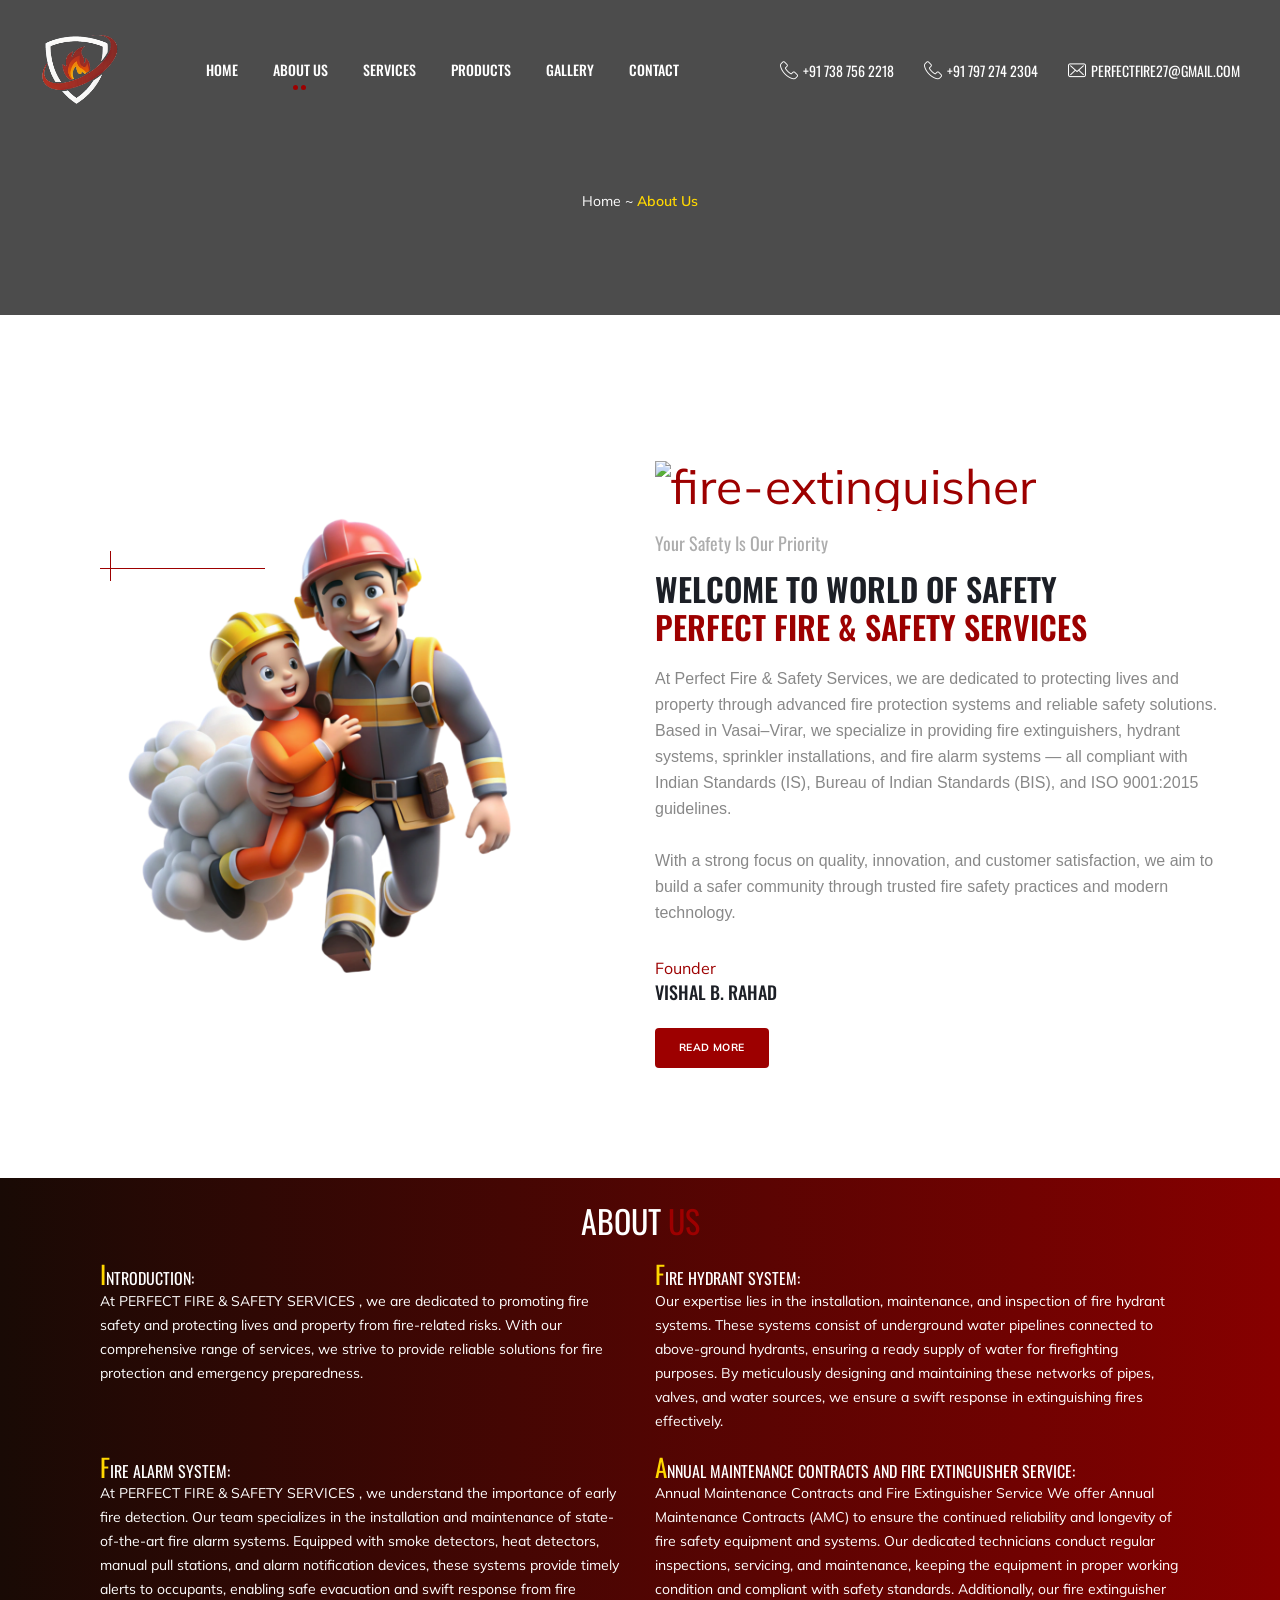
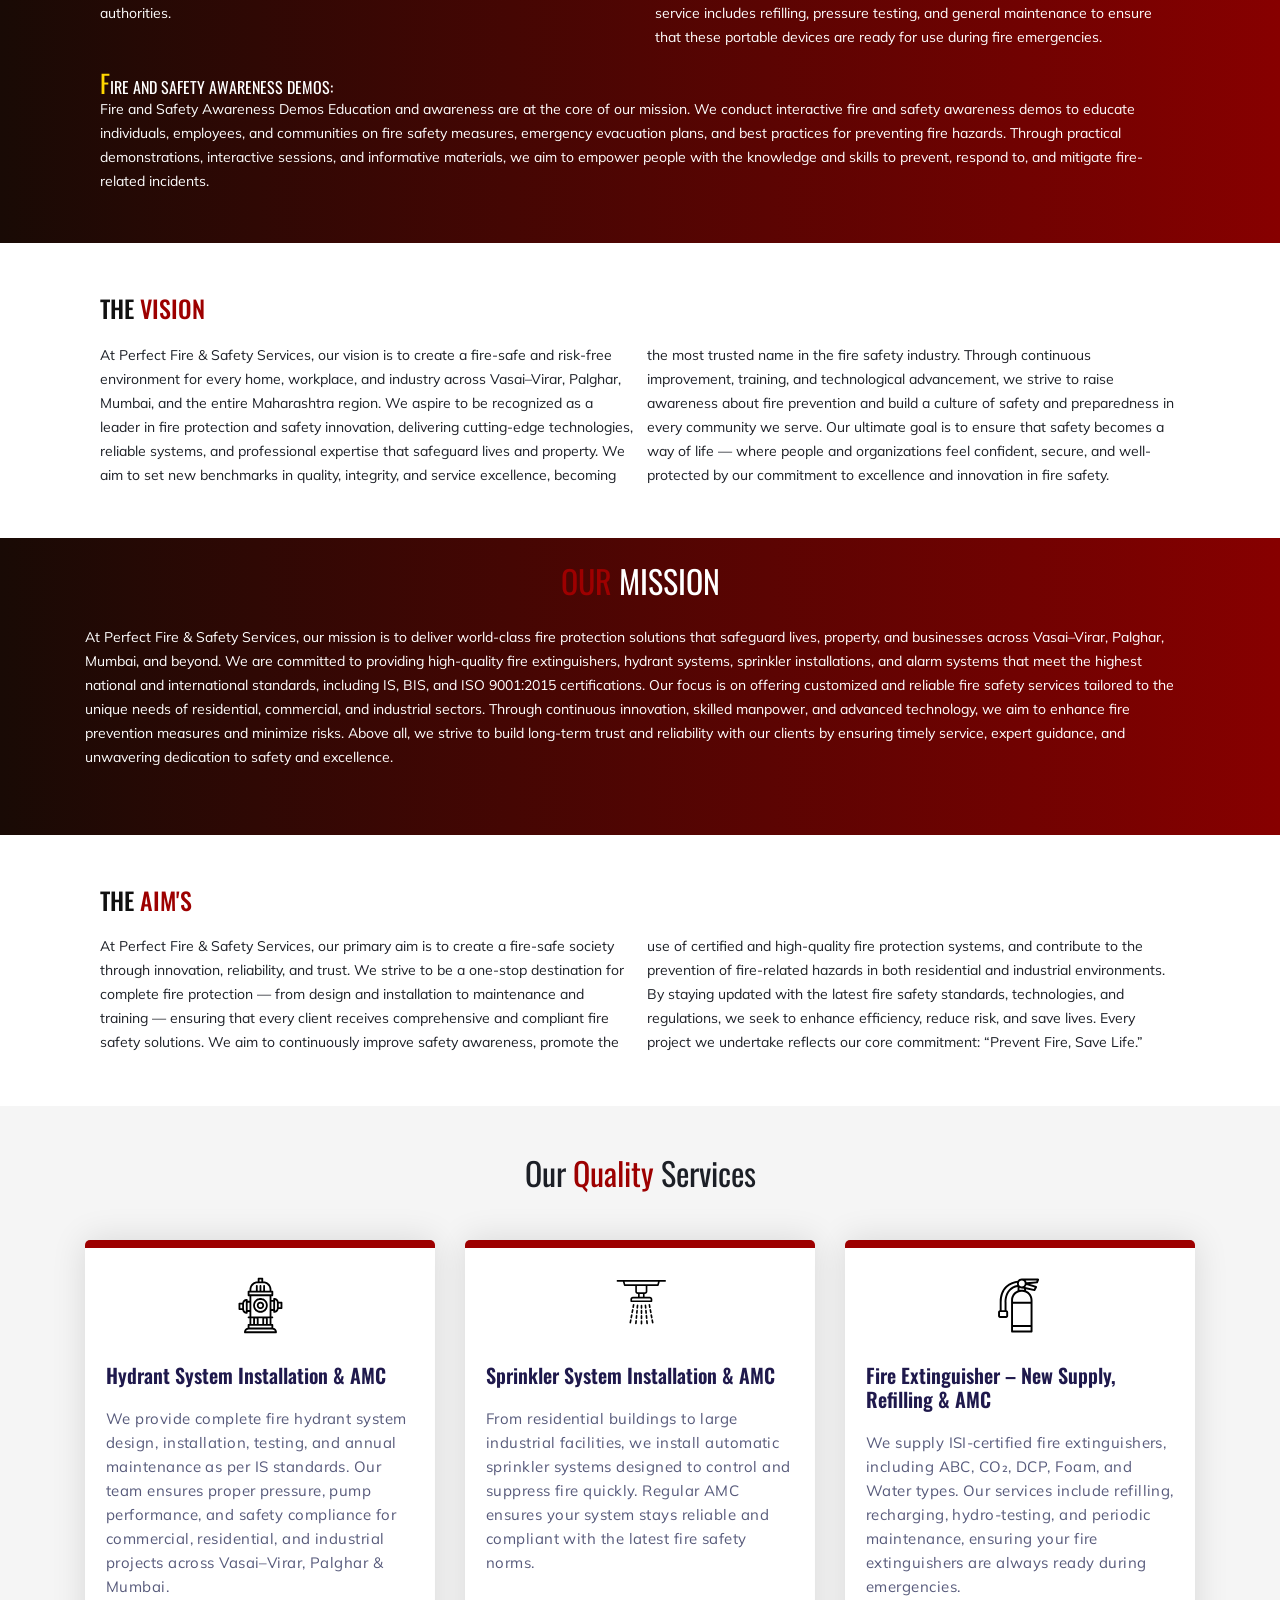
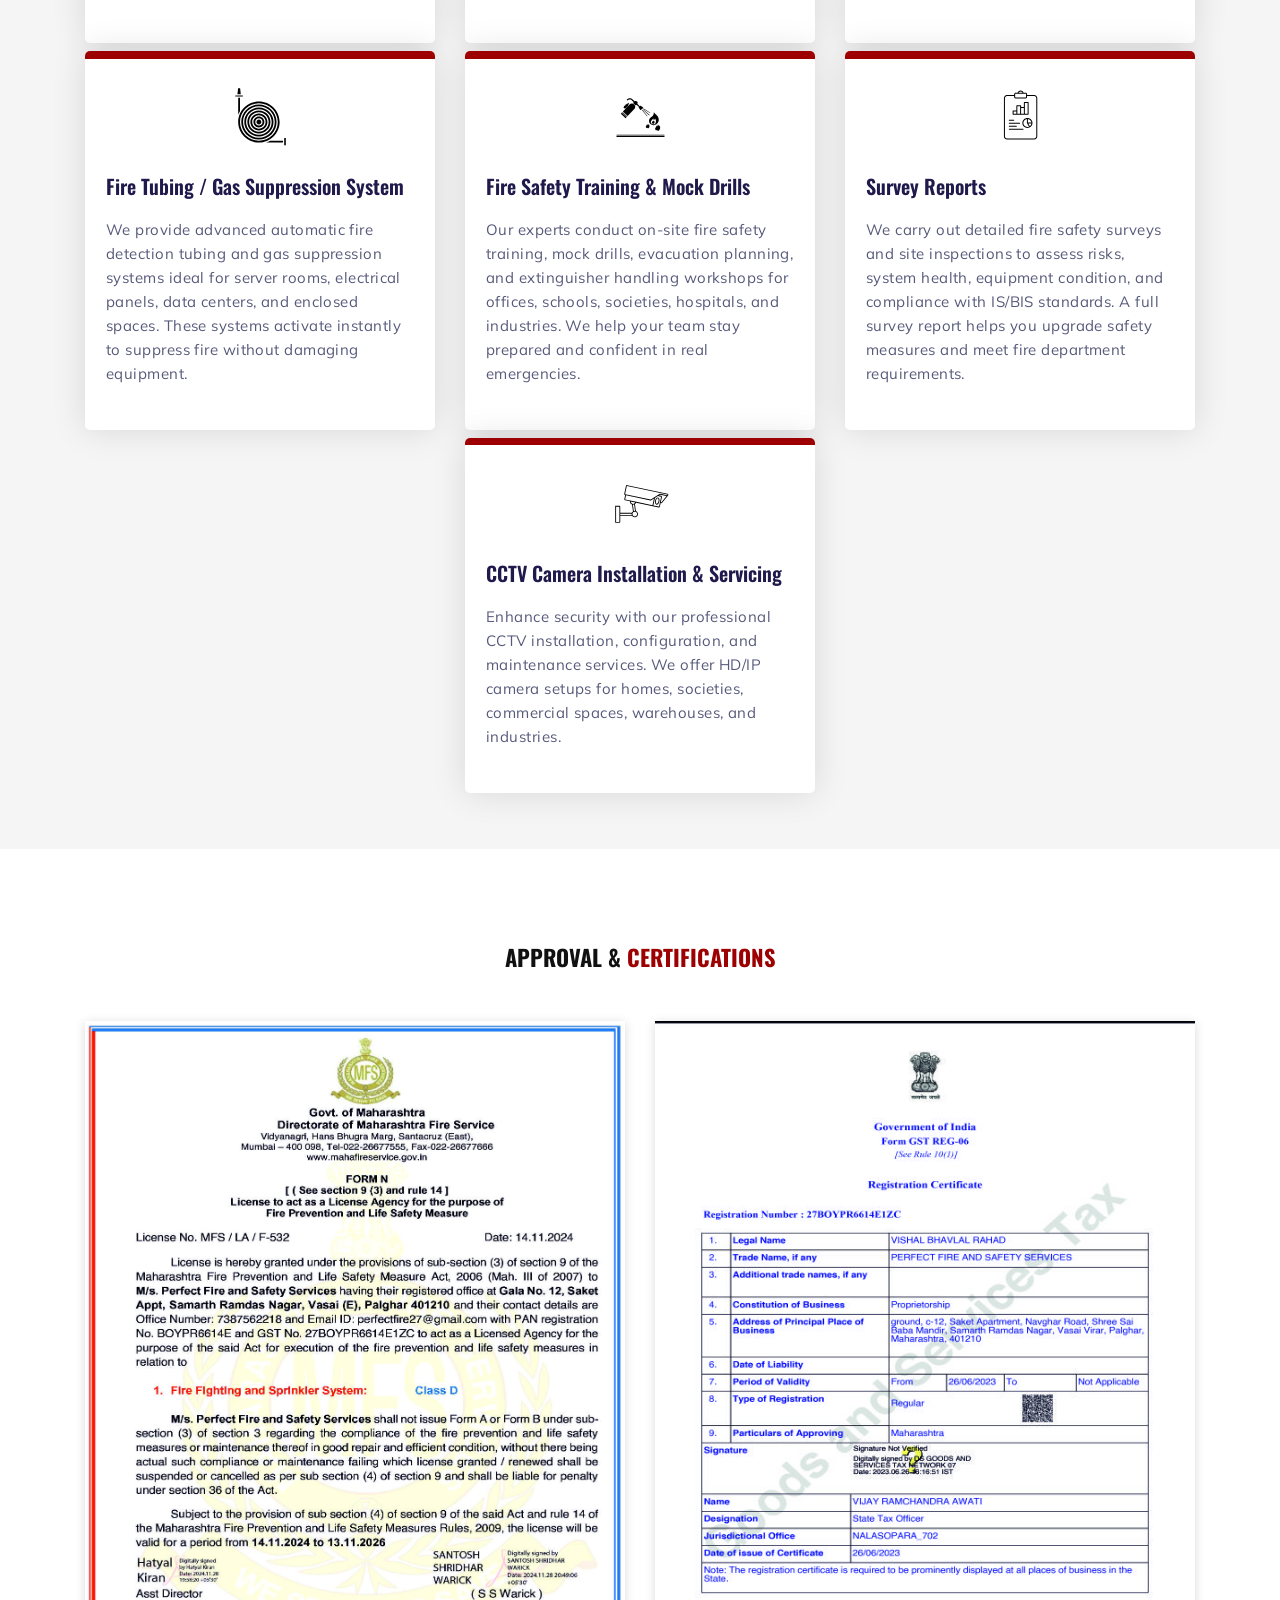
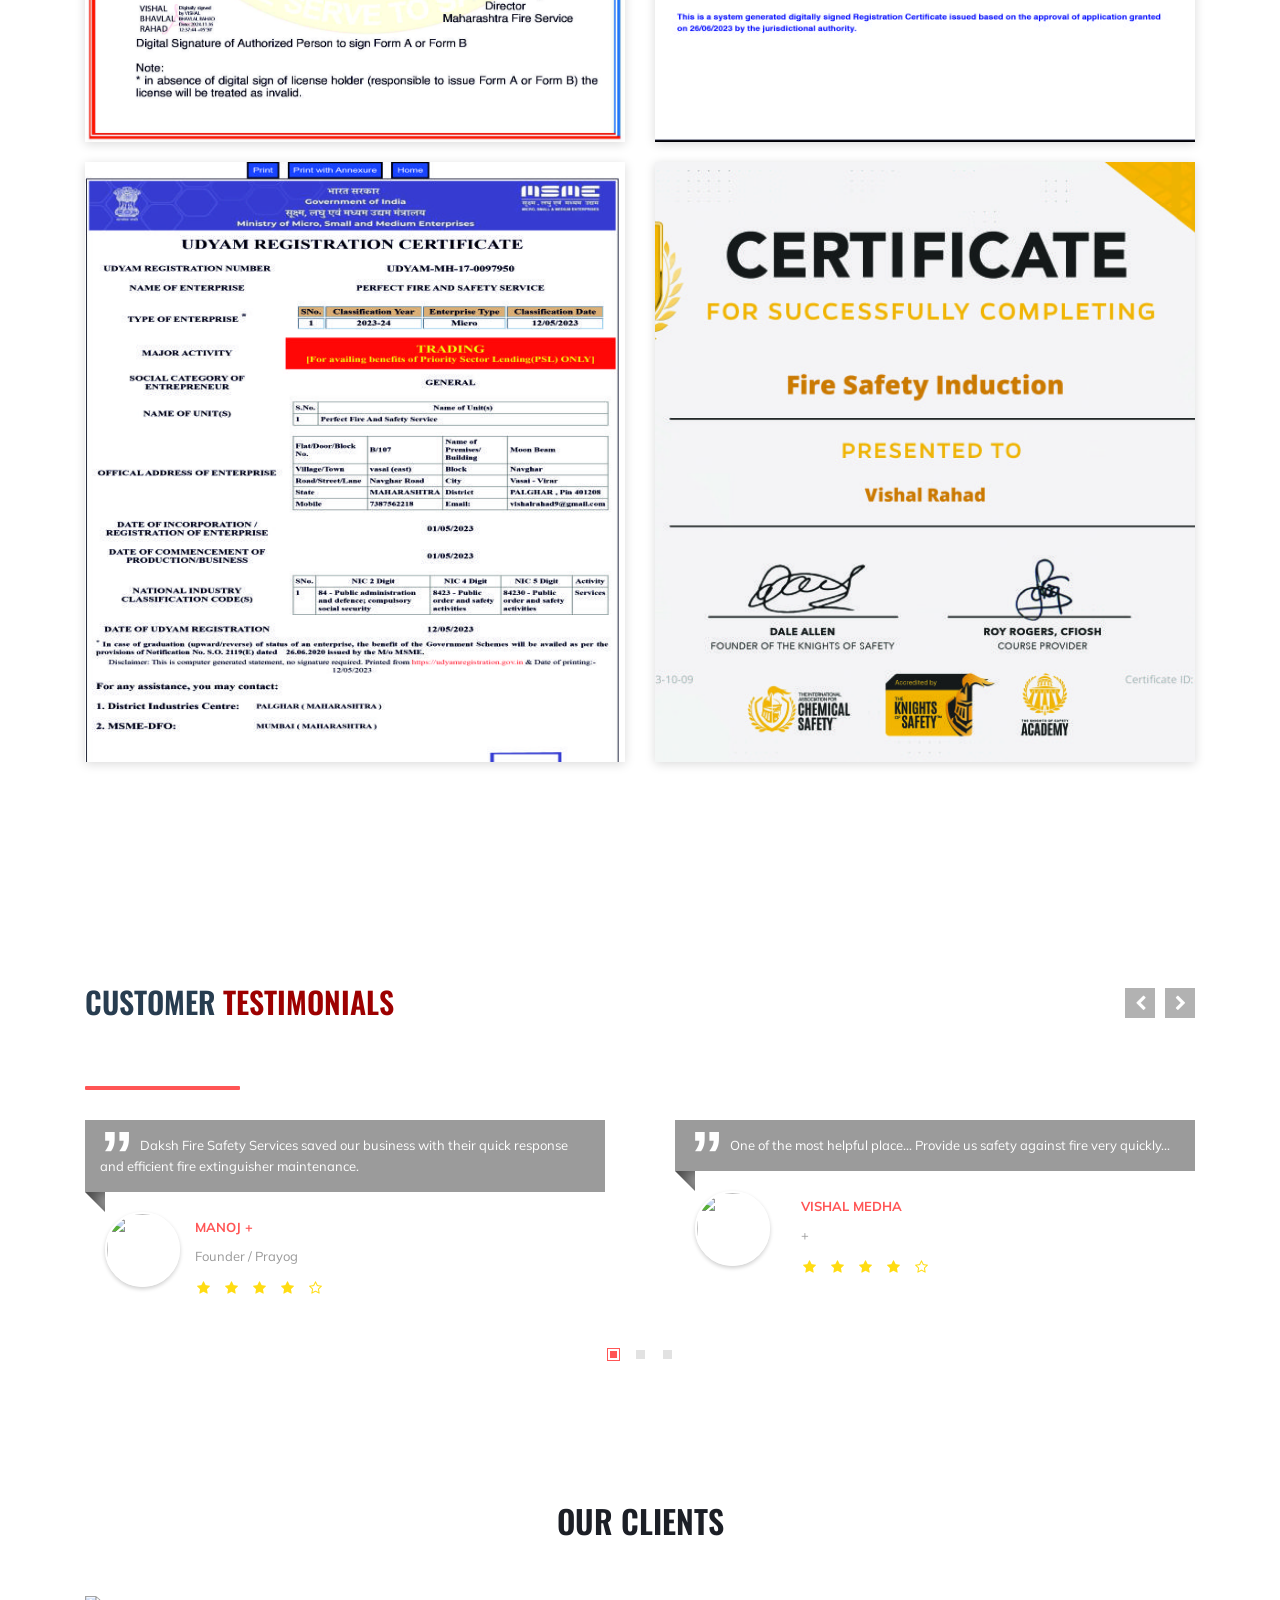
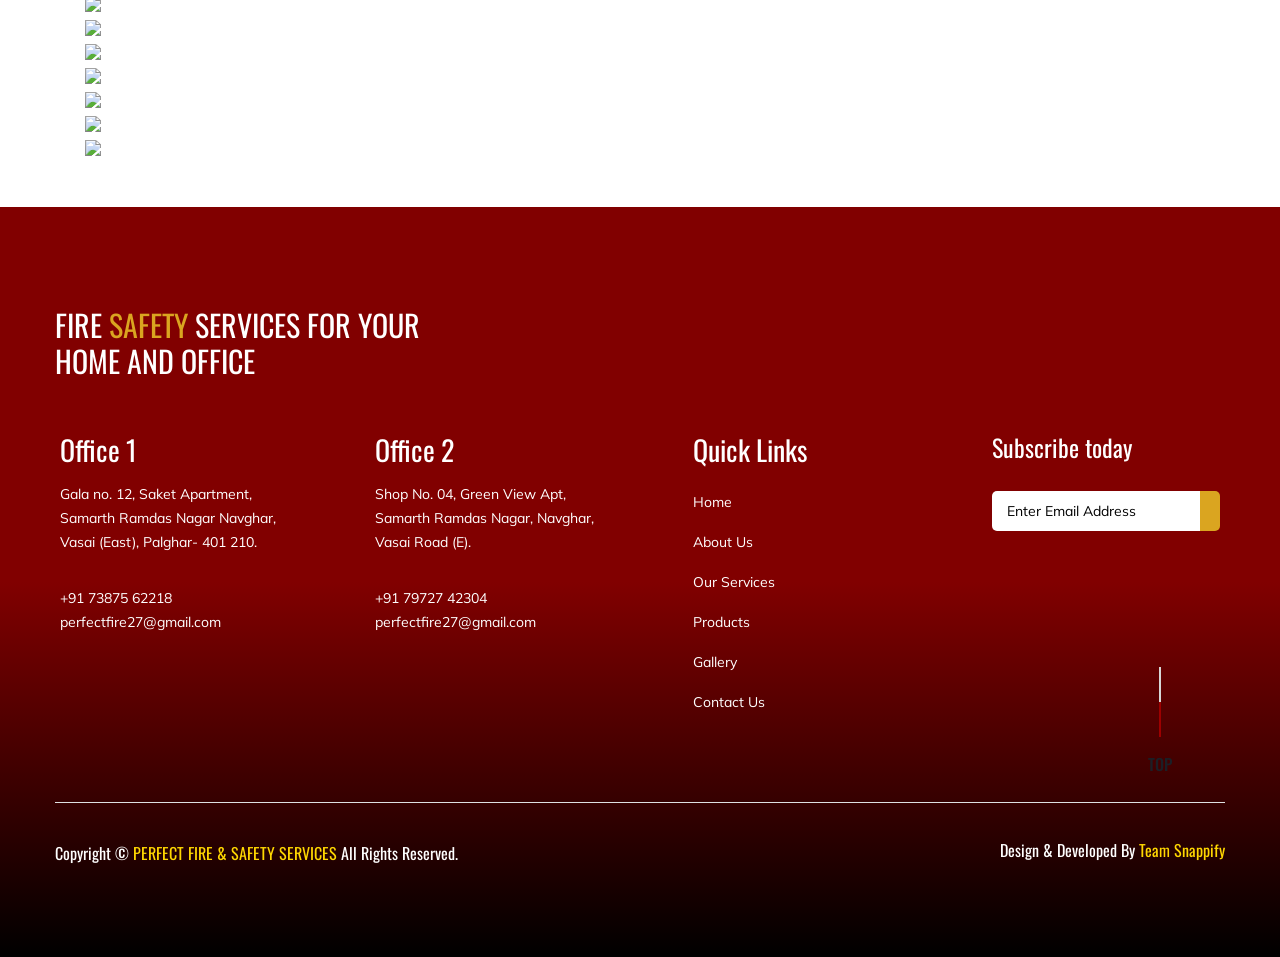
==== commit eec45d1e: "all changes 80%" ====
--- a/about.html
+++ b/about.html
@@ -22,6 +22,9 @@
     <meta name="viewport" content="width=device-width, initial-scale=1.0, maximum-scale=1.0, user-scalable=0">
     <!--[if lt IE 9]><script src="https://cdnjs.cloudflare.com/ajax/libs/html5shiv/3.7.3/html5shiv.js"></script><![endif]-->
     <!--[if lt IE 9]><script src="js/respond.js"></script><![endif]-->
+    <style>
+
+    </style>
 </head>
 
 <body>
@@ -345,6 +348,113 @@
 
 
 
+
+
+
+
+        <!-- ADVERTISERS SERVICE CARD -->
+<section id="advertisers" class="advertisers-service-sec pt-5 pb-5">
+  <div class="container">
+    <div class="row text-center d-flex justify-content-center mb-5">
+      <div class="section-header text-center">
+        <h2 class="fw-bold fs-1">
+          Our
+          <span class="b-class-secondary">Quality </span>Services
+        </h2>
+      
+      </div>
+    </div>
+    <div class="row mt-5 mt-md-4 row-cols-1 row-cols-sm-1 row-cols-md-3 justify-content-center">
+      <div class="col-lg-4 col-md-6 mb-2">
+        <div class="service-card">
+          <div class="icon-wrapper">
+           <img src="/misc/hydrant.svg" />
+          </div>
+          <h3>Hydrant System Installation & AMC</h3>
+          <p>
+           We provide complete fire hydrant system design, installation, testing, and annual maintenance as per IS standards. Our team ensures proper pressure, pump performance, and safety compliance for commercial, residential, and industrial projects across Vasai–Virar, Palghar & Mumbai.
+          </p>
+        </div>
+      </div>
+      <div class="col-lg-4 col-md-6 mb-2">
+        <div class="service-card">
+          <div class="icon-wrapper">
+              <img src="/misc/sprikler.svg" />
+          </div>
+          <h3>Sprinkler System Installation & AMC</h3>
+          <p>
+            From residential buildings to large industrial facilities, we install automatic sprinkler systems designed to control and suppress fire quickly. Regular AMC ensures your system stays reliable and compliant with the latest fire safety norms.
+          </p>
+        </div>
+      </div>
+      <div class="col-lg-4 col-md-6 mb-2">
+        <div class="service-card">
+          <div class="icon-wrapper">
+            <img src="/misc/exting.svg" />
+          </div>
+          <h3>Fire Extinguisher – New Supply, Refilling & AMC</h3>
+          <p>
+            We supply ISI-certified fire extinguishers, including ABC, CO₂, DCP, Foam, and Water types.
+Our services include refilling, recharging, hydro-testing, and periodic maintenance, ensuring your fire extinguishers are always ready during emergencies.
+          </p>
+        </div>
+      </div>
+      <div class="col-lg-4 col-md-6 mb-2">
+        <div class="service-card">
+          <div class="icon-wrapper">
+              <img src="/misc/gas.svg" />
+          </div>
+          <h3>Fire Tubing / Gas Suppression System</h3>
+          <p>
+           We provide advanced automatic fire detection tubing and gas suppression systems ideal for server rooms, electrical panels, data centers, and enclosed spaces. These systems activate instantly to suppress fire without damaging equipment.
+          </p>
+        </div>
+      </div>
+      <div class="col-lg-4 col-md-6 mb-2">
+        <div class="service-card">
+          <div class="icon-wrapper">
+               <img src="/misc/demo.svg" />
+          </div>
+          <h3>Fire Safety Training & Mock Drills</h3>
+          <p>
+            Our experts conduct on-site fire safety training, mock drills, evacuation planning, and extinguisher handling workshops for offices, schools, societies, hospitals, and industries.
+We help your team stay prepared and confident in real emergencies.
+          </p>
+        </div>
+      </div>
+      <div class="col-lg-4 col-md-6 mb-2">
+        <div class="service-card">
+          <div class="icon-wrapper">
+              <img src="/misc/report.svg" />
+          </div>
+          <h3>Survey Reports</h3>
+          <p>
+           We carry out detailed fire safety surveys and site inspections to assess risks, system health, equipment condition, and compliance with IS/BIS standards.
+A full survey report helps you upgrade safety measures and meet fire department requirements.
+          </p>
+        </div>
+      </div>
+            <div class="col-lg-4 col-md-6 mb-2">
+        <div class="service-card">
+          <div class="icon-wrapper">
+          <img src="/misc/cctv.svg" />
+          </div>
+          <h3>CCTV Camera Installation & Servicing</h3>
+          <p>
+          Enhance security with our professional CCTV installation, configuration, and maintenance services.
+We offer HD/IP camera setups for homes, societies, commercial spaces, warehouses, and industries.
+          </p>
+        </div>
+      </div>
+    </div>
+  </div>
+</section>
+<!-- ADVERTISERS SERVICE CARD ENDED -->
+
+
+
+
+
 <section class="gallery-block grid-gallery">
 	<div class="container">
 		<div class="heading sm_title">
--- a/css/style.css
+++ b/css/style.css
@@ -16014,3 +16014,132 @@
     box-shadow: 0px 10px 10px rgba(0, 0, 0, 0.15) !important;
   }
 }
+
+
+
+
+
+
+
+.sec-icon {
+  position: relative;
+  display: inline-block;
+  padding: 0;
+  margin: 0 auto;
+}
+
+.sec-icon::before {
+  content: "";
+  position: absolute;
+  height: 1px;
+  left: -70px;
+  margin-top: -5.5px;
+  top: 60%;
+  background: #333333;
+  width: 50px;
+}
+
+.sec-icon::after {
+  content: "";
+  position: absolute;
+  height: 1px;
+  right: -70px;
+  margin-top: -5.5px;
+  top: 60%;
+  background: #333;
+  width: 50px;
+}
+
+.advertisers-service-sec {
+  background-color: #f5f5f5;
+}
+
+.advertisers-service-sec span {
+  color: #9D0000;
+}
+
+.advertisers-service-sec .col {
+  padding: 0 1em 1em 1em;
+  text-align: center;
+}
+
+.advertisers-service-sec .service-card {
+  width: 100%;
+  height: 100%;
+  padding: 2em 1.5em;
+  border-radius: 5px;
+  box-shadow: 0 0 35px rgba(0, 0, 0, 0.12);
+  cursor: pointer;
+  transition: 0.5s;
+  position: relative;
+  z-index: 2;
+  overflow: hidden;
+  background: #fff;
+}
+
+.advertisers-service-sec .service-card::after {
+  content: "";
+  width: 100%;
+  height: 100%;
+  background: linear-gradient(#9D0000, #9D0000);
+  position: absolute;
+  left: 0%;
+  top: -98%;
+  z-index: -2;
+  transition: all 0.4s cubic-bezier(0.77, -0.04, 0, 0.99);
+}
+
+.advertisers-service-sec h3 {
+  font-size: 20px;
+  text-transform: capitalize;
+  font-weight: 600;
+  color: #1f194c;
+  margin: 1em 0;
+  z-index: 3;
+}
+
+.advertisers-service-sec p {
+  color: #575a7b;
+  font-size: 15px;
+  line-height: 1.6;
+  letter-spacing: 0.03em;
+  z-index: 3;
+}
+
+.advertisers-service-sec .icon-wrapper {
+  background-color: #2c7bfe;
+  position: relative;
+  margin: auto;
+  font-size: 30px;
+  height: 2.5em;
+  width: 2.5em;
+  color: #ffffff;
+  border-radius: 50%;
+  display: grid;
+  place-items: center;
+  transition: 0.5s;
+  z-index: 3;
+}
+
+.advertisers-service-sec .service-card:hover:after {
+  top: 0%;
+}
+
+.service-card .icon-wrapper {
+  background-color: #ffffff;
+  color: #9D0000;
+  padding: 5px;
+}
+
+.advertisers-service-sec .service-card:hover .icon-wrapper {
+  color: #0dcaf0;
+}
+
+.advertisers-service-sec .service-card:hover h3 {
+  color: #ffffff;
+}
+
+.advertisers-service-sec .service-card:hover p {
+  color: #f0f0f0;
+}
+/* ADVERTISERS SERVICE CARD ENDED */
--- a/css/responsive.css
+++ b/css/responsive.css
@@ -523,5 +523,8 @@
 .footer-bottom-two .footer-bottom-wrap{
 	justify-content: center;
 }
+.projects-section-three{
+	margin: 20px;
+}
 
 }
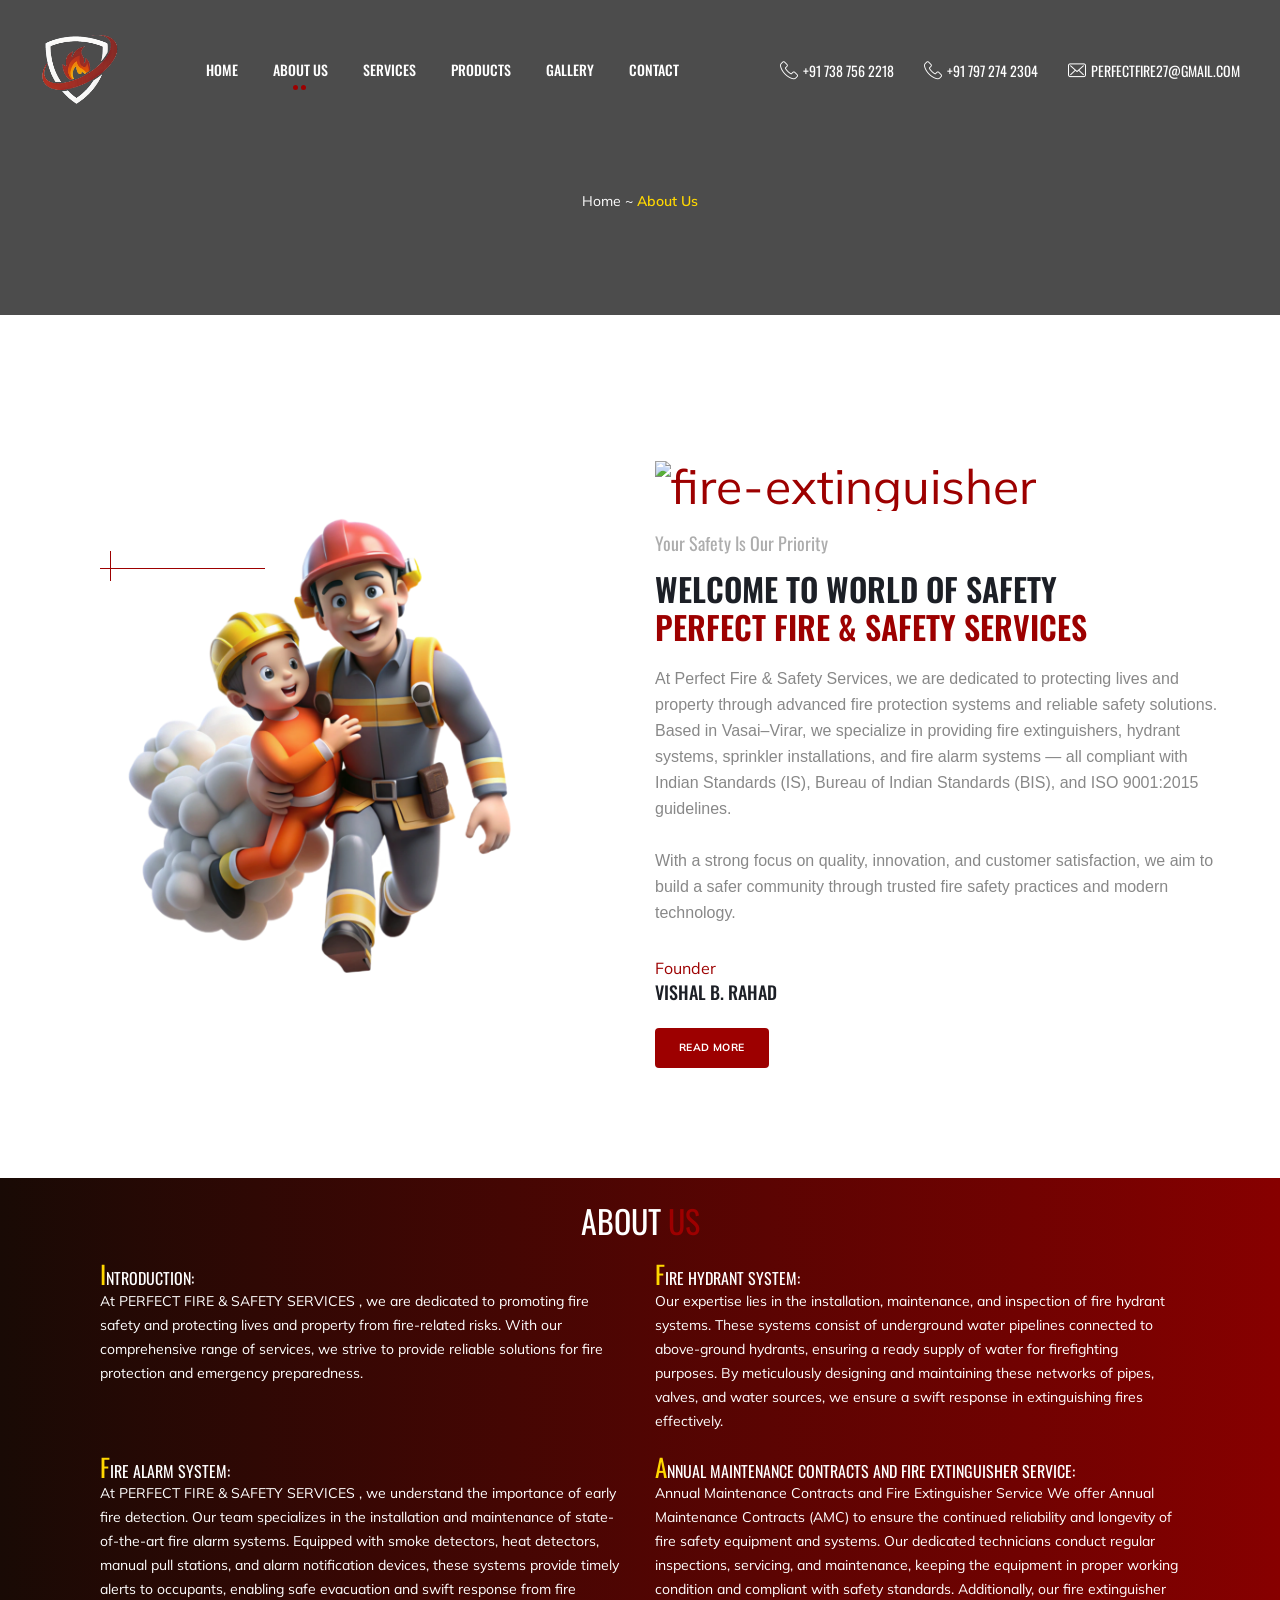
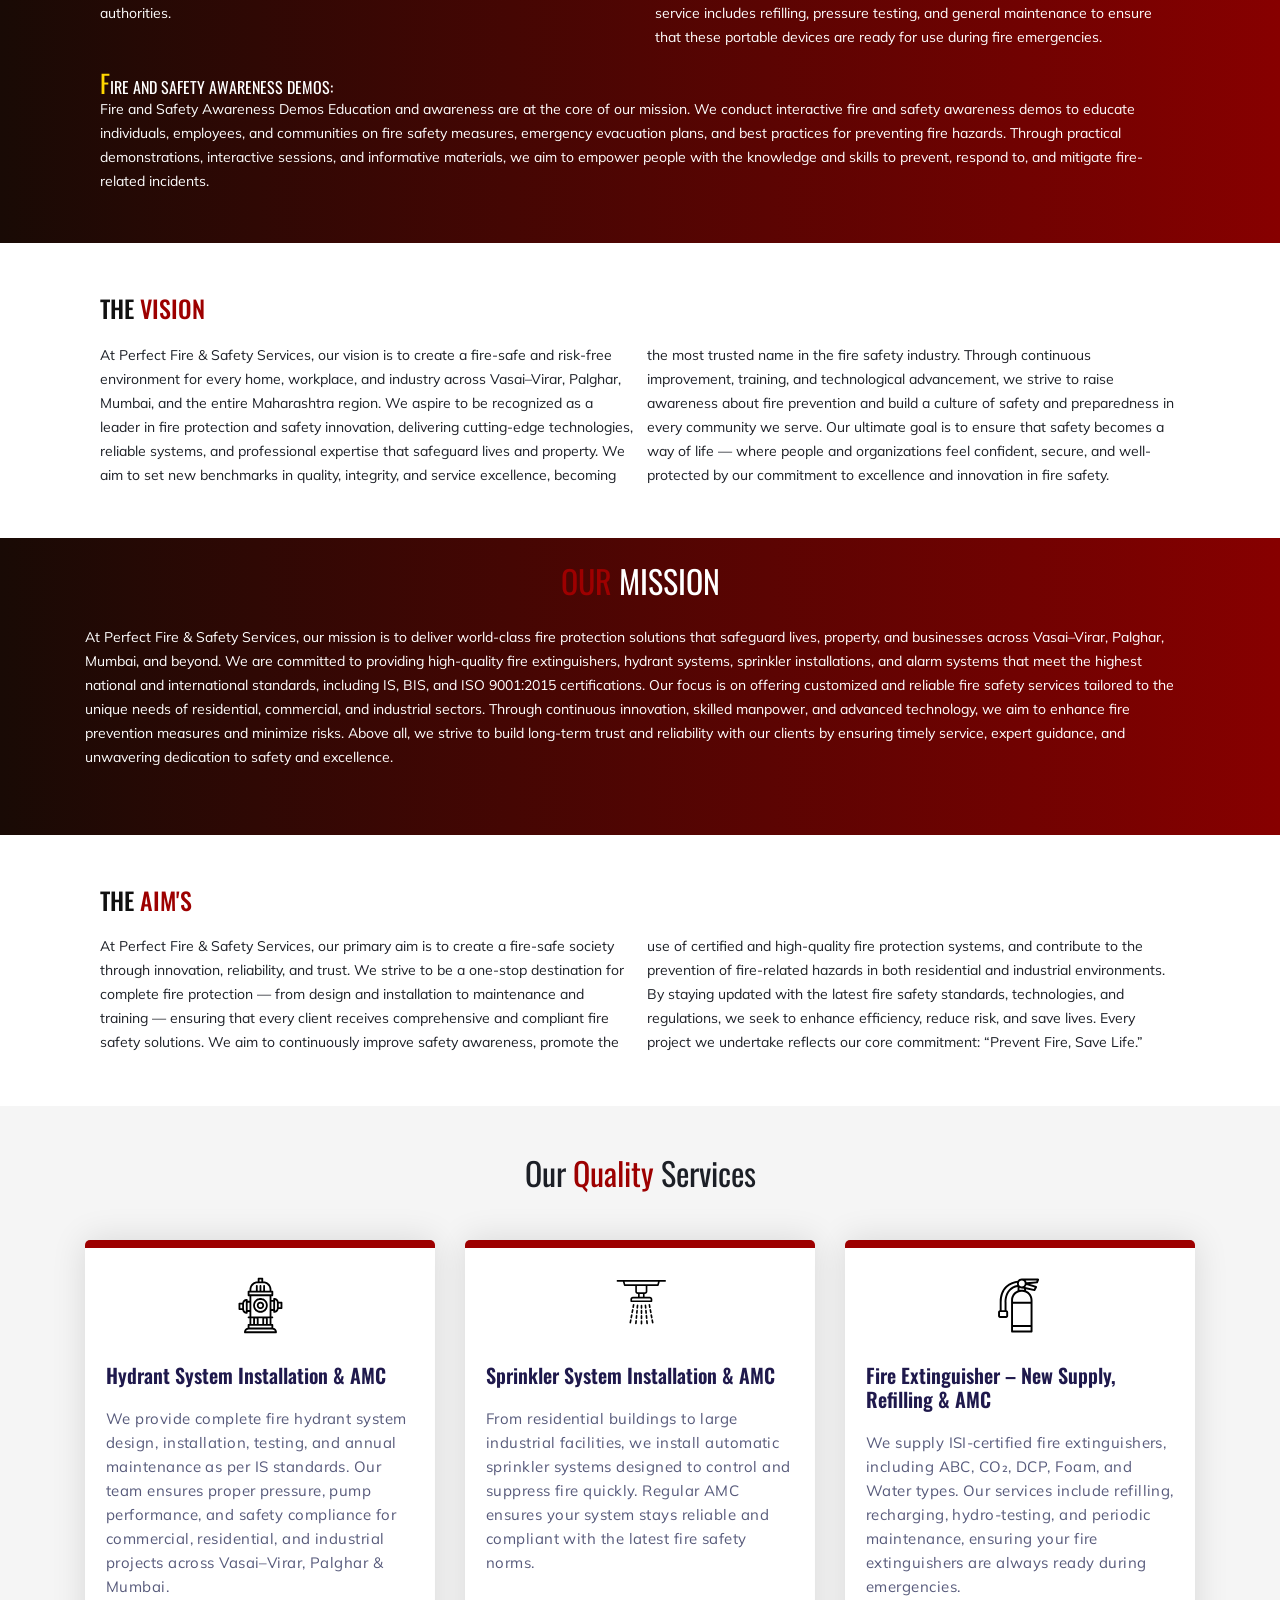
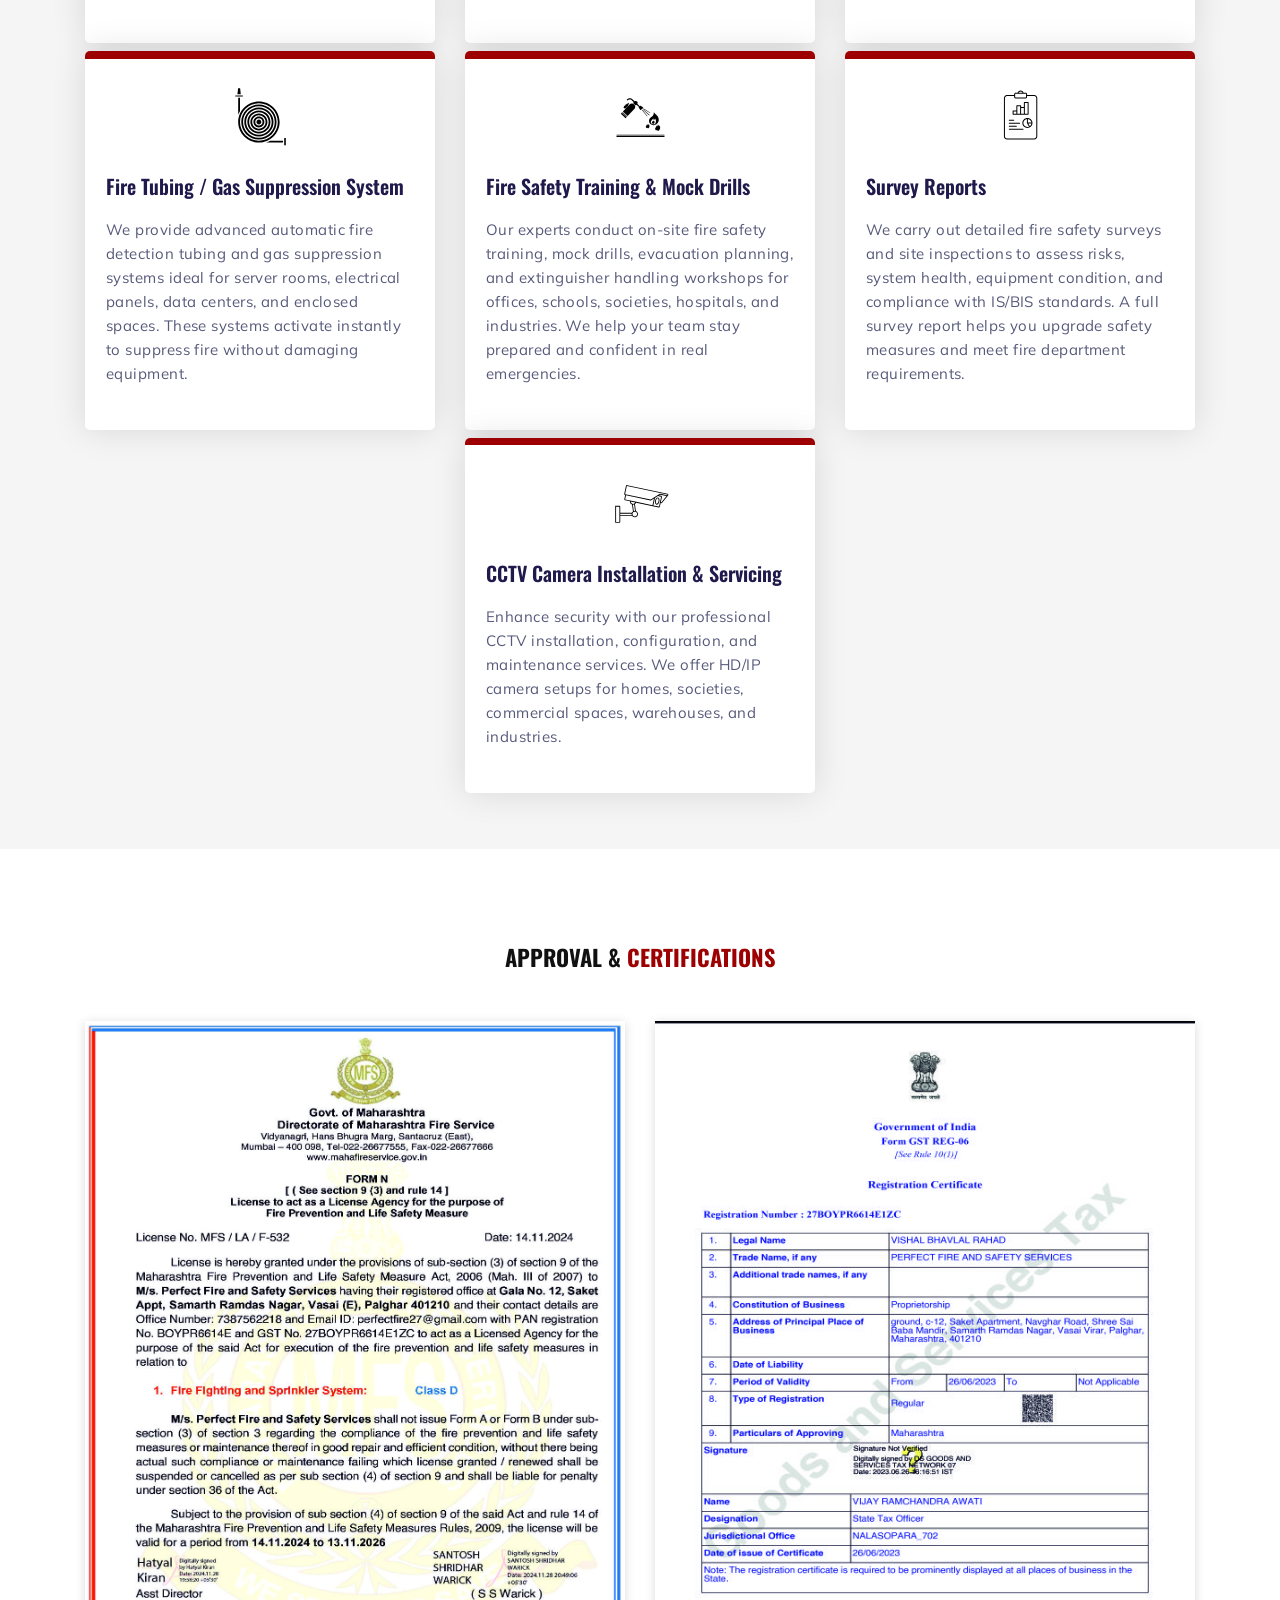
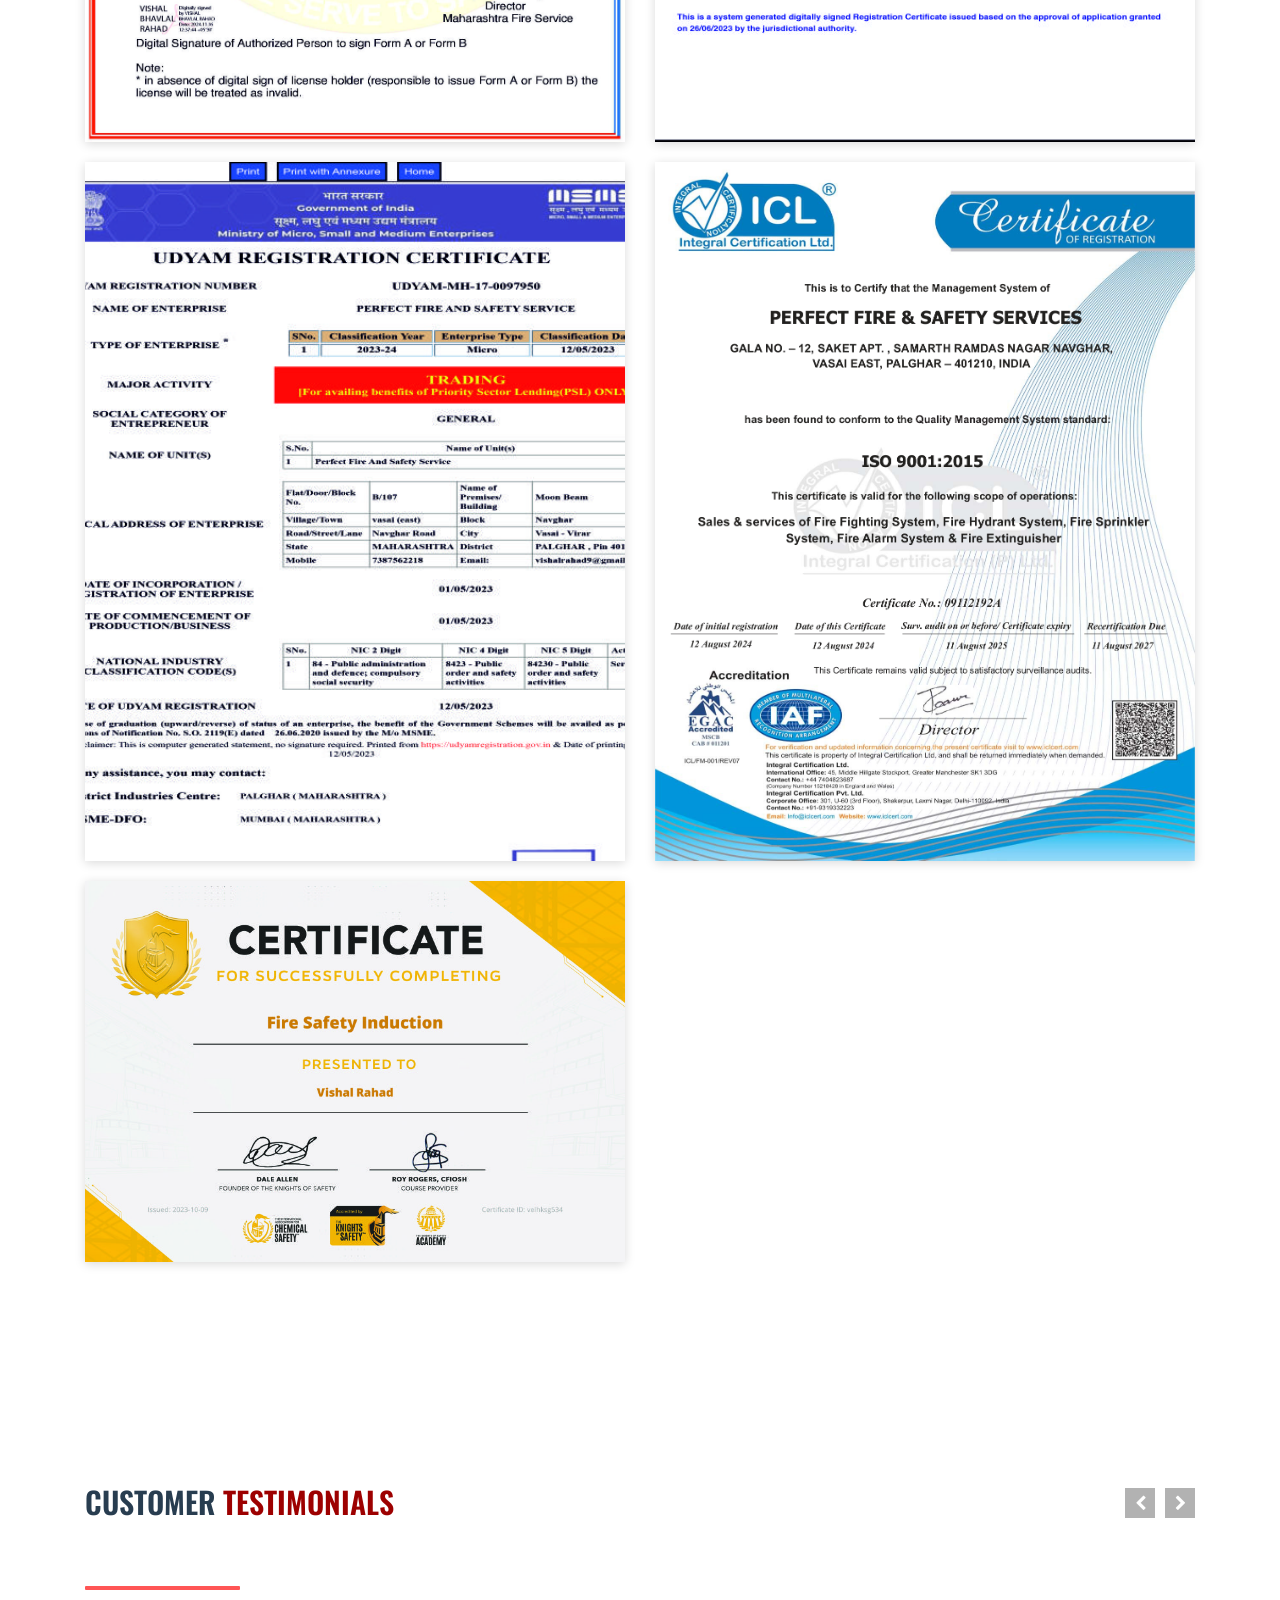
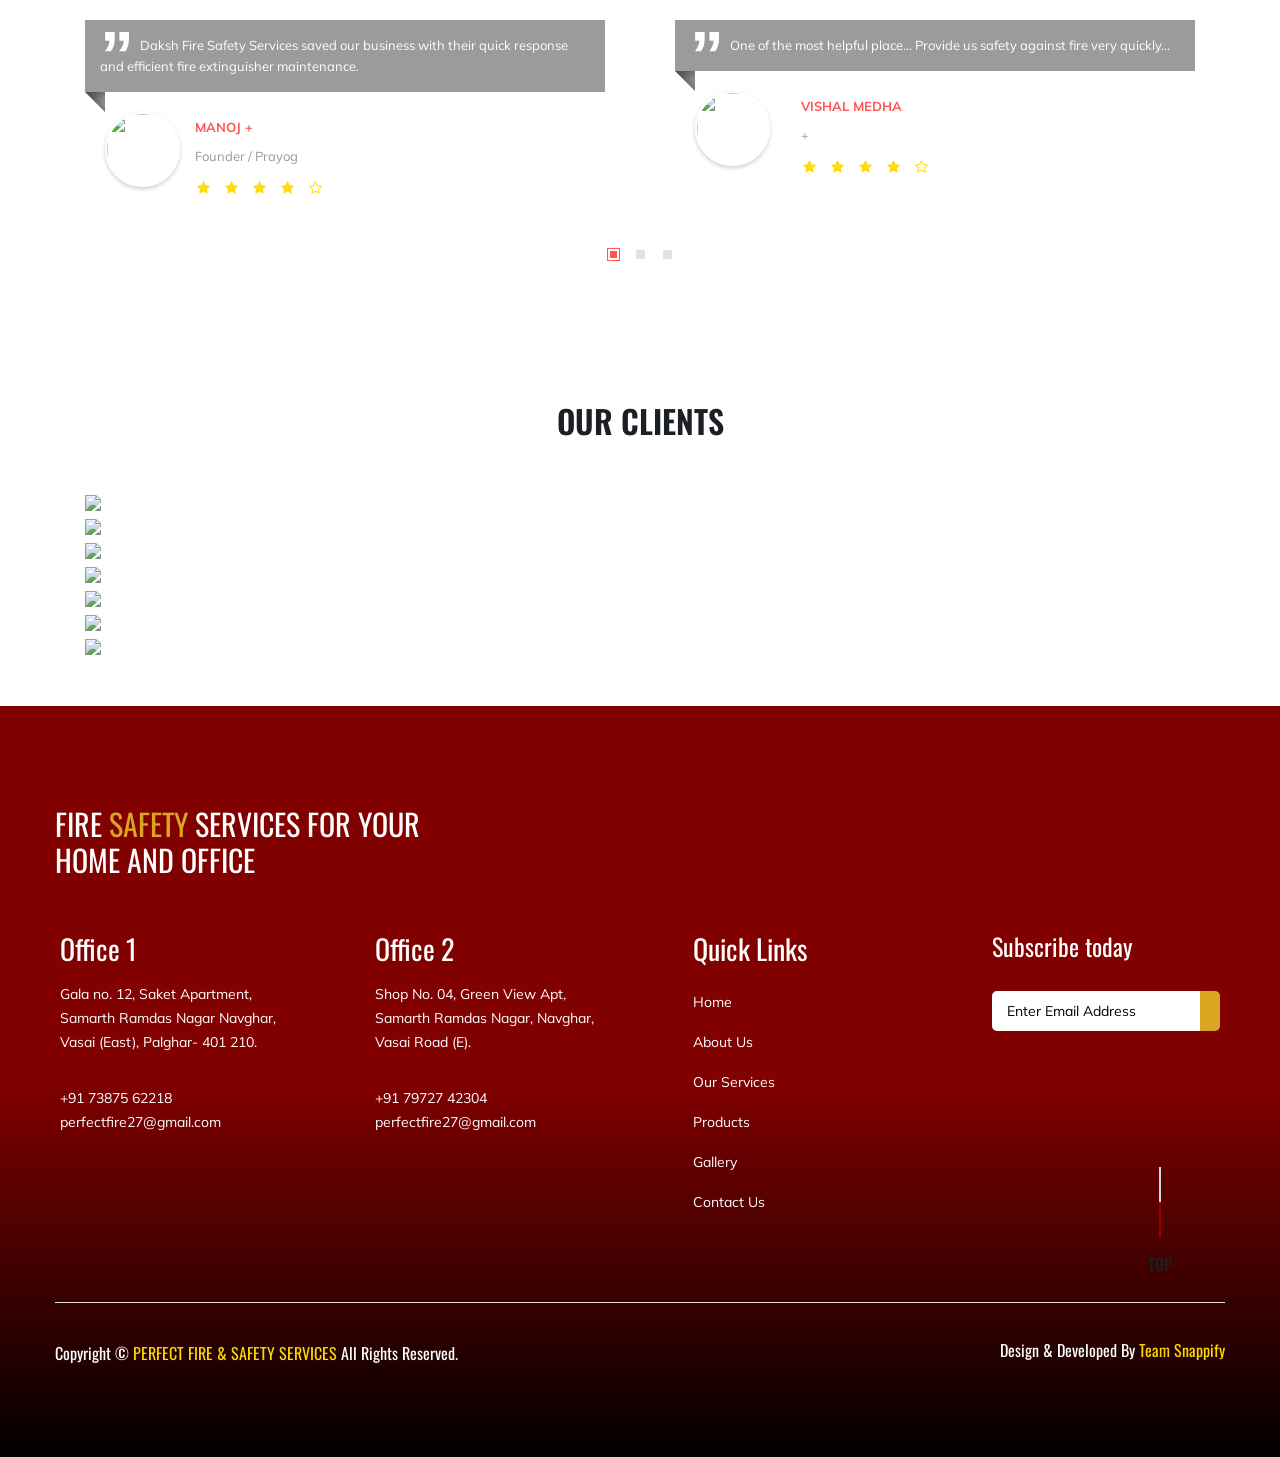
==== commit cff5d89c: "images changes" ====
--- a/about.html
+++ b/about.html
@@ -2,12 +2,16 @@
 <html lang="en">
 
 <head>
-<meta charset="utf-8">
-<title>Perfect Fire & Safety Services | Fire Protection & Safety Equipment in Mumbai, Palghar, Vasai-Virar, Nashik</title>
-<meta name="title" content="Perfect Fire & Safety Services - Fire Extinguisher Supplier & Fire Protection Experts in Mumbai, Palghar, Vasai-Virar, Nashik">
-<meta name="description" content="Perfect Fire & Safety Services is an ISO 9001:2015 certified and Maharashtra Fire Service licensed agency offering fire extinguishers, hydrant systems, sprinklers, and fire alarm installation in Mumbai, Palghar, Vasai-Virar, and Nashik. Contact us for complete fire safety solutions.">
-<meta name="keywords" content="fire safety services Vasai Virar, fire extinguisher supplier Mumbai, fire hydrant system Palghar, fire alarm installation Nashik, ISO certified fire protection company, Maharashtra fire service agency, fire safety training, fire system AMC Vasai, fire protection company near me">
-     
+    <meta charset="utf-8">
+    <title>Perfect Fire & Safety Services | Fire Protection & Safety Equipment in Mumbai, Palghar, Vasai-Virar, Nashik
+    </title>
+    <meta name="title"
+        content="Perfect Fire & Safety Services - Fire Extinguisher Supplier & Fire Protection Experts in Mumbai, Palghar, Vasai-Virar, Nashik">
+    <meta name="description"
+        content="Perfect Fire & Safety Services is an ISO 9001:2015 certified and Maharashtra Fire Service licensed agency offering fire extinguishers, hydrant systems, sprinklers, and fire alarm installation in Mumbai, Palghar, Vasai-Virar, and Nashik. Contact us for complete fire safety solutions.">
+    <meta name="keywords"
+        content="fire safety services Vasai Virar, fire extinguisher supplier Mumbai, fire hydrant system Palghar, fire alarm installation Nashik, ISO certified fire protection company, Maharashtra fire service agency, fire safety training, fire system AMC Vasai, fire protection company near me">
+
     <!-- Stylesheets -->
     <link href="css/bootstrap.css" rel="stylesheet">
     <link href="css/style.css" rel="stylesheet">
@@ -45,8 +49,7 @@
                 <div class="outer-container">
                     <div class="header-column">
                         <div class="logo-box">
-                            <div class="logo"><a href="index.html"><img width="120px"
-                                        src="/images/pfs_logo_white.svg"
+                            <div class="logo"><a href="index.html"><img width="120px" src="/images/pfs_logo_white.svg"
                                         alt="" title=""></a></div>
                         </div>
                     </div>
@@ -100,15 +103,17 @@
                                             <li><a href="/services.html">Services</a></li>
                                             <!-- <li class="dropdown"><a href="#"></a> -->
                                             <li class="dropdown"><a href="/products.html">Products</a>
-                                            <ul>
-                                                <li><a href="/products.html">All Products</a></li>
-                                                <li><a href="fire-extinguishers.html">Fire Extinguishers</a></li>
-                                                <li><a href="fire-alarm-systems.html">Fire Alarm Systems</a></li>
-                                                <li><a href="fire-hydrant-systems.html">Fire Hydrant Systems</a></li>
-                                                <li><a href="sprinkler-systems.html">Sprinkler Systems</a></li>
-                                                <li><a href="personal-protective-equipment.html">Personal Protective Equipment</a></li>
-                                            </ul>
-                                        </li>
+                                                <ul>
+                                                    <li><a href="/products.html">All Products</a></li>
+                                                    <li><a href="fire-extinguishers.html">Fire Extinguishers</a></li>
+                                                    <li><a href="fire-alarm-systems.html">Fire Alarm Systems</a></li>
+                                                    <li><a href="fire-hydrant-systems.html">Fire Hydrant Systems</a>
+                                                    </li>
+                                                    <li><a href="sprinkler-systems.html">Sprinkler Systems</a></li>
+                                                    <li><a href="personal-protective-equipment.html">Personal Protective
+                                                            Equipment</a></li>
+                                                </ul>
+                                            </li>
                                             <li><a href="/gallery.html">Gallery</a></li>
                                             <!-- <ul>
                                                     <li><a href="portfolio-1.html">Classic</a></li>
@@ -143,8 +148,7 @@
                         <div class="outer-container">
                             <div class="header-column">
                                 <div class="logo-box">
-                                    <div class="logo"><a href="index.html"><img width="50px"
-                                                src="/images/pfs_logo.svg"
+                                    <div class="logo"><a href="index.html"><img width="50px" src="/images/pfs_logo.svg"
                                                 alt="" title=""></a></div>
                                 </div>
                             </div>
@@ -177,8 +181,7 @@
                     <nav class="menu-box">
                         <div class="mob-logo-box">
                             <div class="nav-mob-logo"><a href="index.html"><img width="80%"
-                                        src="/images/pfs_logo_white.svg"
-                                        alt="" title=""></a></div>
+                                        src="/images/pfs_logo_white.svg" alt="" title=""></a></div>
                         </div>
                         <ul class="navigation"><!--Keep This Empty / Menu will come through Javascript--></ul>
                     </nav>
@@ -206,47 +209,54 @@
 
         <div id="scroll-down"></div>
 
-     <!-- Intro Section -->
-     <section class="intro-section">
-        <div class="auto-container " id="home_about">
-            <div class="row align-items-center">
-                <div class="col-lg-6">
-                    <div class="image-wrap">
-                        <!-- <div class="image js-tilt wow fadeInUp" data-wow-delay="300ms"><img width="400px" src="https://ik.imagekit.io/teamsnappify/demophotos/engineer-inspection-fire-extinguisher-fire-hose-ready-use-event-fire-safety-first-concept_545582-998-transformed.jpeg?updatedAt=1694251618458" alt=""></div>
+        <!-- Intro Section -->
+        <section class="intro-section">
+            <div class="auto-container " id="home_about">
+                <div class="row align-items-center">
+                    <div class="col-lg-6">
+                        <div class="image-wrap">
+                            <!-- <div class="image js-tilt wow fadeInUp" data-wow-delay="300ms"><img width="400px" src="https://ik.imagekit.io/teamsnappify/demophotos/engineer-inspection-fire-extinguisher-fire-hose-ready-use-event-fire-safety-first-concept_545582-998-transformed.jpeg?updatedAt=1694251618458" alt=""></div>
                         <div class="image js-tilt wow fadeInUp" data-wow-delay="600ms"><img src="./images/Doc/ab3.jpeg" alt=""></div>
                         <div class="image js-tilt wow fadeInUp" data-wow-delay="300ms"><img width="400px" src="https://ik.imagekit.io/teamsnappify/demophotos/Real-Fire-Pump-AdobeStock_89746396-e1536170095366.jpeg?updatedAt=1694253976719" alt=""></div> -->
-                        <div class="image js-tilt wow fadeInUp" data-wow-delay="600ms">
-                        <img src="/images/resource/3d.png" />
-                    </div>
-                    </div>
-                </div>
-                <div class="col-lg-6 intro-block">
-                    <div class="sec-title">
-                        <div class="sec-title-icon"><img src="https://ik.imagekit.io/teamsnappify/fire-extinguisher.png?updatedAt=1695547439722" alt="fire-extinguisher"></div>
-                        <h4>Your Safety is Our Priority</h4>
-                        <h1>Welcome to World Of Safety <br><span>PERFECT FIRE & SAFETY SERVICES </span></h1>
-                        <div class="text wow fadeInUp" data-wow-delay="300ms">
-                           At Perfect Fire & Safety Services, we are dedicated to protecting lives and property through advanced fire protection systems and reliable safety solutions. Based in Vasai–Virar, we specialize in providing fire extinguishers, hydrant systems, sprinkler installations, and fire alarm systems — all compliant with Indian Standards (IS), Bureau of Indian Standards (BIS), and ISO 9001:2015 guidelines.
-                            <!-- Welcome to PERFECT FIRE & SAFETY SERVICES , your premier destination for all your fire and safety needs. Our core mission is to ensure the safety and security of lives and assets by delivering exceptional fire prevention, protection, and safety solutions.  -->
-                            <br/> <br/>
-                            With a strong focus on quality, innovation, and customer satisfaction, we aim to build a safer community through trusted fire safety practices and modern technology.
-                        </div>
-                    </div>
-                    <ul class="list wow fadeInUp" data-wow-delay="600ms">
-                        <!-- <li><span class="flaticon-triangle"></span>Our power of choice is untrammelled</li>
+                            <div class="image js-tilt wow fadeInUp" data-wow-delay="600ms">
+                                <img src="/images/resource/3d.png" />
+                            </div>
+                        </div>
+                    </div>
+                    <div class="col-lg-6 intro-block">
+                        <div class="sec-title">
+                            <div class="sec-title-icon"><img
+                                    src="https://ik.imagekit.io/teamsnappify/fire-extinguisher.png?updatedAt=1695547439722"
+                                    alt="fire-extinguisher"></div>
+                            <h4>Your Safety is Our Priority</h4>
+                            <h1>Welcome to World Of Safety <br><span>PERFECT FIRE & SAFETY SERVICES </span></h1>
+                            <div class="text wow fadeInUp" data-wow-delay="300ms">
+                                At Perfect Fire & Safety Services, we are dedicated to protecting lives and property
+                                through advanced fire protection systems and reliable safety solutions. Based in
+                                Vasai–Virar, we specialize in providing fire extinguishers, hydrant systems, sprinkler
+                                installations, and fire alarm systems — all compliant with Indian Standards (IS), Bureau
+                                of Indian Standards (BIS), and ISO 9001:2015 guidelines.
+                                <!-- Welcome to PERFECT FIRE & SAFETY SERVICES , your premier destination for all your fire and safety needs. Our core mission is to ensure the safety and security of lives and assets by delivering exceptional fire prevention, protection, and safety solutions.  -->
+                                <br /> <br />
+                                With a strong focus on quality, innovation, and customer satisfaction, we aim to build a
+                                safer community through trusted fire safety practices and modern technology.
+                            </div>
+                        </div>
+                        <ul class="list wow fadeInUp" data-wow-delay="600ms">
+                            <!-- <li><span class="flaticon-triangle"></span>Our power of choice is untrammelled</li>
                         <li><span class="flaticon-triangle"></span>Able to do what we like best</li>
                         <li><span class="flaticon-triangle"></span>The obligations of business holds</li> -->
-                    </ul>
-                    <!-- <div class="signature"><img src="images/resource/sign.png" alt=""></div> -->
-                    <div class="designation"><a>Founder</a></div>
-                    <div class="author">
-                        <div class="author-title">Vishal B. Rahad  </div>
-                    </div>
-                    <a href="./about.html" class="btn btn-danger">Read More</a>
-                </div>
-            </div>
-        </div>
-    </section>
+                        </ul>
+                        <!-- <div class="signature"><img src="images/resource/sign.png" alt=""></div> -->
+                        <div class="designation"><a>Founder</a></div>
+                        <div class="author">
+                            <div class="author-title">Vishal B. Rahad </div>
+                        </div>
+                        <a href="./about.html" class="btn btn-danger">Read More</a>
+                    </div>
+                </div>
+            </div>
+        </section>
 
 
 
@@ -273,7 +283,8 @@
 
                 <div class="col-lg-6 mt-4">
                     <h6>Fire Alarm System:</h6>
-                    At <span>PERFECT FIRE & SAFETY SERVICES </span>, we understand the importance of early fire detection.
+                    At <span>PERFECT FIRE & SAFETY SERVICES </span>, we understand the importance of early fire
+                    detection.
                     Our team
                     specializes in the installation and maintenance of state-of-the-art fire alarm systems. Equipped
                     with smoke detectors, heat detectors, manual pull stations, and alarm notification devices, these
@@ -308,12 +319,21 @@
             <div class="col-lg-12">
                 <h4 class="sm_title">The <span>Vision</span></h4>
                 <p>
-                    At Perfect Fire & Safety Services, our vision is to create a fire-safe and risk-free environment for every home, workplace, and industry across Vasai–Virar, Palghar, Mumbai, and the entire Maharashtra region.
-We aspire to be recognized as a leader in fire protection and safety innovation, delivering cutting-edge technologies, reliable systems, and professional expertise that safeguard lives and property.
-
-We aim to set new benchmarks in quality, integrity, and service excellence, becoming the most trusted name in the fire safety industry. Through continuous improvement, training, and technological advancement, we strive to raise awareness about fire prevention and build a culture of safety and preparedness in every community we serve.
-
-Our ultimate goal is to ensure that safety becomes a way of life — where people and organizations feel confident, secure, and well-protected by our commitment to excellence and innovation in fire safety.
+                    At Perfect Fire & Safety Services, our vision is to create a fire-safe and risk-free environment for
+                    every home, workplace, and industry across Vasai–Virar, Palghar, Mumbai, and the entire Maharashtra
+                    region.
+                    We aspire to be recognized as a leader in fire protection and safety innovation, delivering
+                    cutting-edge technologies, reliable systems, and professional expertise that safeguard lives and
+                    property.
+
+                    We aim to set new benchmarks in quality, integrity, and service excellence, becoming the most
+                    trusted name in the fire safety industry. Through continuous improvement, training, and
+                    technological advancement, we strive to raise awareness about fire prevention and build a culture of
+                    safety and preparedness in every community we serve.
+
+                    Our ultimate goal is to ensure that safety becomes a way of life — where people and organizations
+                    feel confident, secure, and well-protected by our commitment to excellence and innovation in fire
+                    safety.
                 </p>
             </div>
         </div>
@@ -324,9 +344,17 @@
         <div class="about-para">
             <div class="container m-auto">
                 <h2 class="section-heading text-center py-4 text-uppercase fw-bolder"><span>Our </span>Mission</h2>
-                <p>At Perfect Fire & Safety Services, our mission is to deliver world-class fire protection solutions that safeguard lives, property, and businesses across Vasai–Virar, Palghar, Mumbai, and beyond. We are committed to providing high-quality fire extinguishers, hydrant systems, sprinkler installations, and alarm systems that meet the highest national and international standards, including IS, BIS, and ISO 9001:2015 certifications.
-
-Our focus is on offering customized and reliable fire safety services tailored to the unique needs of residential, commercial, and industrial sectors. Through continuous innovation, skilled manpower, and advanced technology, we aim to enhance fire prevention measures and minimize risks. Above all, we strive to build long-term trust and reliability with our clients by ensuring timely service, expert guidance, and unwavering dedication to safety and excellence.
+                <p>At Perfect Fire & Safety Services, our mission is to deliver world-class fire protection solutions
+                    that safeguard lives, property, and businesses across Vasai–Virar, Palghar, Mumbai, and beyond. We
+                    are committed to providing high-quality fire extinguishers, hydrant systems, sprinkler
+                    installations, and alarm systems that meet the highest national and international standards,
+                    including IS, BIS, and ISO 9001:2015 certifications.
+
+                    Our focus is on offering customized and reliable fire safety services tailored to the unique needs
+                    of residential, commercial, and industrial sectors. Through continuous innovation, skilled manpower,
+                    and advanced technology, we aim to enhance fire prevention measures and minimize risks. Above all,
+                    we strive to build long-term trust and reliability with our clients by ensuring timely service,
+                    expert guidance, and unwavering dedication to safety and excellence.
                 </p>
             </div>
         </div>
@@ -336,11 +364,18 @@
         <div class="container vision">
             <div class="col-lg-12">
                 <h4 class="sm_title">The <span>AIM'S</span></h4>
-                <p>At Perfect Fire & Safety Services, our primary aim is to create a fire-safe society through innovation, reliability, and trust. We strive to be a one-stop destination for complete fire protection — from design and installation to maintenance and training — ensuring that every client receives comprehensive and compliant fire safety solutions.
-
-We aim to continuously improve safety awareness, promote the use of certified and high-quality fire protection systems, and contribute to the prevention of fire-related hazards in both residential and industrial environments.
-
-By staying updated with the latest fire safety standards, technologies, and regulations, we seek to enhance efficiency, reduce risk, and save lives. Every project we undertake reflects our core commitment: “Prevent Fire, Save Life.”
+                <p>At Perfect Fire & Safety Services, our primary aim is to create a fire-safe society through
+                    innovation, reliability, and trust. We strive to be a one-stop destination for complete fire
+                    protection — from design and installation to maintenance and training — ensuring that every client
+                    receives comprehensive and compliant fire safety solutions.
+
+                    We aim to continuously improve safety awareness, promote the use of certified and high-quality fire
+                    protection systems, and contribute to the prevention of fire-related hazards in both residential and
+                    industrial environments.
+
+                    By staying updated with the latest fire safety standards, technologies, and regulations, we seek to
+                    enhance efficiency, reduce risk, and save lives. Every project we undertake reflects our core
+                    commitment: “Prevent Fire, Save Life.”
                 </p>
             </div>
         </div>
@@ -353,139 +388,160 @@
 
 
         <!-- ADVERTISERS SERVICE CARD -->
-<section id="advertisers" class="advertisers-service-sec pt-5 pb-5">
-  <div class="container">
-    <div class="row text-center d-flex justify-content-center mb-5">
-      <div class="section-header text-center">
-        <h2 class="fw-bold fs-1">
-          Our
-          <span class="b-class-secondary">Quality </span>Services
-        </h2>
-      
-      </div>
-    </div>
-    <div class="row mt-5 mt-md-4 row-cols-1 row-cols-sm-1 row-cols-md-3 justify-content-center">
-      <div class="col-lg-4 col-md-6 mb-2">
-        <div class="service-card">
-          <div class="icon-wrapper">
-           <img src="/misc/hydrant.svg" />
-          </div>
-          <h3>Hydrant System Installation & AMC</h3>
-          <p>
-           We provide complete fire hydrant system design, installation, testing, and annual maintenance as per IS standards. Our team ensures proper pressure, pump performance, and safety compliance for commercial, residential, and industrial projects across Vasai–Virar, Palghar & Mumbai.
-          </p>
-        </div>
-      </div>
-      <div class="col-lg-4 col-md-6 mb-2">
-        <div class="service-card">
-          <div class="icon-wrapper">
-              <img src="/misc/sprikler.svg" />
-          </div>
-          <h3>Sprinkler System Installation & AMC</h3>
-          <p>
-            From residential buildings to large industrial facilities, we install automatic sprinkler systems designed to control and suppress fire quickly. Regular AMC ensures your system stays reliable and compliant with the latest fire safety norms.
-          </p>
-        </div>
-      </div>
-      <div class="col-lg-4 col-md-6 mb-2">
-        <div class="service-card">
-          <div class="icon-wrapper">
-            <img src="/misc/exting.svg" />
-          </div>
-          <h3>Fire Extinguisher – New Supply, Refilling & AMC</h3>
-          <p>
-            We supply ISI-certified fire extinguishers, including ABC, CO₂, DCP, Foam, and Water types.
-Our services include refilling, recharging, hydro-testing, and periodic maintenance, ensuring your fire extinguishers are always ready during emergencies.
-          </p>
-        </div>
-      </div>
-      <div class="col-lg-4 col-md-6 mb-2">
-        <div class="service-card">
-          <div class="icon-wrapper">
-              <img src="/misc/gas.svg" />
-          </div>
-          <h3>Fire Tubing / Gas Suppression System</h3>
-          <p>
-           We provide advanced automatic fire detection tubing and gas suppression systems ideal for server rooms, electrical panels, data centers, and enclosed spaces. These systems activate instantly to suppress fire without damaging equipment.
-          </p>
-        </div>
-      </div>
-      <div class="col-lg-4 col-md-6 mb-2">
-        <div class="service-card">
-          <div class="icon-wrapper">
-               <img src="/misc/demo.svg" />
-          </div>
-          <h3>Fire Safety Training & Mock Drills</h3>
-          <p>
-            Our experts conduct on-site fire safety training, mock drills, evacuation planning, and extinguisher handling workshops for offices, schools, societies, hospitals, and industries.
-We help your team stay prepared and confident in real emergencies.
-          </p>
-        </div>
-      </div>
-      <div class="col-lg-4 col-md-6 mb-2">
-        <div class="service-card">
-          <div class="icon-wrapper">
-              <img src="/misc/report.svg" />
-          </div>
-          <h3>Survey Reports</h3>
-          <p>
-           We carry out detailed fire safety surveys and site inspections to assess risks, system health, equipment condition, and compliance with IS/BIS standards.
-A full survey report helps you upgrade safety measures and meet fire department requirements.
-          </p>
-        </div>
-      </div>
-            <div class="col-lg-4 col-md-6 mb-2">
-        <div class="service-card">
-          <div class="icon-wrapper">
-          <img src="/misc/cctv.svg" />
-          </div>
-          <h3>CCTV Camera Installation & Servicing</h3>
-          <p>
-          Enhance security with our professional CCTV installation, configuration, and maintenance services.
-We offer HD/IP camera setups for homes, societies, commercial spaces, warehouses, and industries.
-          </p>
-        </div>
-      </div>
-    </div>
-  </div>
-</section>
-<!-- ADVERTISERS SERVICE CARD ENDED -->
-
-
-
-
-
-<section class="gallery-block grid-gallery">
-	<div class="container">
-		<div class="heading sm_title">
-			<h2>Approval & <span>Certifications</span></h2>
-		</div>
-		<div class="row">
-			<div class="col-md-6 col-lg-6 item">
-				<a class="lightbox" target="_blank" href="h/misc/cert1.jpg">
-        	<img class="img-fluid image scale-on-hover" src="/misc/cert1.jpg">
-        </a>
-			</div>
-			<div class="col-md-6 col-lg-6 item">
-				<a class="lightbox" href="/misc/cert2.jpg">
-        	<img class="img-fluid image scale-on-hover" src="/misc/cert2.jpg">
-        </a>
-			</div>
-			<div class="col-md-6 col-lg-6 item">
-				<a class="lightbox" href="/misc/cert3.jpg">
-        	<img class="img-fluid image scale-on-hover" src="/misc/cert3.jpg">
-        </a>
-			</div>
- 
-            	<div class="col-md-6 col-lg-6 item">
-				<a class="lightbox" href="/misc/cert5.jpg">
-        	<img class="img-fluid image scale-on-hover" src="/misc/cert5.jpg">
-        </a>
-			</div>
-			
-		</div>
-	</div>
-</section>
+        <section id="advertisers" class="advertisers-service-sec pt-5 pb-5">
+            <div class="container">
+                <div class="row text-center d-flex justify-content-center mb-5">
+                    <div class="section-header text-center">
+                        <h2 class="fw-bold fs-1">
+                            Our
+                            <span class="b-class-secondary">Quality </span>Services
+                        </h2>
+
+                    </div>
+                </div>
+                <div class="row mt-5 mt-md-4 row-cols-1 row-cols-sm-1 row-cols-md-3 justify-content-center">
+                    <div class="col-lg-4 col-md-6 mb-2">
+                        <div class="service-card">
+                            <div class="icon-wrapper">
+                                <img src="/misc/hydrant.svg" />
+                            </div>
+                            <h3>Hydrant System Installation & AMC</h3>
+                            <p>
+                                We provide complete fire hydrant system design, installation, testing, and annual
+                                maintenance as per IS standards. Our team ensures proper pressure, pump performance, and
+                                safety compliance for commercial, residential, and industrial projects across
+                                Vasai–Virar, Palghar & Mumbai.
+                            </p>
+                        </div>
+                    </div>
+                    <div class="col-lg-4 col-md-6 mb-2">
+                        <div class="service-card">
+                            <div class="icon-wrapper">
+                                <img src="/misc/sprikler.svg" />
+                            </div>
+                            <h3>Sprinkler System Installation & AMC</h3>
+                            <p>
+                                From residential buildings to large industrial facilities, we install automatic
+                                sprinkler systems designed to control and suppress fire quickly. Regular AMC ensures
+                                your system stays reliable and compliant with the latest fire safety norms.
+                            </p>
+                        </div>
+                    </div>
+                    <div class="col-lg-4 col-md-6 mb-2">
+                        <div class="service-card">
+                            <div class="icon-wrapper">
+                                <img src="/misc/exting.svg" />
+                            </div>
+                            <h3>Fire Extinguisher – New Supply, Refilling & AMC</h3>
+                            <p>
+                                We supply ISI-certified fire extinguishers, including ABC, CO₂, DCP, Foam, and Water
+                                types.
+                                Our services include refilling, recharging, hydro-testing, and periodic maintenance,
+                                ensuring your fire extinguishers are always ready during emergencies.
+                            </p>
+                        </div>
+                    </div>
+                    <div class="col-lg-4 col-md-6 mb-2">
+                        <div class="service-card">
+                            <div class="icon-wrapper">
+                                <img src="/misc/gas.svg" />
+                            </div>
+                            <h3>Fire Tubing / Gas Suppression System</h3>
+                            <p>
+                                We provide advanced automatic fire detection tubing and gas suppression systems ideal
+                                for server rooms, electrical panels, data centers, and enclosed spaces. These systems
+                                activate instantly to suppress fire without damaging equipment.
+                            </p>
+                        </div>
+                    </div>
+                    <div class="col-lg-4 col-md-6 mb-2">
+                        <div class="service-card">
+                            <div class="icon-wrapper">
+                                <img src="/misc/demo.svg" />
+                            </div>
+                            <h3>Fire Safety Training & Mock Drills</h3>
+                            <p>
+                                Our experts conduct on-site fire safety training, mock drills, evacuation planning, and
+                                extinguisher handling workshops for offices, schools, societies, hospitals, and
+                                industries.
+                                We help your team stay prepared and confident in real emergencies.
+                            </p>
+                        </div>
+                    </div>
+                    <div class="col-lg-4 col-md-6 mb-2">
+                        <div class="service-card">
+                            <div class="icon-wrapper">
+                                <img src="/misc/report.svg" />
+                            </div>
+                            <h3>Survey Reports</h3>
+                            <p>
+                                We carry out detailed fire safety surveys and site inspections to assess risks, system
+                                health, equipment condition, and compliance with IS/BIS standards.
+                                A full survey report helps you upgrade safety measures and meet fire department
+                                requirements.
+                            </p>
+                        </div>
+                    </div>
+                    <div class="col-lg-4 col-md-6 mb-2">
+                        <div class="service-card">
+                            <div class="icon-wrapper">
+                                <img src="/misc/cctv.svg" />
+                            </div>
+                            <h3>CCTV Camera Installation & Servicing</h3>
+                            <p>
+                                Enhance security with our professional CCTV installation, configuration, and maintenance
+                                services.
+                                We offer HD/IP camera setups for homes, societies, commercial spaces, warehouses, and
+                                industries.
+                            </p>
+                        </div>
+                    </div>
+                </div>
+            </div>
+        </section>
+        <!-- ADVERTISERS SERVICE CARD ENDED -->
+
+
+
+
+
+        <section class="gallery-block grid-gallery">
+            <div class="container">
+                <div class="heading sm_title">
+                    <h2>Approval & <span>Certifications</span></h2>
+                </div>
+                <div class="row">
+                    <div class="col-md-6 col-lg-6 item">
+                        <a class="lightbox" target="_blank" href="/misc/cert1.jpg">
+                            <img class="img-fluid image scale-on-hover" src="/misc/cert1.jpg">
+                        </a>
+                    </div>
+                    <div class="col-md-6 col-lg-6 item">
+                        <a class="lightbox" target="_blank" href="/misc/cert2.jpg">
+                            <img class="img-fluid image scale-on-hover" src="/misc/cert2.jpg">
+                        </a>
+                    </div>
+                    <div class="col-md-6 col-lg-6 item">
+                        <a class="lightbox" target="_blank" href="/misc/cert3.jpg">
+                            <img class="img-fluid image scale-on-hover" src="/misc/cert3.jpg">
+                        </a>
+                    </div>
+
+                      <div class="col-md-6 col-lg-6 item">
+                        <a class="lightbox" target="_blank" href="/misc/cert6.jpg">
+                            <img class="img-fluid image scale-on-hover" src="/misc/cert6.jpg">
+                        </a>
+                    </div>
+
+                    <div class="col-md-6 col-lg-6 item">
+                        <a class="lightbox" target="_blank" href="/misc/cert5.jpg">
+                            <img class="img-fluid image scale-on-hover" src="/misc/cert5.jpg">
+                        </a>
+                    </div>
+
+                </div>
+            </div>
+        </section>
 
 
         <!-- About Section end -->
@@ -538,10 +594,12 @@
                                 <div class="row">
                                     <div class="col-sm-6">
                                         <div class="testimonial">
-                                            <p>Daksh Fire Safety Services saved our business with their quick response and efficient fire extinguisher maintenance.</p>
+                                            <p>Daksh Fire Safety Services saved our business with their quick response
+                                                and efficient fire extinguisher maintenance.</p>
                                         </div>
                                         <div class="media">
-                                            <img class="object-fit-cover" src="https://prayogengg.co.in/imgs/logo-old.jpg" class="mr-3" alt="">
+                                            <img class="object-fit-cover"
+                                                src="https://prayogengg.co.in/imgs/logo-old.jpg" class="mr-3" alt="">
                                             <div class="media-body">
                                                 <div class="overview">
                                                     <div class="name"><b>Manoj +</b></div>
@@ -566,7 +624,8 @@
                                                 Provide us safety against fire very quickly...</p>
                                         </div>
                                         <div class="media">
-                                            <img src="https://lh3.googleusercontent.com/a-/ALV-UjUIAy7he8vQY3tB7m8itT-jNRZCi8_kcPZREmZQAC75dQU=w66-h66-p-rp-mo-br100" class="mr-3" alt="">
+                                            <img src="https://lh3.googleusercontent.com/a-/ALV-UjUIAy7he8vQY3tB7m8itT-jNRZCi8_kcPZREmZQAC75dQU=w66-h66-p-rp-mo-br100"
+                                                class="mr-3" alt="">
                                             <div class="media-body">
                                                 <div class="overview">
                                                     <div class="name"><b>Vishal Medha</b></div>
@@ -591,10 +650,12 @@
                                 <div class="row">
                                     <div class="col-sm-6">
                                         <div class="testimonial">
-                                            <p>The best fire & safety service i have ever received. Thank you Daksh fire & safely service👍🏻</p>
+                                            <p>The best fire & safety service i have ever received. Thank you Daksh fire
+                                                & safely service👍🏻</p>
                                         </div>
                                         <div class="media">
-                                            <img src="https://lh3.googleusercontent.com/a-/ALV-UjUhOxDcgF8tWifXqoHXrth9T-hbMMt_KXy7nnZ8r1g_Qw=w66-h66-p-rp-mo-br100" class="mr-3" alt="">
+                                            <img src="https://lh3.googleusercontent.com/a-/ALV-UjUhOxDcgF8tWifXqoHXrth9T-hbMMt_KXy7nnZ8r1g_Qw=w66-h66-p-rp-mo-br100"
+                                                class="mr-3" alt="">
                                             <div class="media-body">
                                                 <div class="overview">
                                                     <div class="name"><b>Nikhil Patel</b></div>
@@ -618,7 +679,8 @@
                                             <p>A great initiative and most helpful and concerns for your safety.</p>
                                         </div>
                                         <div class="media">
-                                            <img src="https://lh3.googleusercontent.com/a-/ALV-UjX_eidZr1MD0JvHVLpU5m3jnyQtLGQP_-xWOvkMEqbm2bY=w66-h66-p-rp-mo-br100" class="mr-3" alt="">
+                                            <img src="https://lh3.googleusercontent.com/a-/ALV-UjX_eidZr1MD0JvHVLpU5m3jnyQtLGQP_-xWOvkMEqbm2bY=w66-h66-p-rp-mo-br100"
+                                                class="mr-3" alt="">
                                             <div class="media-body">
                                                 <div class="overview">
                                                     <div class="name"><b>Arya Dhodi</b></div>
@@ -639,14 +701,19 @@
                                     </div>
                                 </div>
                             </div>
-                           <div class="carousel-item">
+                            <div class="carousel-item">
                                 <div class="row">
                                     <div class="col-sm-6">
                                         <div class="testimonial">
-                                            <p>Explain that fire is dangerous and give them tips like "stop, drop and roll" and it's important to stay close to the ground when smoke is in the air. By telling your children what they can do, this will help them feel more confident in an emergency. It is very well explained and works very well. Keep doing demo like this.</p>
+                                            <p>Explain that fire is dangerous and give them tips like "stop, drop and
+                                                roll" and it's important to stay close to the ground when smoke is in
+                                                the air. By telling your children what they can do, this will help them
+                                                feel more confident in an emergency. It is very well explained and works
+                                                very well. Keep doing demo like this.</p>
                                         </div>
                                         <div class="media">
-                                            <img src="https://lh3.googleusercontent.com/a/ACg8ocItiSRs_1Rp8AkIwGcK5E9JnwzXpbhrUZbIVOzXzklh=w66-h66-p-rp-mo-br100" class="mr-3" alt="">
+                                            <img src="https://lh3.googleusercontent.com/a/ACg8ocItiSRs_1Rp8AkIwGcK5E9JnwzXpbhrUZbIVOzXzklh=w66-h66-p-rp-mo-br100"
+                                                class="mr-3" alt="">
                                             <div class="media-body">
                                                 <div class="overview">
                                                     <div class="name"><b>Jayu Tamradaman</b></div>
@@ -711,21 +778,26 @@
 
 
 
-                <!-- CLIENT LOGO -->
-<div class="container pb-4 mb-4">
-    <div class="sec-title text-center">
-  <h1>Our  Clients</h1>
-  </div>
-   <section class="customer-logos slider">
-      <div class="slide"><img src="https://image.freepik.com/free-vector/luxury-letter-e-logo-design_1017-8903.jpg"></div>
-      <div class="slide"><img src="https://image.freepik.com/free-vector/3d-box-logo_1103-876.jpg"></div>
-      <div class="slide"><img src="https://image.freepik.com/free-vector/blue-tech-logo_1103-822.jpg"></div>
-      <div class="slide"><img src="https://image.freepik.com/free-vector/colors-curl-logo-template_23-2147536125.jpg"></div>
-      <div class="slide"><img src="https://image.freepik.com/free-vector/abstract-cross-logo_23-2147536124.jpg"></div>
-      <div class="slide"><img src="https://image.freepik.com/free-vector/football-logo-background_1195-244.jpg"></div>
-      <div class="slide"><img src="https://image.freepik.com/free-vector/background-of-spots-halftone_1035-3847.jpg"></div>
-   </section>
-</div>
+        <!-- CLIENT LOGO -->
+        <div class="container pb-4 mb-4">
+            <div class="sec-title text-center">
+                <h1>Our Clients</h1>
+            </div>
+            <section class="customer-logos slider">
+                <div class="slide"><img
+                        src="https://image.freepik.com/free-vector/luxury-letter-e-logo-design_1017-8903.jpg"></div>
+                <div class="slide"><img src="https://image.freepik.com/free-vector/3d-box-logo_1103-876.jpg"></div>
+                <div class="slide"><img src="https://image.freepik.com/free-vector/blue-tech-logo_1103-822.jpg"></div>
+                <div class="slide"><img
+                        src="https://image.freepik.com/free-vector/colors-curl-logo-template_23-2147536125.jpg"></div>
+                <div class="slide"><img
+                        src="https://image.freepik.com/free-vector/abstract-cross-logo_23-2147536124.jpg"></div>
+                <div class="slide"><img
+                        src="https://image.freepik.com/free-vector/football-logo-background_1195-244.jpg"></div>
+                <div class="slide"><img
+                        src="https://image.freepik.com/free-vector/background-of-spots-halftone_1035-3847.jpg"></div>
+            </section>
+        </div>
 
 
         <!-- CLIENT LOGO -->
@@ -783,24 +855,26 @@
         </div>
     </section> -->
 
-    <!-- Main Footer -->
-    <footer class="main-footer-two">
-        <div class="footer-widget-wrap">
-            <div class="auto-container">
-                <div class="row">
-                    <!-- About Widget -->
-                    <div class="col-lg-4 about-widget-two footer-widget">
-                        <!-- <div class="logo"><div class="image"><img src="images/logo-2.png" alt=""></div></div> -->
-                        <div class="text text-uppercase"><h1>fire <span>safety</span> services for your home and office</h1> </div>
-                    </div>
-                    <!-- Subscribe Widget -->
-                    <div class="col-lg-4 subscribe-widget-two footer-widget">
-                        <ul>
-                            
-                        </ul>                  
-                    </div>
-                    <!-- Instagram Widget -->
-                    <!-- <div class="col-lg-4 instagram-widget footer-widget">
+        <!-- Main Footer -->
+        <footer class="main-footer-two">
+            <div class="footer-widget-wrap">
+                <div class="auto-container">
+                    <div class="row">
+                        <!-- About Widget -->
+                        <div class="col-lg-4 about-widget-two footer-widget">
+                            <!-- <div class="logo"><div class="image"><img src="images/logo-2.png" alt=""></div></div> -->
+                            <div class="text text-uppercase">
+                                <h1>fire <span>safety</span> services for your home and office</h1>
+                            </div>
+                        </div>
+                        <!-- Subscribe Widget -->
+                        <div class="col-lg-4 subscribe-widget-two footer-widget">
+                            <ul>
+
+                            </ul>
+                        </div>
+                        <!-- Instagram Widget -->
+                        <!-- <div class="col-lg-4 instagram-widget footer-widget">
                         <div class="widget-wrap">
                             <div class="footer-widget-title"><h4>Instagram</h4></div>
                             <div class="instagram-wrap">
@@ -811,82 +885,87 @@
                             </div>
                         </div>                     
                     </div> -->
-                </div>
-
-                <div class="auto-container">
-                    <div class="row justify-content-between pb-4">
-                       <div class="branch text-white py-4">
-                        <h3 class="display-6 ">Office 1</h3>
-                        <ul class="py-3">
-                            <li>Gala no. 12, Saket Apartment,</li>
-                            <li> Samarth Ramdas Nagar Navghar,</li>
-                            <li>Vasai (East), Palghar- 401 210.</li>
-                        </ul>
-                        <ul class="pt-3">
-                            <li><i class="uil uil-mobile-android"></i> +91 73875 62218</li>
-                            <li><i class="uil uil-envelope-bookmark"></i> perfectfire27@gmail.com</li>
-                        </ul>
-                       </div>
-
-                       <div class="branch text-white py-4">
-                        <h3 class="display-6 ">Office 2</h3>
-                        <ul class="py-3">
-                            <li>Shop No. 04, Green View Apt,</li>
-                            <li> Samarth Ramdas Nagar, Navghar,</li>
-                            <li> Vasai Road (E).</li>
-                        </ul>
-                        <ul class="pt-3">
-                            <li><i class="uil uil-mobile-android"></i> +91 79727 42304</li>
-                            <li><i class="uil uil-envelope-bookmark"></i> perfectfire27@gmail.com</li>
-                        </ul>
-                       </div>
-
-                       <div class="branch quicklinks text-white py-4">
-                           <h3 class="display-6 ">Quick Links</h3>
-                            <ul class="py-3">
-                                <li class="py-2"><a href="index.html">Home</a></li>
-                                <li class="py-2"><a href="about.html">About Us</a></li>
-                                <li class="py-2"><a href="services.html">Our Services</a></li>
-                                <li class="py-2"><a href="products.html">Products</a></li>
-                                <li class="py-2"><a href="gallery.html">Gallery</a></li>
-                                <li class="py-2"><a href="contact.html">Contact Us</a></li>
-                            </ul>
-                       </div>
-
-                       <div class="branch text-white py-4">
-                        
-                        <div class="single_footer single_footer_address">
-                            <h4>Subscribe today</h4>
-                            <div class="signup_form">                           
-                                <form action="#" class="subscribe">
-                                    <input type="text" class="subscribe__input" placeholder="Enter Email Address">
-                                    <button type="button" class="subscribe__btn"><i class="uil uil-message"></i></button>
-                                </form>
-                            </div>
-                        </div>
-                        <div class="social_profile">
-                            <ul>
-                                <li><a href="#"><i class="uil uil-facebook-f"></i></a></li>
-                                <li><a href="#"><i class="uil uil-instagram"></i></a></li>
-                                <li><a href="#"><i class="uil uil-google"></i></i></a></li>
-                            </ul>
-                        </div>                          
-
-                       </div>
-
-                    </div>
-                </div>
-                <hr class="bg-light w-100">
-        </div>            
-        <div class="footer-bottom-two">
-            <div class="auto-container">
-                <div class="footer-bottom-wrap">
-                    <div class="copy-right-text">Copyright © <a href="#">PERFECT FIRE & SAFETY SERVICES</a> All Rights Reserved.</div>
-                    <a href="https://snappify.in"><h5 class="footer_team">Design & Developed By <span>Team Snappify</span></h5></a>
-                </div>
-            </div>
-        </div>
-    </footer>
+                    </div>
+
+                    <div class="auto-container">
+                        <div class="row justify-content-between pb-4">
+                            <div class="branch text-white py-4">
+                                <h3 class="display-6 ">Office 1</h3>
+                                <ul class="py-3">
+                                    <li>Gala no. 12, Saket Apartment,</li>
+                                    <li> Samarth Ramdas Nagar Navghar,</li>
+                                    <li>Vasai (East), Palghar- 401 210.</li>
+                                </ul>
+                                <ul class="pt-3">
+                                    <li><i class="uil uil-mobile-android"></i> +91 73875 62218</li>
+                                    <li><i class="uil uil-envelope-bookmark"></i> perfectfire27@gmail.com</li>
+                                </ul>
+                            </div>
+
+                            <div class="branch text-white py-4">
+                                <h3 class="display-6 ">Office 2</h3>
+                                <ul class="py-3">
+                                    <li>Shop No. 04, Green View Apt,</li>
+                                    <li> Samarth Ramdas Nagar, Navghar,</li>
+                                    <li> Vasai Road (E).</li>
+                                </ul>
+                                <ul class="pt-3">
+                                    <li><i class="uil uil-mobile-android"></i> +91 79727 42304</li>
+                                    <li><i class="uil uil-envelope-bookmark"></i> perfectfire27@gmail.com</li>
+                                </ul>
+                            </div>
+
+                            <div class="branch quicklinks text-white py-4">
+                                <h3 class="display-6 ">Quick Links</h3>
+                                <ul class="py-3">
+                                    <li class="py-2"><a href="index.html">Home</a></li>
+                                    <li class="py-2"><a href="about.html">About Us</a></li>
+                                    <li class="py-2"><a href="services.html">Our Services</a></li>
+                                    <li class="py-2"><a href="products.html">Products</a></li>
+                                    <li class="py-2"><a href="gallery.html">Gallery</a></li>
+                                    <li class="py-2"><a href="contact.html">Contact Us</a></li>
+                                </ul>
+                            </div>
+
+                            <div class="branch text-white py-4">
+
+                                <div class="single_footer single_footer_address">
+                                    <h4>Subscribe today</h4>
+                                    <div class="signup_form">
+                                        <form action="#" class="subscribe">
+                                            <input type="text" class="subscribe__input"
+                                                placeholder="Enter Email Address">
+                                            <button type="button" class="subscribe__btn"><i
+                                                    class="uil uil-message"></i></button>
+                                        </form>
+                                    </div>
+                                </div>
+                                <div class="social_profile">
+                                    <ul>
+                                        <li><a href="#"><i class="uil uil-facebook-f"></i></a></li>
+                                        <li><a href="#"><i class="uil uil-instagram"></i></a></li>
+                                        <li><a href="#"><i class="uil uil-google"></i></i></a></li>
+                                    </ul>
+                                </div>
+
+                            </div>
+
+                        </div>
+                    </div>
+                    <hr class="bg-light w-100">
+                </div>
+                <div class="footer-bottom-two">
+                    <div class="auto-container">
+                        <div class="footer-bottom-wrap">
+                            <div class="copy-right-text">Copyright © <a href="#">PERFECT FIRE & SAFETY SERVICES</a> All
+                                Rights Reserved.</div>
+                            <a href="https://snappify.in">
+                                <h5 class="footer_team">Design & Developed By <span>Team Snappify</span></h5>
+                            </a>
+                        </div>
+                    </div>
+                </div>
+        </footer>
 
         <!--Scroll to top-->
         <div class="scroll-to-top-two scroll-to-target" data-target="html">TOP</div>
@@ -912,44 +991,44 @@
 
     <!-- Client Logo -->
 
-<script>
-    $(document).ready(function(){
-    $('.customer-logos').slick({
-        slidesToShow: 6,
-        slidesToScroll: 1,
-        autoplay: true,
-        autoplaySpeed: 1500,
-        arrows: false,
-        dots: false,
-        pauseOnHover: false,
-        responsive: [{
-            breakpoint: 768,
-            settings: {
-                slidesToShow: 4
-            }
-        }, {
-            breakpoint: 520,
-            settings: {
-                slidesToShow: 3
-            }
-        }]
-    });
-});
-</script>
-
-
-<script>
-    baguetteBox.run('.grid-gallery', {
-		animation: 'slideIn'
-	});
-</script>
-
-<script src="https://cdnjs.cloudflare.com/ajax/libs/baguettebox.js/1.10.0/baguetteBox.min.js"></script>
+    <script>
+        $(document).ready(function () {
+            $('.customer-logos').slick({
+                slidesToShow: 6,
+                slidesToScroll: 1,
+                autoplay: true,
+                autoplaySpeed: 1500,
+                arrows: false,
+                dots: false,
+                pauseOnHover: false,
+                responsive: [{
+                    breakpoint: 768,
+                    settings: {
+                        slidesToShow: 4
+                    }
+                }, {
+                    breakpoint: 520,
+                    settings: {
+                        slidesToShow: 3
+                    }
+                }]
+            });
+        });
+    </script>
+
+
+    <script>
+        baguetteBox.run('.grid-gallery', {
+            animation: 'slideIn'
+        });
+    </script>
+
+    <script src="https://cdnjs.cloudflare.com/ajax/libs/baguettebox.js/1.10.0/baguetteBox.min.js"></script>
 
     <!-- CLIENT LOGO -->
-<script src="https://code.jquery.com/jquery-2.2.0.min.js" type="text/javascript"></script>
-<script src="https://cdnjs.cloudflare.com/ajax/libs/slick-carousel/1.6.0/slick.js"></script>
-<script src="https://stackpath.bootstrapcdn.com/bootstrap/4.5.0/js/bootstrap.min.js"></script>
+    <script src="https://code.jquery.com/jquery-2.2.0.min.js" type="text/javascript"></script>
+    <script src="https://cdnjs.cloudflare.com/ajax/libs/slick-carousel/1.6.0/slick.js"></script>
+    <script src="https://stackpath.bootstrapcdn.com/bootstrap/4.5.0/js/bootstrap.min.js"></script>
 
 </body>
 
--- a/css/style.css
+++ b/css/style.css
@@ -15969,8 +15969,8 @@
 
 
  .fancybox-content{
-	width: max-content !important;
-	height: max-content !important;
+	width: 100% !important;
+	height: 100% !important;
  }
 
 
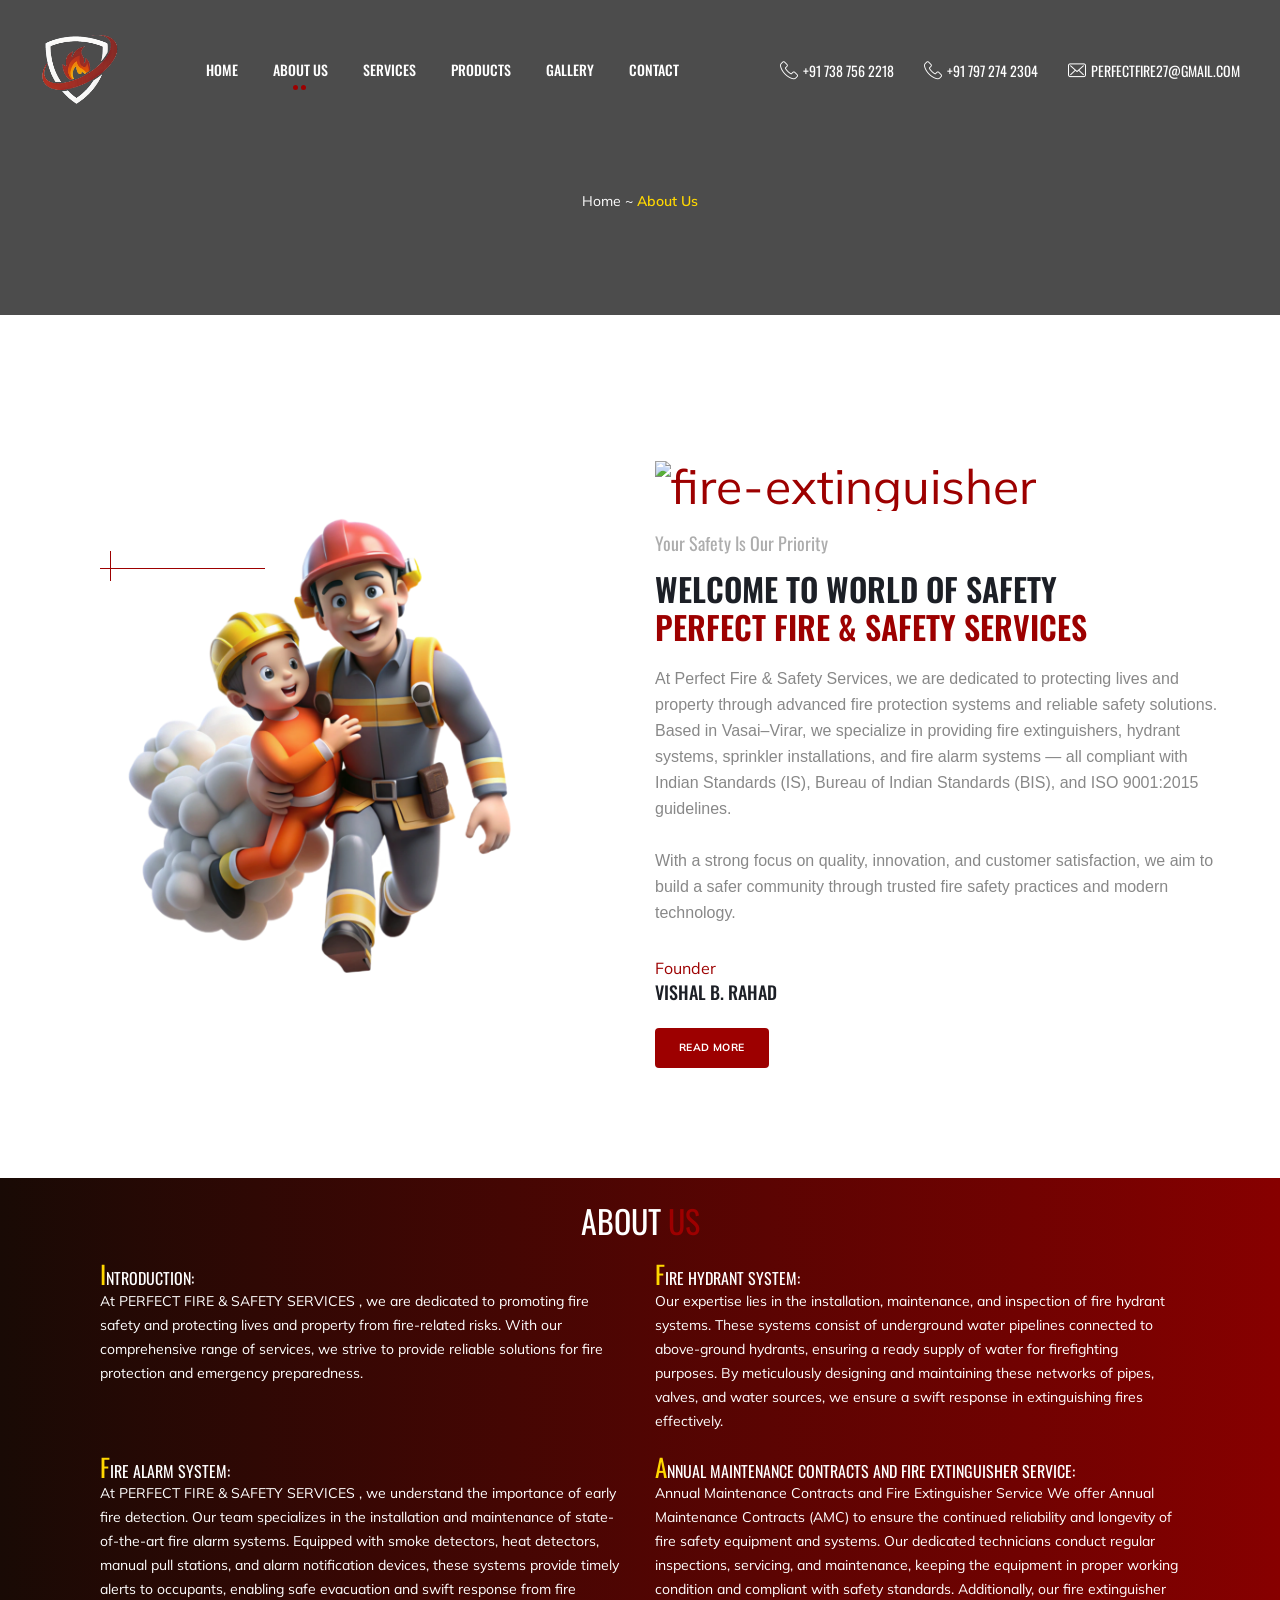
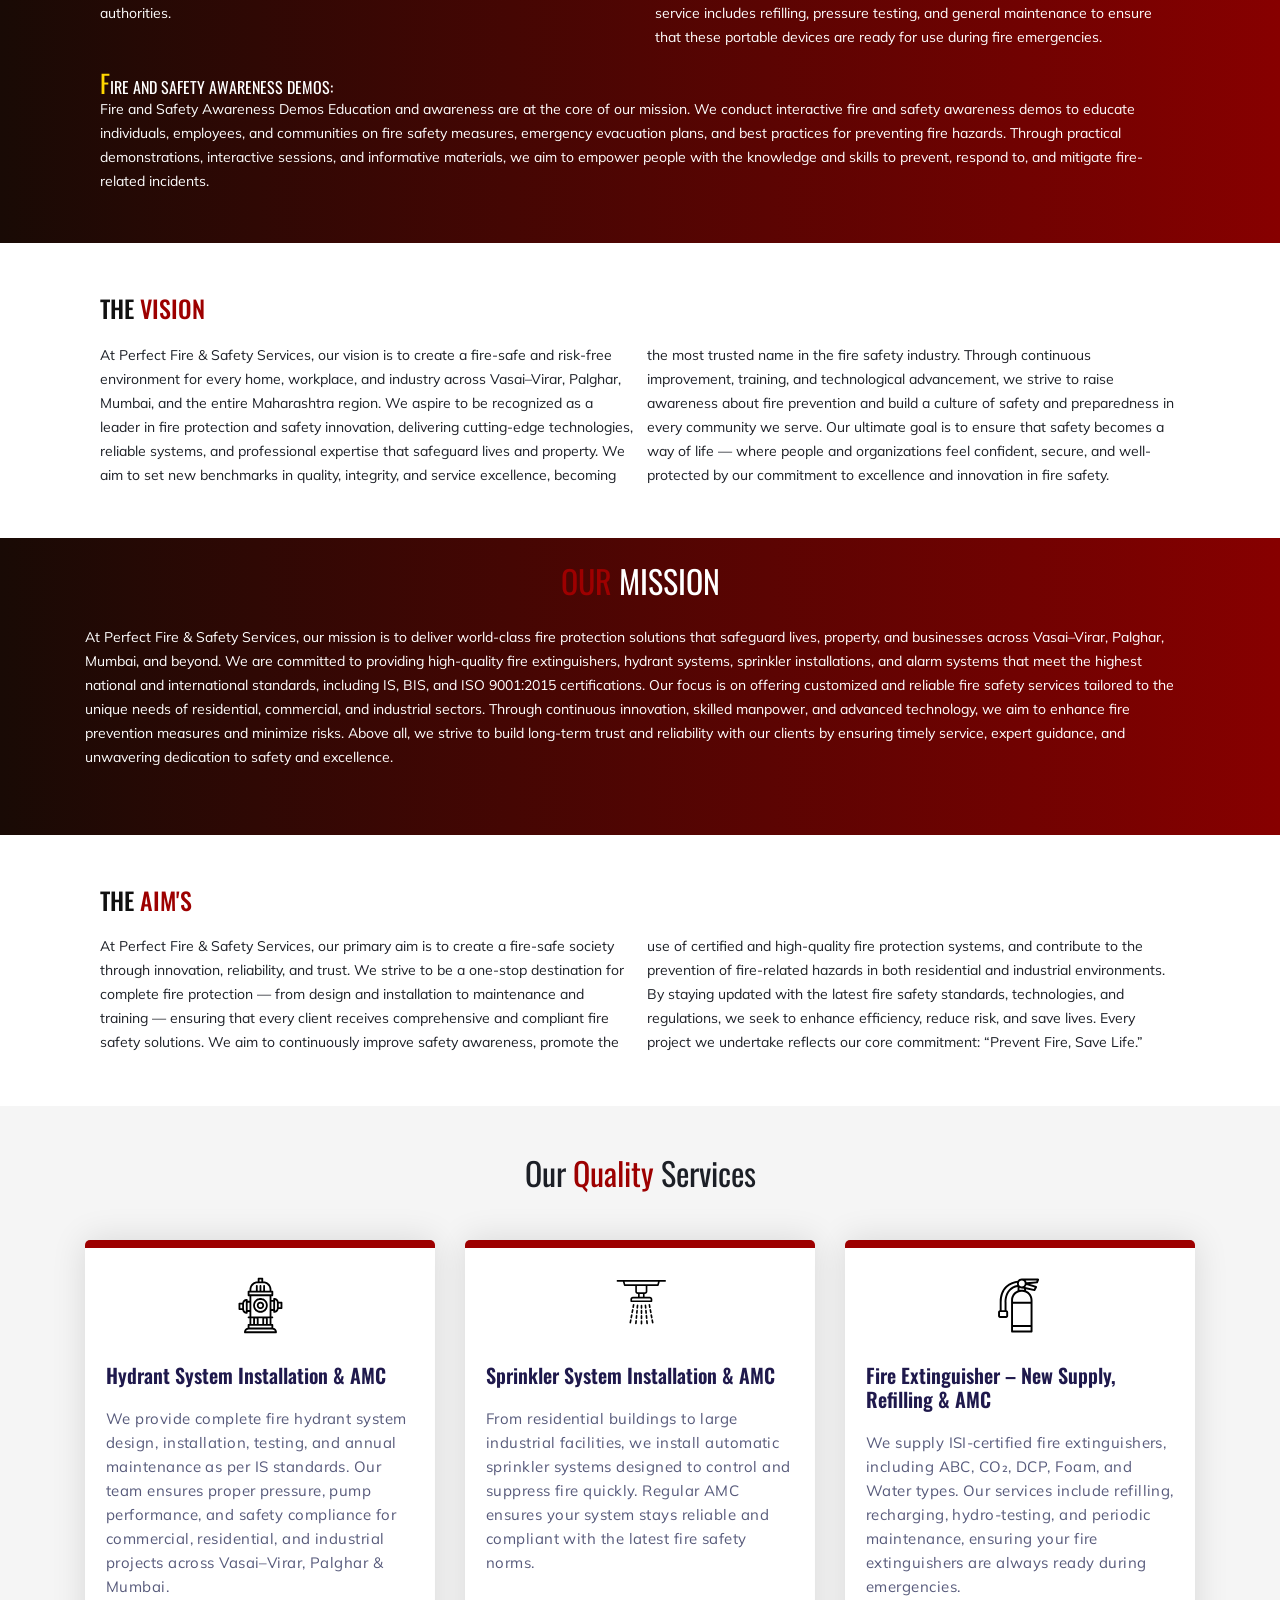
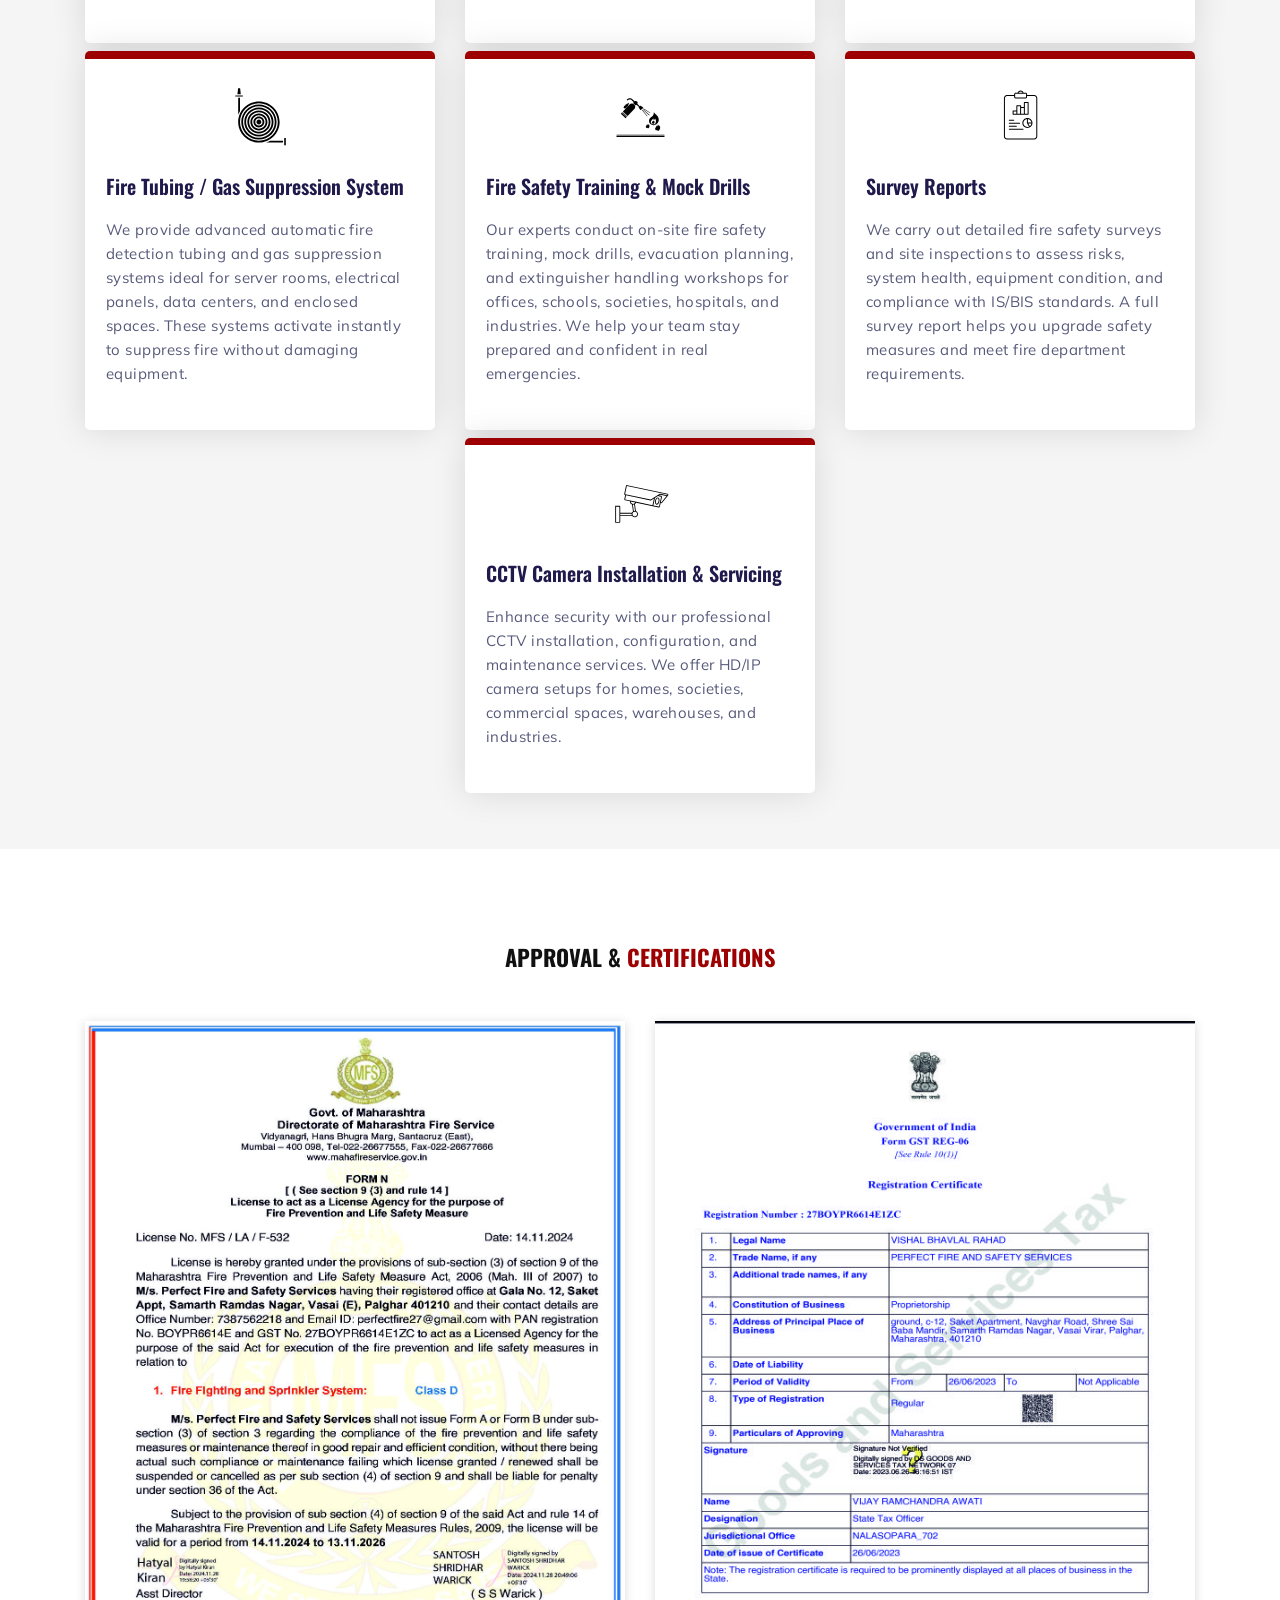
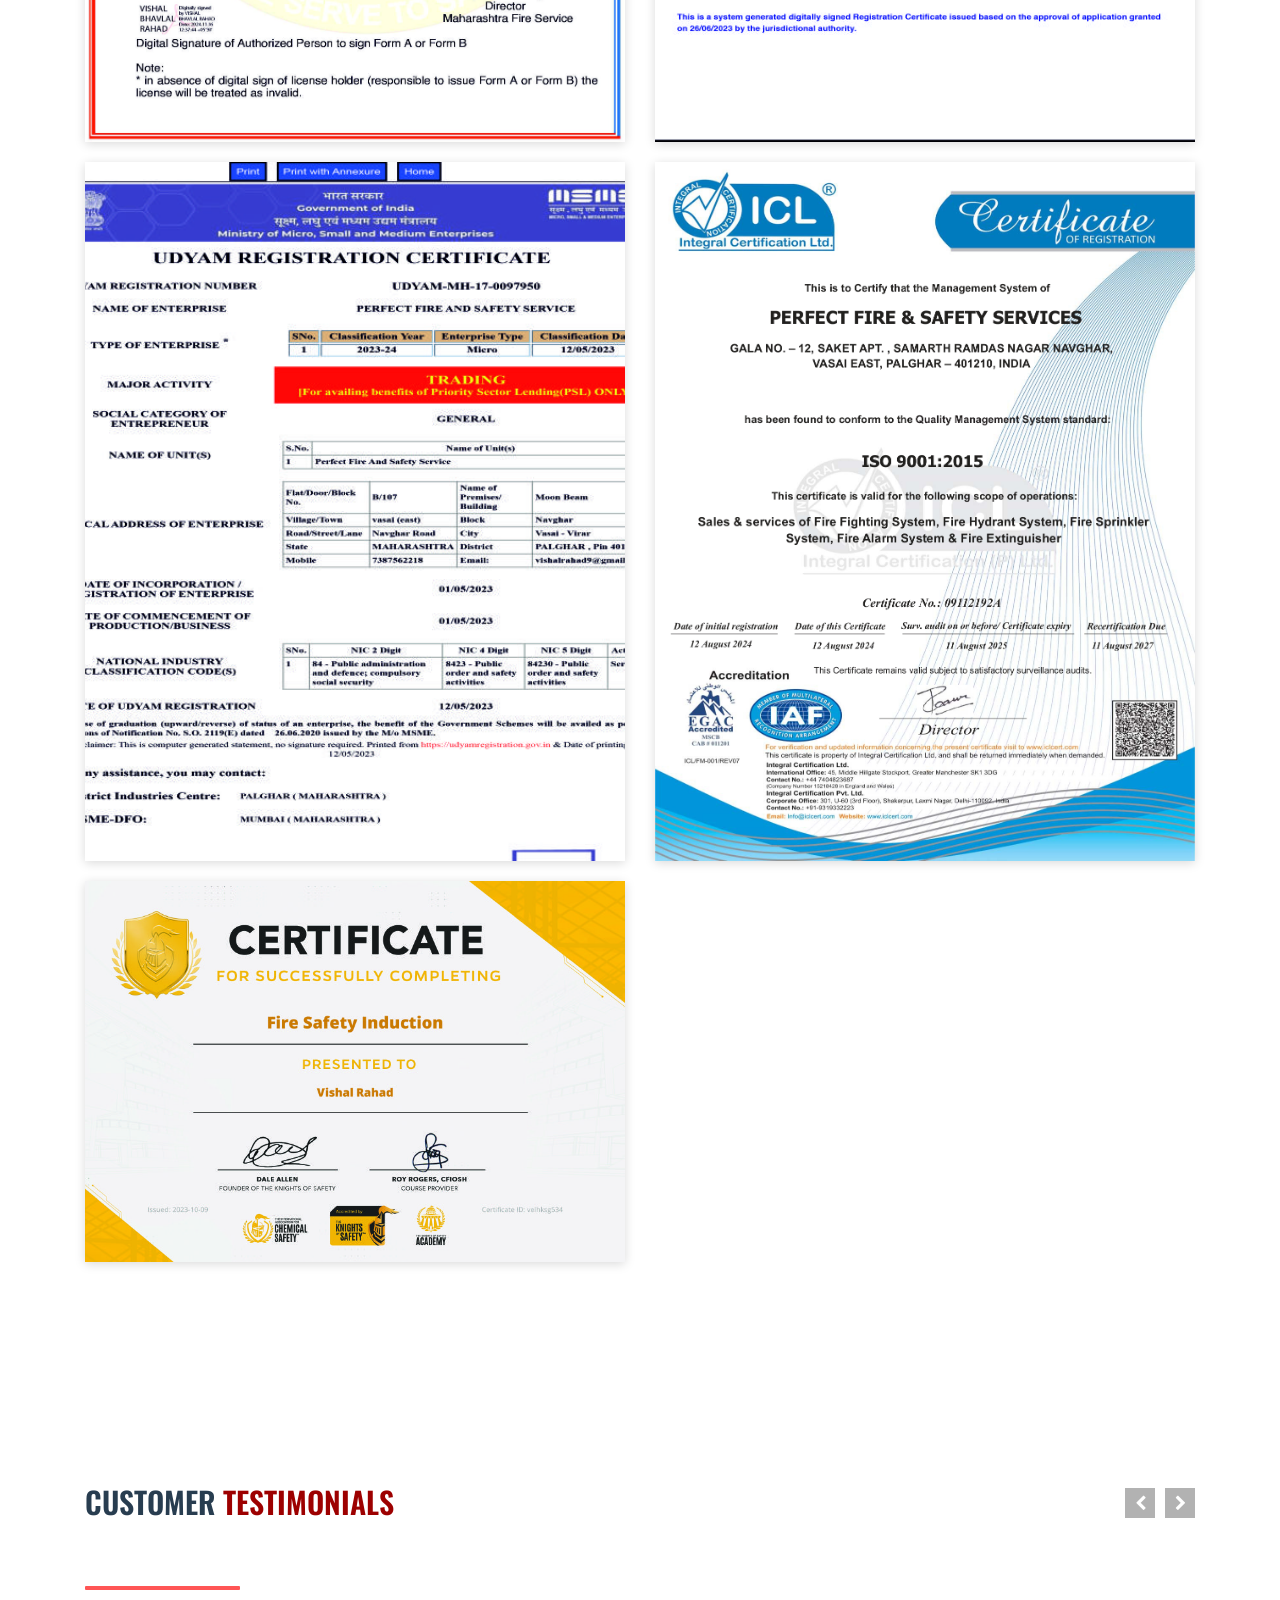
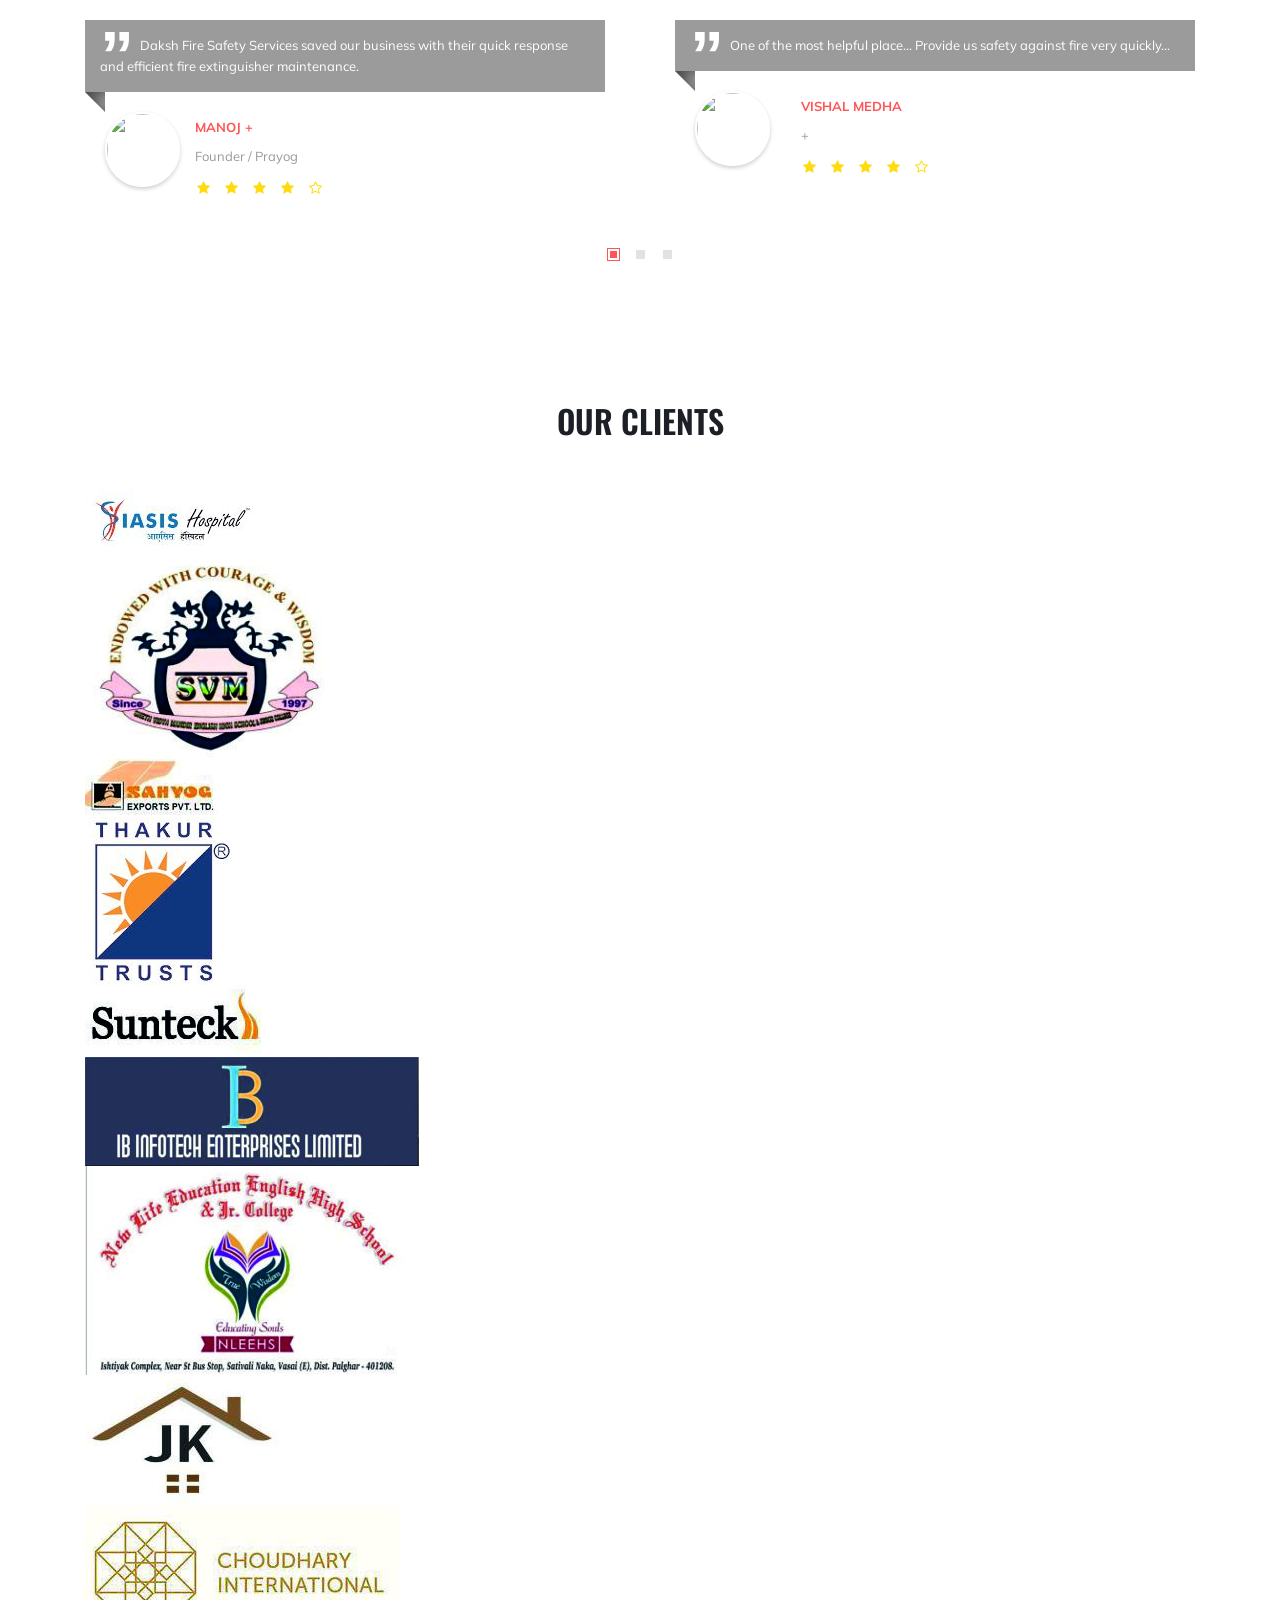
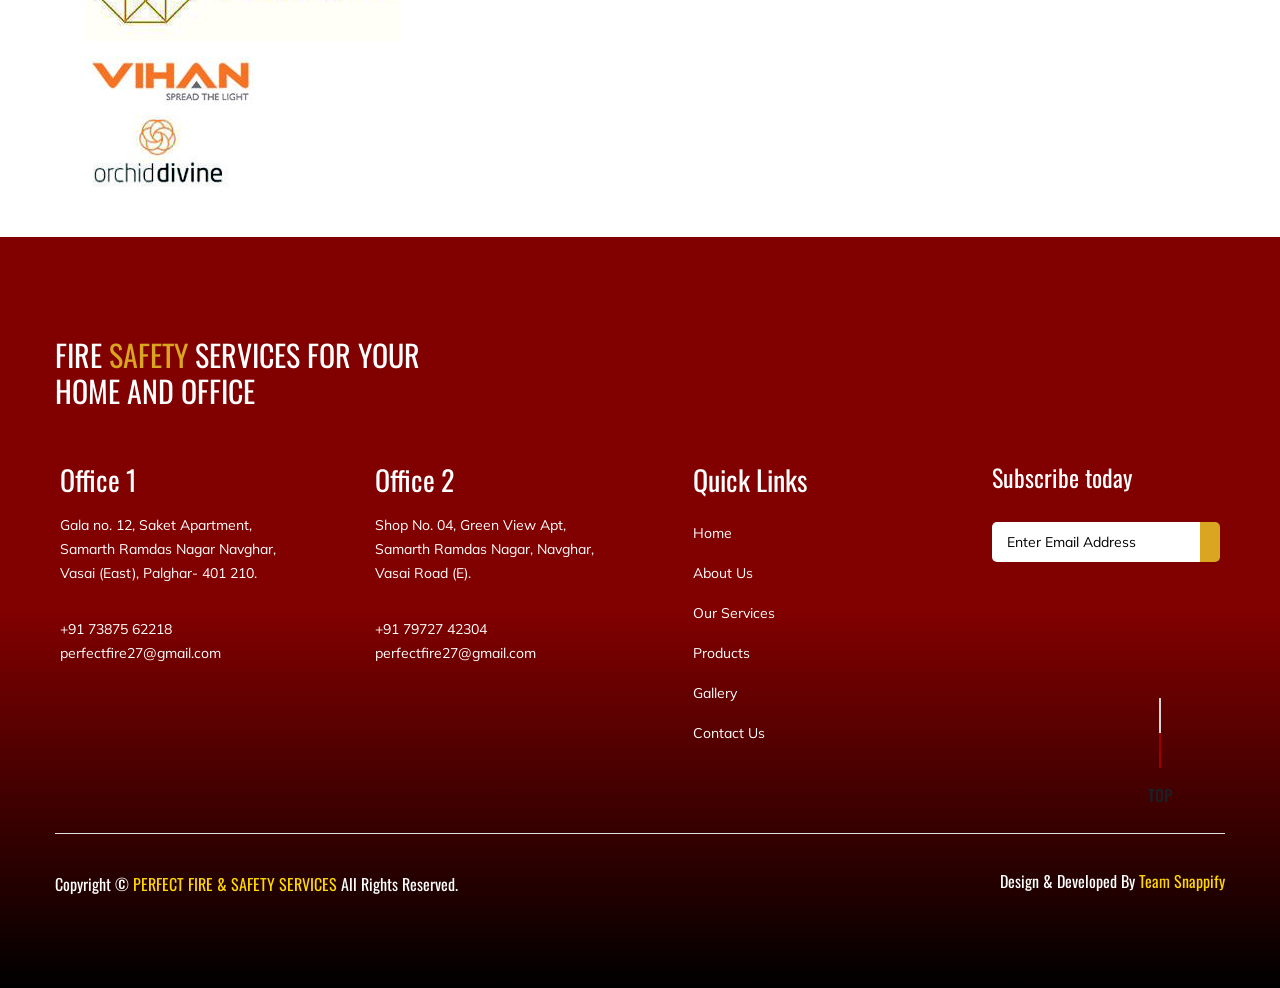
==== commit 2b43ac06: "final changes for live" ====
--- a/about.html
+++ b/about.html
@@ -3,14 +3,14 @@
 
 <head>
     <meta charset="utf-8">
-    <title>Perfect Fire & Safety Services | Fire Protection & Safety Equipment in Mumbai, Palghar, Vasai-Virar, Nashik
+    <title>Perfect Fire & Safety Services | Fire Protection & Safety Equipment in Mumbai, Palghar, Vasai-Virar, All Over Maharashtra
     </title>
     <meta name="title"
-        content="Perfect Fire & Safety Services - Fire Extinguisher Supplier & Fire Protection Experts in Mumbai, Palghar, Vasai-Virar, Nashik">
+        content="Perfect Fire & Safety Services - Fire Extinguisher Supplier & Fire Protection Experts in Mumbai, Palghar, Vasai-Virar, All Over Maharashtra">
     <meta name="description"
-        content="Perfect Fire & Safety Services is an ISO 9001:2015 certified and Maharashtra Fire Service licensed agency offering fire extinguishers, hydrant systems, sprinklers, and fire alarm installation in Mumbai, Palghar, Vasai-Virar, and Nashik. Contact us for complete fire safety solutions.">
+        content="Perfect Fire & Safety Services is an ISO 9001:2015 certified and Maharashtra Fire Service licensed agency offering fire extinguishers, hydrant systems, sprinklers, and fire alarm installation in Mumbai, Palghar, Vasai-Virar, and All Over Maharashtra. Contact us for complete fire safety solutions.">
     <meta name="keywords"
-        content="fire safety services Vasai Virar, fire extinguisher supplier Mumbai, fire hydrant system Palghar, fire alarm installation Nashik, ISO certified fire protection company, Maharashtra fire service agency, fire safety training, fire system AMC Vasai, fire protection company near me">
+        content="fire safety services Vasai Virar, fire extinguisher supplier Mumbai, fire hydrant system Palghar, fire alarm installation All Over Maharashtra, ISO certified fire protection company, Maharashtra fire service agency, fire safety training, fire system AMC Vasai, fire protection company near me">
 
     <!-- Stylesheets -->
     <link href="css/bootstrap.css" rel="stylesheet">
@@ -784,18 +784,17 @@
                 <h1>Our Clients</h1>
             </div>
             <section class="customer-logos slider">
-                <div class="slide"><img
-                        src="https://image.freepik.com/free-vector/luxury-letter-e-logo-design_1017-8903.jpg"></div>
-                <div class="slide"><img src="https://image.freepik.com/free-vector/3d-box-logo_1103-876.jpg"></div>
-                <div class="slide"><img src="https://image.freepik.com/free-vector/blue-tech-logo_1103-822.jpg"></div>
-                <div class="slide"><img
-                        src="https://image.freepik.com/free-vector/colors-curl-logo-template_23-2147536125.jpg"></div>
-                <div class="slide"><img
-                        src="https://image.freepik.com/free-vector/abstract-cross-logo_23-2147536124.jpg"></div>
-                <div class="slide"><img
-                        src="https://image.freepik.com/free-vector/football-logo-background_1195-244.jpg"></div>
-                <div class="slide"><img
-                        src="https://image.freepik.com/free-vector/background-of-spots-halftone_1035-3847.jpg"></div>
+                <div class="slide"><img src="Clients/client1.jpg"></div>
+      <div class="slide"><img src="Clients/client2.jpg"></div>
+      <div class="slide"><img src="Clients/client3.jpg"></div>
+      <div class="slide"><img src="Clients/client4.jpg"></div>
+      <div class="slide"><img src="Clients/client5.jpg"></div>
+      <div class="slide"><img src="Clients/client6.jpg"></div>
+      <div class="slide"><img src="Clients/client7.jpg"></div>
+      <div class="slide"><img src="Clients/client8.jpg"></div>
+      <div class="slide"><img src="Clients/client9.jpg"></div>
+      <div class="slide"><img src="Clients/client10.jpg"></div>
+      <div class="slide"><img src="Clients/client11.jpg"></div>
             </section>
         </div>
 
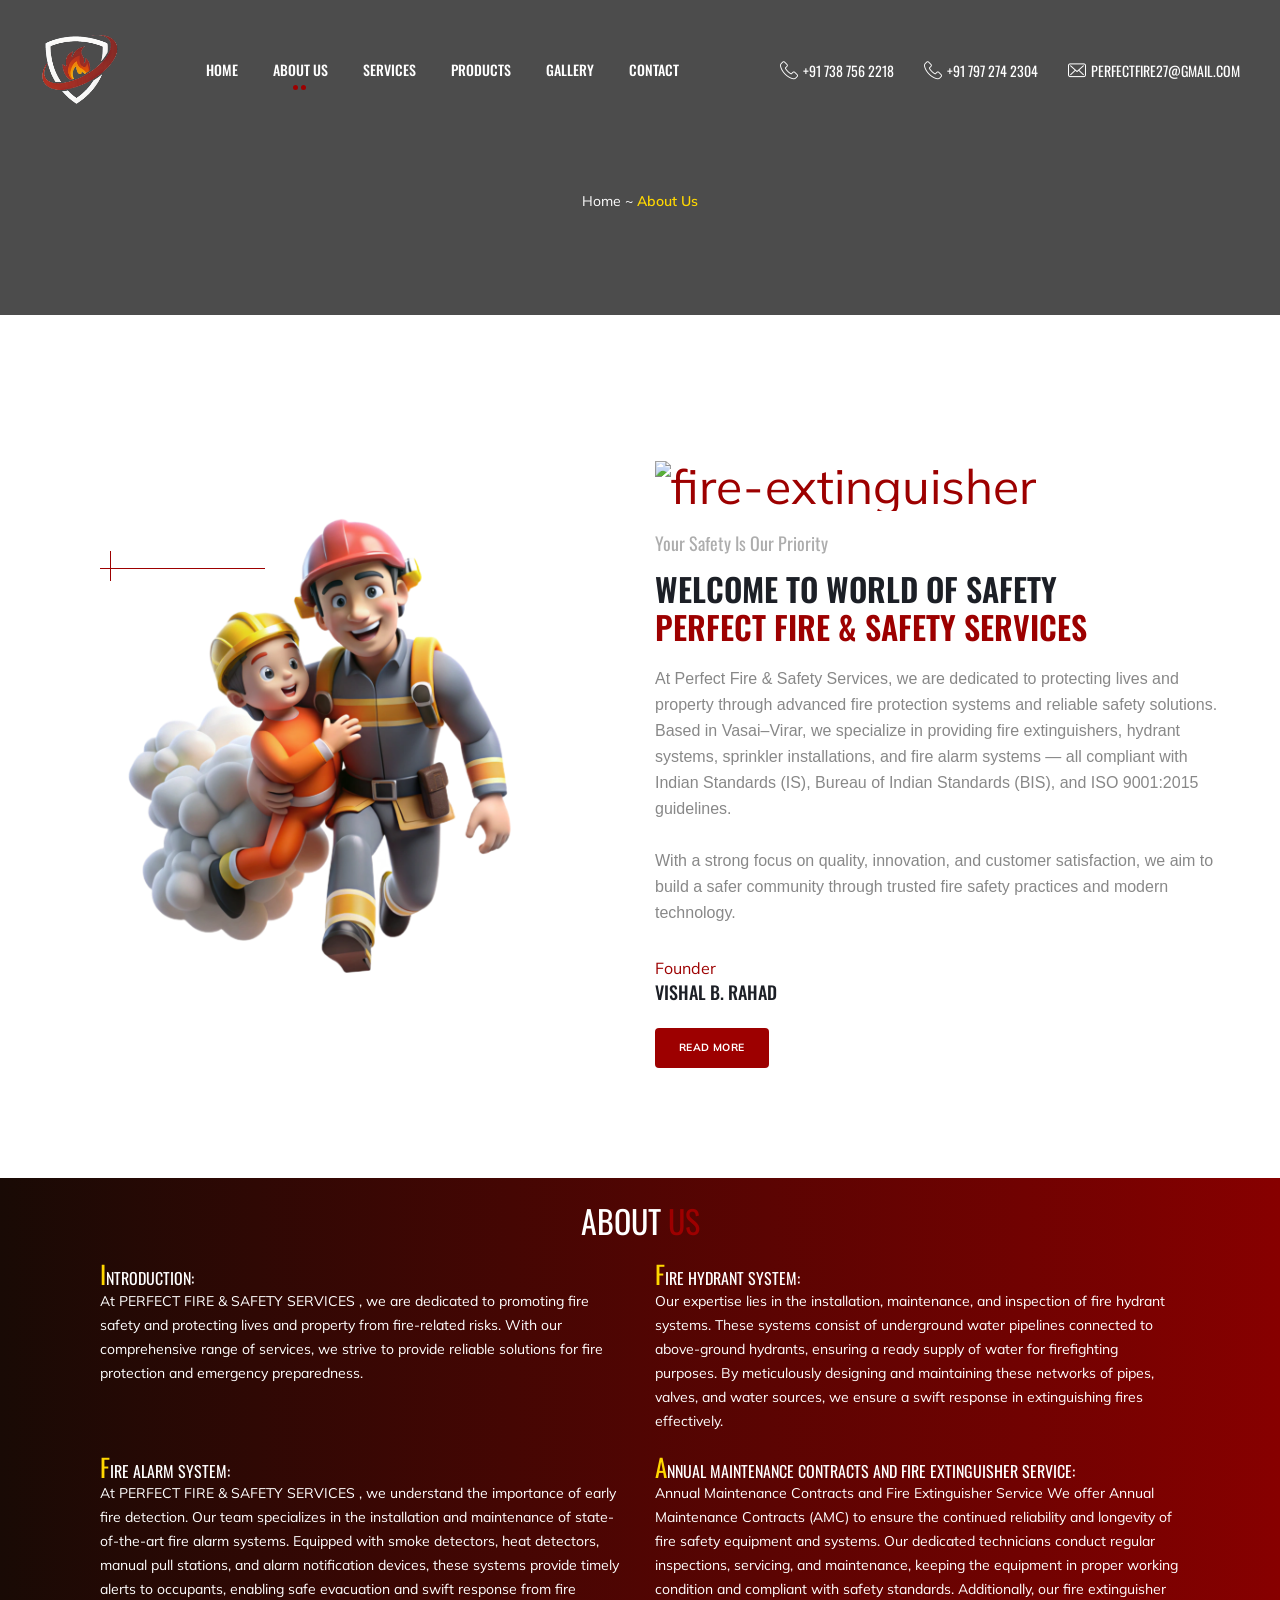
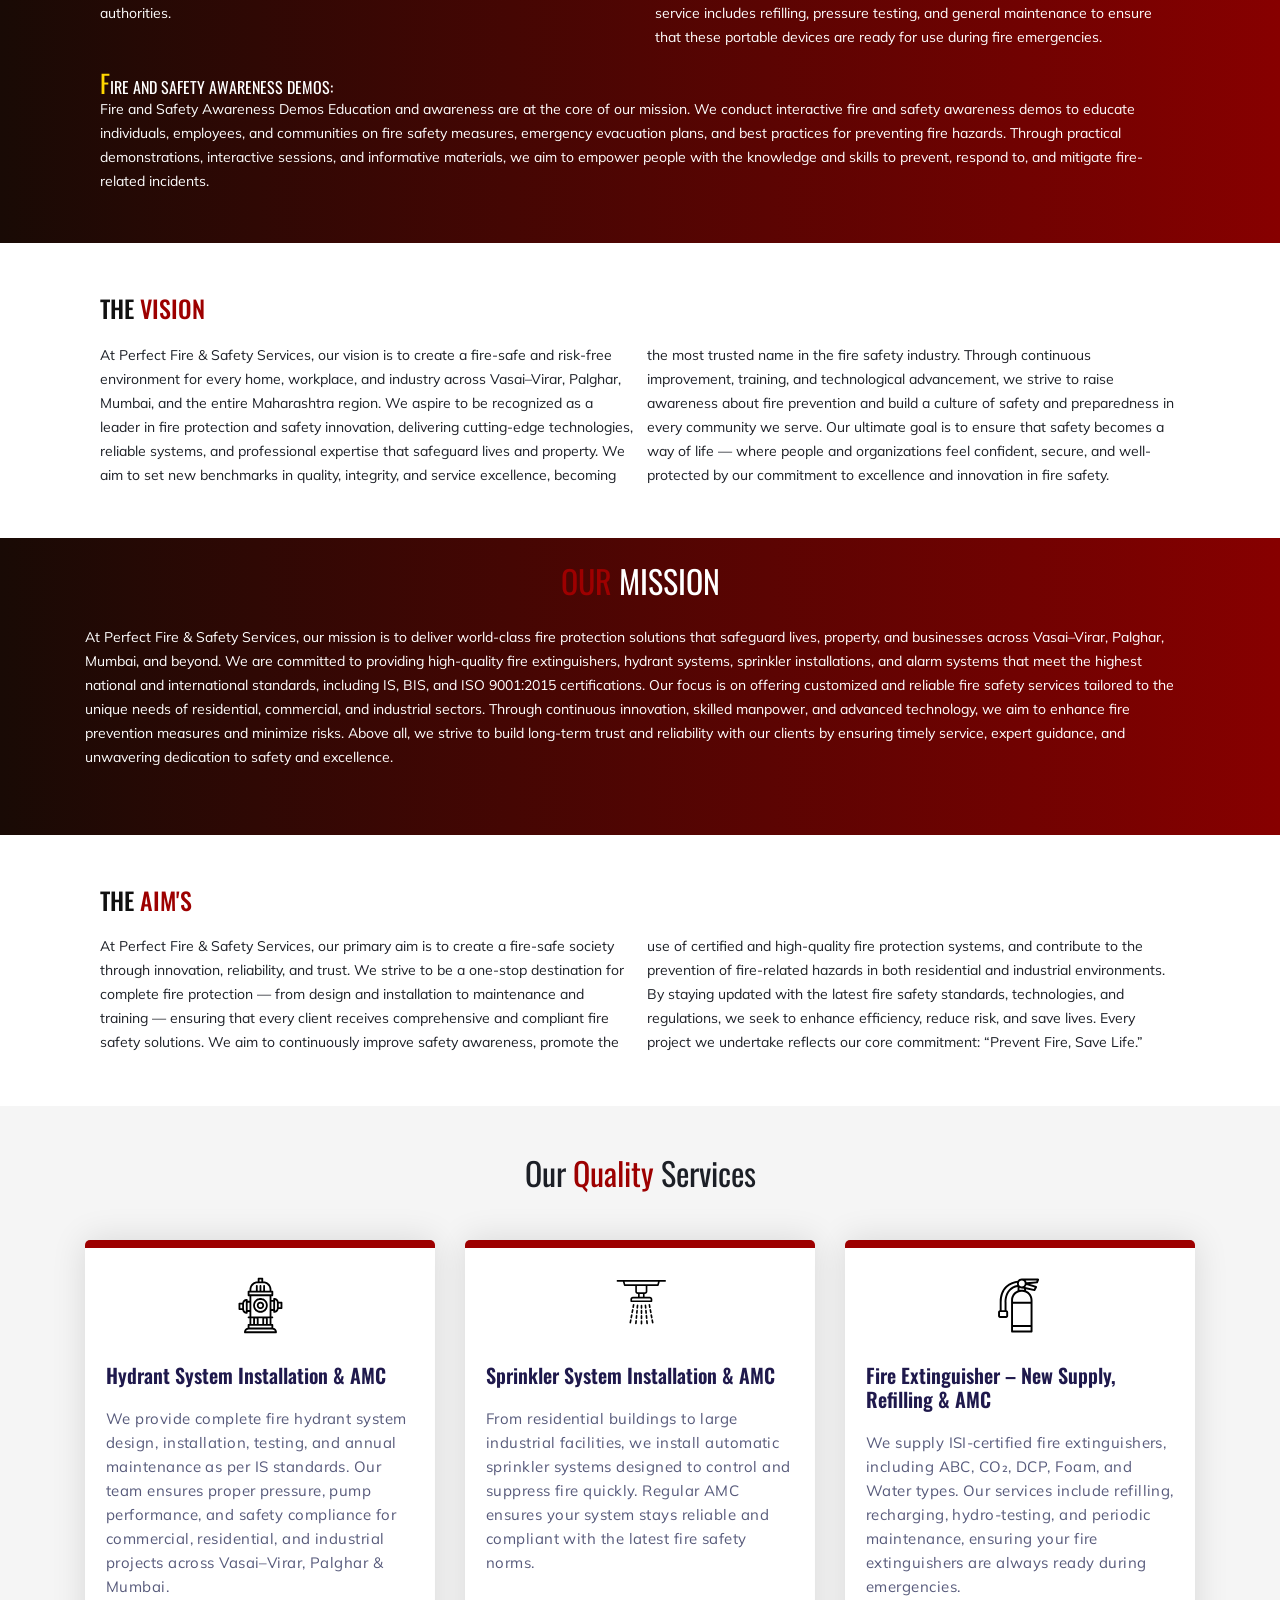
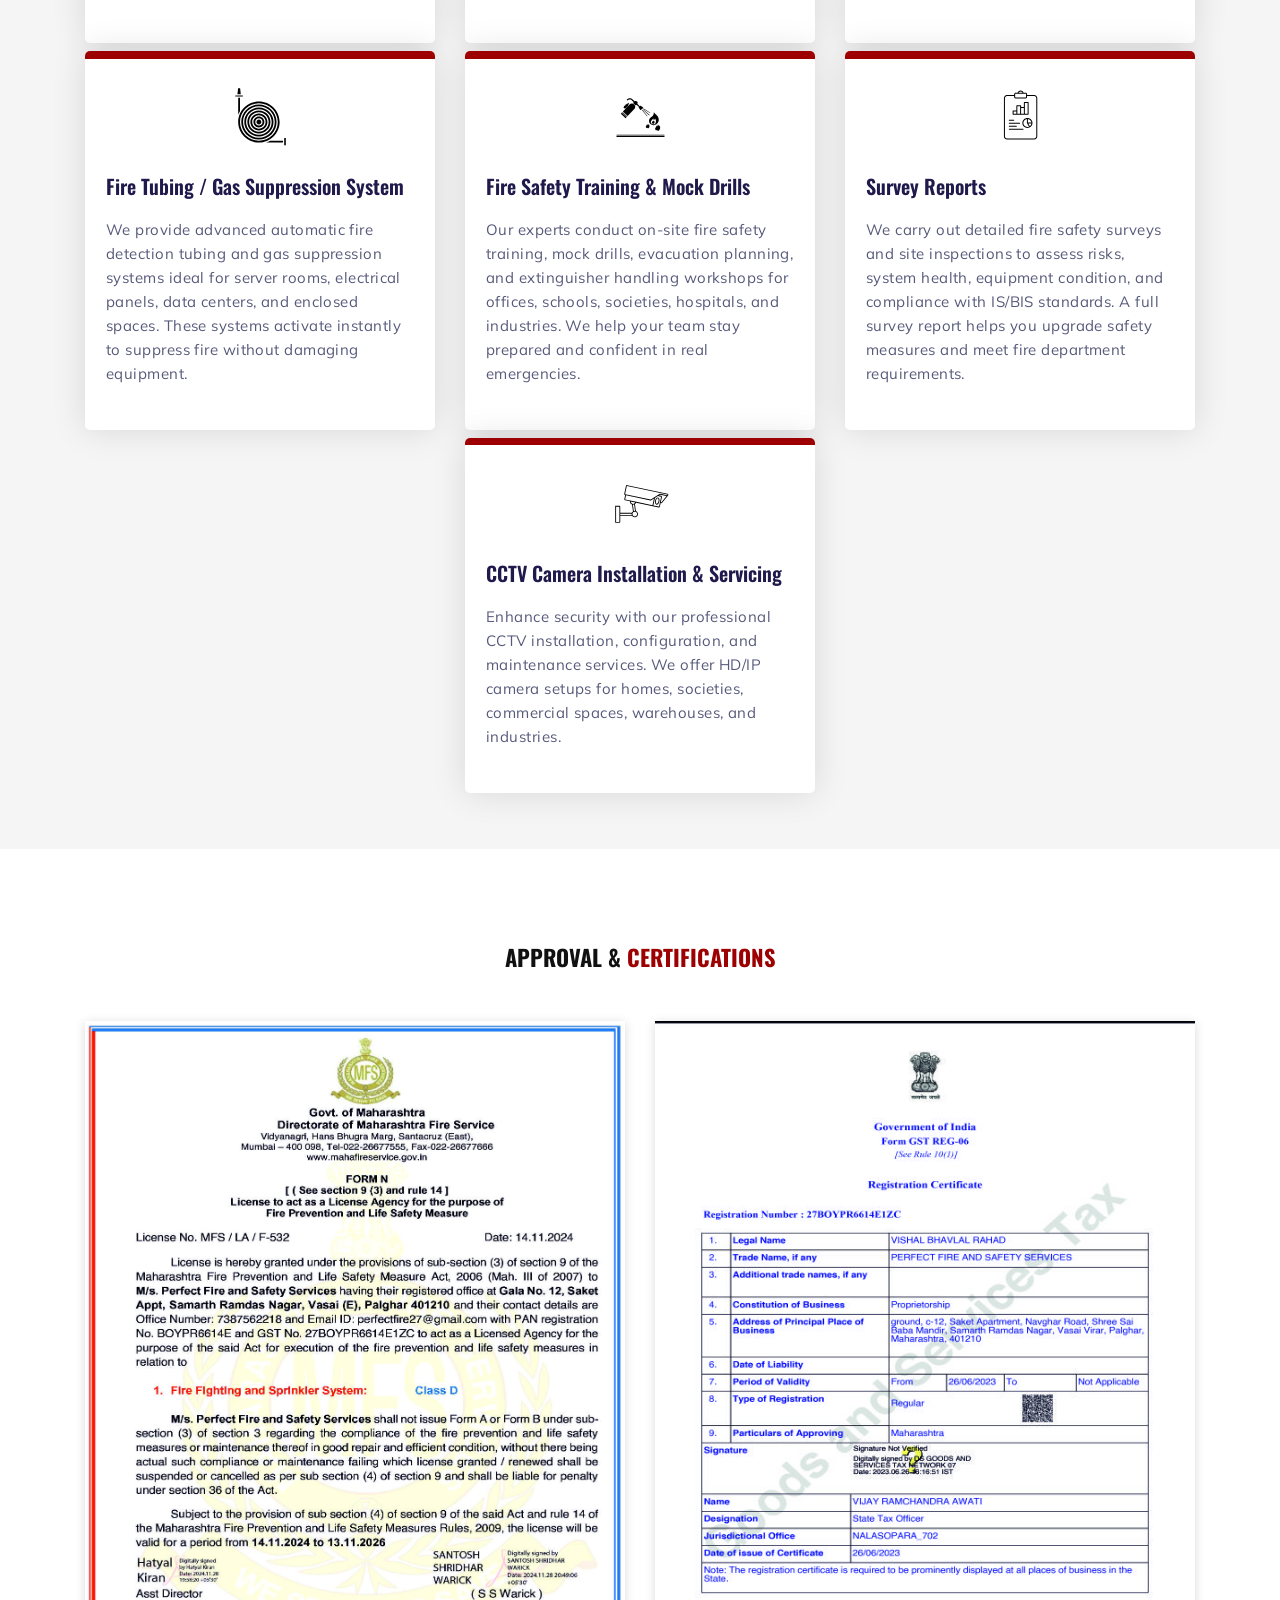
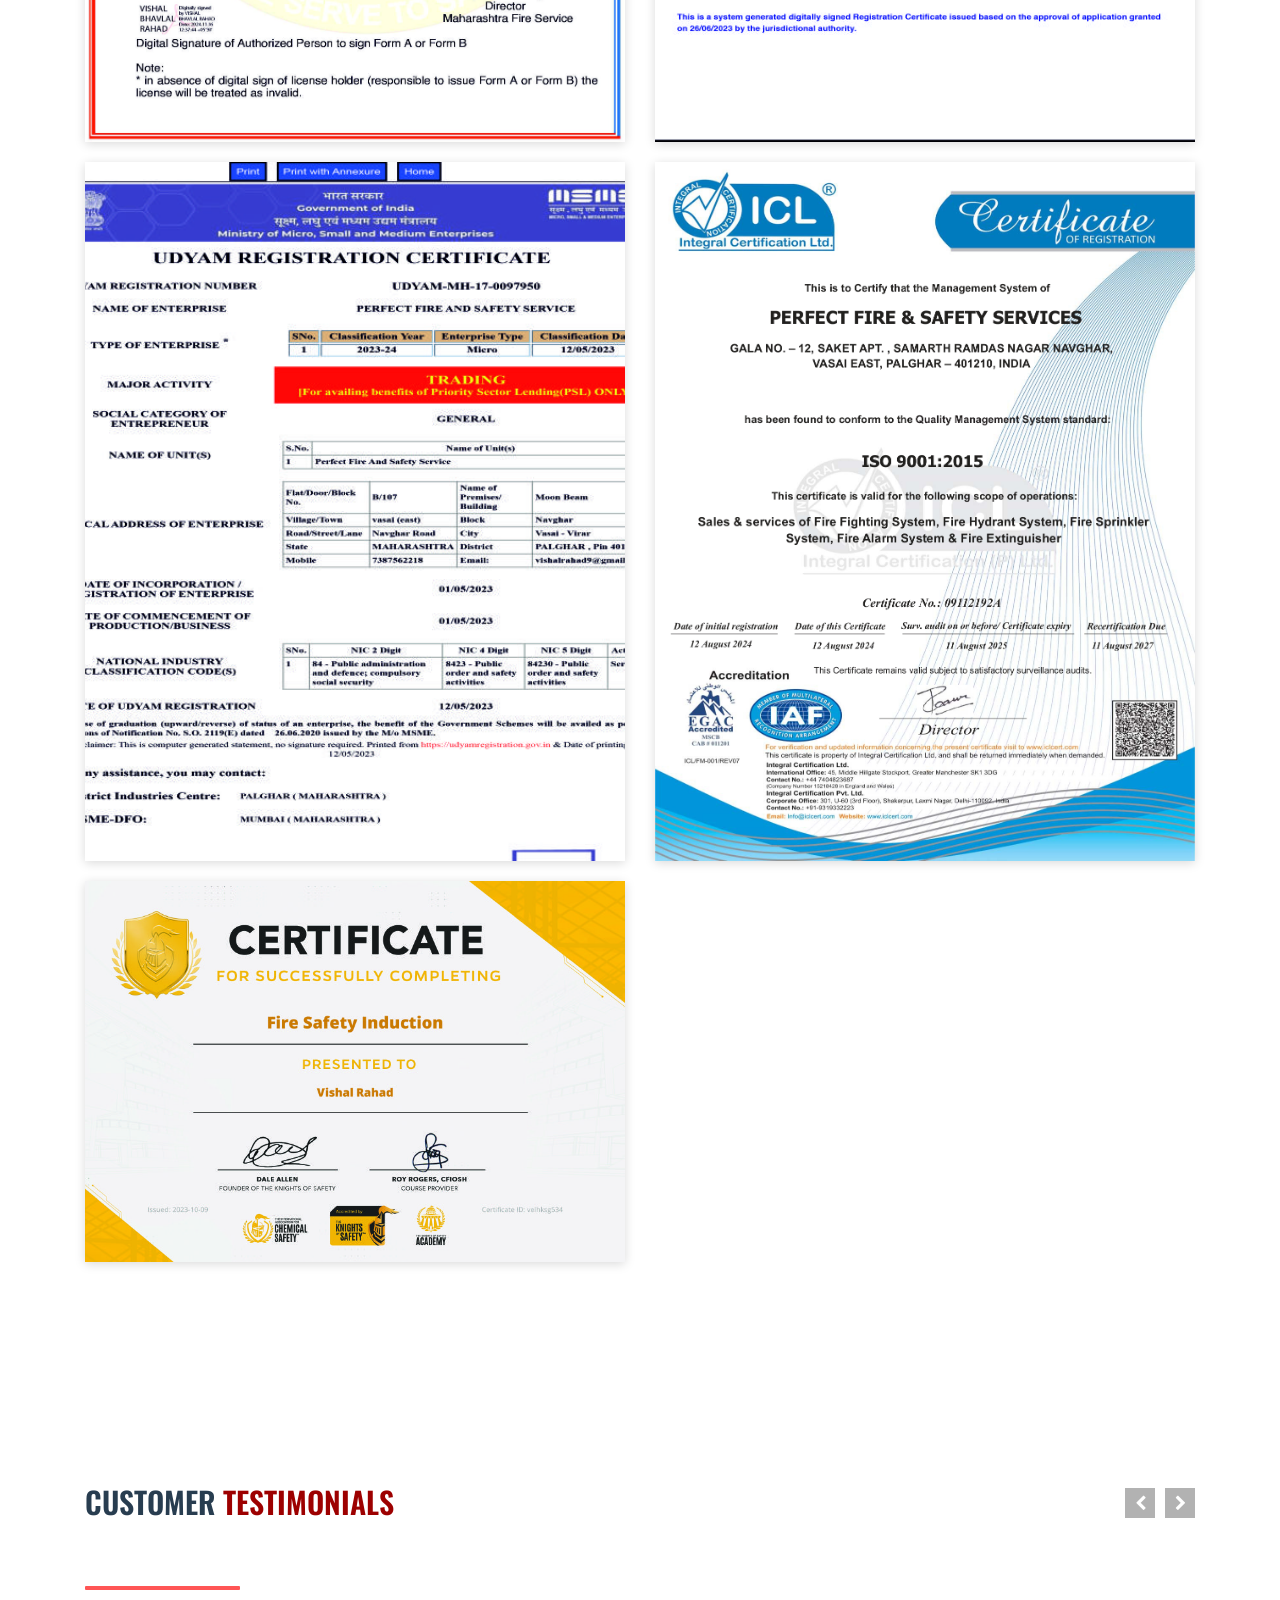
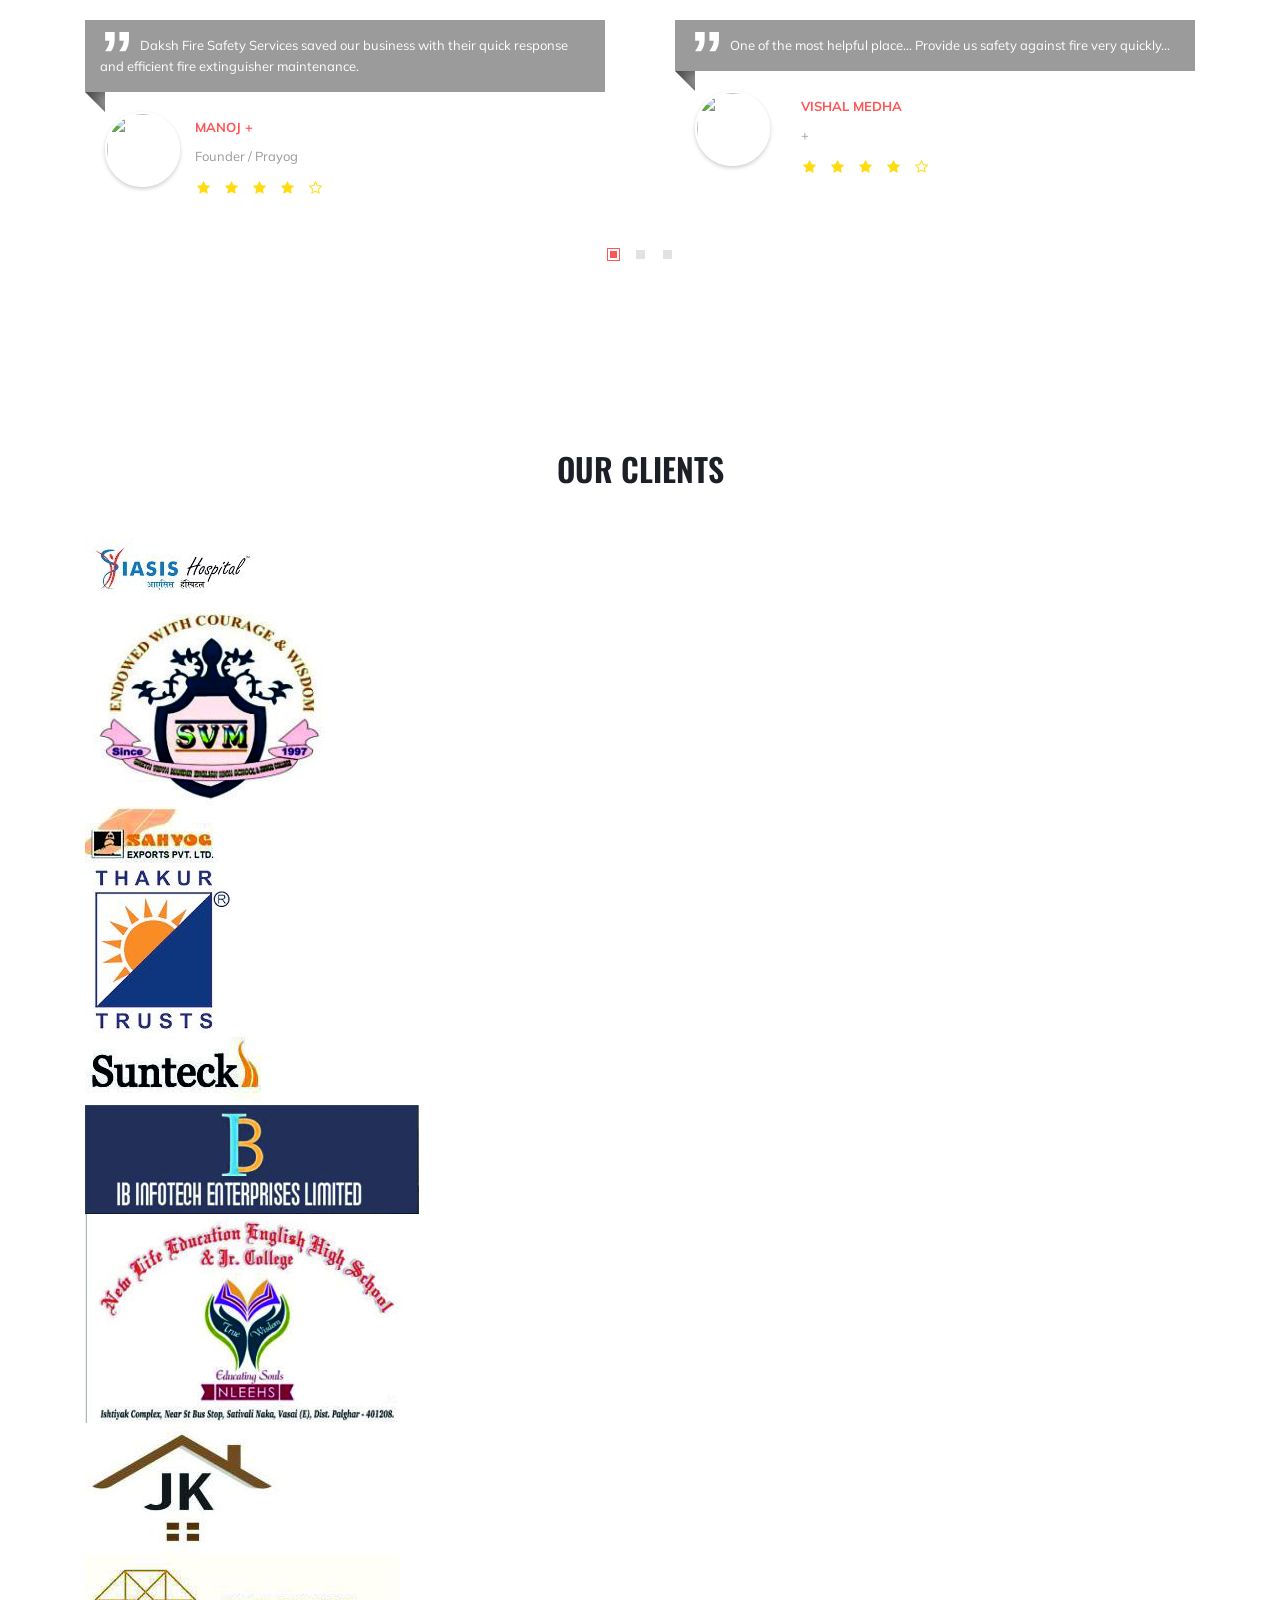
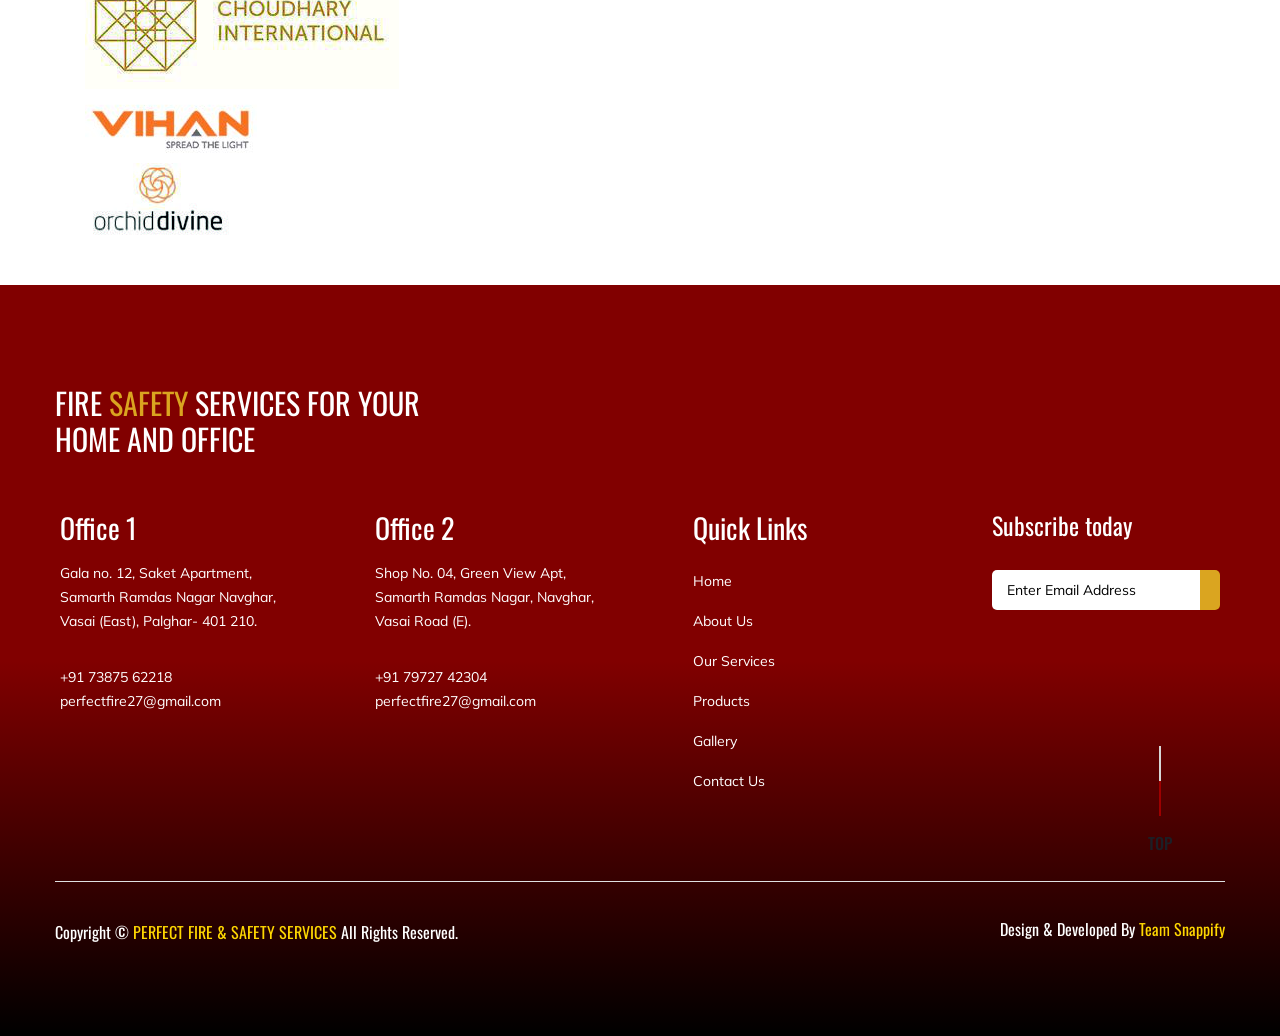
==== commit dd207fe0: "final build" ====
--- a/about.html
+++ b/about.html
@@ -779,7 +779,7 @@
 
 
         <!-- CLIENT LOGO -->
-        <div class="container pb-4 mb-4">
+        <div class="container pb-4 mb-4 mt-5">
             <div class="sec-title text-center">
                 <h1>Our Clients</h1>
             </div>
@@ -896,7 +896,7 @@
                                     <li>Vasai (East), Palghar- 401 210.</li>
                                 </ul>
                                 <ul class="pt-3">
-                                    <li><i class="uil uil-mobile-android"></i> +91 73875 62218</li>
+                                    <li class="footer_mobile"><i class="uil uil-mobile-android"></i> +91 73875 62218</li>
                                     <li><i class="uil uil-envelope-bookmark"></i> perfectfire27@gmail.com</li>
                                 </ul>
                             </div>
@@ -909,7 +909,7 @@
                                     <li> Vasai Road (E).</li>
                                 </ul>
                                 <ul class="pt-3">
-                                    <li><i class="uil uil-mobile-android"></i> +91 79727 42304</li>
+                                    <li class="footer_mobile"><i class="uil uil-mobile-android"></i> +91 79727 42304</li>
                                     <li><i class="uil uil-envelope-bookmark"></i> perfectfire27@gmail.com</li>
                                 </ul>
                             </div>
--- a/css/style.css
+++ b/css/style.css
@@ -16143,3 +16143,24 @@
   color: #f0f0f0;
 }
 /* ADVERTISERS SERVICE CARD ENDED */
+
+
+
+
+
+.footer_mobile{
+	text-decoration: none !important;
+	color: white !important;
+}
+
+
+.footer_mobile[href^="tel"]{
+	text-decoration: none !important;
+	color: white !important;
+}
+
+
+.customer-logos .slick-track{
+	display: flex;
+	align-items: center;
+}
